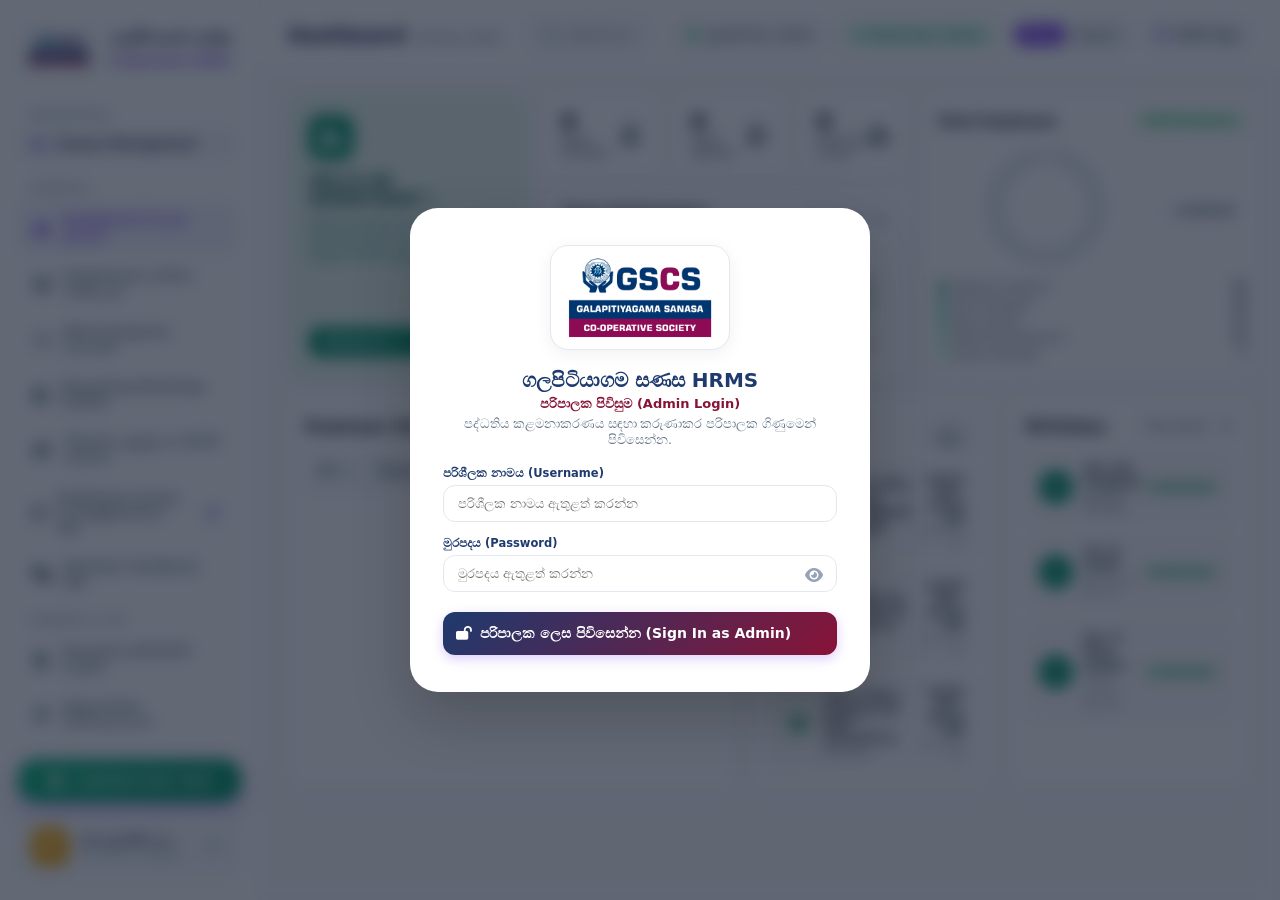
==== index.html @ 490ac8fa "Add files via upload" ====
<!DOCTYPE html>
<html lang="si">
<head>
  <meta charset="UTF-8">
  <meta name="viewport" content="width=device-width, initial-scale=1.0">
  <title>ගලපිටියාගම සණස සමුපකාර සමිතිය - Smart HRMS Dashboard</title>

  <!-- Offline & GitHub Pages Ready Stylesheets -->
  <link rel="stylesheet" href="css/fontawesome.min.css">
  <link rel="stylesheet" href="css/style.css">

  <!-- Offline & GitHub Pages Ready Libraries -->
  <script src="js/chart.min.js"></script>
  <script src="js/qrcode.min.js"></script>
  <script src="js/translations.js"></script>
</head>
<body>

  <!-- MASTER APP CONTAINER WINDOW (Matching the Reference UI) -->
  <div class="app-window">
    
    <!-- LEFT SIDEBAR -->
    <aside class="app-sidebar">
      
      <!-- Brand Logo Emblem -->
      <div class="sidebar-brand" style="display:flex; align-items:center; gap:12px; margin-bottom:24px; padding-left:2px;">
        <div style="width:78px; height:50px; background:#ffffff; border:1.5px solid #e2e8f0; border-radius:14px; padding:5px 8px; display:flex; align-items:center; justify-content:center; box-shadow:0 3px 10px rgba(0,0,0,0.04); flex-shrink:0;">
          <img src="images/gscs_logo.png" alt="GSCS Logo" style="width:100%; height:100%; object-fit:contain;">
        </div>
        <div class="brand-text">
          <h2 style="font-size:15px; font-weight:800; color:#1e1b4b; line-height:1.25; margin:0 0 2px 0;">ගලපිටියාගම සණස</h2>
          <span style="font-size:11.5px; color:#7c3aed; font-weight:600;">Cooperative HRMS</span>
        </div>
      </div>

      <!-- Navigation Menu -->
      <nav class="sidebar-menu">
        <div class="menu-label">WORKSPACE</div>
        <div style="background:#f8fafc; border:1px solid #e2e8f0; border-radius:12px; padding:7px 12px; display:flex; align-items:center; justify-content:space-between; margin-bottom:8px; font-size:12px; font-weight:700; color:#1e1b4b;">
          <span><i class="fa-solid fa-people-roof" style="color:#7c3aed; margin-right:6px;"></i> Sanasa Management</span>
          <i class="fa-solid fa-angle-down" style="font-size:10px; color:#94a3b8;"></i>
        </div>

        <div class="menu-label">GENERAL</div>

        <a class="menu-item active" data-target="dashboard">
          <i class="fa-solid fa-shapes"></i>
          <span>Dashboard (පාලක පුවරුව)</span>
        </a>

        <a class="menu-item" data-target="employees">
          <i class="fa-solid fa-users"></i>
          <span>Employees (සේවක මණ්ඩලය)</span>
        </a>

        <a class="menu-item" data-target="projects">
          <i class="fa-solid fa-list-check"></i>
          <span>Work Progress (ව්‍යාපෘති)</span>
        </a>

        <a class="menu-item" data-target="meetings">
          <i class="fa-solid fa-calendar-days"></i>
          <span>Upcoming Meetings (රැස්වීම්)</span>
        </a>

        <a class="menu-item" data-target="skills">
          <i class="fa-solid fa-graduation-cap"></i>
          <span data-i18n="navSkills">නිපුණතා, පුහුණු හා ස්මාර්ට් රාජකාරි</span>
        </a>

        <a class="menu-item" data-target="grievance">
          <i class="fa-solid fa-qrcode"></i>
          <span>Employee Issues & Suggestions QR</span>
          <span class="menu-badge" id="badge-grv-count">0</span>
        </a>

        <a class="menu-item" data-target="member-feedback">
          <i class="fa-solid fa-comments"></i>
          <span>Member Feedback QR</span>
        </a>

        <div class="menu-label">FINANCE & HR</div>

        <a class="menu-item" data-target="payroll">
          <i class="fa-solid fa-file-invoice-dollar"></i>
          <span>Payroll & EPF/ETF (වැටුප්)</span>
        </a>

        <a class="menu-item" data-target="appraisals">
          <i class="fa-solid fa-award"></i>
          <span>Appraisals (කාර්යසාධනය)</span>
        </a>

        <a class="menu-item" data-target="satisfaction">
          <i class="fa-solid fa-heart-pulse"></i>
          <span>Wellbeing (සේවක තෘප්තිය)</span>
        </a>

        <a class="menu-item" data-target="posters">
          <i class="fa-solid fa-print"></i>
          <span>QR පෝස්ටර් (Print-Ready)</span>
        </a>

        <div class="menu-label">SYSTEM & SECURITY</div>

        <a class="menu-item" data-target="admin-panel">
          <i class="fa-solid fa-user-shield"></i>
          <span>Admin Panel (පරිපාලක පාලනය)</span>
        </a>

        <a class="menu-item" data-target="backup-restore">
          <i class="fa-solid fa-database"></i>
          <span>Backup & Restore (දත්ත උපස්ථ)</span>
        </a>
      </nav>

      <!-- Glowing CTA Action Button (As in Reference UI) -->
      <button class="sidebar-cta-btn" onclick="openAddEmployeeModal()">
        <i class="fa-solid fa-circle-plus"></i>
        <span>+ Add New Task / Staff</span>
      </button>

      <!-- User Profile Pill at Bottom -->
      <div class="user-profile-pill">
        <div class="user-avatar" id="sidebar-user-avatar">ස</div>
        <div class="user-meta">
          <div class="name" id="sidebar-user-name">ගරු දයාරත්න බණ්ඩා</div>
          <div class="role" id="sidebar-user-role">සභාපතිතුමා / Board</div>
        </div>
        <button class="user-logout-btn" onclick="handleLogout()" title="Logout / නික්මෙන්න">
          <i class="fa-solid fa-arrow-right-from-bracket"></i>
        </button>
      </div>

    </aside>

    <!-- MAIN VIEWPORT -->
    <main class="app-main">
      
      <!-- TOP BAR -->
      <header class="top-bar">
        <div class="top-bar-left">
          <h1>Dashboard</h1>
          <span class="live-date" id="header-live-date">24 Sep 2026</span>
        </div>

        <div class="top-bar-center">
          <div class="search-pill-box">
            <i class="fa-solid fa-magnifying-glass"></i>
            <input type="text" id="global-search-input" placeholder="Search employees, duties, skills, or records...">
          </div>
        </div>

        <div class="top-bar-right">
          <!-- Print A4 Official Report Button -->
          <button class="btn-smart btn-smart-light no-print" onclick="window.print()" title="Print A4 Black & White Official Report" style="padding:6px 12px; font-size:12px; border:1px solid #cbd5e1; background:#ffffff;">
            <i class="fa-solid fa-print" style="color:#10b981;"></i> 🖨️ A4 නිල වාර්තාව
          </button>

          <!-- Cloud / Online QR Status Pill (No Wi-Fi needed!) -->
          <div class="online-pill" id="online-status-pill" onclick="openSmartModal('modal-online-settings')" title="Click to configure online GitHub Pages URL">
            <span class="status-dot"></span> Online QR 100%
          </div>

          <!-- Bilingual Toggle Pill -->
          <div class="lang-toggle-pill">
            <button class="lang-toggle-btn active" id="lang-btn-si">සිංහල</button>
            <button class="lang-toggle-btn" id="lang-btn-en">English</button>
          </div>

          <!-- Date Pill Button -->
          <div class="date-pill-btn">
            <i class="fa-regular fa-calendar" style="color:#7c3aed;"></i>
            <span>2026 Sep</span>
          </div>
        </div>
      </header>

      <!-- SCROLLABLE BODY AREA -->
      <div class="viewport-scroll">
        
        <!-- ============================================== -->
        <!-- VIEW 1: DASHBOARD (MATCHING REFERENCE IMAGE)   -->
        <!-- ============================================== -->
        <!-- ============================================== -->
        <!-- VIEW 1: DASHBOARD (EXACT MATCH TO MOCKUP UI)   -->
        <!-- ============================================== -->
        <section class="view-section active" id="view-dashboard">
          
          <!-- TOP ROW: Greeting Banner + 3 Stat Metric Boxes + Team Performance Chart + Total Employee Ring Chart -->
          <div style="display:grid; grid-template-columns: 240px 1fr 340px; gap:16px; margin-bottom:20px; align-items:stretch;">
            
            <!-- 1. GREETING HERO BANNER (MOCKUP ITEM 1) -->
            <div class="card-box" style="background:#e6f4ea; border:1px solid #a7f3d0; padding:20px; display:flex; flex-direction:column; justify-content:space-between; border-radius:18px;">
              <div>
                <div style="width:44px; height:44px; background:#059669; color:#fff; border-radius:12px; display:flex; align-items:center; justify-content:center; font-size:20px; margin-bottom:14px; box-shadow:0 4px 12px rgba(5,150,105,0.25);">
                  <i class="fa-solid fa-user-gear"></i>
                </div>
                <h3 id="dashboard-greeting-title" style="font-size:15px; font-weight:800; color:#064e3b; margin-bottom:6px;">HELLO HR DEPARTMENT !</h3>
                <p id="dashboard-greeting-msg" style="font-size:11.5px; color:#047857; line-height:1.45; margin-bottom:14px;">
                  Good morning! You have active HR operations &amp; staff applications today. So let's get started.
                </p>
              </div>
              <button class="btn-smart" onclick="switchView('employees')" style="background:#059669; color:#fff; border:none; padding:8px 16px; font-size:12px; font-weight:700; width:100%; border-radius:10px;">
                Review it &rarr;
              </button>
            </div>

            <!-- 2. TOP 3 METRIC BOXES + TEAM PERFORMANCE CHART -->
            <div style="display:flex; flex-direction:column; gap:14px;">
              <!-- 3 Top Metric Counters (Mockup Top Row) -->
              <div style="display:grid; grid-template-columns:1fr 1fr 1fr; gap:12px;">
                <div class="card-box" style="padding:14px 16px; display:flex; align-items:center; justify-content:space-between; border-radius:16px;">
                  <div>
                    <div style="font-size:22px; font-weight:900; color:#111827;" id="stat-pill-total-present">99</div>
                    <div style="font-size:11px; color:#6b7280; font-weight:600;">Total Present</div>
                  </div>
                  <div style="width:36px; height:36px; background:#f3f4f6; border-radius:10px; display:flex; align-items:center; justify-content:center; color:#4b5563;">
                    <i class="fa-solid fa-user-check"></i>
                  </div>
                </div>

                <div class="card-box" style="padding:14px 16px; display:flex; align-items:center; justify-content:space-between; border-radius:16px;">
                  <div>
                    <div style="font-size:22px; font-weight:900; color:#111827;" id="stat-pill-total-absent">15</div>
                    <div style="font-size:11px; color:#6b7280; font-weight:600;">Total Absent</div>
                  </div>
                  <div style="width:36px; height:36px; background:#f3f4f6; border-radius:10px; display:flex; align-items:center; justify-content:center; color:#4b5563;">
                    <i class="fa-solid fa-user-xmark"></i>
                  </div>
                </div>

                <div class="card-box" style="padding:14px 16px; display:flex; align-items:center; justify-content:space-between; border-radius:16px;">
                  <div>
                    <div style="font-size:22px; font-weight:900; color:#111827;" id="stat-pill-total-leave">06</div>
                    <div style="font-size:11px; color:#6b7280; font-weight:600;">Total On Leave</div>
                  </div>
                  <div style="width:36px; height:36px; background:#f3f4f6; border-radius:10px; display:flex; align-items:center; justify-content:center; color:#4b5563;">
                    <i class="fa-solid fa-user-clock"></i>
                  </div>
                </div>
              </div>

              <!-- Team Performance Smooth Curve Chart -->
              <div class="card-box" style="flex:1; border-radius:16px; padding:14px 16px; display:flex; flex-direction:column; justify-content:space-between;">
                <div style="display:flex; justify-content:space-between; align-items:center; margin-bottom:8px;">
                  <div>
                    <h3 style="font-size:14px; font-weight:800; color:#111827;">Team Performance</h3>
                    <div style="font-size:11px; color:#6b7280; display:flex; gap:12px; margin-top:2px;">
                      <span><span style="color:#059669;">●</span> Designer Team</span>
                      <span><span style="color:#6b7280;">●</span> Developer Team</span>
                    </div>
                  </div>
                  <select class="form-input-pill" style="padding:4px 8px; font-size:11px; width:auto;">
                    <option>Last year</option>
                    <option>This year</option>
                  </select>
                </div>
                <div style="height:120px; position:relative;">
                  <canvas id="chart-total-work"></canvas>
                </div>
              </div>
            </div>

            <!-- 3. TOTAL EMPLOYEE DONUT CHART (MOCKUP ITEM RIGHT) -->
            <div class="card-box" style="border-radius:18px; padding:16px 14px; display:flex; flex-direction:column; justify-content:space-between;">
              <div style="display:flex; justify-content:space-between; align-items:center; margin-bottom:10px;">
                <h3 style="font-size:14px; font-weight:800; color:#111827;">Total Employee</h3>
                <span class="badge-pill badge-green" style="font-size:10px;">Staff Breakdown</span>
              </div>
              <div style="height:125px; position:relative; margin-bottom:8px;">
                <canvas id="chart-task-percentage"></canvas>
              </div>
              <div style="font-size:11px; color:#374151; display:flex; flex-direction:column; gap:4px;">
                <div style="display:flex; justify-content:space-between;"><span><span style="color:#059669;">■</span> Software engineer</span> <strong>50</strong></div>
                <div style="display:flex; justify-content:space-between;"><span><span style="color:#10b981;">■</span> UI/UX Designer</span> <strong>28</strong></div>
                <div style="display:flex; justify-content:space-between;"><span><span style="color:#34d399;">■</span> Data Analyst</span> <strong>25</strong></div>
                <div style="display:flex; justify-content:space-between;"><span><span style="color:#6ee7b7;">■</span> Mobile Development</span> <strong>10</strong></div>
                <div style="display:flex; justify-content:space-between;"><span><span style="color:#a7f3d0;">■</span> Project Manager</span> <strong>7</strong></div>
              </div>
            </div>

          </div>

          <!-- BOTTOM ROW: Employee Status Table (Left) + Events & Meetings (Middle) + Birthdays (Right) -->
          <div style="display:grid; grid-template-columns: 1.5fr 1fr 1fr; gap:16px;">
            
            <!-- COLUMN 1: EMPLOYEE STATUS TABLE -->
            <div class="card-box" style="padding:16px; border-radius:18px;">
              <div style="display:flex; justify-content:space-between; align-items:center; margin-bottom:12px; flex-wrap:wrap; gap:8px;">
                <h3 style="font-size:15px; font-weight:800; color:#111827;">Employee Status</h3>
                <div style="display:flex; gap:6px;">
                  <input type="text" id="dashboard-emp-search" placeholder="Search..." class="form-input-pill" style="padding:4px 10px; font-size:11.5px; width:130px;">
                  <button class="btn-smart btn-smart-light" style="padding:4px 8px; font-size:11px;"><i class="fa-solid fa-sliders"></i> Sort &amp; Filter</button>
                </div>
              </div>
              <div class="data-table-container" style="padding:0;">
                <table class="smart-table">
                  <thead>
                    <tr>
                      <th>ID ↓</th>
                      <th>Name ↓</th>
                      <th>Job role</th>
                      <th>Status</th>
                      <th>TL</th>
                      <th>View</th>
                    </tr>
                  </thead>
                  <tbody id="dashboard-emp-status-body">
                    <!-- Populated dynamically -->
                  </tbody>
                </table>
              </div>
            </div>

            <!-- COLUMN 2: EVENTS AND MEETINGS -->
            <div class="card-box" style="padding:16px; border-radius:18px;">
              <div style="display:flex; justify-content:space-between; align-items:center; margin-bottom:12px;">
                <h3 style="font-size:15px; font-weight:800; color:#111827;">Events and Meetings</h3>
                <button class="btn-smart btn-smart-light" onclick="openAddMeetingModal()" style="padding:4px 10px; font-size:11px;">+ Add</button>
              </div>
              <div id="dashboard-events-meetings-list" style="display:flex; flex-direction:column; gap:10px;">
                <!-- Populated dynamically -->
              </div>
            </div>

            <!-- COLUMN 3: BIRTHDAYS & CELEBRATIONS -->
            <div class="card-box" style="padding:16px; border-radius:18px;">
              <div style="display:flex; justify-content:space-between; align-items:center; margin-bottom:12px;">
                <h3 style="font-size:15px; font-weight:800; color:#111827;">Birthdays</h3>
                <select class="form-input-pill" style="padding:3px 8px; font-size:11px; width:auto;">
                  <option>This month</option>
                  <option>Next month</option>
                </select>
              </div>
              <div id="dashboard-birthdays-list" style="display:flex; flex-direction:column; gap:10px;">
                <!-- Populated dynamically -->
              </div>
            </div>

          </div>

        </section>

        <!-- ============================================== -->
        <!-- VIEW 2: EMPLOYEES                              -->
        <!-- ============================================== -->
        <section class="view-section" id="view-employees">
          <div class="card-box" style="margin-bottom:20px;">
            <div style="display:flex; justify-content:space-between; align-items:center;">
              <div>
                <h2 style="font-size:18px; font-weight:800; color:#1e1b4b;">සේවක නාමාවලිය සහ ඩිජිටල් පැතිකඩ</h2>
                <p style="font-size:12.5px; color:#64748b;">ගලපිටියාගම සණස සමුපකාර සමිතියේ සියලුම සේවකයින්ගේ විස්තර</p>
              </div>
              <button class="btn-smart btn-smart-primary" onclick="openAddEmployeeModal()">
                <i class="fa-solid fa-user-plus"></i> + නව සේවකයෙකු ලියාපදිංචි කිරීම
              </button>
            </div>

            <div style="display:flex; gap:14px; margin-top:16px;">
              <input type="text" id="search-employee-input" class="form-input-pill" placeholder="නම, සේවක අංකය, තනතුර හෝ NIC අනුව සොයන්න..." style="flex:1;">
              <select id="filter-employee-dept" class="form-input-pill" style="width:250px;">
                <option value="ALL">සියලු අංශ (All Departments)</option>
                <option value="ණය සහ ක්ෂුද්‍ර මූල්‍ය අංශය">ණය සහ ක්ෂුද්‍ර මූල්‍ය</option>
                <option value="ගිණුම් හා විගණන අංශය">ගිණුම් හා විගණන</option>
                <option value="ක්ෂේත්‍ර අංශය">ක්ෂේත්‍ර අංශය (Field)</option>
                <option value="සාමාජික සේවා හා සංවර්ධන">සාමාජික සේවා</option>
                <option value="පරිපාලන හා මෙහෙයුම්">පරිපාලන හා මෙහෙයුම්</option>
              </select>
            </div>
          </div>

          <div class="card-box data-table-container" style="padding:0;">
            <table class="smart-table">
              <thead>
                <tr>
                  <th>අංකය</th>
                  <th>සම්පූර්ණ නම / NIC</th>
                  <th>තනතුර සහ අංශය</th>
                  <th>දුරකථනය</th>
                  <th>සේවා තත්වය</th>
                  <th>ක්‍රියාමාර්ග</th>
                </tr>
              </thead>
              <tbody id="table-employees-body"></tbody>
            </table>
          </div>
        </section>

        <!-- ============================================== -->
        <!-- VIEW 3: COMPETENCY MANAGEMENT & TRAINING      -->
        <!-- ============================================== -->
        <section class="view-section" id="view-skills">
          <div class="card-box" style="margin-bottom:20px; border-left: 4px solid #7c3aed;">
            <div style="display:flex; justify-content:space-between; align-items:center; flex-wrap:wrap; gap:12px;">
              <div>
                <h2 style="font-size:18px; font-weight:800; color:#1e1b4b;" data-i18n="skillsMatrixTitle">නිපුණතා කළමනාකරණය, පුහුණු හා ස්මාර්ට් රාජකාරි අනුයුක්තය</h2>
                <p style="font-size:12.5px; color:#64748b;" data-i18n="skillsMatrixDesc">සේවක නිපුණතා ඇගයීම (1-5), පුහුණු අවශ්‍යතා හඳුනා ගැනීම (TNA) සහ AI පදනම් කරගත් ස්මාර්ට් රාජකාරි ගැළපීම</p>
              </div>
              <span class="badge-pill badge-purple"><i class="fa-solid fa-graduation-cap"></i> Competency &amp; TNA System</span>
            </div>

            <!-- Sub Navigation Tabs for Skills & Training View -->
            <div style="display:flex; gap:10px; margin-top:16px; border-top:1px solid #f1f5f9; padding-top:16px; flex-wrap:wrap;">
              <button class="btn-smart btn-smart-primary skills-subtab-btn" id="subtab-btn-matrix" onclick="switchSkillsSubTab('matrix')">
                <i class="fa-solid fa-chart-pie"></i> 1. නිපුණතා ඇගයීම් න්‍යාසය (Skills Matrix)
              </button>
              <button class="btn-smart btn-smart-light skills-subtab-btn" id="subtab-btn-training" onclick="switchSkillsSubTab('training')">
                <i class="fa-solid fa-user-graduate"></i> 2. පුහුණු අවශ්‍යතා හා යොමු කිරීම (TNA &amp; Nominations)
              </button>
              <button class="btn-smart btn-smart-light skills-subtab-btn" id="subtab-btn-allocator" onclick="switchSkillsSubTab('allocator')">
                <i class="fa-solid fa-wand-magic-sparkles"></i> 3. ස්මාර්ට් රාජකාරි අනුයුක්තය (Smart Allocation)
              </button>
            </div>
          </div>

          <!-- SUBTAB 1: SKILLS MATRIX -->
          <div id="subtab-panel-matrix" class="skills-subtab-panel">
            <div class="card-box data-table-container" style="padding:0; margin-bottom:20px;">
              <div style="padding:16px 20px; border-bottom:1px solid #f1f5f9; display:flex; justify-content:space-between; align-items:center;">
                <h3 style="font-size:15px; font-weight:800; color:#1e1b4b;">කාර්ය මණ්ඩල නිපුණතා ලකුණු මට්ටම් (1-5 Ratings)</h3>
                <span style="font-size:12px; color:#64748b;">★ ලකුණු 1 (ආරම්භක) සිට 5 (විශිෂ්ට) දක්වා</span>
              </div>
              <table class="smart-table">
                <thead>
                  <tr>
                    <th>සේවක නම</th>
                    <th>අධ්‍යාපනය</th>
                    <th>ක්ෂුද්‍ර මූල්‍ය</th>
                    <th>ණය තක්සේරු</th>
                    <th>ගිණුම්කරණය</th>
                    <th>බැංකු MIS</th>
                    <th>Excel / IT</th>
                    <th>නායකත්වය</th>
                    <th>සාමාජික සත්කාරය</th>
                    <th>වෙනස්කම්</th>
                  </tr>
                </thead>
                <tbody id="table-skills-body"></tbody>
              </table>
            </div>

            <div class="card-box" style="height:350px;">
              <canvas id="chart-skills-radar-full"></canvas>
            </div>
          </div>

          <!-- SUBTAB 2: TRAINING NEEDS ANALYSIS (TNA) & NOMINATIONS -->
          <div id="subtab-panel-training" class="skills-subtab-panel" style="display:none;">
            <div class="card-box" style="margin-bottom:20px; background:linear-gradient(135deg, #ffffff 0%, #fffbebe6 100%); border-left:4px solid #f59e0b;">
              <div style="display:flex; justify-content:space-between; align-items:center; margin-bottom:12px;">
                <h3 style="font-size:15px; font-weight:800; color:#1e1b4b;">
                  <i class="fa-solid fa-triangle-exclamation" style="color:#d97706; margin-right:6px;"></i>
                  ස්වයංක්‍රීය පුහුණු අවශ්‍යතා හඳුනාගැනීම (Auto Skill Gap Detection - TNA)
                </h3>
                <span class="badge-pill badge-warning">TNA Engine Active</span>
              </div>
              <p style="font-size:12.5px; color:#64748b; margin-bottom:16px;">
                නිපුණතා ලකුණු 3/5 ට වඩා අඩු (Skill Score &lt; 3) කාර්ය මණ්ඩල සාමාජිකයන් සහ ඔවුන්ට අවශ්‍ය නිර්දේශිත පුහුණු පාඨමාලා පහත දැක්වේ.
              </p>
              <div id="tna-recommendations-list"></div>
            </div>

            <div class="card-box data-table-container" style="padding:0;">
              <div style="padding:16px 20px; border-bottom:1px solid #f1f5f9; display:flex; justify-content:space-between; align-items:center;">
                <h3 style="font-size:15px; font-weight:800; color:#1e1b4b;">
                  <i class="fa-solid fa-award" style="color:#7c3aed; margin-right:6px;"></i>
                  ලියාපදිංචි පුහුණු නාමාවලිය සහ ලොගය (Training Nominations Log)
                </h3>
              </div>
              <table class="smart-table">
                <thead>
                  <tr>
                    <th>සේවක නම</th>
                    <th>නිර්දේශිත පුහුණුව / පාඨමාලාව</th>
                    <th>අඩු නිපුණතාවය</th>
                    <th>ප්‍රමුඛතාවය</th>
                    <th>යොමු කළ දිනය</th>
                    <th>තත්වය</th>
                    <th>ක්‍රියාමාර්ග</th>
                  </tr>
                </thead>
                <tbody id="table-training-log-body"></tbody>
              </table>
            </div>
          </div>

          <!-- SUBTAB 3: SMART DUTY ALLOCATION -->
          <div id="subtab-panel-allocator" class="skills-subtab-panel" style="display:none;">
            <div class="card-box" style="margin-bottom:20px; border-left: 4px solid #7c3aed;">
              <div style="display:flex; justify-content:space-between; align-items:center; flex-wrap:wrap; gap:10px;">
                <div>
                  <h3 style="font-size:16px; font-weight:800; color:#1e1b4b;">බුද්ධිමත් රාජකාරි අනුයුක්ත යෝජකය (Smart Duty Allocator)</h3>
                  <p style="font-size:12.5px; color:#64748b;">ව්‍යාපෘතියේ / රාජකාරියේ අවශ්‍යතාවලට වඩාත්ම ගැළපෙන සේවකයින් AI තාක්ෂණයෙන් ශ්‍රේණිගත කෙරේ.</p>
                </div>
                <div style="display:flex; gap:8px;">
                  <button class="btn-smart btn-smart-primary" onclick="openAddProjectModal()" style="font-size:12px; padding:8px 14px;">
                    <i class="fa-solid fa-plus"></i> + නව රාජකාරියක් එක් කරන්න
                  </button>
                  <button class="btn-smart" onclick="deleteCurrentSelectedTask()" style="font-size:12px; padding:8px 14px; background:#ef4444; color:#fff; border:none;">
                    <i class="fa-solid fa-trash"></i> රාජකාරිය ඉවත් කරන්න
                  </button>
                </div>
              </div>

              <div style="margin-top:16px; background:#f8fafc; padding:16px; border-radius:14px; border:1px solid #e2e8f0;">
                <label style="font-size:13px; font-weight:700; color:#1e1b4b; display:block; margin-bottom:6px;">රාජකාරිය / ව්‍යාපෘතිය තෝරන්න (Select Duty/Project):</label>
                <select id="smart-task-select" onchange="calculateTaskMatching()" class="form-input-pill" style="width:100%; max-width:650px; font-weight:700; color:#7c3aed; font-size:13.5px;"></select>
                <div id="smart-task-desc" style="margin-top:10px; font-size:12px; color:#475569; background:#ffffff; padding:10px 14px; border-radius:10px; border:1px solid #cbd5e1;"></div>
              </div>

              <div style="margin-top:16px;">
                <h4 style="font-size:13.5px; font-weight:700; color:#1e1b4b; margin-bottom:10px;">වඩාත්ම ගැළපෙන සේවකයින් (Ranked Matches):</h4>
                <div id="smart-matching-results"></div>
              </div>
            </div>
          </div>
        </section>

        <!-- ============================================== -->
        <!-- VIEW 4: BOARD QR GRIEVANCE PORTAL              -->
        <!-- ============================================== -->
        <section class="view-section" id="view-grievance">
          <div class="card-box" style="margin-bottom:20px;">
            <div style="display:flex; justify-content:space-between; align-items:center;">
              <div>
                <h2 style="font-size:18px; font-weight:800; color:#1e1b4b;">Employee Issues & Suggestions QR System<br><span style="font-size:13px; font-weight:600; color:#7c3aed;">සේවක ගැටළු හා යෝජනා QR පද්ධතිය</span></h2>
                <p style="font-size:12.5px; color:#64748b;">සේවකයින්ට නාමිකව හෝ 100% නිර්නාමිකව (Anonymous) සේවක ගැටළු හා යෝජනා සෘජුවම යොමු කළ හැක.</p>
              </div>
              <a href="grievance.html" target="_blank" class="btn-smart btn-smart-primary">
                <i class="fa-solid fa-mobile-screen"></i> ජංගම පෝරමය විවෘත කරන්න
              </a>
            </div>

            <!-- Online QR Display Card (No Wi-Fi Needed) -->
            <div style="margin-top:20px; background:linear-gradient(135deg, #ffffff 0%, #faf5ff 100%); border:1px solid #ede9fe; border-radius:18px; padding:24px; display:flex; gap:28px; align-items:center;">
              <div style="background:#fff; padding:12px; border-radius:14px; box-shadow:0 4px 14px rgba(124, 58, 237, 0.15); text-align:center;">
                <div id="qr-online-grievance" style="width:180px; height:180px; margin:0 auto 8px;"></div>
                <div style="font-size:10px; font-family:monospace; color:#7c3aed; word-break:break-all;" id="qr-online-grievance-url">Loading...</div>
              </div>
              <div>
                <span class="badge-pill badge-purple" style="margin-bottom:8px;">Cloud Hosted Online QR</span>
                <h3 style="font-size:16px; font-weight:800; color:#1e1b4b; margin-bottom:6px;">ස්මාර්ට් දුරකථනයෙන් ස්කෑන් කර අදහස් යොමු කරන්න</h3>
                <p style="font-size:13px; color:#64748b; line-height:1.6; max-width:650px;">
                  මෙම QR කේතය අන්තර්ජාලය (Online) හරහා කෙලින්ම ක්‍රියාත්මක වේ. සේවකයින්ට QR කේතය ස්කෑන් කර නාමිකව හෝ නිර්නාමිකව ගැටළු, සුභසාධන ඉල්ලීම් හා සංවර්ධන යෝජනා යොමු කළ හැක.
                </p>
                <div style="margin-top:12px; display:flex; gap:10px; flex-wrap:wrap;">
                  <button class="btn-smart btn-smart-primary" style="background:#7c3aed;" onclick="syncFromCloud()"><i class="fa-solid fa-arrows-rotate" id="sync-icon-grv"></i> Google Sheet දත්ත Sync කරන්න</button>
                  <button class="btn-smart btn-smart-light" onclick="switchView('posters')"><i class="fa-solid fa-print"></i> A4 පෝස්ටරය මුද්‍රණය</button>
                </div>
              </div>
            </div>
          </div>

          <div class="card-box data-table-container" style="padding:0;">
            <div style="padding:16px 20px; border-bottom:1px solid #f1f5f9; display:flex; justify-content:space-between; align-items:center;">
              <h3 style="font-size:15px; font-weight:800; color:#1e1b4b;">සේවක ගැටළු හා යෝජනා සමාලෝචන ලේඛනය</h3>
              <button type="button" class="btn-smart btn-smart-light" style="color:#dc2626; border-color:#fecaca; font-size:11.5px; padding:5px 12px;" onclick="clearAllGrievances()">
                <i class="fa-solid fa-trash-can"></i> සියල්ල ඉවත් කරන්න (Clear All)
              </button>
            </div>
            <table class="smart-table">
              <thead>
                <tr>
                  <th>අංකය</th>
                  <th>දිනය</th>
                  <th>ඉදිරිපත් කළේ</th>
                  <th>යොමු කළේ</th>
                  <th>ශීර්ෂය හා විස්තරය</th>
                  <th>තත්වය</th>
                  <th>ගත් ක්‍රියාමාර්ගය</th>
                </tr>
              </thead>
              <tbody id="table-grievance-body"></tbody>
            </table>
          </div>
        </section>

        <!-- ============================================== -->
        <!-- VIEW 5: MEMBER FEEDBACK QR PORTAL              -->
        <!-- ============================================== -->
        <section class="view-section" id="view-member-feedback">
          <div class="card-box" style="margin-bottom:20px;">
            <div style="display:flex; justify-content:space-between; align-items:center;">
              <div>
                <h2 style="font-size:18px; font-weight:800; color:#1e1b4b;">සාමාජික අදහස් විමසීම් Online QR පද්ධතිය</h2>
                <p style="font-size:12.5px; color:#64748b;">සමුපකාර සාමාජිකයින්ට කවුන්ටරයේදී හෝ නිවසේ සිට සභාපතිතුමා වෙත අදහස් යොමු කළ හැක.</p>
              </div>
              <a href="feedback.html" target="_blank" class="btn-smart btn-smart-primary" style="background:#059669;">
                <i class="fa-solid fa-mobile-screen"></i> සාමාජික පෝරමය විවෘත කරන්න
              </a>
            </div>

            <!-- Online QR Display -->
            <div style="margin-top:20px; background:linear-gradient(135deg, #ffffff 0%, #f0fdf4 100%); border:1px solid #bbf7d0; border-radius:18px; padding:24px; display:flex; gap:28px; align-items:center;">
              <div style="background:#fff; padding:12px; border-radius:14px; box-shadow:0 4px 14px rgba(5, 150, 105, 0.15); text-align:center;">
                <div id="qr-online-member" style="width:180px; height:180px; margin:0 auto 8px;"></div>
                <div style="font-size:10px; font-family:monospace; color:#059669; word-break:break-all;" id="qr-online-member-url">Loading...</div>
              </div>
              <div>
                <span class="badge-pill badge-green" style="margin-bottom:8px;">Online Member Portal</span>
                <h3 style="font-size:16px; font-weight:800; color:#1e1b4b; margin-bottom:6px;">සාමාජික අදහස් විමසීම් Online QR පද්ධතිය</h3>
                <p style="font-size:13px; color:#64748b; line-height:1.6; max-width:650px;">
                  ණය හා තැන්පතු සේවා වේගය, කාර්ය මණ්ඩල සුහදශීලීත්වය හා ශාඛාවේ පිරිසිදුකම/ පිළිවෙල පිළිබඳ සාමාජික අදහස් සහ තරු ලකුණු ඇගයීම් ලබාගැනීම. (මෙය මානව සම්පත් කළමණාකරන අංශය විසින් ගරු සභාපති ඇතුළු අධ්යක්ෂ මණ්ඩලය වෙත ඉදිරිපත් කල යුතුය.)
                </p>
                <div style="margin-top:12px; display:flex; gap:10px; flex-wrap:wrap;">
                  <button class="btn-smart btn-smart-primary" style="background:#059669;" onclick="syncFromCloud()"><i class="fa-solid fa-arrows-rotate" id="sync-icon-fb"></i> Google Sheet දත්ත Sync කරන්න</button>
                  <button class="btn-smart btn-smart-light" onclick="switchView('posters')"><i class="fa-solid fa-print"></i> කවුන්ටර පෝස්ටරය මුද්‍රණය</button>
                </div>
              </div>
            </div>
          </div>

          <div class="card-box data-table-container" style="padding:0;">
            <div style="padding:16px 20px; border-bottom:1px solid #f1f5f9; display:flex; justify-content:space-between; align-items:center;">
              <h3 style="font-size:15px; font-weight:800; color:#1e1b4b;">ලැබී ඇති සාමාජික ප්‍රතිචාර ලේඛනය</h3>
              <button type="button" class="btn-smart btn-smart-light" style="color:#dc2626; border-color:#fecaca; font-size:11.5px; padding:5px 12px;" onclick="clearAllMemberFeedbacks()">
                <i class="fa-solid fa-trash-can"></i> සියල්ල ඉවත් කරන්න (Clear All)
              </button>
            </div>
            <table class="smart-table">
              <thead>
                <tr>
                  <th>අංකය</th>
                  <th>දිනය</th>
                  <th>සාමාජිකයා</th>
                  <th>ශාඛාව</th>
                  <th>ඇගයීම</th>
                  <th>අදහස</th>
                  <th>තත්වය</th>
                  <th>ගත් ක්‍රියාමාර්ගය</th>
                </tr>
              </thead>
              <tbody id="table-member-feedback-body"></tbody>
            </table>
          </div>
        </section>

        <!-- ============================================== -->
        <!-- VIEW 6: PAYROLL & EPF/ETF (FORM 1 & FORM 2)     -->
        <!-- ============================================== -->
        <section class="view-section" id="view-payroll">
          <!-- Official Sanasa Header Card & Policy Notice -->
          <div class="card-box" style="margin-bottom:20px; border-left:5px solid #7c3aed;">
            <div style="display:flex; justify-content:space-between; align-items:flex-start; flex-wrap:wrap; gap:16px;">
              <div style="display:flex; align-items:center; gap:16px;">
                <div style="background:#ffffff; border:1.5px solid #e2e8f0; border-radius:14px; padding:6px 12px; width:130px; display:flex; align-items:center; justify-content:center; box-shadow:0 2px 8px rgba(0,0,0,0.04);">
                  <img src="images/gscs_logo.png" alt="GSCS Logo" style="width:100%; height:auto; display:block;">
                </div>
                <div>
                  <h2 style="font-size:18px; font-weight:800; color:#1e1b4b; margin-bottom:2px;">මාසික වැටුප්, EPF/ETF හා නිල පඩිපත් කළමනාකරණය</h2>
                  <p style="font-size:12.5px; color:#64748b; margin-bottom:4px;">සීමා රහිත ගලපිටියාගම සකසුරුවම් හා ණය ගනුදෙනු පිළිබඳ සමුපකාර සමිතිය (කුලි/395)</p>
                  <div style="font-size:11.5px; color:#7c3aed; font-weight:700;">
                    <i class="fa-solid fa-scale-balanced" style="margin-right:4px;"></i> 8% සේවක EPF | 12% සේවායෝජක EPF | 3% ETF | 2.5% + 5% විශ්‍රාම අරමුදල
                  </div>
                </div>
              </div>
            </div>

            <!-- Policy Schedule Notice Badge Box -->
            <div style="display:grid; grid-template-columns:1fr 1fr; gap:14px; margin-top:16px; background:#f8fafc; border:1px solid #e2e8f0; border-radius:14px; padding:14px;">
              <div style="display:flex; gap:10px; align-items:flex-start;">
                <div style="background:#dcfce7; color:#16a34a; width:28px; height:28px; border-radius:50%; display:flex; align-items:center; justify-content:center; font-weight:800; font-size:13px; flex-shrink:0;">25</div>
                <div>
                  <strong style="color:#166534; font-size:13px;">ස්ථිර සේවකයින් (Permanent Staff)</strong>
                  <div style="font-size:12px; color:#475569; margin-top:2px;">
                    • <strong>සෑම මසකම 25 වන දින:</strong> මූලික වැටුප්, EPF/ETF හා විශ්‍රාම අරමුදල් පත්‍රිකාව (Form 1)<br>
                    • <strong>සෑම මසකම 10 වන දින:</strong> සේවක දිරි දීමනා නිර්ණායක පත්‍රිකාව (Form 2)
                  </div>
                </div>
              </div>
              <div style="display:flex; gap:10px; align-items:flex-start;">
                <div style="background:#fef3c7; color:#d97706; width:28px; height:28px; border-radius:50%; display:flex; align-items:center; justify-content:center; font-weight:800; font-size:13px; flex-shrink:0;">10</div>
                <div>
                  <strong style="color:#92400e; font-size:13px;">ස්ථිර නොවන සේවකයින් (Probation / Contract)</strong>
                  <div style="font-size:12px; color:#475569; margin-top:2px;">
                    • <strong>සෑම මසකම 10 වන දින:</strong> මාසික වැටුප් පත්‍රිකාව (Form 1)<br>
                    • <em>(දිරි දීමනා පත්‍රිකාව අදාළ නොවේ)</em>
                  </div>
                </div>
              </div>
            </div>

            <!-- Sub Tabs Switcher -->
            <div style="display:flex; gap:12px; margin-top:20px; border-top:1px solid #f1f5f9; padding-top:16px; flex-wrap:wrap;">
              <button class="payroll-subtab-btn active" id="btn-tab-payroll-form1" onclick="switchPayrollSubTab('form1')">
                <i class="fa-solid fa-file-invoice-dollar"></i> ප්‍රධාන වැටුප් ලේඛනය (Form 1 - මාසික වැටුප්)
              </button>
              <button class="payroll-subtab-btn" id="btn-tab-payroll-form2" onclick="switchPayrollSubTab('form2')">
                <i class="fa-solid fa-award"></i> සේවක දිරි දීමනා පත්‍රිකාව (Form 2 - ස්ථිර සේවක දිරි දීමනා)
              </button>
              <button class="payroll-subtab-btn" id="btn-tab-payroll-epf" onclick="switchPayrollSubTab('epf')">
                <i class="fa-solid fa-file-shield"></i> EPF / ETF ගිණුම් හා ගෙවීම් පාලනය (Remittance Tracker)
              </button>
            </div>
          </div>

          <!-- ========================================================= -->
          <!-- SUB-TAB 1: FORM 1 - MAIN PAYROLL SHEET                    -->
          <!-- ========================================================= -->
          <div id="payroll-panel-form1">
            <!-- Controls & Summary Box -->
            <div class="card-box" style="margin-bottom:18px;">
              <div style="display:flex; justify-content:space-between; align-items:center; flex-wrap:wrap; gap:12px;">
                <div style="display:flex; align-items:center; gap:10px; flex-wrap:wrap;">
                  <label style="font-size:12.5px; font-weight:700; color:#1e1b4b;"><i class="fa-solid fa-calendar"></i> අදාළ මාසය:</label>
                  <select id="payroll-month-select" class="form-input-pill" style="width:160px; padding:6px 12px; font-size:12.5px;" onchange="renderPayrollModule()">
                    <option value="2026-09" selected>2026 සැප්තැම්බර්</option>
                    <option value="2026-10">2026 ඔක්තෝබර්</option>
                    <option value="2026-11">2026 නොවැම්බර්</option>
                    <option value="2026-12">2026 දෙසැම්බර්</option>
                  </select>

                  <div style="display:inline-flex; background:#f1f5f9; border-radius:10px; padding:3px; gap:4px; margin-left:6px;">
                    <button class="btn-smart btn-smart-light" id="btn-filter-pay-all" onclick="filterPayrollSchedule('all')" style="padding:4px 10px; font-size:11.5px; background:#fff; font-weight:700;">සියලු සේවකයින්</button>
                    <button class="btn-smart btn-smart-light" id="btn-filter-pay-perm" onclick="filterPayrollSchedule('perm')" style="padding:4px 10px; font-size:11.5px;">ස්ථිර (25 වන දින)</button>
                    <button class="btn-smart btn-smart-light" id="btn-filter-pay-nonperm" onclick="filterPayrollSchedule('nonperm')" style="padding:4px 10px; font-size:11.5px;">ස්ථිර නොවන (10 වන දින)</button>
                  </div>
                </div>

                <div style="display:flex; gap:10px;">
                  <button class="btn-smart btn-smart-primary" onclick="openAddPayrollEntryModal()">
                    <i class="fa-solid fa-pen-to-square"></i> + වැටුප් දත්ත ඇතුළත් කරන්න
                  </button>
                  <button class="btn-smart btn-smart-light" onclick="printForm1OfficialSheet()">
                    <i class="fa-solid fa-print"></i> Form 1 මුද්‍රණය
                  </button>
                </div>
              </div>

              <!-- 6 Stats for Payroll -->
              <div style="display:grid; grid-template-columns:repeat(auto-fit, minmax(140px, 1fr)); gap:10px; margin-top:16px;">
                <div style="background:#f8fafc; padding:12px; border-radius:12px; border:1px solid #e2e8f0;">
                  <div style="font-size:11px; color:#64748b;">මුළු මූලික වැටුප් (Basic)</div>
                  <strong id="payroll-stat-basic" style="font-size:14px; color:#1e1b4b;">රු. 0</strong>
                </div>
                <div style="background:#f0fdf4; padding:12px; border-radius:12px; border:1px solid #bbf7d0;">
                  <div style="font-size:11px; color:#166534;">මුළු උපැයීම (Gross Total)</div>
                  <strong id="payroll-stat-gross" style="font-size:14px; color:#166534;">රු. 0</strong>
                </div>
                <div style="background:#fee2e2; padding:12px; border-radius:12px; border:1px solid #fecaca;">
                  <div style="font-size:11px; color:#dc2626;">සේවක EPF (8%)</div>
                  <strong id="payroll-stat-epf8" style="font-size:14px; color:#dc2626;">රු. 0</strong>
                </div>
                <div style="background:#dcfce7; padding:12px; border-radius:12px; border:1px solid #bbf7d0;">
                  <div style="font-size:11px; color:#16a34a;">සණස EPF (12%)</div>
                  <strong id="payroll-stat-epf12" style="font-size:14px; color:#16a34a;">රු. 0</strong>
                </div>
                <div style="background:#fef3c7; padding:12px; border-radius:12px; border:1px solid #fde68a;">
                  <div style="font-size:11px; color:#d97706;">විශ්‍රාම (2.5% + 5%)</div>
                  <strong id="payroll-stat-pension" style="font-size:14px; color:#d97706;">රු. 0</strong>
                </div>
                <div style="background:#ede9fe; padding:12px; border-radius:12px; border:1px solid #ddd6fe;">
                  <div style="font-size:11px; color:#7c3aed;">ශුද්ධ වැටුප (Net Payable)</div>
                  <strong id="payroll-stat-net" style="font-size:14px; color:#7c3aed;">රු. 0</strong>
                </div>
              </div>
            </div>

            <!-- Form 1 Official Table -->
            <div class="card-box data-table-container" style="padding:0; overflow-x:auto;">
              <table class="smart-table" style="font-size:11.5px; min-width:1300px;">
                <thead>
                  <tr style="background:#f8fafc;">
                    <th style="width:70px;">සේවා අංකය</th>
                    <th>සම්පූර්ණ නම & තනතුර</th>
                    <th>සේවා තත්වය (ගෙවීම් දිනය)</th>
                    <th>මූලික වැටුප</th>
                    <th>පැමිණීමේ දීමනාව</th>
                    <th>දීමනා</th>
                    <th style="background:#ede9fe; color:#7c3aed;">එකතුව</th>
                    <th>අර්ථසාධක 20%</th>
                    <th>EPF 12% (සමිතිය)</th>
                    <th style="color:#dc2626;">EPF 8% (සේවක)</th>
                    <th>විශ්‍රාම 2.5%</th>
                    <th style="color:#dc2626;">විශ්‍රාම 5%</th>
                    <th>ETF 3%</th>
                    <th>අත්තිකාරම්</th>
                    <th>වෙනත් අඩු</th>
                    <th style="color:#dc2626;">අඩුකිරීම් එකතුව</th>
                    <th>වෙනත් දීමනා</th>
                    <th style="background:#dcfce7; color:#15803d; font-size:12px;">ශුද්ධ වැටුප</th>
                    <th style="text-align:center;">ක්‍රියාමාර්ග</th>
                  </tr>
                </thead>
                <tbody id="table-payroll-body"></tbody>
              </table>
            </div>
          </div>

          <!-- ========================================================= -->
          <!-- SUB-TAB 2: FORM 2 - INCENTIVE ALLOWANCE CRITERIA SHEET    -->
          <!-- ========================================================= -->
          <div id="payroll-panel-form2" style="display:none;">
            <!-- Controls Box -->
            <div class="card-box" style="margin-bottom:18px;">
              <div style="display:flex; justify-content:space-between; align-items:center; flex-wrap:wrap; gap:12px;">
                <div style="display:flex; align-items:center; gap:10px; flex-wrap:wrap;">
                  <label style="font-size:12.5px; font-weight:700; color:#1e1b4b;"><i class="fa-solid fa-calendar"></i> අදාළ මාසය:</label>
                  <select id="incentive-month-select" class="form-input-pill" style="width:160px; padding:6px 12px; font-size:12.5px;" onchange="renderIncentivesTable()">
                    <option value="2026-09" selected>2026 සැප්තැම්බර්</option>
                    <option value="2026-10">2026 ඔක්තෝබර්</option>
                    <option value="2026-11">2026 නොවැම්බර්</option>
                    <option value="2026-12">2026 දෙසැම්බර්</option>
                  </select>
                  <span class="badge-pill badge-purple" style="font-size:11.5px;">
                    <i class="fa-solid fa-clock"></i> සෑම මසකම 10 වන දින ගණනය කෙරේ
                  </span>
                </div>

                <div style="display:flex; gap:10px;">
                  <button class="btn-smart btn-smart-primary" onclick="openAddIncentiveEntryModal()">
                    <i class="fa-solid fa-award"></i> + දිරි දීමනා ඇතුළත් කරන්න
                  </button>
                  <button class="btn-smart btn-smart-light" onclick="printForm2OfficialSheet()">
                    <i class="fa-solid fa-print"></i> Form 2 මුද්‍රණය
                  </button>
                </div>
              </div>
            </div>

            <!-- Form 2 Criteria Matrix Table -->
            <div class="card-box" style="padding:0; overflow-x:auto;">
              <div id="incentive-table-wrapper" style="min-width:900px; padding:16px;">
                <!-- Populated dynamically matching Form 2 criteria matrix -->
              </div>
            </div>
          </div>

          <!-- ========================================================= -->
          <!-- SUB-TAB 3: EPF / ETF REMITTANCE & PAYMENT TRACKER         -->
          <!-- ========================================================= -->
          <div id="payroll-panel-epf" style="display:none;">
            <!-- Alert Banner & Overview -->
            <div class="card-box" style="margin-bottom:18px;">
              <div id="epf-alert-box" style="background:#fee2e2; border:1.5px solid #ef4444; border-radius:12px; padding:14px 18px; margin-bottom:16px; display:flex; justify-content:space-between; align-items:center; flex-wrap:wrap; gap:10px;">
                <div style="display:flex; align-items:center; gap:12px;">
                  <i class="fa-solid fa-triangle-exclamation" style="font-size:24px; color:#dc2626;"></i>
                  <div>
                    <strong style="color:#991b1b; font-size:13.5px;">EPF / ETF ගෙවීම් පාලන අනතුරු ඇඟවීම (Payment Alert)</strong>
                    <div id="epf-alert-msg" style="font-size:12px; color:#b91c1c; margin-top:2px;">
                      මෙම මස සඳහා EPF / ETF නොයැවූ සේවකයින් සිටීදැයි පහත ලැයිස්තුවෙන් පරීක්ෂා කරන්න.
                    </div>
                  </div>
                </div>
                <div style="display:flex; gap:10px;">
                  <span id="badge-epf-pending-count" class="badge-pill badge-red" style="font-size:12px; padding:6px 14px;">නොයැවූ: 0</span>
                  <span id="badge-epf-paid-count" class="badge-pill badge-green" style="font-size:12px; padding:6px 14px;">යවන ලද: 0</span>
                </div>
              </div>

              <!-- Controls -->
              <div style="display:flex; justify-content:space-between; align-items:center; flex-wrap:wrap; gap:12px;">
                <div style="display:flex; align-items:center; gap:10px; flex-wrap:wrap;">
                  <label style="font-size:12.5px; font-weight:700; color:#1e1b4b;"><i class="fa-solid fa-calendar"></i> අදාළ මාසය:</label>
                  <select id="epf-month-select" class="form-input-pill" style="width:160px; padding:6px 12px; font-size:12.5px;" onchange="renderEpfTrackerModule()">
                    <option value="2026-09" selected>2026 සැප්තැම්බර්</option>
                    <option value="2026-10">2026 ඔක්තෝබර්</option>
                    <option value="2026-11">2026 නොවැම්බර්</option>
                    <option value="2026-12">2026 දෙසැම්බර්</option>
                  </select>

                  <div style="display:inline-flex; background:#f1f5f9; border-radius:10px; padding:3px; gap:4px;">
                    <button class="btn-smart btn-smart-light" id="btn-filter-epf-all" onclick="filterEpfStatus('all')" style="padding:4px 10px; font-size:11.5px; background:#fff; font-weight:700;">සියලුම සේවකයින්</button>
                    <button class="btn-smart btn-smart-light" id="btn-filter-epf-pending" onclick="filterEpfStatus('pending')" style="padding:4px 10px; font-size:11.5px; color:#dc2626;">🔴 නොයැවූ පමණක්</button>
                    <button class="btn-smart btn-smart-light" id="btn-filter-epf-paid" onclick="filterEpfStatus('paid')" style="padding:4px 10px; font-size:11.5px; color:#16a34a;">🟢 යවන ලද පමණක්</button>
                  </div>
                </div>

                <div style="display:flex; gap:10px;">
                  <button class="btn-smart btn-smart-primary" onclick="openEpfPaymentModal()">
                    <i class="fa-solid fa-file-invoice"></i> + ගෙවීම් වාර්තාවක් එක් කරන්න
                  </button>
                  <button class="btn-smart btn-smart-light" onclick="printEpfMonthlySummary()">
                    <i class="fa-solid fa-print"></i> මාසික C-Form සාරාංශය
                  </button>
                </div>
              </div>

              <!-- 4 Summary Stats -->
              <div style="display:grid; grid-template-columns:repeat(auto-fit, minmax(140px, 1fr)); gap:10px; margin-top:16px;">
                <div style="background:#f8fafc; padding:12px; border-radius:12px; border:1px solid #e2e8f0;">
                  <div style="font-size:11px; color:#64748b;">මුළු සේවක 8% EPF</div>
                  <strong id="epf-stat-tot8" style="font-size:14px; color:#dc2626;">රු. 0</strong>
                </div>
                <div style="background:#f0fdf4; padding:12px; border-radius:12px; border:1px solid #bbf7d0;">
                  <div style="font-size:11px; color:#166534;">සණස 12% EPF</div>
                  <strong id="epf-stat-tot12" style="font-size:14px; color:#16a34a;">රු. 0</strong>
                </div>
                <div style="background:#fef3c7; padding:12px; border-radius:12px; border:1px solid #fde68a;">
                  <div style="font-size:11px; color:#d97706;">සණස 3% ETF</div>
                  <strong id="epf-stat-tot3" style="font-size:14px; color:#d97706;">රු. 0</strong>
                </div>
                <div style="background:#ede9fe; padding:12px; border-radius:12px; border:1px solid #ddd6fe;">
                  <div style="font-size:11px; color:#7c3aed;">මුළු මුදල (20% + 3%)</div>
                  <strong id="epf-stat-grand" style="font-size:14px; color:#7c3aed;">රු. 0</strong>
                </div>
              </div>
            </div>

            <!-- EPF / ETF Tracker Table -->
            <div class="card-box data-table-container" style="padding:0; overflow-x:auto;">
              <table class="smart-table" style="font-size:11.5px; min-width:1100px;">
                <thead>
                  <tr style="background:#f8fafc;">
                    <th>සේවා අංකය</th>
                    <th>EPF සාමාජික අංකය</th>
                    <th>සේවක නම & තනතුර</th>
                    <th>මූලික වැටුප</th>
                    <th style="color:#dc2626;">සේවක 8%</th>
                    <th style="color:#16a34a;">සමිතිය 12%</th>
                    <th style="background:#ede9fe; color:#7c3aed;">මුළු EPF 20%</th>
                    <th style="color:#0284c7;">සමිතිය ETF 3%</th>
                    <th style="background:#dcfce7; color:#15803d; font-weight:800;">මුළු දායකත්වය (23%)</th>
                    <th>ගෙවීම් තත්වය (Status)</th>
                    <th>ගෙවූ දිනය / Ref අංකය</th>
                    <th style="text-align:center;">ක්ෂණික පියවර</th>
                  </tr>
                </thead>
                <tbody id="table-epf-tracker-body"></tbody>
              </table>
            </div>
          </div>
        </section>

        <!-- ============================================== -->
        <!-- VIEW 7: APPRAISALS                             -->
        <!-- ============================================== -->
        <!-- ============================================== -->
        <!-- VIEW 7: APPRAISALS & PERFORMANCE MANAGEMENT   -->
        <!-- ============================================== -->
        <section class="view-section" id="view-appraisals">
          <!-- Main Banner Header -->
          <div class="card-box" style="margin-bottom:20px; border-left:4px solid #10b981;">
            <div style="display:flex; justify-content:space-between; align-items:center; flex-wrap:wrap; gap:12px;">
              <div>
                <h2 style="font-size:18px; font-weight:800; color:#1e1b4b;" data-i18n="appraisalHeader">සේවක කාර්යසාධන ඇගයීම් සහ ලකුණු මට්ටම් (Performance Appraisals)</h2>
                <p style="font-size:12.5px; color:#64748b;" data-i18n="appraisalSub">රාජකාරි කාර්යක්ෂමතාව, ණය අයවීම්, සාමාජික සත්කාරය සහ ඉලක්ක ජයගැනීමේ KPI ලකුණු මට්ටම්</p>
              </div>
              <button class="btn-smart btn-smart-primary" onclick="openAddAppraisalModal()">
                <i class="fa-solid fa-award"></i> + නව කාර්යසාධන ඇගයීමක් සිදු කරන්න
              </button>
            </div>
          </div>

          <!-- KPI Analytics Summary Widgets -->
          <div style="display:grid; grid-template-columns:repeat(auto-fit, minmax(220px, 1fr)); gap:16px; margin-bottom:20px;">
            <div class="card-box" style="padding:16px; border-top:3px solid #7c3aed;">
              <div style="font-size:11.5px; font-weight:700; color:#64748b; text-transform:uppercase;">සම්පූර්ණ කළ ඇගයීම්</div>
              <div style="font-size:24px; font-weight:900; color:#1e1b4b; margin-top:4px;" id="stat-appraisal-total">0</div>
              <div style="font-size:11px; color:#10b981; margin-top:4px;"><i class="fa-solid fa-check-double"></i> 100% Verified KPI</div>
            </div>

            <div class="card-box" style="padding:16px; border-top:3px solid #10b981;">
              <div style="font-size:11.5px; font-weight:700; color:#64748b; text-transform:uppercase;">Grade A - විශිෂ්ට (85 - 100%)</div>
              <div style="font-size:24px; font-weight:900; color:#10b981; margin-top:4px;" id="stat-appraisal-grade-a">0</div>
              <div style="font-size:11px; color:#64748b; margin-top:4px;">ඉහළම ඵලදායීතා මට්ටම</div>
            </div>

            <div class="card-box" style="padding:16px; border-top:3px solid #3b82f6;">
              <div style="font-size:11.5px; font-weight:700; color:#64748b; text-transform:uppercase;">Grade B - ඉතා හොඳයි (70 - 84%)</div>
              <div style="font-size:24px; font-weight:900; color:#3b82f6; margin-top:4px;" id="stat-appraisal-grade-b">0</div>
              <div style="font-size:11px; color:#64748b; margin-top:4px;">යහපත් කාර්යසාධනය</div>
            </div>

            <div class="card-box" style="padding:16px; border-top:3px solid #f59e0b;">
              <div style="font-size:11.5px; font-weight:700; color:#64748b; text-transform:uppercase;">වැටුප් වර්ධක නිර්දේශිතයි</div>
              <div style="font-size:24px; font-weight:900; color:#d97706; margin-top:4px;" id="stat-appraisal-increments">0</div>
              <div style="font-size:11px; color:#d97706; margin-top:4px;"><i class="fa-solid fa-circle-check"></i> Increment Approved</div>
            </div>
          </div>

          <!-- Appraisal Data Table -->
          <div class="card-box data-table-container" style="padding:0;">
            <div style="padding:16px 20px; border-bottom:1px solid #f1f5f9; display:flex; justify-content:space-between; align-items:center; flex-wrap:wrap; gap:10px;">
              <h3 style="font-size:15px; font-weight:800; color:#1e1b4b;">සේවක කාර්යසාධන ඇගයීම් වාර්තා ලේඛනය</h3>
              <div style="display:flex; gap:8px;">
                <button class="btn-smart btn-smart-light" onclick="renderAppraisalModule()" style="font-size:11.5px; padding:6px 12px;">
                  <i class="fa-solid fa-arrows-rotate"></i> යාවත්කාලීන කරන්න
                </button>
              </div>
            </div>
            <table class="smart-table">
              <thead>
                <tr>
                  <th>ඇගයීම් අංකය</th>
                  <th>සේවක නම සහ තනතුර</th>
                  <th>ඇගයීම් කාලසීමාව</th>
                  <th>දිනය</th>
                  <th>KPI ලකුණු (100)</th>
                  <th>ශ්‍රේණිය</th>
                  <th>වැටුප් වර්ධකය</th>
                  <th>කළමනාකාරීත්ව සටහන</th>
                  <th>ක්‍රියාමාර්ග</th>
                </tr>
              </thead>
              <tbody id="table-appraisal-body"></tbody>
            </table>
          </div>
        </section>

        <!-- ============================================== -->
        <!-- VIEW 8: SATISFACTION & WELLBEING               -->
        <!-- ============================================== -->
        <section class="view-section" id="view-satisfaction">
          <div class="card-box" style="margin-bottom:20px;">
            <h2 style="font-size:18px; font-weight:800; color:#1e1b4b;">සේවක තෘප්තිමත්භාවය හා සුවතාවය (Employee Wellbeing)</h2>
            <p style="font-size:12.5px; color:#64748b;">වැඩ පරිසරය, කළමනාකාරීත්ව සහයෝගය හා වැටුප් සාධාරණත්වය පිළිබඳ ප්‍රතිචාර</p>
          </div>

          <div class="card-box data-table-container" style="padding:0;">
            <table class="smart-table">
              <thead>
                <tr>
                  <th>අංකය</th>
                  <th>දිනය</th>
                  <th>වැඩ පරිසරය</th>
                  <th>කළමනාකාරීත්වය</th>
                  <th>වැටුප්</th>
                  <th>දියුණුව</th>
                  <th>සේවක අදහස</th>
                </tr>
              </thead>
              <tbody id="table-survey-body"></tbody>
            </table>
          </div>
        </section>

        <!-- ============================================== -->
        <!-- VIEW 9: PRINTABLE POSTERS                      -->
        <!-- ============================================== -->
        <section class="view-section" id="view-posters">
          <div class="card-box" style="margin-bottom:20px;">
            <h2 style="font-size:18px; font-weight:800; color:#1e1b4b;">මුද්‍රණය කළ හැකි QR පෝස්ටර්</h2>
          </div>

          <div style="display:grid; grid-template-columns:1fr 1fr; gap:20px;">
            <!-- Poster 1: Grievance -->
            <div id="print-poster-grievance" style="background:#fff; text-align:center; padding:30px; border:2px dashed #7c3aed; border-radius:18px; box-shadow:0 4px 16px rgba(0,0,0,0.06);">
              <div style="background:#ffffff; border:1.5px solid #e2e8f0; border-radius:14px; padding:6px 12px; width:170px; margin:0 auto 12px; display:flex; align-items:center; justify-content:center; box-shadow:0 3px 10px rgba(0,0,0,0.04);">
                <img src="images/gscs_logo.png" alt="GSCS Logo" style="width:100%; height:auto; display:block;">
              </div>
              <h3 style="color:#7c3aed; font-size:18px; font-weight:800;">ගලපිටියාගම සණස සමුපකාර සමිතිය</h3>
              <p style="font-size:13px; font-weight:700; margin:6px 0 16px;">සේවක ගැටළු හා යෝජනා යොමු කිරීමේ ද්වාරය</p>
              <div id="poster-qr-grievance-area" style="width:200px; height:200px; margin:0 auto 16px;"></div>
              <p style="font-size:12px; color:#64748b; margin-bottom:16px;">
                ඔබේ ජංගම දුරකථනයෙන් QR කේතය ස්කෑන් කර <strong>100% නිර්නාමිකව</strong> හෝ නාමිකව යොමු කරන්න.
              </p>
              <button class="btn-smart btn-smart-primary no-print" onclick="printPoster('grievance')" style="background:#7c3aed;"><i class="fa-solid fa-print"></i> මුද්‍රණය කරන්න (Print A4)</button>
            </div>

            <!-- Poster 2: Member Feedback -->
            <div id="print-poster-feedback" style="background:#fff; text-align:center; padding:30px; border:2px dashed #1e3a8a; border-radius:18px; box-shadow:0 4px 16px rgba(0,0,0,0.06);">
              <div style="background:#ffffff; border:1.5px solid #e2e8f0; border-radius:14px; padding:6px 12px; width:170px; margin:0 auto 12px; display:flex; align-items:center; justify-content:center; box-shadow:0 3px 10px rgba(0,0,0,0.04);">
                <img src="images/gscs_logo.png" alt="GSCS Logo" style="width:100%; height:auto; display:block;">
              </div>
              <h3 style="color:#1e3a8a; font-size:18px; font-weight:800;">ගලපිටියාගම සණස බැංකුව</h3>
              <p style="font-size:13px; font-weight:700; margin:6px 0 16px;">සාමාජික අදහස් හා ඇගයීම් යොමු කිරීමේ ද්වාරය</p>
              <div id="poster-qr-feedback-area" style="width:200px; height:200px; margin:0 auto 16px;"></div>
              <p style="font-size:12px; color:#64748b; margin-bottom:16px;">
                ඔබේ වටිනා අදහස් හා තරු ලකුණු අපට දන්වා සේවාව තවදුරටත් උසස් කිරීමට දායක වන්න.
              </p>
              <button class="btn-smart btn-smart-primary no-print" onclick="printPoster('feedback')" style="background:#1e3a8a;"><i class="fa-solid fa-print"></i> මුද්‍රණය කරන්න (Print A4)</button>
            </div>
          </div>
        </section>

        <!-- ============================================== -->
        <!-- VIEW 10: WORK PROGRESS & PROJECTS              -->
        <!-- ============================================== -->
        <section class="view-section" id="view-projects">
          <div class="card-box" style="margin-bottom:20px;">
            <div style="display:flex; justify-content:space-between; align-items:center; flex-wrap:wrap; gap:10px;">
              <div>
                <h2 style="font-size:18px; font-weight:800; color:#1e1b4b;">ක්‍රියාත්මක ව්‍යාපෘති සහ රාජකාරි ප්‍රගතිය (Work Progress)</h2>
                <p style="font-size:12.5px; color:#64748b;">සමිතියේ විශේෂ ව්‍යාපෘති, ක්ෂේත්‍ර ඉලක්ක සහ අංශ අනුව ප්‍රගතිය කළමනාකරණය</p>
              </div>
              <button class="btn-smart btn-smart-primary" onclick="openAddProjectModal()">
                <i class="fa-solid fa-plus"></i> + නව ව්‍යාපෘතියක් එක් කරන්න
              </button>
            </div>
          </div>

          <div class="card-box" id="projects-container">
            <!-- Dynamically populated projects list or empty state -->
          </div>
        </section>

        <!-- ============================================== -->
        <!-- VIEW 11: UPCOMING MEETINGS                     -->
        <!-- ============================================== -->
        <section class="view-section" id="view-meetings">
          <div class="card-box" style="margin-bottom:20px;">
            <div style="display:flex; justify-content:space-between; align-items:center; flex-wrap:wrap; gap:10px;">
              <div>
                <h2 style="font-size:18px; font-weight:800; color:#1e1b4b;">නිල රැස්වීම් සහ දින දර්ශනය (Upcoming Meetings)</h2>
                <p style="font-size:12.5px; color:#64748b;">අධ්‍යක්ෂ මණ්ඩල, ණය කමිටු, සහ කාර්ය මණ්ඩල රැස්වීම් සැලසුම් කිරීම</p>
              </div>
              <button class="btn-smart btn-smart-primary" onclick="openAddMeetingModal()">
                <i class="fa-solid fa-calendar-plus"></i> + නව රැස්වීමක් සැලසුම් කරන්න
              </button>
            </div>
          </div>

          <div class="card-box" id="meetings-container">
            <!-- Dynamically populated meetings list or empty state -->
          </div>
        </section>

        <!-- ============================================== -->
        <!-- VIEW 12: ADMIN PANEL                           -->
        <!-- ============================================== -->
        <section class="view-section" id="view-admin-panel">
          <div class="card-box" style="margin-bottom:20px;">
            <h2 style="font-size:18px; font-weight:800; color:#1e1b4b;">පරිපාලක පාලන මැදිරිය (Admin Security & Settings)</h2>
            <p style="font-size:12.5px; color:#64748b;">පරිශීලක ගිණුම්, මුරපද වෙනස් කිරීම් සහ පද්ධති ප්‍රවේශ පාලනය</p>
          </div>

          <div style="display:grid; grid-template-columns:1fr 1fr; gap:20px; margin-bottom:24px;">
            <!-- Admin Profile & Name Change -->
            <div class="card-box">
              <h3 style="font-size:15px; font-weight:800; color:#1e1b4b; margin-bottom:14px;">
                <i class="fa-solid fa-user-pen" style="color:#7c3aed; margin-right:8px;"></i> පරිපාලක නාමය වෙනස් කිරීම (Admin Profile)
              </h3>
              <form id="form-admin-profile">
                <div style="margin-bottom:12px;">
                  <label style="font-size:12px; font-weight:700; color:#1e1b4b; display:block; margin-bottom:4px;">දැනට භාවිත වන පරිශීලක නාමය (Username)</label>
                  <input type="text" id="admin-profile-username" class="form-input-pill" value="admin" readonly style="background:#f8fafc;">
                </div>
                <div style="margin-bottom:12px;">
                  <label style="font-size:12px; font-weight:700; color:#1e1b4b; display:block; margin-bottom:4px;">පරිපාලක පූර්ණ නම (Display Full Name)</label>
                  <input type="text" id="admin-profile-name" class="form-input-pill" required placeholder="ප්‍රධාන පරිපාලක">
                </div>
                <div style="margin-bottom:16px;">
                  <label style="font-size:12px; font-weight:700; color:#1e1b4b; display:block; margin-bottom:4px;">තනතුර / භූමිකාව (Role Title)</label>
                  <input type="text" id="admin-profile-role" class="form-input-pill" required placeholder="සණස ප්‍රධාන පරිපාලක">
                </div>
                <button type="submit" class="btn-smart btn-smart-primary">
                  <i class="fa-solid fa-check"></i> තොරතුරු සුරකින්න (Save Profile)
                </button>
              </form>
            </div>

            <!-- Password Change -->
            <div class="card-box">
              <h3 style="font-size:15px; font-weight:800; color:#1e1b4b; margin-bottom:14px;">
                <i class="fa-solid fa-key" style="color:#ea580c; margin-right:8px;"></i> මුරපදය වෙනස් කිරීම (Change Password)
              </h3>
              <form id="form-admin-password">
                <div style="margin-bottom:12px;">
                  <label style="font-size:12px; font-weight:700; color:#1e1b4b; display:block; margin-bottom:4px;">වත්මන් මුරපදය (Current Password)</label>
                  <input type="password" id="admin-current-pwd" class="form-input-pill" required placeholder="••••••••">
                </div>
                <div style="margin-bottom:12px;">
                  <label style="font-size:12px; font-weight:700; color:#1e1b4b; display:block; margin-bottom:4px;">නව මුරපදය (New Password)</label>
                  <input type="password" id="admin-new-pwd" class="form-input-pill" required placeholder="••••••••">
                </div>
                <div style="margin-bottom:16px;">
                  <label style="font-size:12px; font-weight:700; color:#1e1b4b; display:block; margin-bottom:4px;">නව මුරපදය තහවුරු කරන්න (Confirm New Password)</label>
                  <input type="password" id="admin-confirm-pwd" class="form-input-pill" required placeholder="••••••••">
                </div>
                <button type="submit" class="btn-smart btn-smart-primary" style="background:#ea580c;">
                  <i class="fa-solid fa-lock"></i> මුරපදය යාවත්කාලීන කරන්න (Update Password)
                </button>
              </form>
            </div>
          </div>

          <!-- User Management Table -->
          <div class="card-box">
            <div style="display:flex; justify-content:space-between; align-items:center; margin-bottom:16px;">
              <h3 style="font-size:15px; font-weight:800; color:#1e1b4b;">
                <i class="fa-solid fa-users-gear" style="color:#0284c7; margin-right:8px;"></i> පද්ධති පරිශීලකයින් (System Users)
              </h3>
              <button class="btn-smart btn-smart-primary" onclick="openAddUserModal()">
                <i class="fa-solid fa-user-plus"></i> + නව පරිශීලකයෙකු එක් කරන්න (Add User)
              </button>
            </div>

            <div class="data-table-container" style="padding:0;">
              <table class="smart-table">
                <thead>
                  <tr>
                    <th>පරිශීලක නාමය (Username)</th>
                    <th>නම (Full Name)</th>
                    <th>භූමිකාව (Role)</th>
                    <th>තත්වය (Status)</th>
                    <th>ක්‍රියාමාර්ග (Actions)</th>
                  </tr>
                </thead>
                <tbody id="table-users-body"></tbody>
              </table>
            </div>
          </div>

          <!-- Backup & Restore Quick Access Card in Admin Panel -->
          <div class="card-box" style="margin-top:20px; background:linear-gradient(135deg, #f0fdf4 0%, #ecfdf5 100%); border:1.5px solid #a7f3d0;">
            <div style="display:flex; justify-content:space-between; align-items:center; flex-wrap:wrap; gap:12px;">
              <div>
                <h3 style="font-size:15px; font-weight:800; color:#065f46; margin-bottom:4px;">
                  <i class="fa-solid fa-database" style="color:#059669; margin-right:8px;"></i> දත්ත උපස්ථ හා ප්‍රතිසාධන මධ්‍යස්ථානය (Data Backup & Restore Center)
                </h3>
                <p style="font-size:12px; color:#047857; margin:0;">Google Sheet Cloud වෙත හෝ පරිගණකයට සම්පූර්ණ පද්ධති Backup එකක් ලබාගෙන දත්ත සුරක්ෂිතව තබාගන්න.</p>
              </div>
              <div style="display:flex; gap:10px;">
                <button type="button" class="btn-smart btn-smart-primary" style="background:#059669;" onclick="performCloudBackup()">
                  <i class="fa-solid fa-cloud-arrow-up"></i> Cloud Backup
                </button>
                <button type="button" class="btn-smart btn-smart-light" onclick="switchView('backup-restore')">
                  <i class="fa-solid fa-gear"></i> සම්පූර්ණ පාලනය (Manage)
                </button>
              </div>
            </div>
          </div>
        </section>

        <!-- ============================================== -->
        <!-- VIEW 13: BACKUP & RESTORE CENTER               -->
        <!-- ============================================== -->
        <section class="view-section" id="view-backup-restore">
          <div class="card-box" style="margin-bottom:20px; background:linear-gradient(135deg, #f8fafc 0%, #eff6ff 100%); border-left:4px solid #0284c7;">
            <div style="display:flex; justify-content:space-between; align-items:center; flex-wrap:wrap; gap:12px;">
              <div>
                <h2 style="font-size:19px; font-weight:800; color:#1e1b4b; margin-bottom:4px;">
                  <i class="fa-solid fa-database" style="color:#0284c7; margin-right:8px;"></i> දත්ත උපස්ථ සහ ප්‍රතිසාධනය (Data Backup & Restore)
                </h2>
                <p style="font-size:12.5px; color:#64748b; margin:0;">
                  Google Apps Script / Google Sheets Cloud මාර්ගයෙන් හෝ නොබැඳි JSON ගොනු මගින් සම්පූර්ණ පද්ධතියේ දත්ත ආරක්ෂිතව Backup සහ Restore කරගන්න.
                </p>
              </div>
              <div style="display:flex; gap:8px;">
                <button class="btn-smart btn-smart-light" onclick="openSmartModal('modal-online-settings')">
                  <i class="fa-solid fa-sliders"></i> Cloud Settings
                </button>
                <button class="btn-smart btn-smart-primary" style="background:#059669;" onclick="performCloudBackup()">
                  <i class="fa-solid fa-cloud-arrow-up"></i> Quick Cloud Backup
                </button>
              </div>
            </div>
          </div>

          <!-- Top Grid: Cloud Backup vs Local File Backup -->
          <div style="display:grid; grid-template-columns:1fr 1fr; gap:20px; margin-bottom:24px;">
            
            <!-- 1. Google Cloud / Apps Script Backup & Restore -->
            <div class="card-box" style="display:flex; flex-direction:column; justify-content:space-between; border-top:4px solid #7c3aed;">
              <div>
                <div style="display:flex; justify-content:space-between; align-items:center; margin-bottom:14px;">
                  <h3 style="font-size:15px; font-weight:800; color:#1e1b4b; display:flex; align-items:center; gap:8px;">
                    <i class="fa-brands fa-google-drive" style="color:#7c3aed; font-size:18px;"></i> Google Sheets Cloud Backup & Restore
                  </h3>
                  <span class="badge-pill badge-purple" id="badge-cloud-config-status">Cloud Ready</span>
                </div>

                <p style="font-size:12px; color:#64748b; line-height:1.5; margin-bottom:14px;">
                  ඔබගේ සේවක නාමාවලිය, වැටුප්, ව්‍යාපෘති, අධ්‍යක්ෂ මණ්ඩල රැස්වීම් සහ QR ගැටළු සියල්ල <strong>Google Apps Script</strong> මගින් Google Sheet එකට තත්‍ය කාලීනව සුරැකේ. Google Sheet එකෙහි <code>Employees</code>, <code>Payroll</code>, <code>Tasks</code>, <code>Meetings</code> ලෙස පැහැදිලි Spreadsheets ද ස්වයංක්‍රීයව යාවත්කාලීන වේ.
                </p>

                <!-- Cloud Backup Status Overview -->
                <div style="background:#f5f3ff; border:1px solid #ddd6fe; border-radius:12px; padding:12px; margin-bottom:16px;">
                  <div style="display:grid; grid-template-columns:1fr 1fr; gap:10px; font-size:11.5px;">
                    <div>
                      <span style="color:#6d28d9; font-weight:600;">නවතම Cloud Backup දිනය:</span>
                      <div id="display-cloud-last-backup" style="font-weight:700; color:#4c1d95; font-size:12px; margin-top:2px;">පරීක්ෂා කර නොමැත</div>
                    </div>
                    <div>
                      <span style="color:#6d28d9; font-weight:600;">Google Sheet එකේ ඇති මුළු Backups:</span>
                      <div id="display-cloud-total-backups" style="font-weight:700; color:#4c1d95; font-size:12px; margin-top:2px;">-</div>
                    </div>
                  </div>
                </div>
              </div>

              <!-- Action Buttons for Cloud -->
              <div style="display:flex; flex-direction:column; gap:10px;">
                <button type="button" class="btn-smart btn-smart-primary" style="background:#7c3aed; width:100%; justify-content:center;" onclick="performCloudBackup()" id="btn-cloud-backup-action">
                  <i class="fa-solid fa-cloud-arrow-up"></i> Google Sheet වෙත දැන් Backup කරන්න (Backup to Cloud)
                </button>

                <div style="display:grid; grid-template-columns:1fr 1fr; gap:10px;">
                  <button type="button" class="btn-smart btn-smart-light" style="justify-content:center; border-color:#c4b5fd; color:#6d28d9;" onclick="performCloudRestore()" id="btn-cloud-restore-action">
                    <i class="fa-solid fa-rotate-left"></i> Cloud වෙතින් Restore (නවතම)
                  </button>
                  <button type="button" class="btn-smart btn-smart-light" style="justify-content:center;" onclick="openCloudBackupsHistoryModal()">
                    <i class="fa-solid fa-clock-rotate-left"></i> Backups ඉතිහාසය (History)
                  </button>
                </div>
              </div>
            </div>

            <!-- 2. Local File Backup & Restore (JSON) -->
            <div class="card-box" style="display:flex; flex-direction:column; justify-content:space-between; border-top:4px solid #059669;">
              <div>
                <div style="display:flex; justify-content:space-between; align-items:center; margin-bottom:14px;">
                  <h3 style="font-size:15px; font-weight:800; color:#1e1b4b; display:flex; align-items:center; gap:8px;">
                    <i class="fa-solid fa-file-shield" style="color:#059669; font-size:18px;"></i> පරිගණක ගොනු උපස්ථය (Offline JSON Backup)
                  </h3>
                  <span class="badge-pill badge-green">100% Offline Safe</span>
                </div>

                <p style="font-size:12px; color:#64748b; line-height:1.5; margin-bottom:14px;">
                  අන්තර්ජාල පහසුකම් නොමැති අවස්ථාවකදී පවා පද්ධතියේ සම්පූර්ණ දත්ත <code>.json</code> ගොනුවක් ලෙස ඔබගේ පරිගණකයට හෝ Pen Drive එකකට බාගත කර තබාගත හැක. අවශ්‍ය විටෙක එම ගොනුව තෝරා එක ක්ලික් එකකින් දත්ත ප්‍රතිසාධනය කළ හැක.
                </p>

                <!-- Local File Info Box -->
                <div style="background:#ecfdf5; border:1px solid #a7f3d0; border-radius:12px; padding:12px; margin-bottom:16px;">
                  <div style="font-size:11.5px; color:#065f46;">
                    <i class="fa-solid fa-circle-check" style="color:#059669; margin-right:6px;"></i>
                    <strong>ආරක්ෂිත බාගත කිරීම:</strong> සේවකයින්ගේ සියලුම පැතිකඩ, නිපුණතා, වැටුප් ඉතිහාසය සහ QR ගැටළු අඩංගු සංකේතාත්මක දත්ත ගොනුවක් බාගත වේ.
                  </div>
                </div>
              </div>

              <!-- Action Buttons for Local File -->
              <div style="display:flex; flex-direction:column; gap:10px;">
                <button type="button" class="btn-smart btn-smart-primary" style="background:#059669; width:100%; justify-content:center;" onclick="downloadLocalBackup()">
                  <i class="fa-solid fa-download"></i> පද්ධති Backup ගොනුව බාගන්න (Download .json)
                </button>

                <div>
                  <input type="file" id="local-backup-file-input" accept=".json" style="display:none;" onchange="handleLocalBackupFileSelected(event)">
                  <button type="button" class="btn-smart btn-smart-light" style="width:100%; justify-content:center; border-color:#86efac; color:#166534;" onclick="document.getElementById('local-backup-file-input').click()">
                    <i class="fa-solid fa-upload"></i> Backup ගොනුවකින් Restore කරන්න (Choose File)
                  </button>
                </div>
              </div>
            </div>

          </div>

          <!-- Bottom Grid: Current Database Statistics & Server Snapshot -->
          <div style="display:grid; grid-template-columns:1.2fr 0.8fr; gap:20px; margin-bottom:24px;">
            
            <!-- System Data Counts -->
            <div class="card-box">
              <h3 style="font-size:15px; font-weight:800; color:#1e1b4b; margin-bottom:14px; display:flex; align-items:center; gap:8px;">
                <i class="fa-solid fa-chart-pie" style="color:#0284c7;"></i> වත්මන් පද්ධති දත්ත ගබඩා සාරාංශය (Current System Database)
              </h3>
              
              <div style="display:grid; grid-template-columns:repeat(3, 1fr); gap:12px;">
                <div style="background:#f8fafc; border:1px solid #e2e8f0; border-radius:12px; padding:12px; text-align:center;">
                  <div style="font-size:11px; color:#64748b; font-weight:700;">සේවක සංඛ්‍යාව</div>
                  <div id="stat-count-employees" style="font-size:20px; font-weight:800; color:#1e1b4b; margin-top:4px;">0</div>
                  <div style="font-size:10px; color:#94a3b8;">Active Staff</div>
                </div>

                <div style="background:#f8fafc; border:1px solid #e2e8f0; border-radius:12px; padding:12px; text-align:center;">
                  <div style="font-size:11px; color:#64748b; font-weight:700;">වැටුප් වාර්තා</div>
                  <div id="stat-count-payroll" style="font-size:20px; font-weight:800; color:#881337; margin-top:4px;">0</div>
                  <div style="font-size:10px; color:#94a3b8;">Payroll History</div>
                </div>

                <div style="background:#f8fafc; border:1px solid #e2e8f0; border-radius:12px; padding:12px; text-align:center;">
                  <div style="font-size:11px; color:#64748b; font-weight:700;">ව්‍යාපෘති හා කාර්යයන්</div>
                  <div id="stat-count-tasks" style="font-size:20px; font-weight:800; color:#0284c7; margin-top:4px;">0</div>
                  <div style="font-size:10px; color:#94a3b8;">Tasks & Projects</div>
                </div>

                <div style="background:#f8fafc; border:1px solid #e2e8f0; border-radius:12px; padding:12px; text-align:center;">
                  <div style="font-size:11px; color:#64748b; font-weight:700;">රැස්වීම් වාර්තා</div>
                  <div id="stat-count-meetings" style="font-size:20px; font-weight:800; color:#7c3aed; margin-top:4px;">0</div>
                  <div style="font-size:10px; color:#94a3b8;">Board Meetings</div>
                </div>

                <div style="background:#f8fafc; border:1px solid #e2e8f0; border-radius:12px; padding:12px; text-align:center;">
                  <div style="font-size:11px; color:#64748b; font-weight:700;">QR ගැටළු / යෝජනා</div>
                  <div id="stat-count-grievances" style="font-size:20px; font-weight:800; color:#f59e0b; margin-top:4px;">0</div>
                  <div style="font-size:10px; color:#94a3b8;">Board Submissions</div>
                </div>

                <div style="background:#f8fafc; border:1px solid #e2e8f0; border-radius:12px; padding:12px; text-align:center;">
                  <div style="font-size:11px; color:#64748b; font-weight:700;">සාමාජික ප්‍රතිචාර</div>
                  <div id="stat-count-feedbacks" style="font-size:20px; font-weight:800; color:#059669; margin-top:4px;">0</div>
                  <div style="font-size:10px; color:#94a3b8;">Member Feedbacks</div>
                </div>
              </div>
            </div>

            <!-- Server Snapshot & Reset Danger Zone -->
            <div class="card-box" style="display:flex; flex-direction:column; justify-content:space-between;">
              <div>
                <h3 style="font-size:15px; font-weight:800; color:#1e1b4b; margin-bottom:12px; display:flex; align-items:center; gap:8px;">
                  <i class="fa-solid fa-server" style="color:#64748b;"></i> පරිගණක සේවාදායක Snapshot
                </h3>
                <p style="font-size:12px; color:#64748b; line-height:1.5; margin-bottom:14px;">
                  දේශීය C# සේවාදායකයේ (Kestrel) <code>data/backups/</code> ෆෝල්ඩරය තුළ snapshot පිටපතක් ක්ෂණිකව සුරකින්න.
                </p>
                <button type="button" class="btn-smart btn-smart-light" style="width:100%; justify-content:center; margin-bottom:16px;" onclick="createLocalServerSnapshot()">
                  <i class="fa-solid fa-hard-drive"></i> සේවාදායක Snapshot එකක් සුරකින්න (Save to Server)
                </button>
              </div>

              <!-- Reset to Defaults Warning Box -->
              <div style="border-top:1px dashed #e2e8f0; padding-top:14px;">
                <div style="font-size:12px; font-weight:700; color:#dc2626; margin-bottom:4px;">
                  <i class="fa-solid fa-triangle-exclamation"></i> අනතුරුදායක කලාපය (Danger Zone)
                </div>
                <p style="font-size:11px; color:#64748b; margin-bottom:10px;">
                  සියලුම දත්ත මුල් ආදර්ශන තත්වයට (Seed Defaults) පත් කිරීමට අවශ්‍ය නම් පමණක් මෙය භාවිත කරන්න.
                </p>
                <button type="button" class="btn-smart btn-smart-light" style="color:#dc2626; border-color:#fecaca; width:100%; justify-content:center; font-size:12px;" onclick="promptResetSystemData()">
                  <i class="fa-solid fa-trash-can"></i> පද්ධතිය පෙරනිමි තත්වයට පත් කරන්න (Factory Reset)
                </button>
              </div>
            </div>

          </div>
        </section>

      </div>

    </main>

  </div>

  <!-- ============================================== -->
  <!-- MODAL: LOGIN / AUTHENTICATION (ADMIN ONLY)     -->
  <!-- ============================================== -->
  <div class="login-overlay" id="login-modal-overlay" style="display:none;">
    <div class="login-card">
      <div class="login-emblem" style="background:#ffffff; border:1.5px solid #e2e8f0; border-radius:18px; padding:10px 16px; width:180px; height:auto; margin:0 auto 18px; display:flex; align-items:center; justify-content:center; box-shadow:0 4px 18px rgba(0,0,0,0.06);">
        <img src="images/gscs_logo.png" alt="GSCS Logo" style="width:100%; height:auto; display:block;">
      </div>
      <h2 style="color:#1e3a6e;">ගලපිටියාගම සණස HRMS</h2>
      <p style="color:#881337; font-weight:700; font-size:13px; margin-bottom:4px;">පරිපාලක පිවිසුම (Admin Login)</p>
      <p style="margin-bottom:18px;">පද්ධතිය කළමනාකරණය සඳහා කරුණාකර පරිපාලක ගිණුමෙන් පිවිසෙන්න.</p>

      <form id="smart-login-form">
        <div style="margin-bottom:14px; text-align:left;">
          <label style="font-size:11.5px; font-weight:700; color:#1e3a6e; display:block; margin-bottom:5px;">පරිශීලක නාමය (Username)</label>
          <input type="text" id="login-username" class="form-input-pill" required placeholder="පරිශීලක නාමය ඇතුළත් කරන්න" autocomplete="username">
        </div>
        <div style="margin-bottom:20px; text-align:left;">
          <label style="font-size:11.5px; font-weight:700; color:#1e3a6e; display:block; margin-bottom:5px;">මුරපදය (Password)</label>
          <div style="position:relative;">
            <input type="password" id="login-password" class="form-input-pill" required placeholder="මුරපදය ඇතුළත් කරන්න" autocomplete="current-password">
            <i class="fa-solid fa-eye" id="toggle-pwd-btn" style="position:absolute; right:14px; top:12px; color:#94a3b8; cursor:pointer;" onclick="togglePasswordVisibility()"></i>
          </div>
        </div>
        <button type="submit" class="btn-smart btn-smart-primary" style="width:100%; padding:13px; font-size:14px; font-weight:700; background:linear-gradient(135deg,#1e3a6e,#881337);">
          <i class="fa-solid fa-lock-open"></i> පරිපාලක ලෙස පිවිසෙන්න (Sign In as Admin)
        </button>
      </form>
    </div>
  </div>

  <!-- ============================================== -->
  <!-- MODAL: ONLINE CLOUD QR SETTINGS                -->
  <!-- ============================================== -->
  <div class="smart-modal-overlay" id="modal-online-settings">
    <div class="smart-modal-box large">
      <div class="smart-modal-header">
        <h3><i class="fa-solid fa-cloud" style="color:#7c3aed;"></i> Online & Cloud Database Configuration</h3>
        <button style="border:none; background:none; font-size:18px; cursor:pointer;" onclick="closeSmartModal('modal-online-settings')">&times;</button>
      </div>
      <div class="smart-modal-body">
        <div style="background:#f5f3ff; border:1px solid #ddd6fe; border-radius:14px; padding:14px; margin-bottom:18px;">
          <h4 style="font-size:13px; font-weight:800; color:#5b21b6; margin-bottom:4px;"><i class="fa-brands fa-google-drive"></i> 1. Google Sheets Cloud Realtime Sync (Phone Submissions)</h4>
          <p style="font-size:12px; color:#6d28d9; line-height:1.5;">
            දුරකථනයෙන් QR එක Scan කර Submit කරන දත්ත කෙලින්ම ඔබගේ Google Sheet එකට සහ මෙම Dashboard එකට Realtime ලැබීමට Google Apps Script Web App URL එක මෙහි ඇතුළත් කරන්න.
          </p>
          <div style="margin-top:10px;">
            <label style="font-size:12px; font-weight:700; color:#1e1b4b; display:block; margin-bottom:4px;">Google Apps Script Web App URL:</label>
            <input type="text" id="custom-cloud-sync-url-input" class="form-input-pill" placeholder="https://script.google.com/macros/s/AKfycb.../exec">
          </div>
          <div style="margin-top:8px; display:flex; justify-content:space-between; align-items:center;">
            <span id="cloud-sync-status-msg" style="font-size:11.5px; font-weight:600; color:#64748b;">තත්ත්වය: පරීක්ෂා කර නොමැත</span>
            <button type="button" class="btn-smart btn-smart-light" style="font-size:11.5px; padding:5px 12px;" onclick="testCloudSyncConnection()"><i class="fa-solid fa-bolt"></i> සබඳතාව පරීක්ෂා කරන්න (Test)</button>
          </div>
        </div>

        <div style="background:#f8fafc; border:1px solid #e2e8f0; border-radius:14px; padding:14px;">
          <h4 style="font-size:13px; font-weight:800; color:#1e1b4b; margin-bottom:4px;"><i class="fa-brands fa-github"></i> 2. GitHub Pages / Online Hosted Base URL</h4>
          <p style="font-size:12px; color:#64748b; line-height:1.5;">
            ඔබ මෙම HRMS පද්ධතිය GitHub Pages (උදා: <code>https://username.github.io/HRMS</code>) හි host කරන විට එම ලිපිනය මෙහි ඇතුළත් කළ හැක.
          </p>
          <div style="margin-top:10px;">
            <label style="font-size:12px; font-weight:700; color:#1e1b4b; display:block; margin-bottom:4px;">Current Online Base URL:</label>
            <input type="text" id="custom-online-url-input" class="form-input-pill" placeholder="https://username.github.io/HRMS">
          </div>
        </div>
      </div>
      <div class="smart-modal-footer">
        <button class="btn-smart btn-smart-light" onclick="closeSmartModal('modal-online-settings')">අවලංගු කරන්න</button>
        <button class="btn-smart btn-smart-primary" onclick="saveCustomOnlineSettings()"><i class="fa-solid fa-check"></i> සැකසුම් සුරකින්න</button>
      </div>
    </div>
  </div>

  <!-- ============================================== -->
  <!-- OTHER SMART MODALS (Employee, Profile, Review) -->
  <!-- ============================================== -->

  <!-- Add/Edit Employee -->
  <div class="smart-modal-overlay" id="modal-smart-employee">
    <div class="smart-modal-box large">
      <div class="smart-modal-header">
        <h3><i class="fa-solid fa-user-plus" style="color:#7c3aed;"></i> සේවක තොරතුරු ලියාපදිංචිය</h3>
        <button style="border:none; background:none; font-size:18px; cursor:pointer;" onclick="closeSmartModal('modal-smart-employee')">&times;</button>
      </div>
      <form id="form-smart-employee">
        <div class="smart-modal-body">
          <input type="hidden" id="emp-mode" value="create">
          <input type="hidden" id="emp-photo-data" value="">
          
          <!-- Staff Photo Upload Box -->
          <div style="margin-bottom:14px; background:#f8fafc; padding:12px; border-radius:14px; border:1px solid #e2e8f0; display:flex; align-items:center; gap:16px;">
            <div style="width:60px; height:60px; border-radius:50%; background:#e2e8f0; display:flex; align-items:center; justify-content:center; overflow:hidden; border:2px solid #7c3aed; flex-shrink:0;">
              <img id="emp-photo-preview" src="" style="width:100%; height:100%; object-fit:cover; display:none;">
              <i id="emp-photo-placeholder-icon" class="fa-solid fa-user" style="font-size:26px; color:#94a3b8;"></i>
            </div>
            <div style="flex:1;">
              <label style="font-size:12px; font-weight:700; color:#1e1b4b; display:block; margin-bottom:4px;">
                <i class="fa-solid fa-camera" style="color:#7c3aed;"></i> සේවක ඡායාරූපය (Staff Photo):
              </label>
              <input type="file" id="emp-photo-file-input" accept="image/*" class="form-input-pill" onchange="handleStaffPhotoUpload(event)" style="padding:4px 10px; font-size:12px;">
            </div>
          </div>

          <div style="display:grid; grid-template-columns:1fr 1fr; gap:14px;">
            <div>
              <label style="font-size:12px; font-weight:700;">සේවක අංකය (EMP ID)</label>
              <input type="text" id="emp-id-input" class="form-input-pill" required>
            </div>
            <div>
              <label style="font-size:12px; font-weight:700;">ජා.හැ. අංකය (NIC)</label>
              <input type="text" id="emp-nic" class="form-input-pill" required placeholder="199012345678">
            </div>
            <div style="grid-column:span 2;">
              <label style="font-size:12px; font-weight:700;">සම්පූර්ණ නම (Full Name)</label>
              <input type="text" id="emp-full-name" class="form-input-pill" required>
            </div>
            <div>
              <label style="font-size:12px; font-weight:700;">ව්‍යවහාර නම (Calling Name)</label>
              <input type="text" id="emp-calling-name" class="form-input-pill">
            </div>
            <div>
              <label style="font-size:12px; font-weight:700;">ස්ත්‍රී/පුරුෂ භාවය</label>
              <select id="emp-gender" class="form-input-pill">
                <option value="Female">ස්ත්‍රී (Female)</option>
                <option value="Male">පුරුෂ (Male)</option>
              </select>
            </div>
            <div>
              <label style="font-size:12px; font-weight:700;">උපන් දිනය</label>
              <input type="date" id="emp-dob" class="form-input-pill" value="1992-05-15">
            </div>
            <div>
              <label style="font-size:12px; font-weight:700;">දුරකථනය</label>
              <input type="text" id="emp-phone" class="form-input-pill" placeholder="077-1234567">
            </div>
            <div style="grid-column:span 2;">
              <label style="font-size:12px; font-weight:700;">ලිපිනය</label>
              <input type="text" id="emp-address" class="form-input-pill" placeholder="ලිපිනය">
            </div>
            <div>
              <label style="font-size:12px; font-weight:700;">තනතුර</label>
              <input type="text" id="emp-designation" class="form-input-pill" required placeholder="තනතුර">
            </div>
            <div>
              <label style="font-size:12px; font-weight:700;">අංශය (Department)</label>
              <select id="emp-department" class="form-input-pill">
                <option value="ණය සහ ක්ෂුද්‍ර මූල්‍ය අංශය">ණය සහ ක්ෂුද්‍ර මූල්‍ය අංශය</option>
                <option value="ගිණුම් හා විගණන අංශය">ගිණුම් හා විගණන අංශය</option>
                <option value="ක්ෂේත්‍ර අංශය">ක්ෂේත්‍ර අංශය (Field Department)</option>
                <option value="සාමාජික සේවා හා සංවර්ධන">සාමාජික සේවා හා සංවර්ධන</option>
                <option value="පරිපාලන හා මෙහෙයුම්">පරිපාලන හා මෙහෙයුම්</option>
              </select>
            </div>
            <div>
              <label style="font-size:12px; font-weight:700;">මූලික වැටුප (රු.)</label>
              <input type="number" id="emp-basic-salary" class="form-input-pill" value="55000">
            </div>
            <div>
              <label style="font-size:12px; font-weight:700;">පත්වීම් දිනය</label>
              <input type="date" id="emp-appointment-date" class="form-input-pill" value="2020-01-01">
            </div>
            <div>
              <label style="font-size:12px; font-weight:700;">සේවා තත්වය</label>
              <select id="emp-type" class="form-input-pill">
                <option value="ස්ථිර (Permanent)">ස්ථිර (Permanent)</option>
                <option value="පරිවාස (Probationary)">පරිවාස (Probationary)</option>
                <option value="කොන්ත්‍රාත් (Contract)">කොන්ත්‍රාත් (Contract)</option>
              </select>
            </div>
            <div style="grid-column:span 2;">
              <label style="font-size:12px; font-weight:700;">බැංකු ගිණුම් අංකය (Bank Account No.)</label>
              <input type="text" id="emp-acc-no" class="form-input-pill" placeholder="බැංකු ගිණුම් අංකය">
            </div>
          </div>
        </div>
        <div class="smart-modal-footer">
          <button type="button" class="btn-smart btn-smart-light" onclick="closeSmartModal('modal-smart-employee')">අවලංගු කරන්න</button>
          <button type="submit" class="btn-smart btn-smart-primary"><i class="fa-solid fa-save"></i> සුරකින්න</button>
        </div>
      </form>
    </div>
  </div>

  <!-- Profile Viewer -->
  <div class="smart-modal-overlay" id="modal-smart-profile">
    <div class="smart-modal-box">
      <div class="smart-modal-header">
        <h3><i class="fa-solid fa-id-card" style="color:#7c3aed;"></i> සේවක පැතිකඩ (Profile)</h3>
        <button style="border:none; background:none; font-size:18px; cursor:pointer;" onclick="closeSmartModal('modal-smart-profile')">&times;</button>
      </div>
      <div class="smart-modal-body" id="profile-view-body"></div>
      <div class="smart-modal-footer">
        <button class="btn-smart btn-smart-light" onclick="closeSmartModal('modal-smart-profile')">වසන්න</button>
      </div>
    </div>
  </div>

  <!-- Skills Edit Modal -->
  <div class="smart-modal-overlay" id="modal-smart-skills-edit">
    <div class="smart-modal-box">
      <div class="smart-modal-header">
        <h3><i class="fa-solid fa-sliders" style="color:#7c3aed;"></i> Skills Matrix මට්ටම් (1-5) වෙනස් කිරීම</h3>
        <button style="border:none; background:none; font-size:18px; cursor:pointer;" onclick="closeSmartModal('modal-smart-skills-edit')">&times;</button>
      </div>
      <form id="form-smart-skills-edit">
        <div class="smart-modal-body">
          <input type="hidden" id="skill-edit-emp-id">
          <strong id="skill-edit-emp-name" style="color:#7c3aed; font-size:14px; display:block; margin-bottom:12px;"></strong>
          
          <div style="display:grid; grid-template-columns:1fr 1fr; gap:10px;">
            <div><label style="font-size:11.5px; font-weight:700;">අධ්‍යාපනය (1-5)</label><input type="number" id="skill-val-educationLevel" class="form-input-pill" min="1" max="5"></div>
            <div><label style="font-size:11.5px; font-weight:700;">ක්ෂුද්‍ර මූල්‍ය (1-5)</label><input type="number" id="skill-val-microfinance" class="form-input-pill" min="1" max="5"></div>
            <div><label style="font-size:11.5px; font-weight:700;">ණය තක්සේරු (1-5)</label><input type="number" id="skill-val-creditAppraisal" class="form-input-pill" min="1" max="5"></div>
            <div><label style="font-size:11.5px; font-weight:700;">ගිණුම්කරණය (1-5)</label><input type="number" id="skill-val-accounting" class="form-input-pill" min="1" max="5"></div>
            <div><label style="font-size:11.5px; font-weight:700;">විගණනය (1-5)</label><input type="number" id="skill-val-audit" class="form-input-pill" min="1" max="5"></div>
            <div><label style="font-size:11.5px; font-weight:700;">බැංකු MIS (1-5)</label><input type="number" id="skill-val-bankingSoftware" class="form-input-pill" min="1" max="5"></div>
            <div><label style="font-size:11.5px; font-weight:700;">Excel / IT (1-5)</label><input type="number" id="skill-val-excel" class="form-input-pill" min="1" max="5"></div>
            <div><label style="font-size:11.5px; font-weight:700;">නායකත්වය (1-5)</label><input type="number" id="skill-val-teamLeadership" class="form-input-pill" min="1" max="5"></div>
            <div><label style="font-size:11.5px; font-weight:700;">සාමාජික සත්කාරය (1-5)</label><input type="number" id="skill-val-customerCare" class="form-input-pill" min="1" max="5"></div>
            <div><label style="font-size:11.5px; font-weight:700;">නීතිමය/අයකරගැනීම් (1-5)</label><input type="number" id="skill-val-legalRecovery" class="form-input-pill" min="1" max="5"></div>
          </div>
        </div>
        <div class="smart-modal-footer">
          <button type="button" class="btn-smart btn-smart-light" onclick="closeSmartModal('modal-smart-skills-edit')">අවලංගු කරන්න</button>
          <button type="submit" class="btn-smart btn-smart-primary"><i class="fa-solid fa-save"></i> සුරකින්න</button>
        </div>
      </form>
    </div>
  </div>

  <!-- Grievance Review Modal -->
  <div class="smart-modal-overlay" id="modal-smart-grievance-review">
    <div class="smart-modal-box">
      <div class="smart-modal-header">
        <h3 id="review-grv-title"><i class="fa-solid fa-gavel" style="color:#7c3aed;"></i> සේවක ගැටළු හා යෝජනා සමාලෝචනය</h3>
        <button style="border:none; background:none; font-size:18px; cursor:pointer;" onclick="closeSmartModal('modal-smart-grievance-review')">&times;</button>
      </div>
      <form id="form-smart-grievance-review">
        <div class="smart-modal-body">
          <input type="hidden" id="review-grv-id">
          <div style="background:#f8fafc; padding:12px; border-radius:10px; margin-bottom:12px; font-size:12px;">
            <p><strong>ඉදිරිපත් කළේ:</strong> <span id="review-grv-sender" style="color:#7c3aed; font-weight:700;"></span></p>
            <p><strong>යොමු කළේ:</strong> <span id="review-grv-target" class="badge-pill badge-purple"></span></p>
            <div style="margin-top:6px; border-top:1px solid #e2e8f0; padding-top:6px;">
              <p id="review-grv-desc" style="line-height:1.5; color:#1e1b4b;"></p>
            </div>
          </div>

          <div style="margin-bottom:10px;">
            <label style="font-size:12px; font-weight:700;">විසඳුම් තත්වය (Status)</label>
            <select id="review-grv-status" class="form-input-pill">
              <option value="නව (New)">නව (New)</option>
              <option value="සලකා බලමින් (Under Review)">සලකා බලමින් (Under Review)</option>
              <option value="විසඳුම් ලබාදුන් (Approved/Resolved)">විසඳුම් ලබාදුන් (Approved/Resolved)</option>
              <option value="ප්‍රතික්ෂේපිත (Rejected)">ප්‍රතික්ෂේපිත (Rejected)</option>
            </select>
          </div>

          <div>
            <label style="font-size:12px; font-weight:700;">ගත් ක්‍රියාමාර්ගය / මණ්ඩල තීරණ සටහන (Action Taken / Resolution)</label>
            <textarea id="review-grv-notes" class="form-input-pill" rows="3" placeholder="මෙම ගැටළුව / යෝජනාව සම්බන්ධයෙන් ගත් ක්‍රියාමාර්ගය මෙහි සටහන් කරන්න..."></textarea>
          </div>
        </div>
        <div class="smart-modal-footer" style="display:flex; justify-content:space-between; align-items:center;">
          <button type="button" class="btn-smart btn-smart-light" style="color:#dc2626; border-color:#fecaca;" onclick="handleDeleteCurrentGrievance()">
            <i class="fa-solid fa-trash-can"></i> ඉවත් කරන්න (Delete)
          </button>
          <div style="display:flex; gap:8px;">
            <button type="button" class="btn-smart btn-smart-light" onclick="closeSmartModal('modal-smart-grievance-review')">වසන්න</button>
            <button type="submit" class="btn-smart btn-smart-primary"><i class="fa-solid fa-check"></i> තීරණය සුරකින්න</button>
          </div>
        </div>
      </form>
    </div>
  </div>

  <!-- Member Feedback Review Modal -->
  <div class="smart-modal-overlay" id="modal-smart-member-feedback-review">
    <div class="smart-modal-box">
      <div class="smart-modal-header">
        <h3 id="review-fb-title"><i class="fa-solid fa-comments" style="color:#059669;"></i> සාමාජික අදහස් සමාලෝචනය හා ගත් ක්‍රියාමාර්ගය</h3>
        <button style="border:none; background:none; font-size:18px; cursor:pointer;" onclick="closeSmartModal('modal-smart-member-feedback-review')">&times;</button>
      </div>
      <form id="form-smart-member-feedback-review">
        <div class="smart-modal-body">
          <input type="hidden" id="review-fb-id">
          <div style="background:#f8fafc; padding:12px; border-radius:10px; margin-bottom:12px; font-size:12px;">
            <p><strong>සාමාජිකයා:</strong> <span id="review-fb-member" style="color:#059669; font-weight:700;"></span></p>
            <p><strong>ශාඛාව / දිනය:</strong> <span id="review-fb-branch" class="badge-pill badge-purple"></span> <span id="review-fb-date" style="color:#64748b; margin-left:6px;"></span></p>
            <p style="margin-top:4px;"><strong>ඇගයීම:</strong> <span id="review-fb-rating" style="color:#f59e0b;"></span> (<span id="review-fb-type" class="badge-pill badge-blue"></span>)</p>
            <div style="margin-top:6px; border-top:1px solid #e2e8f0; padding-top:6px;">
              <p id="review-fb-comments" style="line-height:1.5; color:#1e1b4b;"></p>
            </div>
          </div>

          <div style="margin-bottom:10px;">
            <label style="font-size:12px; font-weight:700;">තත්වය (Status)</label>
            <select id="review-fb-status" class="form-input-pill">
              <option value="ලැබුණි (Received)">ලැබුණි (Received)</option>
              <option value="සලකා බලමින් (Under Review)">සලකා බලමින් (Under Review)</option>
              <option value="ක්‍රියාමාර්ග ගන්නා ලදී (Action Taken)">ක්‍රියාමාර්ග ගන්නා ලදී (Action Taken)</option>
              <option value="සටහන් කරගන්නා ලදී (Noted/Closed)">සටහන් කරගන්නා ලදී (Noted/Closed)</option>
            </select>
          </div>

          <div>
            <label style="font-size:12px; font-weight:700;">ගත් ක්‍රියාමාර්ගය (Action Taken)</label>
            <textarea id="review-fb-action" class="form-input-pill" rows="3" placeholder="මෙම සාමාජික අදහස / ගැටළුව සම්බන්ධයෙන් ගත් ක්‍රියාමාර්ගය මෙහි සටහන් කරන්න..."></textarea>
          </div>
        </div>
        <div class="smart-modal-footer" style="display:flex; justify-content:space-between; align-items:center;">
          <button type="button" class="btn-smart btn-smart-light" style="color:#dc2626; border-color:#fecaca;" onclick="handleDeleteCurrentMemberFeedback()">
            <i class="fa-solid fa-trash-can"></i> ඉවත් කරන්න (Delete)
          </button>
          <div style="display:flex; gap:8px;">
            <button type="button" class="btn-smart btn-smart-light" onclick="closeSmartModal('modal-smart-member-feedback-review')">වසන්න</button>
            <button type="submit" class="btn-smart btn-smart-primary" style="background:#059669;"><i class="fa-solid fa-check"></i> සුරකින්න</button>
          </div>
        </div>
      </form>
    </div>
  </div>

  <!-- Edit Grievance Modal -->
  <div class="smart-modal-overlay" id="modal-edit-grievance">
    <div class="smart-modal-box" style="max-width:600px;">
      <div class="smart-modal-header">
        <h3><i class="fa-solid fa-file-pen" style="color:#7c3aed;"></i> ගැටළු/යෝජනාව සංස්කරණය කරන්න <span id="edit-grv-modal-label" style="font-size:13px; color:#94a3b8; font-weight:400;"></span></h3>
        <button style="border:none; background:none; font-size:18px; cursor:pointer;" onclick="closeSmartModal('modal-edit-grievance')">&times;</button>
      </div>
      <form id="form-edit-grievance" onsubmit="saveEditGrievanceForm(event)">
        <div class="smart-modal-body">
          <input type="hidden" id="edit-grv-id">

          <div style="display:grid; grid-template-columns:1fr 1fr; gap:10px; margin-bottom:10px;">
            <div>
              <label style="font-size:12px; font-weight:700;">සේවක නාමය (Employee Name)</label>
              <input type="text" id="edit-grv-employeeName" class="form-input-pill" placeholder="නාමය">
            </div>
            <div>
              <label style="font-size:12px; font-weight:700;">දෙපාර්තමේන්තුව (Department)</label>
              <input type="text" id="edit-grv-department" class="form-input-pill" placeholder="දෙපාර්තමේන්තුව">
            </div>
          </div>

          <div style="display:flex; align-items:center; gap:8px; margin-bottom:10px; background:#f5f3ff; padding:8px 12px; border-radius:8px;">
            <input type="checkbox" id="edit-grv-isAnonymous" style="width:16px; height:16px; accent-color:#7c3aed;">
            <label for="edit-grv-isAnonymous" style="font-size:12px; font-weight:700; color:#7c3aed; cursor:pointer;">🔒 නිර්නාමික (Anonymous) — නාමය සංරක්‍ෂිත</label>
          </div>

          <div style="display:grid; grid-template-columns:1fr 1fr; gap:10px; margin-bottom:10px;">
            <div>
              <label style="font-size:12px; font-weight:700;">යොමු කළේ (Target Recipient)</label>
              <select id="edit-grv-targetRecipient" class="form-input-pill">
                <option value="ප්‍රධාන කළමනාකරු (General Manager)">ප්‍රධාන කළමනාකරු</option>
                <option value="ශ්‍රී ලංකා සමුපකාර (HR Department)">HR / සමුපකාර</option>
                <option value="SANASA Board / සනාස මණ්ඩලය">SANASA Board / සනාස මණ්ඩලය</option>
                <option value="ශාඛා කළමනාකරු (Branch Manager)">ශාඛා කළමනාකරු</option>
              </select>
            </div>
            <div>
              <label style="font-size:12px; font-weight:700;">වර්ගය (Category)</label>
              <select id="edit-grv-category" class="form-input-pill">
                <option value="වැටුප් ගැටළු (Salary Issue)">වැටුප් ගැටළු</option>
                <option value="රැකියා පරිසරය (Workplace Environment)">රැකියා පරිසරය</option>
                <option value="කළමනාකරු හැසිරීම (Management Behavior)">කළමනාකරු හැසිරීම</option>
                <option value="අනෙකුත් (Other)">අනෙකුත් (Other)</option>
              </select>
            </div>
          </div>

          <div style="margin-bottom:10px;">
            <label style="font-size:12px; font-weight:700;">මාතෘකාව (Title)</label>
            <input type="text" id="edit-grv-title" class="form-input-pill" required>
          </div>

          <div style="margin-bottom:10px;">
            <label style="font-size:12px; font-weight:700;">විස්තරය (Description)</label>
            <textarea id="edit-grv-description" class="form-input-pill" rows="3"></textarea>
          </div>

          <div style="display:grid; grid-template-columns:1fr 1fr; gap:10px;">
            <div>
              <label style="font-size:12px; font-weight:700;">තත්වය (Status)</label>
              <select id="edit-grv-status" class="form-input-pill">
                <option value="නව (New)">නව (New)</option>
                <option value="සලකා බලමින් (Under Review)">සලකා බලමින්</option>
                <option value="විසඳුම් ලබාදුන් (Approved/Resolved)">විසඳුම් ලබාදුන්</option>
                <option value="ප්‍රතික්ෂේපිත (Rejected)">ප්‍රතික්ෂේපිත</option>
              </select>
            </div>
            <div>
              <label style="font-size:12px; font-weight:700;">දිනය/වේලාව (Timestamp)</label>
              <input type="datetime-local" id="edit-grv-timestamp" class="form-input-pill">
            </div>
          </div>
        </div>
        <div class="smart-modal-footer" style="display:flex; justify-content:space-between; align-items:center;">
          <button type="button" class="btn-smart btn-smart-light" onclick="closeSmartModal('modal-edit-grievance')">වසන්න</button>
          <button type="submit" class="btn-smart btn-smart-primary" style="background:#7c3aed;"><i class="fa-solid fa-floppy-disk"></i> වෙනස්කම් සුරකින්න</button>
        </div>
      </form>
    </div>
  </div>

  <!-- Edit Member Feedback Modal -->
  <div class="smart-modal-overlay" id="modal-edit-member-feedback">
    <div class="smart-modal-box" style="max-width:600px;">
      <div class="smart-modal-header">
        <h3><i class="fa-solid fa-file-pen" style="color:#059669;"></i> සාමාජික ප්‍රතිචාරය සංස්කරණය කරන්න <span id="edit-fb-modal-label" style="font-size:13px; color:#94a3b8; font-weight:400;"></span></h3>
        <button style="border:none; background:none; font-size:18px; cursor:pointer;" onclick="closeSmartModal('modal-edit-member-feedback')">&times;</button>
      </div>
      <form id="form-edit-member-feedback" onsubmit="saveEditMemberFeedbackForm(event)">
        <div class="smart-modal-body">
          <input type="hidden" id="edit-fb-id">

          <div style="display:grid; grid-template-columns:1fr 1fr; gap:10px; margin-bottom:10px;">
            <div>
              <label style="font-size:12px; font-weight:700;">සාමාජිකයාගේ නාමය (Member Name)</label>
              <input type="text" id="edit-fb-memberName" class="form-input-pill" required>
            </div>
            <div>
              <label style="font-size:12px; font-weight:700;">සාමාජික අංකය (Member No)</label>
              <input type="text" id="edit-fb-memberNo" class="form-input-pill" placeholder="MBR-XXXX">
            </div>
          </div>

          <div style="display:grid; grid-template-columns:1fr 1fr; gap:10px; margin-bottom:10px;">
            <div>
              <label style="font-size:12px; font-weight:700;">ශාඛාව (Branch)</label>
              <input type="text" id="edit-fb-branch" class="form-input-pill" placeholder="ශාඛාව">
            </div>
            <div>
              <label style="font-size:12px; font-weight:700;">දුරකතනය (Phone)</label>
              <input type="tel" id="edit-fb-phone" class="form-input-pill" placeholder="07X-XXXXXXX">
            </div>
          </div>

          <div style="display:grid; grid-template-columns:1fr 1fr; gap:10px; margin-bottom:10px;">
            <div>
              <label style="font-size:12px; font-weight:700;">ඇගයීම (Rating 1-5 ★)</label>
              <select id="edit-fb-overallRating" class="form-input-pill">
                <option value="5">★★★★★ (5) — විශිෂ්ට</option>
                <option value="4">★★★★☆ (4) — ඉතා හොඳ</option>
                <option value="3">★★★☆☆ (3) — සාමාන්‍ය</option>
                <option value="2">★★☆☆☆ (2) — දුර්වල</option>
                <option value="1">★☆☆☆☆ (1) — ඉතා දුර්වල</option>
              </select>
            </div>
            <div>
              <label style="font-size:12px; font-weight:700;">ප්‍රතිචාර වර්ගය (Feedback Type)</label>
              <select id="edit-fb-feedbackType" class="form-input-pill">
                <option value="සේවා ගුණාත්මකභාවය (Service Quality)">සේවා ගුණාත්මකභාවය</option>
                <option value="ඩිජිටල් සේවා (Digital Banking)">ඩිජිටල් සේවා</option>
                <option value="ණය ඉල්ලීම් (Loan Services)">ණය ඉල්ලීම්</option>
                <option value="සාමාන්‍ය අදහස් (General Suggestion)">සාමාන්‍ය අදහස්</option>
                <option value="පැමිණිල්ල (Complaint)">පැමිණිල්ල (Complaint)</option>
              </select>
            </div>
          </div>

          <div style="margin-bottom:10px;">
            <label style="font-size:12px; font-weight:700;">අදහස් (Comments)</label>
            <textarea id="edit-fb-comments" class="form-input-pill" rows="3" placeholder="සාමාජිකයාගේ අදහස / ගැටළුව / යෝජනාව..."></textarea>
          </div>

          <div style="display:grid; grid-template-columns:1fr 1fr; gap:10px;">
            <div>
              <label style="font-size:12px; font-weight:700;">තත්වය (Status)</label>
              <select id="edit-fb-status" class="form-input-pill">
                <option value="ලැබුණි (Received)">ලැබුණි (Received)</option>
                <option value="සලකා බලමින් (Under Review)">සලකා බලමින්</option>
                <option value="ක්‍රියාමාර්ග ගන්නා ලදී (Action Taken)">ක්‍රියාමාර්ග ගන්නා ලදී</option>
                <option value="සටහන් කරගන්නා ලදී (Noted/Closed)">සටහන් කරගන්නා ලදී</option>
              </select>
            </div>
            <div>
              <label style="font-size:12px; font-weight:700;">දිනය/වේලාව (Timestamp)</label>
              <input type="datetime-local" id="edit-fb-timestamp" class="form-input-pill">
            </div>
          </div>
        </div>
        <div class="smart-modal-footer" style="display:flex; justify-content:space-between; align-items:center;">
          <button type="button" class="btn-smart btn-smart-light" onclick="closeSmartModal('modal-edit-member-feedback')">වසන්න</button>
          <button type="submit" class="btn-smart btn-smart-primary" style="background:#059669;"><i class="fa-solid fa-floppy-disk"></i> වෙනස්කම් සුරකින්න</button>
        </div>
      </form>
    </div>
  </div>

  <!-- Payslip Viewer Modal -->
  <div class="smart-modal-overlay" id="modal-smart-payslip">
    <div class="smart-modal-box large">
      <div class="smart-modal-header">
        <h3><i class="fa-solid fa-file-invoice-dollar" style="color:#7c3aed;"></i> නිල වැටුප් පත්‍රිකාව (Official Payslip)</h3>
        <button style="border:none; background:none; font-size:18px; cursor:pointer;" onclick="closeSmartModal('modal-smart-payslip')">&times;</button>
      </div>
      <div class="smart-modal-body" id="payslip-modal-content"></div>
      <div class="smart-modal-footer">
        <button class="btn-smart btn-smart-light" onclick="closeSmartModal('modal-smart-payslip')">වසන්න</button>
        <button class="btn-smart btn-smart-primary" onclick="window.print()"><i class="fa-solid fa-print"></i> මුද්‍රණය කරන්න</button>
      </div>
    </div>
  </div>

  <!-- Add Project Modal -->
  <div class="smart-modal-overlay" id="modal-smart-project">
    <div class="smart-modal-box">
      <div class="smart-modal-header">
        <h3><i class="fa-solid fa-list-check" style="color:#7c3aed;"></i> ව්‍යාපෘතියක් / රාජකාරියක් එක් කිරීම</h3>
        <button style="border:none; background:none; font-size:18px; cursor:pointer;" onclick="closeSmartModal('modal-smart-project')">&times;</button>
      </div>
      <form id="form-smart-project">
        <div class="smart-modal-body">
          <input type="hidden" id="proj-id" value="">
          <div style="margin-bottom:12px;">
            <label style="font-size:12px; font-weight:700;">ව්‍යාපෘතියේ / රාජකාරියේ නම (Project Title)</label>
            <input type="text" id="proj-title" class="form-input-pill" required placeholder="උදා: වාර්ෂික ගිණුම් විගණනය">
          </div>
          <div style="margin-bottom:12px;">
            <label style="font-size:12px; font-weight:700;">වගකිවයුතු සේවකයා (Assigned Staff)</label>
            <select id="proj-assigned-staff" class="form-input-pill">
              <option value="">-- සේවකයෙකු තෝරන්න --</option>
            </select>
          </div>
          <div style="margin-bottom:12px;">
            <label style="font-size:12px; font-weight:700;">අංශය (Department)</label>
            <select id="proj-dept" class="form-input-pill">
              <option value="ණය සහ ක්ෂුද්‍ර මූල්‍ය අංශය">ණය සහ ක්ෂුද්‍ර මූල්‍ය අංශය</option>
              <option value="ගිණුම් හා විගණන අංශය">ගිණුම් හා විගණන අංශය</option>
              <option value="ක්ෂේත්‍ර අංශය">ක්ෂේත්‍ර අංශය</option>
              <option value="සාමාජික සේවා හා සංවර්ධන">සාමාජික සේවා හා සංවර්ධන</option>
              <option value="පරිපාලන හා මෙහෙයුම්">පරිපාලන හා මෙහෙයුම්</option>
            </select>
          </div>
          <div style="display:grid; grid-template-columns:1fr 1fr; gap:12px; margin-bottom:12px;">
            <div>
              <label style="font-size:12px; font-weight:700;">ඉලක්කගත දිනය (Target Date)</label>
              <input type="date" id="proj-due-date" class="form-input-pill" required>
            </div>
            <div>
              <label style="font-size:12px; font-weight:700;">ප්‍රගතිය (Progress %)</label>
              <input type="number" id="proj-progress" class="form-input-pill" min="0" max="100" value="0" required>
            </div>
          </div>
          <div style="margin-bottom:12px;">
            <label style="font-size:12px; font-weight:700;">විස්තර / අරමුණ (Notes)</label>
            <textarea id="proj-desc" class="form-input-pill" rows="2" placeholder="ව්‍යාපෘතිය පිළිබඳ කෙටි විස්තරයක්..."></textarea>
          </div>
          
          <div style="margin-top:14px; background:#f8fafc; padding:12px; border-radius:12px; border:1px solid #e2e8f0;">
            <label style="font-size:12px; font-weight:800; color:#7c3aed; display:block; margin-bottom:8px;">
              <i class="fa-solid fa-sliders"></i> මෙම රාජකාරියට අවශ්‍ය ප්‍රධාන නිපුණතාවයන් (Skill Requirements 1-5):
            </label>
            <div style="display:grid; grid-template-columns:1fr 1fr; gap:8px;">
              <div>
                <span style="font-size:11px; font-weight:600;">ක්ෂුද්‍ර මූල්‍ය:</span>
                <select id="proj-req-microfinance" class="form-input-pill" style="padding:4px 8px; font-size:11.5px;">
                  <option value="1">1 (ආරම්භක)</option><option value="2">2</option><option value="3">3</option><option value="4" selected>4 (ඉහළ)</option><option value="5">5 (විශිෂ්ට)</option>
                </select>
              </div>
              <div>
                <span style="font-size:11px; font-weight:600;">ණය තක්සේරුව:</span>
                <select id="proj-req-creditAppraisal" class="form-input-pill" style="padding:4px 8px; font-size:11.5px;">
                  <option value="1">1</option><option value="2">2</option><option value="3">3</option><option value="4" selected>4</option><option value="5">5</option>
                </select>
              </div>
              <div>
                <span style="font-size:11px; font-weight:600;">ගිණුම්කරණය:</span>
                <select id="proj-req-accounting" class="form-input-pill" style="padding:4px 8px; font-size:11.5px;">
                  <option value="1">1</option><option value="2">2</option><option value="3" selected>3</option><option value="4">4</option><option value="5">5</option>
                </select>
              </div>
              <div>
                <span style="font-size:11px; font-weight:600;">Excel / IT:</span>
                <select id="proj-req-excel" class="form-input-pill" style="padding:4px 8px; font-size:11.5px;">
                  <option value="1">1</option><option value="2">2</option><option value="3" selected>3</option><option value="4">4</option><option value="5">5</option>
                </select>
              </div>
            </div>
          </div>
        </div>
        <div class="smart-modal-footer">
          <button type="button" class="btn-smart btn-smart-light" onclick="closeSmartModal('modal-smart-project')">අවලංගු කරන්න</button>
          <button type="submit" class="btn-smart btn-smart-primary"><i class="fa-solid fa-save"></i> සුරකින්න</button>
        </div>
      </form>
    </div>
  </div>

  <!-- MODAL: ADD PERFORMANCE APPRAISAL -->
  <div class="smart-modal-overlay" id="modal-smart-appraisal">
    <div class="smart-modal-box" style="max-width:650px;">
      <div class="smart-modal-header">
        <h3><i class="fa-solid fa-award" style="color:#10b981;"></i> නව කාර්යසාධන ඇගයීමක් එක් කිරීම (Performance Appraisal)</h3>
        <button style="border:none; background:none; font-size:18px; cursor:pointer;" onclick="closeSmartModal('modal-smart-appraisal')">&times;</button>
      </div>
      <form id="form-smart-appraisal" onsubmit="saveAppraisalForm(event)">
        <div class="smart-modal-body" style="max-height:75vh; overflow-y:auto;">
          <div style="display:grid; grid-template-columns:1fr 1fr; gap:12px; margin-bottom:12px;">
            <div>
              <label style="font-size:12px; font-weight:700;">ඇගයීමට ලක්කරන සේවකයා (Employee):</label>
              <select id="appraisal-emp-select" class="form-input-pill" required></select>
            </div>
            <div>
              <label style="font-size:12px; font-weight:700;">ඇගයීම් කාලසීමාව (Period):</label>
              <select id="appraisal-period" class="form-input-pill" required>
                <option value="2025/2026 වාර්ෂික ඇගයීම">2025/2026 වාර්ෂික ඇගයීම</option>
                <option value="2026 ප්‍රථම අර්ධ වසරික">2026 ප්‍රථම අර්ධ වසරික</option>
                <option value="2026 දෙවන අර්ධ වසරික">2026 දෙවන අර්ධ වසරික</option>
              </select>
            </div>
          </div>

          <div style="margin-bottom:12px;">
            <label style="font-size:12px; font-weight:700;">ඇගයීම් දිනය (Appraisal Date):</label>
            <input type="date" id="appraisal-date" class="form-input-pill" required>
          </div>

          <!-- KPI Scoring Section -->
          <div style="background:#f8fafc; padding:14px; border-radius:12px; border:1px solid #e2e8f0; margin-bottom:12px;">
            <div style="font-size:13px; font-weight:800; color:#1e1b4b; margin-bottom:10px; display:flex; justify-content:space-between; align-items:center;">
              <span><i class="fa-solid fa-list-check" style="color:#7c3aed;"></i> KPI ලකුණු මට්ටම් ගණනය කිරීම</span>
              <span id="appraisal-live-score-badge" class="badge-pill badge-purple" style="font-size:11.5px;">මුළු ලකුණු: 85/100</span>
            </div>

            <div style="display:grid; grid-template-columns:1fr 1fr; gap:10px;">
              <div>
                <label style="font-size:11.5px; font-weight:700; color:#475569; display:block;">1. රාජකාරි කාර්යක්ෂමතාව (Max 25):</label>
                <input type="number" id="appr-kpi-task" class="form-input-pill" min="0" max="25" value="22" onchange="calculateLiveAppraisalScore()" required>
              </div>

              <div>
                <label style="font-size:11.5px; font-weight:700; color:#475569; display:block;">2. ණය අයකරගැනීම/මූල්‍ය විනය (Max 25):</label>
                <input type="number" id="appr-kpi-credit" class="form-input-pill" min="0" max="25" value="21" onchange="calculateLiveAppraisalScore()" required>
              </div>

              <div>
                <label style="font-size:11.5px; font-weight:700; color:#475569; display:block;">3. සාමාජික සත්කාරය (Max 20):</label>
                <input type="number" id="appr-kpi-service" class="form-input-pill" min="0" max="20" value="17" onchange="calculateLiveAppraisalScore()" required>
              </div>

              <div>
                <label style="font-size:11.5px; font-weight:700; color:#475569; display:block;">4. කණ්ඩායම් හැඟීම &amp; නායකත්වය (Max 15):</label>
                <input type="number" id="appr-kpi-team" class="form-input-pill" min="0" max="15" value="12" onchange="calculateLiveAppraisalScore()" required>
              </div>
            </div>

            <div style="margin-top:10px;">
              <label style="font-size:11.5px; font-weight:700; color:#475569; display:block;">5. පැමිණීම &amp; වේලාවට වැඩ කිරීම (Max 15):</label>
              <input type="number" id="appr-kpi-attendance" class="form-input-pill" min="0" max="15" value="13" onchange="calculateLiveAppraisalScore()" required style="max-width:250px;">
            </div>
          </div>

          <div style="display:flex; justify-content:space-between; align-items:center; background:#f0fdf4; padding:12px; border-radius:12px; border:1px solid #bbf7d0; margin-bottom:12px;">
            <div>
              <div style="font-size:12px; font-weight:800; color:#166534;">වැටුප් වර්ධක නිර්දේශය (Increment Recommendation)</div>
              <div style="font-size:11px; color:#15803d;">Grade A හෝ B ලබාගන්නා සේවකයින් සඳහා නිර්දේශ කෙරේ.</div>
            </div>
            <label style="display:flex; align-items:center; gap:6px; cursor:pointer; font-weight:700; color:#166534;">
              <input type="checkbox" id="appraisal-increment-check" checked style="width:18px; height:18px;">
              නිර්දේශිතයි (Approved)
            </label>
          </div>

          <div>
            <label style="font-size:12px; font-weight:700;">කළමනාකාරීත්ව සටහන / ප්‍රතිචාර (Manager Remarks):</label>
            <textarea id="appraisal-remarks" class="form-input-pill" rows="2" placeholder="සේවකයාගේ කාර්යසාධනය පිළිබඳ සමස්ත ඇගයීම් සටහන..."></textarea>
          </div>
        </div>

        <div class="smart-modal-footer">
          <button type="button" class="btn-smart btn-smart-light" onclick="closeSmartModal('modal-smart-appraisal')">අවලංගු කරන්න</button>
          <button type="submit" class="btn-smart btn-smart-primary"><i class="fa-solid fa-check"></i> ඇගයීම සුරකින්න</button>
        </div>
      </form>
    </div>
  </div>

  <!-- Add Meeting Modal -->
  <div class="smart-modal-overlay" id="modal-smart-meeting">
    <div class="smart-modal-box">
      <div class="smart-modal-header">
        <h3><i class="fa-solid fa-calendar-plus" style="color:#7c3aed;"></i> නව රැස්වීමක් සැලසුම් කිරීම</h3>
        <button style="border:none; background:none; font-size:18px; cursor:pointer;" onclick="closeSmartModal('modal-smart-meeting')">&times;</button>
      </div>
      <form id="form-smart-meeting">
        <div class="smart-modal-body">
          <input type="hidden" id="meet-id" value="">
          <div style="margin-bottom:12px;">
            <label style="font-size:12px; font-weight:700;">රැස්වීමේ නම (Meeting Title)</label>
            <input type="text" id="meet-title" class="form-input-pill" required placeholder="උදා: අධ්‍යක්ෂ මණ්ඩල මාසික රැස්වීම">
          </div>
          <div style="display:grid; grid-template-columns:1fr 1fr; gap:12px; margin-bottom:12px;">
            <div>
              <label style="font-size:12px; font-weight:700;">දිනය (Date)</label>
              <input type="date" id="meet-date" class="form-input-pill" required>
            </div>
            <div>
              <label style="font-size:12px; font-weight:700;">වේලාව (Time)</label>
              <input type="text" id="meet-time" class="form-input-pill" placeholder="උදා: 10:00 AM - 11:30 AM" required>
            </div>
          </div>
          <div style="margin-bottom:12px;">
            <label style="font-size:12px; font-weight:700;">ප්‍රධානත්වය / කැඳවුම්කරු (Chair / Lead)</label>
            <input type="text" id="meet-chair" class="form-input-pill" placeholder="ගරු සභාපතිතුමා">
          </div>
          <div style="margin-bottom:12px;">
            <label style="font-size:12px; font-weight:700;">ස්ථානය (Venue)</label>
            <input type="text" id="meet-venue" class="form-input-pill" placeholder="ප්‍රධාන රැස්වීම් ශාලාව">
          </div>
          <div>
            <label style="font-size:12px; font-weight:700;">න්‍යාය පත්‍රය / අරමුණ (Agenda)</label>
            <textarea id="meet-agenda" class="form-input-pill" rows="3" placeholder="සාකච්ඡා කරනු ලබන කරුණු..."></textarea>
          </div>
        </div>
        <div class="smart-modal-footer">
          <button type="button" class="btn-smart btn-smart-light" onclick="closeSmartModal('modal-smart-meeting')">අවලංගු කරන්න</button>
          <button type="submit" class="btn-smart btn-smart-primary"><i class="fa-solid fa-save"></i> සැලසුම් කරන්න</button>
        </div>
      </form>
    </div>
  </div>

  <!-- Add User Modal (Admin Panel) -->
  <div class="smart-modal-overlay" id="modal-smart-user">
    <div class="smart-modal-box">
      <div class="smart-modal-header">
        <h3><i class="fa-solid fa-user-plus" style="color:#7c3aed;"></i> නව පද්ධති පරිශීලකයෙකු එක් කිරීම</h3>
        <button style="border:none; background:none; font-size:18px; cursor:pointer;" onclick="closeSmartModal('modal-smart-user')">&times;</button>
      </div>
      <form id="form-smart-user">
        <div class="smart-modal-body">
          <div style="margin-bottom:12px;">
            <label style="font-size:12px; font-weight:700;">පරිශීලක නාමය (Username)</label>
            <input type="text" id="user-new-username" class="form-input-pill" required placeholder="manager / officer">
          </div>
          <div style="margin-bottom:12px;">
            <label style="font-size:12px; font-weight:700;">සම්පූර්ණ නම (Full Name)</label>
            <input type="text" id="user-new-fullname" class="form-input-pill" required placeholder="කේ. ආර්. විජේසුන්දර">
          </div>
          <div style="margin-bottom:12px;">
            <label style="font-size:12px; font-weight:700;">මුරපදය (Password)</label>
            <input type="password" id="user-new-password" class="form-input-pill" required placeholder="••••••••">
          </div>
          <div style="margin-bottom:12px;">
            <label style="font-size:12px; font-weight:700;">භූමිකාව සහ ප්‍රවේශ මට්ටම (Role)</label>
            <select id="user-new-role" class="form-input-pill">
              <option value="admin">ප්‍රධාන පරිපාලක (Full Admin Access)</option>
              <option value="manager">කළමනාකරු (Manager Access)</option>
              <option value="officer">නිලධාරී (Officer Access)</option>
            </select>
          </div>
        </div>
        <div class="smart-modal-footer">
          <button type="button" class="btn-smart btn-smart-light" onclick="closeSmartModal('modal-smart-user')">අවලංගු කරන්න</button>
          <button type="submit" class="btn-smart btn-smart-primary"><i class="fa-solid fa-user-check"></i> පරිශීලකයා එක් කරන්න</button>
        </div>
      </form>
    </div>
  </div>

  <!-- Modal: Form 1 Payroll Entry -->
  <div class="smart-modal-overlay" id="modal-smart-payroll-entry">
    <div class="smart-modal-box large">
      <div class="smart-modal-header">
        <h3><i class="fa-solid fa-file-invoice-dollar" style="color:#7c3aed;"></i> මාසික වැටුප් දත්ත ඇතුළත් කිරීම (Form 1)</h3>
        <button style="border:none; background:none; font-size:18px; cursor:pointer;" onclick="closeSmartModal('modal-smart-payroll-entry')">&times;</button>
      </div>
      <form id="form-smart-payroll-entry" onsubmit="savePayrollEntry(event)">
        <div class="smart-modal-body">
          <div style="display:grid; grid-template-columns:1fr 1fr; gap:14px; margin-bottom:14px;">
            <div>
              <label style="font-size:12px; font-weight:700;">සේවකයා තෝරන්න (හෝ අලුතින් ටයිප් කරන්න) *</label>
              <select id="pay-entry-emp" class="form-input-pill" required onchange="onPayrollEntryEmpChange()">
                <option value="">-- සේවකයෙකු තෝරන්න --</option>
                <option value="NEW_MANUAL" style="font-weight:bold; color:#7c3aed;">➕ නව සේවකයෙකු අතින් ඇතුළත් කරන්න (Manual Staff Entry)</option>
              </select>
            </div>
            <div>
              <label style="font-size:12px; font-weight:700;">අදාළ මාසය (Month) *</label>
              <input type="month" id="pay-entry-month" class="form-input-pill" value="2026-09" required onchange="recalculatePayrollForm1()">
            </div>
          </div>

          <!-- Manual Employee Input Row (Shown if NEW_MANUAL) -->
          <div id="pay-manual-emp-row" style="display:none; background:#f5f3ff; border:1.5px dashed #7c3aed; border-radius:12px; padding:12px; margin-bottom:14px;">
            <div style="font-size:12px; font-weight:800; color:#6d28d9; margin-bottom:8px;">
              <i class="fa-solid fa-user-plus"></i> නව සේවක විස්තර සෘජුවම ඇතුළත් කරන්න:
            </div>
            <div style="display:grid; grid-template-columns:repeat(4, 1fr); gap:10px;">
              <div>
                <label style="font-size:11px; font-weight:700;">සේවා අංකය (ID) *</label>
                <input type="text" id="pay-manual-id" class="form-input-pill" placeholder="උදා: GSCS-001">
              </div>
              <div>
                <label style="font-size:11px; font-weight:700;">සම්පූර්ණ නම *</label>
                <input type="text" id="pay-manual-name" class="form-input-pill" placeholder="සේවක නම">
              </div>
              <div>
                <label style="font-size:11px; font-weight:700;">තනතුර *</label>
                <input type="text" id="pay-manual-desig" class="form-input-pill" placeholder="උදා: ණය නිලධාරී">
              </div>
              <div>
                <label style="font-size:11px; font-weight:700;">සේවා තත්වය *</label>
                <select id="pay-manual-type" class="form-input-pill" onchange="onManualEmpTypeChange()">
                  <option value="ස්ථිර (Permanent)">ස්ථිර (25 වන දින)</option>
                  <option value="පරිවාස (Probationary)">පරිවාස (10 වන දින)</option>
                  <option value="කොන්ත්‍රාත් (Contract)">කොන්ත්‍රාත් (10 වන දින)</option>
                </select>
              </div>
            </div>
          </div>

          <div id="pay-entry-policy-notice" style="background:#f8fafc; border:1px solid #e2e8f0; border-radius:10px; padding:10px 14px; margin-bottom:14px; font-size:12px; color:#475569;">
            කරුණාකර සේවකයෙකු තෝරන්න හෝ අලුතින් ටයිප් කරන්න.
          </div>

          <div style="display:grid; grid-template-columns:repeat(3, 1fr); gap:12px; margin-bottom:16px;">
            <div>
              <label style="font-size:12px; font-weight:700;">මූලික වැටුප (Basic Salary) *</label>
              <input type="number" id="pay-entry-basic" class="form-input-pill" required min="0" value="0" oninput="recalculatePayrollForm1()">
            </div>
            <div>
              <label style="font-size:12px; font-weight:700;">පැමිණීමේ දීමනාව (Attendance)</label>
              <input type="number" id="pay-entry-att" class="form-input-pill" min="0" value="0" oninput="recalculatePayrollForm1()">
            </div>
            <div>
              <label style="font-size:12px; font-weight:700;">සාමාන්‍ය දීමනා (Allowances)</label>
              <input type="number" id="pay-entry-allowances" class="form-input-pill" min="0" value="0" oninput="recalculatePayrollForm1()">
            </div>
            <div>
              <label style="font-size:12px; font-weight:700;">අත්තිකාරම් (Advance)</label>
              <input type="number" id="pay-entry-advance" class="form-input-pill" min="0" value="0" oninput="recalculatePayrollForm1()">
            </div>
            <div>
              <label style="font-size:12px; font-weight:700;">වෙනත් අඩුකිරීම් 1 (Other Ded 1)</label>
              <input type="number" id="pay-entry-ded1" class="form-input-pill" min="0" value="0" oninput="recalculatePayrollForm1()">
            </div>
            <div>
              <label style="font-size:12px; font-weight:700;">වෙනත් අඩුකිරීම් 2 (Other Ded 2)</label>
              <input type="number" id="pay-entry-ded2" class="form-input-pill" min="0" value="0" oninput="recalculatePayrollForm1()">
            </div>
            <div style="grid-column:span 3;">
              <label style="font-size:12px; font-weight:700;">වෙනත් එකතු කිරීම් / දීමනා (Other Additions)</label>
              <input type="number" id="pay-entry-other-add" class="form-input-pill" min="0" value="0" oninput="recalculatePayrollForm1()">
            </div>
          </div>

          <div style="background:#f8fafc; border:1.5px solid #e2e8f0; border-radius:14px; padding:16px;">
            <div style="font-size:12px; font-weight:800; color:#1e1b4b; margin-bottom:10px; display:flex; justify-content:space-between;">
              <span>ස්වයංක්‍රීයව ගණනය වන අගයන් (Live Automatic Calculation):</span>
              <span id="pay-entry-calc-date" class="badge-pill badge-green">ගෙවීම් දිනය: 25 වන දින</span>
            </div>
            <div style="display:grid; grid-template-columns:repeat(4, 1fr); gap:10px; font-size:12px;">
              <div style="background:#fff; border:1px solid #e2e8f0; border-radius:10px; padding:8px 10px;">
                <div style="color:#64748b; font-size:11px;">මුළු උපැයීම (Gross):</div>
                <strong id="pay-calc-gross" style="color:#166534; font-size:13.5px;">රු. 0</strong>
              </div>
              <div style="background:#fff; border:1px solid #e2e8f0; border-radius:10px; padding:8px 10px;">
                <div style="color:#64748b; font-size:11px;">අර්ථසාධක 20% (Total):</div>
                <strong id="pay-calc-epf20" style="color:#7c3aed; font-size:13.5px;">රු. 0</strong>
              </div>
              <div style="background:#fff; border:1px solid #e2e8f0; border-radius:10px; padding:8px 10px;">
                <div style="color:#64748b; font-size:11px;">සමිතිය 12% EPF:</div>
                <strong id="pay-calc-epf12" style="color:#16a34a; font-size:13.5px;">රු. 0</strong>
              </div>
              <div style="background:#fff; border:1px solid #e2e8f0; border-radius:10px; padding:8px 10px;">
                <div style="color:#64748b; font-size:11px;">සේවක 8% EPF:</div>
                <strong id="pay-calc-epf8" style="color:#dc2626; font-size:13.5px;">රු. 0</strong>
              </div>
              <div style="background:#fff; border:1px solid #e2e8f0; border-radius:10px; padding:8px 10px;">
                <div style="color:#64748b; font-size:11px;">විශ්‍රාම 2.5%:</div>
                <strong id="pay-calc-pen25" style="color:#d97706; font-size:13.5px;">රු. 0</strong>
              </div>
              <div style="background:#fff; border:1px solid #e2e8f0; border-radius:10px; padding:8px 10px;">
                <div style="color:#64748b; font-size:11px;">විශ්‍රාම 5%:</div>
                <strong id="pay-calc-pen5" style="color:#dc2626; font-size:13.5px;">රු. 0</strong>
              </div>
              <div style="background:#fff; border:1px solid #e2e8f0; border-radius:10px; padding:8px 10px;">
                <div style="color:#64748b; font-size:11px;">සේවක භාරකාර ETF 3%:</div>
                <strong id="pay-calc-etf3" style="color:#0284c7; font-size:13.5px;">රු. 0</strong>
              </div>
              <div style="background:#fff; border:1px solid #e2e8f0; border-radius:10px; padding:8px 10px;">
                <div style="color:#64748b; font-size:11px;">අඩුකිරීම් එකතුව:</div>
                <strong id="pay-calc-tot-ded" style="color:#dc2626; font-size:13.5px;">රු. 0</strong>
              </div>
            </div>
            <div style="margin-top:12px; padding-top:10px; border-top:1px dashed #cbd5e1; display:flex; justify-content:space-between; align-items:center;">
              <span style="font-weight:800; font-size:14px; color:#1e1b4b;">ශුද්ධ වැටුප (Net Payable to Staff):</span>
              <strong id="pay-calc-net" style="font-size:18px; color:#16a34a; font-family:monospace;">රු. 0</strong>
            </div>
          </div>
        </div>
        <div class="smart-modal-footer">
          <button type="button" class="btn-smart btn-smart-light" onclick="closeSmartModal('modal-smart-payroll-entry')">අවලංගු කරන්න</button>
          <button type="submit" class="btn-smart btn-smart-primary"><i class="fa-solid fa-save"></i> වැටුප් දත්ත සුරකින්න</button>
        </div>
      </form>
    </div>
  </div>

  <!-- Modal: Form 2 Incentive Criteria Entry -->
  <div class="smart-modal-overlay" id="modal-smart-incentive-entry">
    <div class="smart-modal-box large">
      <div class="smart-modal-header">
        <h3><i class="fa-solid fa-award" style="color:#7c3aed;"></i> සේවක දිරි දීමනා නිර්ණායක ඇතුළත් කිරීම (Form 2)</h3>
        <button style="border:none; background:none; font-size:18px; cursor:pointer;" onclick="closeSmartModal('modal-smart-incentive-entry')">&times;</button>
      </div>
      <form id="form-smart-incentive-entry" onsubmit="saveIncentiveEntry(event)">
        <div class="smart-modal-body">
          <div style="background:#ede9fe; border:1px solid #ddd6fe; border-radius:10px; padding:10px 14px; margin-bottom:14px; font-size:12px; color:#5b21b6;">
            <strong><i class="fa-solid fa-circle-info"></i> ස්ථිර සේවකයින් සඳහා පමණි:</strong> සෑම මසකම 10 වන දින මෙම නිර්ණායක 14 යටතේ දිරි දීමනා ගණනය කෙරේ.
          </div>

          <div style="display:grid; grid-template-columns:1fr 1fr; gap:14px; margin-bottom:14px;">
            <div>
              <label style="font-size:12px; font-weight:700;">ස්ථිර සේවකයා තෝරන්න (හෝ අලුතින් ටයිප් කරන්න) *</label>
              <select id="inc-entry-emp" class="form-input-pill" required onchange="onIncentiveEmpChange()">
                <option value="">-- ස්ථිර සේවකයෙකු තෝරන්න --</option>
                <option value="NEW_MANUAL" style="font-weight:bold; color:#7c3aed;">➕ නව ස්ථිර සේවකයෙකු අතින් ඇතුළත් කරන්න (Manual Staff)</option>
              </select>
            </div>
            <div>
              <label style="font-size:12px; font-weight:700;">අදාළ මාසය (Month) *</label>
              <input type="month" id="inc-entry-month" class="form-input-pill" value="2026-09" required onchange="onIncentiveEmpChange()">
            </div>
          </div>

          <!-- Manual Employee Input Row for Incentives -->
          <div id="inc-manual-emp-row" style="display:none; background:#f5f3ff; border:1.5px dashed #7c3aed; border-radius:12px; padding:12px; margin-bottom:14px;">
            <div style="font-size:12px; font-weight:800; color:#6d28d9; margin-bottom:8px;">
              <i class="fa-solid fa-user-plus"></i> නව ස්ථිර සේවක විස්තර සෘජුවම ඇතුළත් කරන්න:
            </div>
            <div style="display:grid; grid-template-columns:repeat(3, 1fr); gap:10px;">
              <div>
                <label style="font-size:11px; font-weight:700;">සේවා අංකය (ID) *</label>
                <input type="text" id="inc-manual-id" class="form-input-pill" placeholder="උදා: GSCS-001">
              </div>
              <div>
                <label style="font-size:11px; font-weight:700;">සම්පූර්ණ නම *</label>
                <input type="text" id="inc-manual-name" class="form-input-pill" placeholder="සේවක නම">
              </div>
              <div>
                <label style="font-size:11px; font-weight:700;">තනතුර *</label>
                <input type="text" id="inc-manual-desig" class="form-input-pill" placeholder="උදා: කළමනාකරු">
              </div>
            </div>
          </div>

          <div style="display:grid; grid-template-columns:1fr 1fr; gap:14px; margin-bottom:14px; background:#f8fafc; padding:12px; border-radius:10px;">
            <div>
              <label style="font-size:11.5px; font-weight:700;">මාසික ලාභය සටහන (රු.):</label>
              <input type="text" id="inc-meta-profit" class="form-input-pill" placeholder="උදා: රු. 850,000">
            </div>
            <div>
              <label style="font-size:11.5px; font-weight:700;">කල්පසු ණය ප්‍රතිශතය (%):</label>
              <input type="text" id="inc-meta-recovery" class="form-input-pill" placeholder="උදා: 4.5%">
            </div>
          </div>

          <div style="display:grid; grid-template-columns:1fr 1fr; gap:10px; font-size:12px;">
            <div>
              <label style="font-weight:700;">01. මාසික ලාභය දීමනාව</label>
              <input type="number" id="inc-c1" class="form-input-pill" min="0" value="0" oninput="recalculateIncentiveTotal()">
            </div>
            <div>
              <label style="font-weight:700;">02. උපරිම සේවා කාලය</label>
              <input type="number" id="inc-c2" class="form-input-pill" min="0" value="0" oninput="recalculateIncentiveTotal()">
            </div>
            <div>
              <label style="font-weight:700;">03. දෛනික දීමනා</label>
              <input type="number" id="inc-c3" class="form-input-pill" min="0" value="0" oninput="recalculateIncentiveTotal()">
            </div>
            <div>
              <label style="font-weight:700;">04. කල්පසු ණය ක්‍රියා මාර්ග</label>
              <input type="number" id="inc-c4" class="form-input-pill" min="0" value="0" oninput="recalculateIncentiveTotal()">
            </div>
            <div>
              <label style="font-weight:700;">05. යතුරු ධාරණය</label>
              <input type="number" id="inc-c5" class="form-input-pill" min="0" value="0" oninput="recalculateIncentiveTotal()">
            </div>
            <div>
              <label style="font-weight:700;">06. කාරක සභා තීරණ ක්‍රියාත්මක කිරීම</label>
              <input type="number" id="inc-c6" class="form-input-pill" min="0" value="0" oninput="recalculateIncentiveTotal()">
            </div>
            <div>
              <label style="font-weight:700;">07. පිරිසිදු කිරීමේ දීමනා</label>
              <input type="number" id="inc-c7" class="form-input-pill" min="0" value="0" oninput="recalculateIncentiveTotal()">
            </div>
            <div>
              <label style="font-weight:700;">08. ලිපිගොනු පවත්වාගෙන යාමේ දීමනා</label>
              <input type="number" id="inc-c8" class="form-input-pill" min="0" value="0" oninput="recalculateIncentiveTotal()">
            </div>
            <div>
              <label style="font-weight:700;">09. උපකරණ භාරකාරීත්වය හා නඩත්තුව</label>
              <input type="number" id="inc-c9" class="form-input-pill" min="0" value="0" oninput="recalculateIncentiveTotal()">
            </div>
            <div>
              <label style="font-weight:700;">10. නිල ඇඳුම් භාවිතය</label>
              <input type="number" id="inc-c10" class="form-input-pill" min="0" value="0" oninput="recalculateIncentiveTotal()">
            </div>
            <div>
              <label style="font-weight:700;">11. ප්‍රමාද නොවීම්</label>
              <input type="number" id="inc-c11" class="form-input-pill" min="0" value="0" oninput="recalculateIncentiveTotal()">
            </div>
            <div>
              <label style="font-weight:700;">12. විශේෂිත දිනයන්හි පැමිණීමේ දීමනා</label>
              <input type="number" id="inc-c12" class="form-input-pill" min="0" value="0" oninput="recalculateIncentiveTotal()">
            </div>
            <div>
              <label style="font-weight:700;">13. අමතර නිර්ණායක 1</label>
              <input type="number" id="inc-c13" class="form-input-pill" min="0" value="0" oninput="recalculateIncentiveTotal()">
            </div>
            <div>
              <label style="font-weight:700;">14. අමතර නිර්ණායක 2</label>
              <input type="number" id="inc-c14" class="form-input-pill" min="0" value="0" oninput="recalculateIncentiveTotal()">
            </div>
          </div>

          <div style="background:#f0fdf4; border:1.5px solid #86efac; border-radius:12px; padding:14px 18px; margin-top:16px; display:flex; justify-content:space-between; align-items:center;">
            <span style="font-weight:800; font-size:14px; color:#166534;">දීමනා එකතුව (Total Incentive Allowance):</span>
            <strong id="inc-calc-total" style="font-size:20px; color:#15803d; font-family:monospace;">රු. 0</strong>
          </div>
        </div>
        <div class="smart-modal-footer">
          <button type="button" class="btn-smart btn-smart-light" onclick="closeSmartModal('modal-smart-incentive-entry')">අවලංගු කරන්න</button>
          <button type="submit" class="btn-smart btn-smart-primary"><i class="fa-solid fa-save"></i> දිරි දීමනා සුරකින්න</button>
        </div>
      </form>
    </div>
  </div>

  <!-- Modal: Official Sheet Print Preview (Form 1 / Form 2) -->
  <div class="smart-modal-overlay" id="modal-smart-sheet-print">
    <div class="smart-modal-box extra-large">
      <div class="smart-modal-header">
        <h3 id="sheet-print-title"><i class="fa-solid fa-print" style="color:#7c3aed;"></i> නිල ලේඛන මුද්‍රණය</h3>
        <button style="border:none; background:none; font-size:18px; cursor:pointer;" onclick="closeSmartModal('modal-smart-sheet-print')">&times;</button>
      </div>
      <div class="smart-modal-body" id="sheet-print-content" style="padding:20px; overflow-x:auto;"></div>
      <div class="smart-modal-footer">
        <button type="button" class="btn-smart btn-smart-light" onclick="closeSmartModal('modal-smart-sheet-print')">වසන්න</button>
        <button type="button" class="btn-smart btn-smart-primary" onclick="window.print()"><i class="fa-solid fa-print"></i> මුද්‍රණය කරන්න (Print A4)</button>
      </div>
    </div>
  </div>

  <!-- Modal: EPF / ETF Remittance Payment Entry -->
  <div class="smart-modal-overlay" id="modal-smart-epf-payment">
    <div class="smart-modal-box">
      <div class="smart-modal-header">
        <h3><i class="fa-solid fa-file-shield" style="color:#7c3aed;"></i> EPF / ETF ගෙවීම් වාර්තාවක් ඇතුළත් කිරීම</h3>
        <button style="border:none; background:none; font-size:18px; cursor:pointer;" onclick="closeSmartModal('modal-smart-epf-payment')">&times;</button>
      </div>
      <form id="form-smart-epf-payment" onsubmit="saveEpfPayment(event)">
        <div class="smart-modal-body">
          <div style="display:grid; grid-template-columns:1fr 1fr; gap:12px; margin-bottom:12px;">
            <div>
              <label style="font-size:12px; font-weight:700;">සේවකයා තෝරන්න *</label>
              <select id="epf-pay-emp" class="form-input-pill" required onchange="onEpfPayEmpChange()">
                <option value="">-- සේවකයෙකු තෝරන්න --</option>
              </select>
            </div>
            <div>
              <label style="font-size:12px; font-weight:700;">අදාළ මාසය *</label>
              <input type="month" id="epf-pay-month" class="form-input-pill" value="2026-09" required onchange="onEpfPayEmpChange()">
            </div>
          </div>

          <div style="display:grid; grid-template-columns:1fr 1fr; gap:12px; margin-bottom:12px;">
            <div>
              <label style="font-size:12px; font-weight:700;">EPF සාමාජික අංකය</label>
              <input type="text" id="epf-pay-no" class="form-input-pill" placeholder="උදා: EPF-001">
            </div>
            <div>
              <label style="font-size:12px; font-weight:700;">මූලික වැටුප (රු.) *</label>
              <input type="number" id="epf-pay-basic" class="form-input-pill" required min="0" oninput="recalcEpfPayAmounts()">
            </div>
          </div>

          <div style="background:#f8fafc; border:1px solid #e2e8f0; border-radius:10px; padding:12px; margin-bottom:14px; font-size:12px;">
            <div style="display:grid; grid-template-columns:repeat(4, 1fr); gap:8px; text-align:center;">
              <div><span>සේවක 8%:</span><br><strong id="epf-pay-val8" style="color:#dc2626;">රු. 0</strong></div>
              <div><span>සමිතිය 12%:</span><br><strong id="epf-pay-val12" style="color:#16a34a;">රු. 0</strong></div>
              <div><span>මුළු EPF 20%:</span><br><strong id="epf-pay-val20" style="color:#7c3aed;">රු. 0</strong></div>
              <div><span>සමිතිය ETF 3%:</span><br><strong id="epf-pay-val3" style="color:#0284c7;">රු. 0</strong></div>
            </div>
          </div>

          <div style="display:grid; grid-template-columns:1fr 1fr; gap:12px; margin-bottom:12px;">
            <div>
              <label style="font-size:12px; font-weight:700;">ගෙවීම් තත්වය (Status) *</label>
              <select id="epf-pay-status" class="form-input-pill" required>
                <option value="paid">🟢 යවන ලදී / ගෙවන ලදී (Remitted)</option>
                <option value="pending">🔴 නොයැවූ / හිඟ (Pending)</option>
              </select>
            </div>
            <div>
              <label style="font-size:12px; font-weight:700;">ගෙවූ දිනය (Remitted Date)</label>
              <input type="date" id="epf-pay-date" class="form-input-pill">
            </div>
          </div>

          <div style="margin-bottom:12px;">
            <label style="font-size:12px; font-weight:700;">චෙක්පත් / බැංකු / C-Form රිසිට් අංකය (Ref No)</label>
            <input type="text" id="epf-pay-ref" class="form-input-pill" placeholder="උදා: CHQ-882194 / CB-CF-2026-09">
          </div>

          <div>
            <label style="font-size:12px; font-weight:700;">සටහන් (Notes)</label>
            <textarea id="epf-pay-notes" class="form-input-pill" rows="2" placeholder="අමතර විස්තර..."></textarea>
          </div>
        </div>
        <div class="smart-modal-footer">
          <button type="button" class="btn-smart btn-smart-light" onclick="closeSmartModal('modal-smart-epf-payment')">අවලංගු කරන්න</button>
          <button type="submit" class="btn-smart btn-smart-primary"><i class="fa-solid fa-save"></i> වාර්තාව සුරකින්න</button>
        </div>
      </form>
    </div>
  </div>

  <!-- Modal: Employee EPF / ETF Annual Passbook / Statement -->
  <div class="smart-modal-overlay" id="modal-smart-epf-passbook">
    <div class="smart-modal-box extra-large">
      <div class="smart-modal-header">
        <h3 id="epf-passbook-title"><i class="fa-solid fa-book" style="color:#7c3aed;"></i> සේවක EPF / ETF වාර්ෂික ගිණුම් ප්‍රකාශනය</h3>
        <button style="border:none; background:none; font-size:18px; cursor:pointer;" onclick="closeSmartModal('modal-smart-epf-passbook')">&times;</button>
      </div>
      <div class="smart-modal-body" id="epf-passbook-content" style="padding:20px; overflow-x:auto;"></div>
      <div class="smart-modal-footer">
        <button type="button" class="btn-smart btn-smart-light" onclick="closeSmartModal('modal-smart-epf-passbook')">වසන්න</button>
        <button type="button" class="btn-smart btn-smart-primary" onclick="window.print()"><i class="fa-solid fa-print"></i> මුද්‍රණය කරන්න (Print Passbook)</button>
      </div>
    </div>
  </div>

  <!-- ============================================== -->
  <!-- MODAL: RESTORE PREVIEW & CONFIRMATION          -->
  <!-- ============================================== -->
  <div class="smart-modal-overlay" id="modal-restore-preview">
    <div class="smart-modal-box medium">
      <div class="smart-modal-header" style="background:#fffbeb; border-bottom:1px solid #fef3c7;">
        <h3 style="color:#92400e;"><i class="fa-solid fa-triangle-exclamation" style="color:#d97706; margin-right:8px;"></i> දත්ත ප්‍රතිසාධනය තහවුරු කරන්න (Confirm Restore)</h3>
        <button style="border:none; background:none; font-size:18px; cursor:pointer;" onclick="closeSmartModal('modal-restore-preview')">&times;</button>
      </div>
      <div class="smart-modal-body">
        <div style="background:#fefce8; border:1px solid #fef08a; border-radius:12px; padding:12px; margin-bottom:16px;">
          <div style="font-size:12px; color:#854d0e; line-height:1.5;">
            <strong>අවවාදයයි:</strong> මෙම උපස්ථය (Backup) Restore කිරීමෙන් පසු වත්මන් පද්ධතියේ ඇති සියලුම දත්ත මෙම Backup එකෙහි ඇති දත්ත මගින් ප්‍රතිස්ථාපනය වේ.
          </div>
        </div>

        <div style="background:#f8fafc; border:1px solid #e2e8f0; border-radius:12px; padding:14px; margin-bottom:16px;">
          <div style="display:flex; justify-content:space-between; margin-bottom:8px;">
            <span style="font-size:12px; color:#64748b; font-weight:600;">උපස්ථ ප්‍රභවය (Source):</span>
            <span id="restore-preview-source" style="font-size:12px; font-weight:700; color:#1e1b4b;">Google Sheet Cloud Backup</span>
          </div>
          <div style="display:flex; justify-content:space-between; margin-bottom:12px;">
            <span style="font-size:12px; color:#64748b; font-weight:600;">උපස්ථ දිනය හා වේලාව:</span>
            <span id="restore-preview-time" style="font-size:12px; font-weight:700; color:#0284c7;">2026-10-27 10:45:00</span>
          </div>

          <div style="border-top:1px dashed #cbd5e1; padding-top:10px;">
            <span style="font-size:11.5px; font-weight:700; color:#475569; display:block; margin-bottom:8px;">අන්තර්ගත වාර්තා සංඛ්‍යාව:</span>
            <div style="display:grid; grid-template-columns:repeat(3, 1fr); gap:8px; text-align:center;">
              <div style="background:#ffffff; border:1px solid #e2e8f0; border-radius:8px; padding:6px;">
                <span style="font-size:10px; color:#64748b;">සේවකයින්</span><br>
                <strong id="restore-preview-emp" style="color:#059669; font-size:14px;">0</strong>
              </div>
              <div style="background:#ffffff; border:1px solid #e2e8f0; border-radius:8px; padding:6px;">
                <span style="font-size:10px; color:#64748b;">වැටුප් වාර්තා</span><br>
                <strong id="restore-preview-pay" style="color:#881337; font-size:14px;">0</strong>
              </div>
              <div style="background:#ffffff; border:1px solid #e2e8f0; border-radius:8px; padding:6px;">
                <span style="font-size:10px; color:#64748b;">ව්‍යාපෘති</span><br>
                <strong id="restore-preview-tasks" style="color:#0284c7; font-size:14px;">0</strong>
              </div>
              <div style="background:#ffffff; border:1px solid #e2e8f0; border-radius:8px; padding:6px;">
                <span style="font-size:10px; color:#64748b;">රැස්වීම්</span><br>
                <strong id="restore-preview-meetings" style="color:#7c3aed; font-size:14px;">0</strong>
              </div>
              <div style="background:#ffffff; border:1px solid #e2e8f0; border-radius:8px; padding:6px;">
                <span style="font-size:10px; color:#64748b;">QR ගැටළු</span><br>
                <strong id="restore-preview-grv" style="color:#f59e0b; font-size:14px;">0</strong>
              </div>
              <div style="background:#ffffff; border:1px solid #e2e8f0; border-radius:8px; padding:6px;">
                <span style="font-size:10px; color:#64748b;">ප්‍රතිචාර</span><br>
                <strong id="restore-preview-fb" style="color:#10b981; font-size:14px;">0</strong>
              </div>
            </div>
          </div>
        </div>
      </div>
      <div class="smart-modal-footer">
        <button type="button" class="btn-smart btn-smart-light" onclick="closeSmartModal('modal-restore-preview')">අවලංගු කරන්න (Cancel)</button>
        <button type="button" class="btn-smart btn-smart-primary" style="background:#d97706;" onclick="executeConfirmedRestore()">
          <i class="fa-solid fa-rotate-left"></i> ඔව්, දත්ත Restore කරන්න (Proceed)
        </button>
      </div>
    </div>
  </div>

  <!-- ============================================== -->
  <!-- MODAL: CLOUD BACKUPS HISTORY LIST              -->
  <!-- ============================================== -->
  <div class="smart-modal-overlay" id="modal-cloud-backups-list">
    <div class="smart-modal-box large">
      <div class="smart-modal-header">
        <h3><i class="fa-brands fa-google-drive" style="color:#7c3aed; margin-right:8px;"></i> Google Sheets Cloud Backups ඉතිහාසය</h3>
        <button style="border:none; background:none; font-size:18px; cursor:pointer;" onclick="closeSmartModal('modal-cloud-backups-list')">&times;</button>
      </div>
      <div class="smart-modal-body">
        <div style="margin-bottom:12px; display:flex; justify-content:space-between; align-items:center;">
          <span style="font-size:12px; color:#64748b;">Google Sheet එකෙහි ඇති පෙර ලබාගත් උපස්ථ පිටපත් ලැයිස්තුව:</span>
          <button type="button" class="btn-smart btn-smart-light" style="font-size:11px; padding:4px 10px;" onclick="loadCloudBackupsHistory()">
            <i class="fa-solid fa-arrows-rotate" id="icon-refresh-cloud-backups"></i> යාවත්කාලීන කරන්න
          </button>
        </div>

        <div class="data-table-container" style="max-height:360px; overflow-y:auto; padding:0;">
          <table class="smart-table">
            <thead>
              <tr>
                <th>දිනය හා වේලාව</th>
                <th>Backup ID</th>
                <th>සේවකයින්</th>
                <th>වැටුප්</th>
                <th>ව්‍යාපෘති</th>
                <th>ගැටළු</th>
                <th>ක්‍රියාමාර්ග</th>
              </tr>
            </thead>
            <tbody id="table-cloud-backups-body">
              <tr>
                <td colspan="7" style="text-align:center; padding:24px; color:#94a3b8;">
                  <i class="fa-solid fa-spinner fa-spin"></i> උපස්ථ දත්ත කියවමින් පවතී...
                </td>
              </tr>
            </tbody>
          </table>
        </div>
      </div>
      <div class="smart-modal-footer">
        <button type="button" class="btn-smart btn-smart-light" onclick="closeSmartModal('modal-cloud-backups-list')">වසන්න</button>
      </div>
    </div>
  </div>

  <!-- Smart Floating Notification Container -->
  <div id="smart-toast-container"></div>

  <script src="js/config.js"></script>
  <script src="js/app.js?v=5.8"></script>
</body>
</html>
---- css/style.css ----
/* =========================================================================
   Galapitiyagama Sanasa HRMS - Ultra Modern Smart Dashboard UI
   Aesthetic inspired by Modern Neumorphic / Glassmorphic Card UI
   ========================================================================= */

:root {
  /* Brand & Mint Emerald Accents */
  --primary: #059669;
  --primary-gradient: linear-gradient(135deg, #10b981 0%, #059669 100%);
  --primary-light: #e6f4ea;
  --primary-glow: rgba(16, 185, 129, 0.25);
  
  --sanasa-maroon: #881337;
  --sanasa-gold: #f59e0b;

  --accent-orange: #f97316;
  --accent-orange-bg: #fff7ed;
  --accent-orange-gradient: linear-gradient(135deg, #fb923c 0%, #f97316 100%);

  --accent-blue: #0284c7;
  --accent-blue-bg: #f0f9ff;
  --accent-blue-gradient: linear-gradient(135deg, #38bdf8 0%, #0284c7 100%);

  --accent-green: #059669;
  --accent-green-bg: #e6f4ea;
  --accent-green-gradient: linear-gradient(135deg, #34d399 0%, #059669 100%);

  /* Neutrals & Surfaces */
  --bg-ambient: linear-gradient(135deg, #059669 0%, #10b981 50%, #047857 100%);
  --surface-canvas: #ffffff;
  --surface-card: #ffffff;
  --surface-subtle: #f8fafc;
  --surface-hover: #f1f5f9;

  --text-main: #111827;
  --text-muted: #6b7280;
  --text-light: #9ca3af;

  --border-light: #f3f4f6;
  --border-card: rgba(229, 231, 235, 0.85);

  --shadow-ambient: 0 30px 70px -15px rgba(4, 120, 87, 0.35);
  --shadow-card: 0 4px 12px rgba(0, 0, 0, 0.03);
  --shadow-pill: 0 4px 12px rgba(5, 150, 105, 0.15);

  --radius-sm: 10px;
  --radius-md: 16px;
  --radius-lg: 22px;
  --radius-xl: 28px;

  --font-sans: 'Segoe UI', system-ui, -apple-system, BlinkMacSystemFont, 'Iskoola Pota', 'Noto Sans Sinhala', sans-serif;
}

* {
  box-sizing: border-box;
  margin: 0;
  padding: 0;
}

body {
  font-family: var(--font-sans);
  background: var(--surface-canvas);
  color: var(--text-main);
  min-height: 100vh;
  height: 100vh;
  width: 100vw;
  margin: 0;
  padding: 0;
  overflow: hidden;
}

/* Master App Container Window */
.app-window {
  width: 100vw;
  max-width: 100vw;
  height: 100vh;
  min-height: 100vh;
  background: var(--surface-canvas);
  border-radius: 0;
  box-shadow: none;
  border: none;
  display: flex;
  overflow: hidden;
  position: relative;
}

/* =========================================================================
   SIDEBAR
   ========================================================================= */
.app-sidebar {
  width: 260px;
  background: #ffffff;
  border-right: 1px solid #f1f5f9;
  display: flex;
  flex-direction: column;
  flex-shrink: 0;
  padding: 24px 18px;
  z-index: 20;
}

.sidebar-brand {
  display: flex;
  align-items: center;
  gap: 12px;
  margin-bottom: 24px;
  padding-left: 6px;
}

.brand-emblem {
  width: 44px;
  height: 44px;
  background: var(--primary-gradient);
  border-radius: 14px;
  color: #fff;
  display: flex;
  align-items: center;
  justify-content: center;
  font-size: 22px;
  font-weight: 800;
  box-shadow: 0 8px 16px rgba(124, 58, 237, 0.35);
}

.brand-text h2 {
  font-size: 15px;
  font-weight: 800;
  color: #1e1b4b;
  letter-spacing: -0.3px;
  line-height: 1.2;
}

.brand-text span {
  font-size: 11px;
  color: #8b5cf6;
  font-weight: 600;
}

.sidebar-menu {
  flex: 1;
  overflow-y: auto;
  display: flex;
  flex-direction: column;
  gap: 4px;
  padding-right: 4px;
}

.menu-label {
  font-size: 10px;
  text-transform: uppercase;
  letter-spacing: 1.2px;
  color: #94a3b8;
  font-weight: 700;
  padding: 12px 12px 4px;
}

.menu-item {
  display: flex;
  align-items: center;
  gap: 12px;
  padding: 10px 14px;
  border-radius: 14px;
  color: #64748b;
  text-decoration: none;
  font-size: 13px;
  font-weight: 600;
  transition: all 0.2s cubic-bezier(0.4, 0, 0.2, 1);
  cursor: pointer;
  position: relative;
}

.menu-item i {
  font-size: 16px;
  width: 20px;
  text-align: center;
  transition: transform 0.2s;
}

.menu-item:hover {
  background: #f8fafc;
  color: #1e1b4b;
}

.menu-item:hover i {
  transform: scale(1.1);
}

.menu-item.active {
  background: #f5f3ff;
  color: #7c3aed;
  font-weight: 700;
}

.menu-item.active i {
  color: #7c3aed;
}

.menu-badge {
  margin-left: auto;
  background: #ede9fe;
  color: #7c3aed;
  font-size: 10.5px;
  padding: 2px 7px;
  border-radius: 10px;
  font-weight: 800;
}

/* Sidebar Glowing Action Button (Add New Task) */
.sidebar-cta-btn {
  background: var(--primary-gradient);
  border-radius: 18px;
  padding: 14px 16px;
  color: #fff;
  display: flex;
  align-items: center;
  justify-content: center;
  gap: 10px;
  font-size: 13px;
  font-weight: 700;
  text-decoration: none;
  cursor: pointer;
  box-shadow: 0 10px 22px rgba(124, 58, 237, 0.35);
  transition: transform 0.2s, box-shadow 0.2s;
  margin: 14px 0;
  border: none;
  width: 100%;
}

.sidebar-cta-btn:hover {
  transform: translateY(-2px);
  box-shadow: 0 14px 26px rgba(124, 58, 237, 0.45);
}

/* User Profile Pill at Bottom */
.user-profile-pill {
  background: #f8fafc;
  border: 1px solid #e2e8f0;
  border-radius: 16px;
  padding: 10px 12px;
  display: flex;
  align-items: center;
  gap: 10px;
  position: relative;
}

.user-avatar {
  width: 38px;
  height: 38px;
  border-radius: 12px;
  background: linear-gradient(135deg, #fbbf24 0%, #f59e0b 100%);
  color: #fff;
  display: flex;
  align-items: center;
  justify-content: center;
  font-size: 15px;
  font-weight: 800;
  box-shadow: 0 4px 8px rgba(245, 158, 11, 0.25);
  flex-shrink: 0;
}

.user-meta {
  flex: 1;
  overflow: hidden;
  line-height: 1.2;
}

.user-meta .name {
  font-size: 12.5px;
  font-weight: 700;
  color: #1e1b4b;
  white-space: nowrap;
  overflow: hidden;
  text-overflow: ellipsis;
}

.user-meta .role {
  font-size: 10.5px;
  color: #64748b;
}

.user-logout-btn {
  background: transparent;
  border: none;
  color: #94a3b8;
  font-size: 14px;
  cursor: pointer;
  padding: 6px;
  border-radius: 8px;
  transition: all 0.15s;
}

.user-logout-btn:hover {
  color: #ef4444;
  background: #fee2e2;
}

/* =========================================================================
   MAIN VIEWPORT & HEADER
   ========================================================================= */
.app-main {
  flex: 1;
  display: flex;
  flex-direction: column;
  overflow: hidden;
  background: #fafbfd;
}

.top-bar {
  padding: 18px 28px;
  display: flex;
  align-items: center;
  justify-content: space-between;
  background: #ffffff;
  border-bottom: 1px solid #f1f5f9;
}

.top-bar-left {
  display: flex;
  align-items: baseline;
  gap: 12px;
}

.top-bar-left h1 {
  font-size: 20px;
  font-weight: 800;
  color: #1e1b4b;
  letter-spacing: -0.5px;
}

.top-bar-left .live-date {
  font-size: 12px;
  color: #94a3b8;
  font-weight: 600;
}

.top-bar-center {
  flex: 1;
  max-width: 400px;
  margin: 0 24px;
}

.search-pill-box {
  background: #f8fafc;
  border: 1px solid #e2e8f0;
  border-radius: 30px;
  padding: 8px 18px;
  display: flex;
  align-items: center;
  gap: 10px;
  transition: all 0.2s;
}

.search-pill-box:focus-within {
  background: #fff;
  border-color: #8b5cf6;
  box-shadow: 0 0 0 3px rgba(139, 92, 246, 0.15);
}

.search-pill-box i {
  color: #94a3b8;
  font-size: 14px;
}

.search-pill-box input {
  border: none;
  background: transparent;
  width: 100%;
  font-size: 12.5px;
  color: #1e1b4b;
  outline: none;
  font-family: inherit;
}

.top-bar-right {
  display: flex;
  align-items: center;
  gap: 12px;
}

/* Online QR Cloud Status Pill */
.online-pill {
  background: #ecfdf5;
  color: #059669;
  border: 1px solid #a7f3d0;
  padding: 6px 14px;
  border-radius: 20px;
  font-size: 11.5px;
  font-weight: 700;
  display: flex;
  align-items: center;
  gap: 6px;
  cursor: pointer;
  transition: all 0.2s;
}

.online-pill:hover {
  background: #d1fae5;
}

.online-pill .status-dot {
  width: 7px;
  height: 7px;
  background: #10b981;
  border-radius: 50%;
  animation: pulse-dot 1.8s infinite;
}

@keyframes pulse-dot {
  0% { transform: scale(0.9); opacity: 0.8; }
  50% { transform: scale(1.3); opacity: 1; }
  100% { transform: scale(0.9); opacity: 0.8; }
}

/* Language Toggle Switch */
.lang-toggle-pill {
  display: flex;
  background: #f1f5f9;
  border-radius: 20px;
  padding: 3px;
  border: 1px solid #e2e8f0;
}

.lang-toggle-btn {
  border: none;
  background: transparent;
  font-size: 11.5px;
  font-weight: 700;
  padding: 4px 10px;
  border-radius: 16px;
  cursor: pointer;
  color: #64748b;
  transition: all 0.2s;
}

.lang-toggle-btn.active {
  background: #7c3aed;
  color: #fff;
  box-shadow: 0 2px 5px rgba(124, 58, 237, 0.25);
}

/* Date Pill Button */
.date-pill-btn {
  background: #f8fafc;
  border: 1px solid #e2e8f0;
  border-radius: 20px;
  padding: 6px 14px;
  font-size: 12px;
  font-weight: 700;
  color: #475569;
  display: flex;
  align-items: center;
  gap: 6px;
}

/* =========================================================================
   SCROLLABLE VIEWPORT CONTAINER
   ========================================================================= */
.viewport-scroll {
  flex: 1;
  overflow-y: auto;
  padding: 24px 28px;
}

.view-section {
  display: none;
}

.view-section.active {
  display: block;
  animation: viewFade 0.25s ease-out;
}

@keyframes viewFade {
  from { opacity: 0; transform: translateY(6px); }
  to { opacity: 1; transform: translateY(0); }
}

/* =========================================================================
   DASHBOARD LAYOUT (MATCHING REFERENCE IMAGE)
   ========================================================================= */
.dashboard-layout {
  display: grid;
  grid-template-columns: 1fr 340px;
  gap: 24px;
}

.dashboard-main-col {
  display: flex;
  flex-direction: column;
  gap: 20px;
}

.dashboard-side-col {
  display: flex;
  flex-direction: column;
  gap: 20px;
}

/* 1. Welcome Hero Banner */
.welcome-hero-card {
  background: #ffffff;
  border-radius: var(--radius-lg);
  padding: 22px 28px;
  display: flex;
  align-items: center;
  justify-content: space-between;
  border: 1px solid #f1f5f9;
  box-shadow: var(--shadow-card);
  position: relative;
  overflow: hidden;
}

.welcome-hero-card::before {
  content: "";
  position: absolute;
  top: -50px;
  right: -50px;
  width: 180px;
  height: 180px;
  background: radial-gradient(circle, rgba(139, 92, 246, 0.1) 0%, transparent 70%);
  border-radius: 50%;
}

.welcome-content h2 {
  font-size: 19px;
  font-weight: 800;
  color: #1e1b4b;
  margin-bottom: 6px;
  letter-spacing: -0.3px;
}

.welcome-content p {
  font-size: 13px;
  color: #64748b;
  max-width: 580px;
  line-height: 1.5;
}

.welcome-badge-tag {
  background: #ede9fe;
  color: #7c3aed;
  font-size: 11px;
  font-weight: 700;
  padding: 4px 10px;
  border-radius: 20px;
  display: inline-block;
  margin-bottom: 8px;
}

.welcome-illustration {
  width: 120px;
  height: 100px;
  display: flex;
  align-items: center;
  justify-content: center;
  font-size: 64px;
  color: #7c3aed;
  opacity: 0.85;
}

/* 2. Four Vibrant Horizontal Stat Pills (As in Reference Image) */
.stat-pills-row {
  display: grid;
  grid-template-columns: repeat(4, 1fr);
  gap: 16px;
}

.stat-pill-card {
  border-radius: 18px;
  padding: 16px 20px;
  color: #ffffff;
  display: flex;
  align-items: center;
  gap: 14px;
  box-shadow: var(--shadow-pill);
  transition: transform 0.2s cubic-bezier(0.4, 0, 0.2, 1);
  position: relative;
  overflow: hidden;
}

.stat-pill-card:hover {
  transform: translateY(-3px);
}

.stat-pill-card.purple {
  background: var(--primary-gradient);
}

.stat-pill-card.orange {
  background: var(--accent-orange-gradient);
}

.stat-pill-card.blue {
  background: var(--accent-blue-gradient);
}

.stat-pill-card.green {
  background: var(--accent-green-gradient);
}

.stat-pill-icon {
  width: 44px;
  height: 44px;
  background: rgba(255, 255, 255, 0.22);
  backdrop-filter: blur(4px);
  border-radius: 14px;
  display: flex;
  align-items: center;
  justify-content: center;
  font-size: 20px;
  font-weight: 800;
}

.stat-pill-info {
  display: flex;
  flex-direction: column;
}

.stat-pill-info .val {
  font-size: 22px;
  font-weight: 800;
  line-height: 1.1;
  letter-spacing: -0.5px;
}

.stat-pill-info .lbl {
  font-size: 11.5px;
  opacity: 0.9;
  font-weight: 600;
  margin-top: 2px;
}

/* 3. Middle Cards (Charts & Gauges) */
.dashboard-mid-grid {
  display: grid;
  grid-template-columns: 1.5fr 1fr;
  gap: 20px;
}

.card-box {
  background: #ffffff;
  border-radius: var(--radius-lg);
  padding: 20px;
  border: 1px solid #f1f5f9;
  box-shadow: var(--shadow-card);
}

.card-box-header {
  display: flex;
  align-items: center;
  justify-content: space-between;
  margin-bottom: 16px;
}

.card-box-header h3 {
  font-size: 15px;
  font-weight: 800;
  color: #1e1b4b;
  display: flex;
  align-items: center;
  gap: 8px;
}

.filter-badge-btn {
  background: #f8fafc;
  border: 1px solid #e2e8f0;
  border-radius: 14px;
  padding: 4px 10px;
  font-size: 11px;
  font-weight: 700;
  color: #64748b;
  cursor: pointer;
}

/* 4. Bottom Cards Grid (Work Progress & Working Status) */
.dashboard-lower-grid {
  display: grid;
  grid-template-columns: 1.4fr 1fr;
  gap: 20px;
}

.progress-task-card {
  background: #f8fafc;
  border-radius: 14px;
  padding: 14px 16px;
  margin-bottom: 10px;
  border: 1px solid #f1f5f9;
  display: flex;
  align-items: center;
  justify-content: space-between;
  transition: all 0.2s;
}

.progress-task-card:hover {
  background: #ffffff;
  border-color: #e2e8f0;
  box-shadow: 0 4px 12px rgba(0, 0, 0, 0.03);
}

.task-info-left {
  display: flex;
  align-items: center;
  gap: 12px;
}

.task-icon-badge {
  width: 38px;
  height: 38px;
  border-radius: 10px;
  display: flex;
  align-items: center;
  justify-content: center;
  font-size: 16px;
  color: #fff;
}

.task-icon-badge.p1 { background: #8b5cf6; }
.task-icon-badge.p2 { background: #f97316; }
.task-icon-badge.p3 { background: #0284c7; }

.task-title {
  font-size: 13px;
  font-weight: 700;
  color: #1e1b4b;
}

.task-sub {
  font-size: 11px;
  color: #64748b;
}

.task-prog-bar-box {
  width: 110px;
  text-align: right;
}

.prog-bar-track {
  height: 6px;
  background: #e2e8f0;
  border-radius: 4px;
  overflow: hidden;
  margin-top: 4px;
}

.prog-bar-fill {
  height: 100%;
  border-radius: 4px;
}

/* Working Status Circular Gauge (As in Reference Image) */
.status-gauge-container {
  display: flex;
  align-items: center;
  justify-content: space-around;
  padding: 10px 0;
}

.gauge-circle {
  position: relative;
  width: 140px;
  height: 140px;
}

.gauge-center-text {
  position: absolute;
  top: 50%;
  left: 50%;
  transform: translate(-50%, -50%);
  text-align: center;
}

.gauge-center-text .pct {
  font-size: 24px;
  font-weight: 800;
  color: #1e1b4b;
}

.gauge-center-text .lbl {
  font-size: 10px;
  color: #64748b;
  font-weight: 600;
}

.gauge-legends {
  display: flex;
  flex-direction: column;
  gap: 10px;
}

.legend-row {
  display: flex;
  align-items: center;
  gap: 8px;
  font-size: 12px;
  font-weight: 600;
  color: #475569;
}

.legend-dot {
  width: 10px;
  height: 10px;
  border-radius: 50%;
}

/* =========================================================================
   RIGHT SIDEBAR PANEL (CALENDAR & UPCOMING TIMELINE)
   ========================================================================= */
.mini-calendar-card {
  background: #ffffff;
  border-radius: var(--radius-lg);
  padding: 20px;
  border: 1px solid #f1f5f9;
  box-shadow: var(--shadow-card);
}

.calendar-header {
  display: flex;
  align-items: center;
  justify-content: space-between;
  margin-bottom: 14px;
}

.calendar-header h4 {
  font-size: 14px;
  font-weight: 800;
  color: #1e1b4b;
}

.calendar-arrows {
  display: flex;
  gap: 6px;
}

.cal-arrow-btn {
  width: 24px;
  height: 24px;
  border-radius: 50%;
  border: 1px solid #e2e8f0;
  background: #f8fafc;
  display: flex;
  align-items: center;
  justify-content: center;
  font-size: 10px;
  color: #64748b;
  cursor: pointer;
}

.cal-grid-days {
  display: grid;
  grid-template-columns: repeat(7, 1fr);
  gap: 4px;
  text-align: center;
  margin-bottom: 6px;
}

.cal-day-label {
  font-size: 9.5px;
  font-weight: 700;
  color: #94a3b8;
  text-transform: uppercase;
}

.cal-grid-dates {
  display: grid;
  grid-template-columns: repeat(7, 1fr);
  gap: 4px;
  text-align: center;
}

.cal-date-cell {
  height: 32px;
  display: flex;
  align-items: center;
  justify-content: center;
  font-size: 11px;
  font-weight: 600;
  color: #475569;
  border-radius: 50%;
  cursor: pointer;
  transition: all 0.15s;
}

.cal-date-cell:hover {
  background: #f1f5f9;
}

.cal-date-cell.active-today {
  background: #7c3aed;
  color: #fff;
  font-weight: 800;
  box-shadow: 0 4px 10px rgba(124, 58, 237, 0.35);
}

/* Upcoming Timeline List */
.upcoming-timeline-card {
  background: #ffffff;
  border-radius: var(--radius-lg);
  padding: 20px;
  border: 1px solid #f1f5f9;
  box-shadow: var(--shadow-card);
  flex: 1;
}

.timeline-item {
  display: flex;
  gap: 12px;
  margin-bottom: 14px;
  position: relative;
}

.timeline-bar {
  width: 4px;
  border-radius: 4px;
  flex-shrink: 0;
}

.timeline-bar.c1 { background: #ec4899; }
.timeline-bar.c2 { background: #10b981; }
.timeline-bar.c3 { background: #38bdf8; }
.timeline-bar.c4 { background: #8b5cf6; }

.timeline-content {
  background: #f8fafc;
  padding: 10px 14px;
  border-radius: 12px;
  flex: 1;
}

.timeline-time {
  font-size: 10px;
  font-weight: 700;
  color: #94a3b8;
}

.timeline-title {
  font-size: 12.5px;
  font-weight: 700;
  color: #1e1b4b;
}

.timeline-desc {
  font-size: 11px;
  color: #64748b;
}

/* =========================================================================
   AUTHENTICATION / LOGIN MODAL SCREEN
   ========================================================================= */
.login-overlay {
  position: fixed;
  top: 0;
  left: 0;
  width: 100%;
  height: 100%;
  background: rgba(15, 23, 42, 0.65);
  backdrop-filter: blur(8px);
  z-index: 9999;
  display: flex;
  align-items: center;
  justify-content: center;
  padding: 20px;
}

.login-card {
  background: #ffffff;
  border-radius: 28px;
  box-shadow: 0 25px 60px rgba(0, 0, 0, 0.2);
  width: 100%;
  max-width: 460px;
  padding: 36px 32px;
  text-align: center;
  border: 1px solid rgba(255, 255, 255, 0.8);
  position: relative;
  overflow: hidden;
  animation: popIn 0.3s cubic-bezier(0.34, 1.56, 0.64, 1);
}

@keyframes popIn {
  from { opacity: 0; transform: scale(0.92); }
  to { opacity: 1; transform: scale(1); }
}

.login-emblem {
  width: 64px;
  height: 64px;
  background: var(--primary-gradient);
  border-radius: 20px;
  margin: 0 auto 16px;
  display: flex;
  align-items: center;
  justify-content: center;
  font-size: 30px;
  color: #fff;
  font-weight: 800;
  box-shadow: 0 10px 24px rgba(124, 58, 237, 0.4);
}

.login-card h2 {
  font-size: 20px;
  font-weight: 800;
  color: #1e1b4b;
  margin-bottom: 4px;
}

.login-card p {
  font-size: 12.5px;
  color: #64748b;
  margin-bottom: 22px;
}

.quick-login-pills {
  display: flex;
  flex-direction: column;
  gap: 8px;
  margin-bottom: 20px;
}

.quick-role-btn {
  background: #f8fafc;
  border: 1.5px solid #e2e8f0;
  border-radius: 14px;
  padding: 10px 14px;
  display: flex;
  align-items: center;
  gap: 12px;
  cursor: pointer;
  transition: all 0.2s;
  text-align: left;
}

.quick-role-btn:hover, .quick-role-btn.selected {
  border-color: #8b5cf6;
  background: #f5f3ff;
}

.quick-role-btn i {
  font-size: 18px;
  color: #7c3aed;
}

.quick-role-btn .role-title {
  font-size: 12.5px;
  font-weight: 700;
  color: #1e1b4b;
}

.quick-role-btn .role-sub {
  font-size: 10.5px;
  color: #64748b;
}

/* =========================================================================
   GENERIC UI ELEMENTS (TABLES, BADGES, MODALS)
   ========================================================================= */
.data-table-container {
  overflow-x: auto;
}

.smart-table {
  width: 100%;
  border-collapse: separate;
  border-spacing: 0;
  font-size: 13px;
}

.smart-table th {
  background: #f8fafc;
  padding: 12px 14px;
  font-weight: 700;
  color: #475569;
  border-bottom: 1px solid #e2e8f0;
  text-align: left;
  white-space: nowrap;
}

.smart-table td {
  padding: 13px 14px;
  border-bottom: 1px solid #f1f5f9;
  vertical-align: middle;
}

.smart-table tbody tr:hover {
  background: #fbfbfe;
}

.badge-pill {
  padding: 4px 10px;
  border-radius: 20px;
  font-size: 11px;
  font-weight: 700;
  display: inline-block;
}

.badge-purple { background: #ede9fe; color: #7c3aed; }
.badge-orange { background: #ffedd5; color: #ea580c; }
.badge-blue { background: #e0f2fe; color: #0284c7; }
.badge-green { background: #dcfce7; color: #16a34a; }
.badge-red { background: #fee2e2; color: #dc2626; }

/* Buttons */
.btn-smart {
  padding: 8px 16px;
  border-radius: 12px;
  font-size: 12.5px;
  font-weight: 700;
  border: none;
  cursor: pointer;
  display: inline-flex;
  align-items: center;
  gap: 8px;
  transition: all 0.2s;
  font-family: inherit;
}

.btn-smart-primary {
  background: var(--primary-gradient);
  color: #fff;
  box-shadow: 0 4px 12px rgba(124, 58, 237, 0.25);
}

.btn-smart-primary:hover {
  transform: translateY(-1px);
  box-shadow: 0 6px 16px rgba(124, 58, 237, 0.35);
}

.btn-smart-light {
  background: #f8fafc;
  border: 1px solid #e2e8f0;
  color: #475569;
}

.btn-smart-light:hover {
  background: #f1f5f9;
}

/* Modals */
.smart-modal-overlay {
  position: fixed;
  top: 0;
  left: 0;
  width: 100%;
  height: 100%;
  background: rgba(15, 23, 42, 0.6);
  backdrop-filter: blur(4px);
  z-index: 1000;
  display: none;
  align-items: center;
  justify-content: center;
  padding: 20px;
}

.smart-modal-overlay.active {
  display: flex;
}

.smart-modal-box {
  background: #ffffff;
  border-radius: 24px;
  box-shadow: 0 25px 50px -12px rgba(0, 0, 0, 0.25);
  width: 100%;
  max-width: 650px;
  max-height: 90vh;
  display: flex;
  flex-direction: column;
  overflow: hidden;
  border: 1px solid #e2e8f0;
}

.smart-modal-box.large {
  max-width: 900px;
}

.smart-modal-box.extra-large {
  max-width: 1150px;
}

.payroll-subtab-btn {
  padding: 10px 20px;
  border-radius: 12px;
  border: 1px solid #e2e8f0;
  background: #f8fafc;
  font-weight: 700;
  font-size: 13.5px;
  color: #64748b;
  cursor: pointer;
  display: inline-flex;
  align-items: center;
  gap: 8px;
  transition: all 0.2s ease;
}

.payroll-subtab-btn:hover {
  background: #f1f5f9;
  color: #1e1b4b;
}

.payroll-subtab-btn.active {
  background: #7c3aed;
  color: #ffffff;
  border-color: #7c3aed;
  box-shadow: 0 4px 14px rgba(124, 58, 237, 0.25);
}

.smart-modal-header {
  padding: 18px 24px;
  display: flex;
  align-items: center;
  justify-content: space-between;
  border-bottom: 1px solid #f1f5f9;
}

.smart-modal-header h3 {
  font-size: 16px;
  font-weight: 800;
  color: #1e1b4b;
  display: flex;
  align-items: center;
  gap: 10px;
}

.smart-modal-body {
  padding: 24px;
  overflow-y: auto;
  flex: 1;
}

.smart-modal-footer {
  padding: 16px 24px;
  border-top: 1px solid #f1f5f9;
  background: #fafafa;
  display: flex;
  justify-content: flex-end;
  gap: 10px;
}

/* Form inputs */
.form-input-pill {
  width: 100%;
  padding: 10px 14px;
  border-radius: 12px;
  border: 1px solid #e2e8f0;
  font-size: 13px;
  font-family: inherit;
  color: #1e1b4b;
  outline: none;
  transition: border-color 0.2s, box-shadow 0.2s;
  background: #fff;
}

.form-input-pill:focus {
  border-color: #8b5cf6;
  box-shadow: 0 0 0 3px rgba(139, 92, 246, 0.15);
}

/* Responsive adjustments */
@media (max-width: 1200px) {
  .dashboard-layout {
    grid-template-columns: 1fr;
  }
  .app-window {
    height: auto;
    min-height: 100vh;
    border-radius: 0;
  }
  body {
    padding: 0;
  }
}

@media (max-width: 800px) {
  .app-window {
    flex-direction: column;
  }
  .app-sidebar {
    width: 100%;
    border-right: none;
    border-bottom: 1px solid #f1f5f9;
  }
  .stat-pills-row {
    grid-template-columns: 1fr 1fr;
  }
  .dashboard-mid-grid, .dashboard-lower-grid {
    grid-template-columns: 1fr;
  }
}

/* =========================================================================
   BLACK & WHITE A4 OFFICIAL PRINT STYLES
   ========================================================================= */
@media print {
  @page {
    size: A4 portrait;
    margin: 12mm 15mm 15mm 15mm;
  }

  body {
    background: #ffffff !important;
    color: #000000 !important;
    padding: 0 !important;
    margin: 0 !important;
    font-family: 'Segoe UI', 'Iskoola Pota', sans-serif !important;
    font-size: 11pt !important;
    line-height: 1.4 !important;
  }

  /* Hide Non-Printable Elements */
  .app-sidebar,
  .app-topbar,
  .no-print,
  .btn-smart,
  .sidebar-cta-btn,
  .user-profile-pill,
  .smart-modal-header button,
  .modal-smart-footer,
  .smart-modal-overlay:not(.active) {
    display: none !important;
  }

  .app-window {
    width: 100% !important;
    max-width: 100% !important;
    height: auto !important;
    min-height: 0 !important;
    box-shadow: none !important;
    border: none !important;
    background: #ffffff !important;
    border-radius: 0 !important;
    display: block !important;
  }

  .app-main-content {
    padding: 0 !important;
    overflow: visible !important;
    background: #ffffff !important;
  }

  .viewport-scroll {
    overflow: visible !important;
    height: auto !important;
    padding: 0 !important;
  }

  .view-section {
    display: block !important;
    padding: 0 !important;
    margin: 0 !important;
  }

  .view-section:not(.active) {
    display: none !important;
  }

  /* Black & White Card & Table Styling */
  .card-box {
    box-shadow: none !important;
    border: 1px solid #000000 !important;
    background: #ffffff !important;
    color: #000000 !important;
    border-radius: 0 !important;
    margin-bottom: 15px !important;
    padding: 12px 15px !important;
    break-inside: avoid;
  }

  .smart-table {
    width: 100% !important;
    border-collapse: collapse !important;
    margin-top: 10px !important;
  }

  .smart-table th,
  .smart-table td {
    border: 1px solid #000000 !important;
    color: #000000 !important;
    padding: 6px 8px !important;
    background: #ffffff !important;
    font-size: 10pt !important;
  }

  .smart-table th {
    background: #f0f0f0 !important;
    font-weight: bold !important;
    text-transform: uppercase;
  }

  .badge-pill {
    border: 1px solid #000000 !important;
    background: #ffffff !important;
    color: #000000 !important;
    font-weight: bold !important;
    padding: 2px 6px !important;
    font-size: 9pt !important;
  }

  /* Force pure black text */
  h1, h2, h3, h4, h5, h6, p, span, div, strong, td, th {
    color: #000000 !important;
  }

  /* Letterhead Header & Footer for Official Reports */
  .view-section::before {
    content: "ගලපිටියාගම සණස සමුපකාර සමිතිය (වගකීම සීමිත) - මානව සම්පත් කළමනාකරණ පරිගණක පද්ධතිය \A නිල පරිපාලන වාර්තාව (Official Administrative Report) | මුද්‍රිත දිනය: " attr(data-print-date);
    white-space: pre-wrap;
    display: block;
    text-align: center;
    font-size: 12pt;
    font-weight: bold;
    border-bottom: 2px solid #000000;
    padding-bottom: 10px;
    margin-bottom: 15px;
  }

  .view-section::after {
    content: "සකස් කළේ: ___________________                 පරීක්ෂා කළේ: ___________________                 සභාපති/සාමාන්‍යාධිකාරී අනුමැතිය: ___________________";
    display: block;
    margin-top: 40px;
    padding-top: 15px;
    border-top: 1px dashed #000000;
    font-size: 9pt;
    font-weight: bold;
    text-align: center;
  }
}

/* =========================================================================
   ULTRA-MODERN TOAST & SMART NOTIFICATION SYSTEM
   ========================================================================= */
#smart-toast-container {
  position: fixed;
  top: 24px;
  right: 24px;
  z-index: 9999999;
  display: flex;
  flex-direction: column;
  gap: 12px;
  pointer-events: none;
  max-width: 440px;
  width: calc(100vw - 48px);
}

.smart-toast-item {
  pointer-events: auto;
  background: rgba(255, 255, 255, 0.98);
  backdrop-filter: blur(16px);
  -webkit-backdrop-filter: blur(16px);
  border-radius: 16px;
  padding: 14px 18px;
  box-shadow: 0 16px 40px -8px rgba(15, 23, 42, 0.18), 0 4px 12px rgba(15, 23, 42, 0.08);
  display: flex;
  align-items: flex-start;
  gap: 14px;
  border: 1.5px solid #e2e8f0;
  position: relative;
  overflow: hidden;
  transition: all 0.35s cubic-bezier(0.16, 1, 0.3, 1);
  animation: smartToastSlideIn 0.35s cubic-bezier(0.16, 1, 0.3, 1) forwards;
  cursor: pointer;
}

.smart-toast-item:hover {
  transform: translateY(-2px);
  box-shadow: 0 20px 45px -8px rgba(15, 23, 42, 0.22);
}

.smart-toast-item.toast-out {
  animation: smartToastSlideOut 0.3s cubic-bezier(0.16, 1, 0.3, 1) forwards;
}

@keyframes smartToastSlideIn {
  from {
    opacity: 0;
    transform: translateY(-20px) scale(0.92);
  }
  to {
    opacity: 1;
    transform: translateY(0) scale(1);
  }
}

@keyframes smartToastSlideOut {
  from {
    opacity: 1;
    transform: translateY(0) scale(1);
    max-height: 250px;
    margin-bottom: 0;
  }
  to {
    opacity: 0;
    transform: translateY(-15px) scale(0.95);
    max-height: 0;
    padding-top: 0;
    padding-bottom: 0;
    margin-bottom: -12px;
  }
}

/* Toast Type Variants */
.smart-toast-item.toast-success {
  border-left: 5px solid #10b981;
  background: linear-gradient(135deg, #ffffff 0%, #f0fdf4 100%);
}
.smart-toast-item.toast-error {
  border-left: 5px solid #ef4444;
  background: linear-gradient(135deg, #ffffff 0%, #fef2f2 100%);
}
.smart-toast-item.toast-warning {
  border-left: 5px solid #f59e0b;
  background: linear-gradient(135deg, #ffffff 0%, #fffbeb 100%);
}
.smart-toast-item.toast-info {
  border-left: 5px solid #3b82f6;
  background: linear-gradient(135deg, #ffffff 0%, #eff6ff 100%);
}

.toast-icon-box {
  width: 38px;
  height: 38px;
  border-radius: 12px;
  display: flex;
  align-items: center;
  justify-content: center;
  font-size: 18px;
  flex-shrink: 0;
}

.toast-success .toast-icon-box {
  background: #d1fae5;
  color: #059669;
}
.toast-error .toast-icon-box {
  background: #fee2e2;
  color: #dc2626;
}
.toast-warning .toast-icon-box {
  background: #fef3c7;
  color: #d97706;
}
.toast-info .toast-icon-box {
  background: #dbeafe;
  color: #2563eb;
}

.toast-content {
  flex: 1;
  min-width: 0;
}

.toast-title {
  font-size: 13px;
  font-weight: 800;
  color: #0f172a;
  display: flex;
  align-items: center;
  gap: 6px;
  margin-bottom: 4px;
}

.toast-message {
  font-size: 12.5px;
  color: #334155;
  line-height: 1.5;
  word-break: break-word;
  white-space: pre-line;
}

.toast-close-btn {
  border: none;
  background: transparent;
  color: #94a3b8;
  font-size: 18px;
  cursor: pointer;
  padding: 0 4px;
  line-height: 1;
  transition: color 0.15s ease, transform 0.15s ease;
  flex-shrink: 0;
}
.toast-close-btn:hover {
  color: #475569;
  transform: scale(1.2);
}

.toast-progress-bar {
  position: absolute;
  bottom: 0;
  left: 0;
  height: 3px;
  background: rgba(0, 0, 0, 0.08);
  width: 100%;
}

.toast-progress-fill {
  height: 100%;
  width: 100%;
  transform-origin: left;
  animation: toastProgressBar linear forwards;
}

.toast-success .toast-progress-fill { background: #10b981; }
.toast-error .toast-progress-fill { background: #ef4444; }
.toast-warning .toast-progress-fill { background: #f59e0b; }
.toast-info .toast-progress-fill { background: #3b82f6; }

@keyframes toastProgressBar {
  from { transform: scaleX(1); }
  to { transform: scaleX(0); }
}
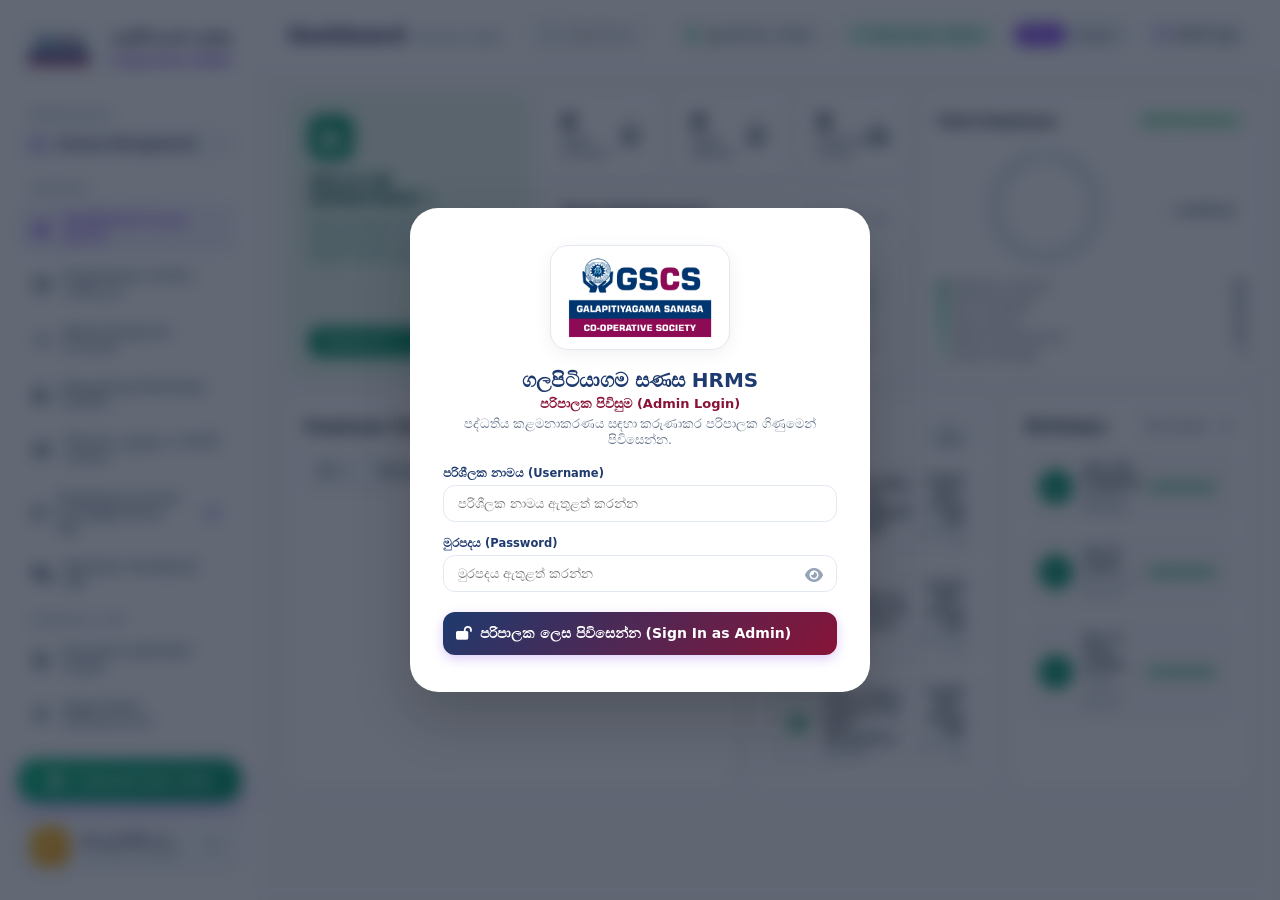
==== commit 033b1719: "Add files via upload" ====
--- a/index.html
+++ b/index.html
@@ -1003,9 +1003,74 @@
         <!-- VIEW 8: SATISFACTION & WELLBEING               -->
         <!-- ============================================== -->
         <section class="view-section" id="view-satisfaction">
-          <div class="card-box" style="margin-bottom:20px;">
-            <h2 style="font-size:18px; font-weight:800; color:#1e1b4b;">සේවක තෘප්තිමත්භාවය හා සුවතාවය (Employee Wellbeing)</h2>
-            <p style="font-size:12.5px; color:#64748b;">වැඩ පරිසරය, කළමනාකාරීත්ව සහයෝගය හා වැටුප් සාධාරණත්වය පිළිබඳ ප්‍රතිචාර</p>
+          <div class="card-box" style="margin-bottom:20px; display:flex; justify-content:space-between; align-items:center; flex-wrap:wrap; gap:14px;">
+            <div>
+              <h2 style="font-size:18px; font-weight:800; color:#1e1b4b; display:flex; align-items:center; gap:8px;">
+                <i class="fa-solid fa-heart-pulse" style="color:#059669;"></i>
+                සේවක තෘප්තිමත්භාවය හා සුවතාවය (Employee Wellbeing)
+              </h2>
+              <p style="font-size:12.5px; color:#64748b; margin-top:2px;">වැඩ පරිසරය, කළමනාකාරීත්ව සහයෝගය හා වැටුප් සාධාරණත්වය පිළිබඳ සේවක ප්‍රතිචාර</p>
+            </div>
+            <div style="display:flex; gap:8px; flex-wrap:wrap; align-items:center;">
+              <button class="btn-smart" style="background:#25D366; color:#fff; border:none; font-weight:700; box-shadow:0 4px 12px rgba(37, 211, 102, 0.3);" onclick="openWellbeingWhatsAppModal()">
+                <i class="fa-brands fa-whatsapp" style="font-size:15px;"></i> WhatsApp මඟින් සේවකයින්ට යවන්න
+              </button>
+              <button class="btn-smart btn-smart-light" onclick="openWellbeingQRModal()">
+                <i class="fa-solid fa-qrcode"></i> QR කේතය
+              </button>
+              <button class="btn-smart btn-smart-light" onclick="copyWellbeingSurveyLink()">
+                <i class="fa-solid fa-copy"></i> Link පිටපත් කරන්න
+              </button>
+              <button class="btn-smart btn-smart-light" style="color:#059669; border-color:#a7f3d0;" onclick="openAddManualSurveyModal()">
+                <i class="fa-solid fa-plus"></i> + සටහනක් එක් කරන්න
+              </button>
+              <button class="btn-smart btn-smart-light" style="color:#dc2626; border-color:#fecaca;" onclick="clearAllSurveys()">
+                <i class="fa-solid fa-trash-can"></i> සියල්ල ඉවත් කරන්න
+              </button>
+            </div>
+          </div>
+
+          <!-- Top Stat Cards Grid -->
+          <div style="display:grid; grid-template-columns:repeat(auto-fit, minmax(210px, 1fr)); gap:14px; margin-bottom:20px;">
+            <div class="card-box" style="padding:16px; border-left:4px solid #059669; display:flex; align-items:center; gap:14px;">
+              <div style="width:44px; height:44px; border-radius:12px; background:#ecfdf5; color:#059669; display:flex; align-items:center; justify-content:center; font-size:20px;">
+                <i class="fa-solid fa-star"></i>
+              </div>
+              <div>
+                <div style="font-size:11px; color:#64748b; font-weight:700; text-transform:uppercase;">සමස්ත සාමාන්‍ය තෘප්තිය</div>
+                <div style="font-size:20px; font-weight:800; color:#1e1b4b;" id="stat-wellbeing-overall">0.0 / 5.0</div>
+              </div>
+            </div>
+
+            <div class="card-box" style="padding:16px; border-left:4px solid #3b82f6; display:flex; align-items:center; gap:14px;">
+              <div style="width:44px; height:44px; border-radius:12px; background:#eff6ff; color:#3b82f6; display:flex; align-items:center; justify-content:center; font-size:20px;">
+                <i class="fa-solid fa-building"></i>
+              </div>
+              <div>
+                <div style="font-size:11px; color:#64748b; font-weight:700; text-transform:uppercase;">වැඩ පරිසරය සාමාන්‍යය</div>
+                <div style="font-size:20px; font-weight:800; color:#1e1b4b;" id="stat-wellbeing-work">0.0 / 5.0</div>
+              </div>
+            </div>
+
+            <div class="card-box" style="padding:16px; border-left:4px solid #8b5cf6; display:flex; align-items:center; gap:14px;">
+              <div style="width:44px; height:44px; border-radius:12px; background:#f5f3ff; color:#8b5cf6; display:flex; align-items:center; justify-content:center; font-size:20px;">
+                <i class="fa-solid fa-users"></i>
+              </div>
+              <div>
+                <div style="font-size:11px; color:#64748b; font-weight:700; text-transform:uppercase;">කළමනාකාරීත්ව සාමාන්‍යය</div>
+                <div style="font-size:20px; font-weight:800; color:#1e1b4b;" id="stat-wellbeing-mgmt">0.0 / 5.0</div>
+              </div>
+            </div>
+
+            <div class="card-box" style="padding:16px; border-left:4px solid #f59e0b; display:flex; align-items:center; gap:14px;">
+              <div style="width:44px; height:44px; border-radius:12px; background:#fffbeb; color:#f59e0b; display:flex; align-items:center; justify-content:center; font-size:20px;">
+                <i class="fa-solid fa-comments"></i>
+              </div>
+              <div>
+                <div style="font-size:11px; color:#64748b; font-weight:700; text-transform:uppercase;">ලැබුණු ප්‍රතිචාර සංඛ්‍යාව</div>
+                <div style="font-size:20px; font-weight:800; color:#1e1b4b;" id="stat-wellbeing-total">0</div>
+              </div>
+            </div>
           </div>
 
           <div class="card-box data-table-container" style="padding:0;">
@@ -1014,11 +1079,14 @@
                 <tr>
                   <th>අංකය</th>
                   <th>දිනය</th>
+                  <th>සේවකයා</th>
                   <th>වැඩ පරිසරය</th>
                   <th>කළමනාකාරීත්වය</th>
                   <th>වැටුප්</th>
                   <th>දියුණුව</th>
+                  <th>සාමාන්‍යය</th>
                   <th>සේවක අදහස</th>
+                  <th style="text-align:right;">ක්‍රියාමාර්ග</th>
                 </tr>
               </thead>
               <tbody id="table-survey-body"></tbody>
@@ -1899,6 +1967,226 @@
         <div class="smart-modal-footer" style="display:flex; justify-content:space-between; align-items:center;">
           <button type="button" class="btn-smart btn-smart-light" onclick="closeSmartModal('modal-edit-member-feedback')">වසන්න</button>
           <button type="submit" class="btn-smart btn-smart-primary" style="background:#059669;"><i class="fa-solid fa-floppy-disk"></i> වෙනස්කම් සුරකින්න</button>
+        </div>
+      </form>
+    </div>
+  </div>
+
+  <!-- Wellbeing WhatsApp Dispatch Hub Modal -->
+  <div class="smart-modal-overlay" id="modal-wellbeing-whatsapp">
+    <div class="smart-modal-box" style="max-width:680px;">
+      <div class="smart-modal-header" style="background:#ecfdf5; border-bottom:1px solid #a7f3d0;">
+        <h3 style="color:#065f46;"><i class="fa-brands fa-whatsapp" style="color:#25D366; font-size:22px;"></i> WhatsApp මඟින් සේවක තෘප්තිමත් සමීක්ෂණය යවන්න</h3>
+        <button style="border:none; background:none; font-size:18px; cursor:pointer;" onclick="closeSmartModal('modal-wellbeing-whatsapp')">&times;</button>
+      </div>
+      <div class="smart-modal-body">
+        <!-- Share Link Box -->
+        <div style="background:#f8fafc; border:1.5px solid #e2e8f0; border-radius:14px; padding:14px; margin-bottom:16px;">
+          <div style="display:flex; justify-content:space-between; align-items:center; margin-bottom:8px;">
+            <label style="font-size:12px; font-weight:700; color:#1e1b4b;">📱 සමීක්ෂණ පෝරමයේ සබැඳිය (Survey Form URL):</label>
+            <button class="btn-smart btn-smart-light" style="padding:3px 10px; font-size:11px;" onclick="copyWellbeingSurveyLink()">
+              <i class="fa-solid fa-copy"></i> Link පිටපත් කරන්න
+            </button>
+          </div>
+          <div style="background:#fff; border:1px solid #cbd5e1; border-radius:8px; padding:8px 12px; font-size:12px; font-family:monospace; color:#0f766e; word-break:break-all;" id="wellbeing-share-url-text">
+            http://localhost:5000/wellbeing.html
+          </div>
+          <div style="margin-top:10px; display:flex; gap:8px;">
+            <button class="btn-smart" style="background:#25D366; color:#fff; font-size:12px; font-weight:700; border:none;" onclick="copyWellbeingWhatsAppGroupMessage()">
+              <i class="fa-brands fa-whatsapp"></i> කාර්ය මණ්ඩල WhatsApp සමූහයට (Staff Group) පණිවිඩය පිටපත් කරන්න
+            </button>
+          </div>
+        </div>
+
+        <h4 style="font-size:13px; font-weight:800; color:#1e1b4b; margin-bottom:10px;">
+          <i class="fa-solid fa-users" style="color:#059669;"></i> ලියාපදිංචි සේවකයින්ගේ දුරකථන අංක වෙත සෘජුව WhatsApp පණිවිඩ යැවීම:
+        </h4>
+
+        <!-- Employee List for WhatsApp -->
+        <div style="max-height:300px; overflow-y:auto; border:1px solid #e2e8f0; border-radius:12px;" id="wellbeing-whatsapp-staff-list">
+          <!-- Populated dynamically by JS -->
+        </div>
+      </div>
+      <div class="smart-modal-footer">
+        <button class="btn-smart btn-smart-light" onclick="closeSmartModal('modal-wellbeing-whatsapp')">වසන්න</button>
+      </div>
+    </div>
+  </div>
+
+  <!-- Wellbeing QR Modal -->
+  <div class="smart-modal-overlay" id="modal-wellbeing-qr">
+    <div class="smart-modal-box" style="max-width:440px; text-align:center;">
+      <div class="smart-modal-header">
+        <h3><i class="fa-solid fa-qrcode" style="color:#059669;"></i> සේවක තෘප්තිමත් සමීක්ෂණ QR කේතය</h3>
+        <button style="border:none; background:none; font-size:18px; cursor:pointer;" onclick="closeSmartModal('modal-wellbeing-qr')">&times;</button>
+      </div>
+      <div class="smart-modal-body" style="padding:24px 20px;">
+        <div id="qr-wellbeing-modal-container" style="display:flex; justify-content:center; margin-bottom:14px;"></div>
+        <div style="font-size:12px; color:#64748b; margin-bottom:8px;">සේවකයින්ට ඔවුන්ගේ දුරකථනයෙන් ස්කෑන් කර පෝරමය පිරවිය හැක</div>
+        <div style="background:#f8fafc; border:1px solid #e2e8f0; border-radius:8px; padding:6px 10px; font-size:11px; font-family:monospace; color:#0f766e; word-break:break-all;" id="qr-wellbeing-url-display"></div>
+      </div>
+      <div class="smart-modal-footer" style="display:flex; justify-content:space-between;">
+        <button class="btn-smart btn-smart-light" onclick="closeSmartModal('modal-wellbeing-qr')">වසන්න</button>
+        <button class="btn-smart btn-smart-primary" style="background:#059669;" onclick="copyWellbeingSurveyLink()"><i class="fa-solid fa-copy"></i> Link පිටපත් කරන්න</button>
+      </div>
+    </div>
+  </div>
+
+  <!-- Edit Survey Modal -->
+  <div class="smart-modal-overlay" id="modal-edit-survey">
+    <div class="smart-modal-box" style="max-width:580px;">
+      <div class="smart-modal-header">
+        <h3><i class="fa-solid fa-file-pen" style="color:#059669;"></i> සමීක්ෂණ ප්‍රතිචාරය සංස්කරණය කරන්න <span id="edit-surv-modal-label" style="font-size:13px; color:#94a3b8; font-weight:400;"></span></h3>
+        <button style="border:none; background:none; font-size:18px; cursor:pointer;" onclick="closeSmartModal('modal-edit-survey')">&times;</button>
+      </div>
+      <form id="form-edit-survey" onsubmit="saveEditSurveyForm(event)">
+        <div class="smart-modal-body">
+          <input type="hidden" id="edit-surv-id">
+
+          <div style="display:grid; grid-template-columns:1fr 1fr; gap:10px; margin-bottom:10px;">
+            <div>
+              <label style="font-size:12px; font-weight:700;">සේවකයා (Employee Name)</label>
+              <input type="text" id="edit-surv-employeeName" class="form-input-pill">
+            </div>
+            <div>
+              <label style="font-size:12px; font-weight:700;">ලැබුණු දිනය/වේලාව (Timestamp)</label>
+              <input type="datetime-local" id="edit-surv-timestamp" class="form-input-pill">
+            </div>
+          </div>
+
+          <div style="display:grid; grid-template-columns:1fr 1fr; gap:10px; margin-bottom:10px;">
+            <div>
+              <label style="font-size:12px; font-weight:700;">1. වැඩ පරිසරය (Work Environment 1-5 ★)</label>
+              <select id="edit-surv-work" class="form-input-pill">
+                <option value="5">★★★★★ (5) - විශිෂ්ටයි</option>
+                <option value="4">★★★★☆ (4) - ඉතා හොඳයි</option>
+                <option value="3">★★★☆☆ (3) - සාමාන්‍යයි</option>
+                <option value="2">★★☆☆☆ (2) - දුර්වලයි</option>
+                <option value="1">★☆☆☆☆ (1) - ඉතා දුර්වලයි</option>
+              </select>
+            </div>
+            <div>
+              <label style="font-size:12px; font-weight:700;">2. කළමනාකාරීත්වය (Management Support 1-5 ★)</label>
+              <select id="edit-surv-mgmt" class="form-input-pill">
+                <option value="5">★★★★★ (5) - විශිෂ්ටයි</option>
+                <option value="4">★★★★☆ (4) - ඉතා හොඳයි</option>
+                <option value="3">★★★☆☆ (3) - සාමාන්‍යයි</option>
+                <option value="2">★★☆☆☆ (2) - දුර්වලයි</option>
+                <option value="1">★☆☆☆☆ (1) - ඉතා දුර්වලයි</option>
+              </select>
+            </div>
+          </div>
+
+          <div style="display:grid; grid-template-columns:1fr 1fr; gap:10px; margin-bottom:10px;">
+            <div>
+              <label style="font-size:12px; font-weight:700;">3. වැටුප් සාධාරණත්වය (Salary & Benefits 1-5 ★)</label>
+              <select id="edit-surv-salary" class="form-input-pill">
+                <option value="5">★★★★★ (5) - විශිෂ්ටයි</option>
+                <option value="4">★★★★☆ (4) - ඉතා හොඳයි</option>
+                <option value="3">★★★☆☆ (3) - සාමාන්‍යයි</option>
+                <option value="2">★★☆☆☆ (2) - දුර්වලයි</option>
+                <option value="1">★☆☆☆☆ (1) - ඉතා දුර්වලයි</option>
+              </select>
+            </div>
+            <div>
+              <label style="font-size:12px; font-weight:700;">4. වෘත්තීය දියුණුව (Career Growth 1-5 ★)</label>
+              <select id="edit-surv-growth" class="form-input-pill">
+                <option value="5">★★★★★ (5) - විශිෂ්ටයි</option>
+                <option value="4">★★★★☆ (4) - ඉතා හොඳයි</option>
+                <option value="3">★★★☆☆ (3) - සාමාන්‍යයි</option>
+                <option value="2">★★☆☆☆ (2) - දුර්වලයි</option>
+                <option value="1">★☆☆☆☆ (1) - ඉතා දුර්වලයි</option>
+              </select>
+            </div>
+          </div>
+
+          <div style="margin-bottom:10px;">
+            <label style="font-size:12px; font-weight:700;">සේවක අදහස් හා යෝජනා (Comments)</label>
+            <textarea id="edit-surv-comments" class="form-input-pill" rows="3"></textarea>
+          </div>
+        </div>
+        <div class="smart-modal-footer" style="display:flex; justify-content:space-between;">
+          <button type="button" class="btn-smart btn-smart-light" onclick="closeSmartModal('modal-edit-survey')">වසන්න</button>
+          <button type="submit" class="btn-smart btn-smart-primary" style="background:#059669;"><i class="fa-solid fa-floppy-disk"></i> සුරකින්න</button>
+        </div>
+      </form>
+    </div>
+  </div>
+
+  <!-- Add Manual Survey Modal -->
+  <div class="smart-modal-overlay" id="modal-add-manual-survey">
+    <div class="smart-modal-box" style="max-width:580px;">
+      <div class="smart-modal-header">
+        <h3><i class="fa-solid fa-plus-circle" style="color:#059669;"></i> සමීක්ෂණ සටහනක් අතින් ඇතුළත් කරන්න (Manual Entry)</h3>
+        <button style="border:none; background:none; font-size:18px; cursor:pointer;" onclick="closeSmartModal('modal-add-manual-survey')">&times;</button>
+      </div>
+      <form id="form-add-manual-survey" onsubmit="saveManualSurveyForm(event)">
+        <div class="smart-modal-body">
+          <div style="display:grid; grid-template-columns:1fr 1fr; gap:10px; margin-bottom:10px;">
+            <div>
+              <label style="font-size:12px; font-weight:700;">සේවකයා (Employee Name / Anonymous)</label>
+              <input type="text" id="manual-surv-emp" class="form-input-pill" placeholder="නම හෝ නිර්නාමික">
+            </div>
+            <div>
+              <label style="font-size:12px; font-weight:700;">දිනය/වේලාව (Timestamp)</label>
+              <input type="datetime-local" id="manual-surv-time" class="form-input-pill">
+            </div>
+          </div>
+
+          <div style="display:grid; grid-template-columns:1fr 1fr; gap:10px; margin-bottom:10px;">
+            <div>
+              <label style="font-size:12px; font-weight:700;">1. වැඩ පරිසරය (1-5 ★)</label>
+              <select id="manual-surv-work" class="form-input-pill">
+                <option value="5">★★★★★ (5) - විශිෂ්ටයි</option>
+                <option value="4" selected>★★★★☆ (4) - ඉතා හොඳයි</option>
+                <option value="3">★★★☆☆ (3) - සාමාන්‍යයි</option>
+                <option value="2">★★☆☆☆ (2) - දුර්වලයි</option>
+                <option value="1">★☆☆☆☆ (1) - ඉතා දුර්වලයි</option>
+              </select>
+            </div>
+            <div>
+              <label style="font-size:12px; font-weight:700;">2. කළමනාකාරීත්වය (1-5 ★)</label>
+              <select id="manual-surv-mgmt" class="form-input-pill">
+                <option value="5">★★★★★ (5) - විශිෂ්ටයි</option>
+                <option value="4" selected>★★★★☆ (4) - ඉතා හොඳයි</option>
+                <option value="3">★★★☆☆ (3) - සාමාන්‍යයි</option>
+                <option value="2">★★☆☆☆ (2) - දුර්වලයි</option>
+                <option value="1">★☆☆☆☆ (1) - ඉතා දුර්වලයි</option>
+              </select>
+            </div>
+          </div>
+
+          <div style="display:grid; grid-template-columns:1fr 1fr; gap:10px; margin-bottom:10px;">
+            <div>
+              <label style="font-size:12px; font-weight:700;">3. වැටුප් සාධාරණත්වය (1-5 ★)</label>
+              <select id="manual-surv-salary" class="form-input-pill">
+                <option value="5">★★★★★ (5) - විශිෂ්ටයි</option>
+                <option value="4" selected>★★★★☆ (4) - ඉතා හොඳයි</option>
+                <option value="3">★★★☆☆ (3) - සාමාන්‍යයි</option>
+                <option value="2">★★☆☆☆ (2) - දුර්වලයි</option>
+                <option value="1">★☆☆☆☆ (1) - ඉතා දුර්වලයි</option>
+              </select>
+            </div>
+            <div>
+              <label style="font-size:12px; font-weight:700;">4. වෘත්තීය දියුණුව (1-5 ★)</label>
+              <select id="manual-surv-growth" class="form-input-pill">
+                <option value="5">★★★★★ (5) - විශිෂ්ටයි</option>
+                <option value="4" selected>★★★★☆ (4) - ඉතා හොඳයි</option>
+                <option value="3">★★★☆☆ (3) - සාමාන්‍යයි</option>
+                <option value="2">★★☆☆☆ (2) - දුර්වලයි</option>
+                <option value="1">★☆☆☆☆ (1) - ඉතා දුර්වලයි</option>
+              </select>
+            </div>
+          </div>
+
+          <div style="margin-bottom:10px;">
+            <label style="font-size:12px; font-weight:700;">සේවක අදහස් හා යෝජනා</label>
+            <textarea id="manual-surv-comments" class="form-input-pill" rows="3" placeholder="අදහස් මෙහි සටහන් කරන්න..."></textarea>
+          </div>
+        </div>
+        <div class="smart-modal-footer" style="display:flex; justify-content:space-between;">
+          <button type="button" class="btn-smart btn-smart-light" onclick="closeSmartModal('modal-add-manual-survey')">වසන්න</button>
+          <button type="submit" class="btn-smart btn-smart-primary" style="background:#059669;"><i class="fa-solid fa-plus"></i> ඇතුළත් කරන්න</button>
         </div>
       </form>
     </div>
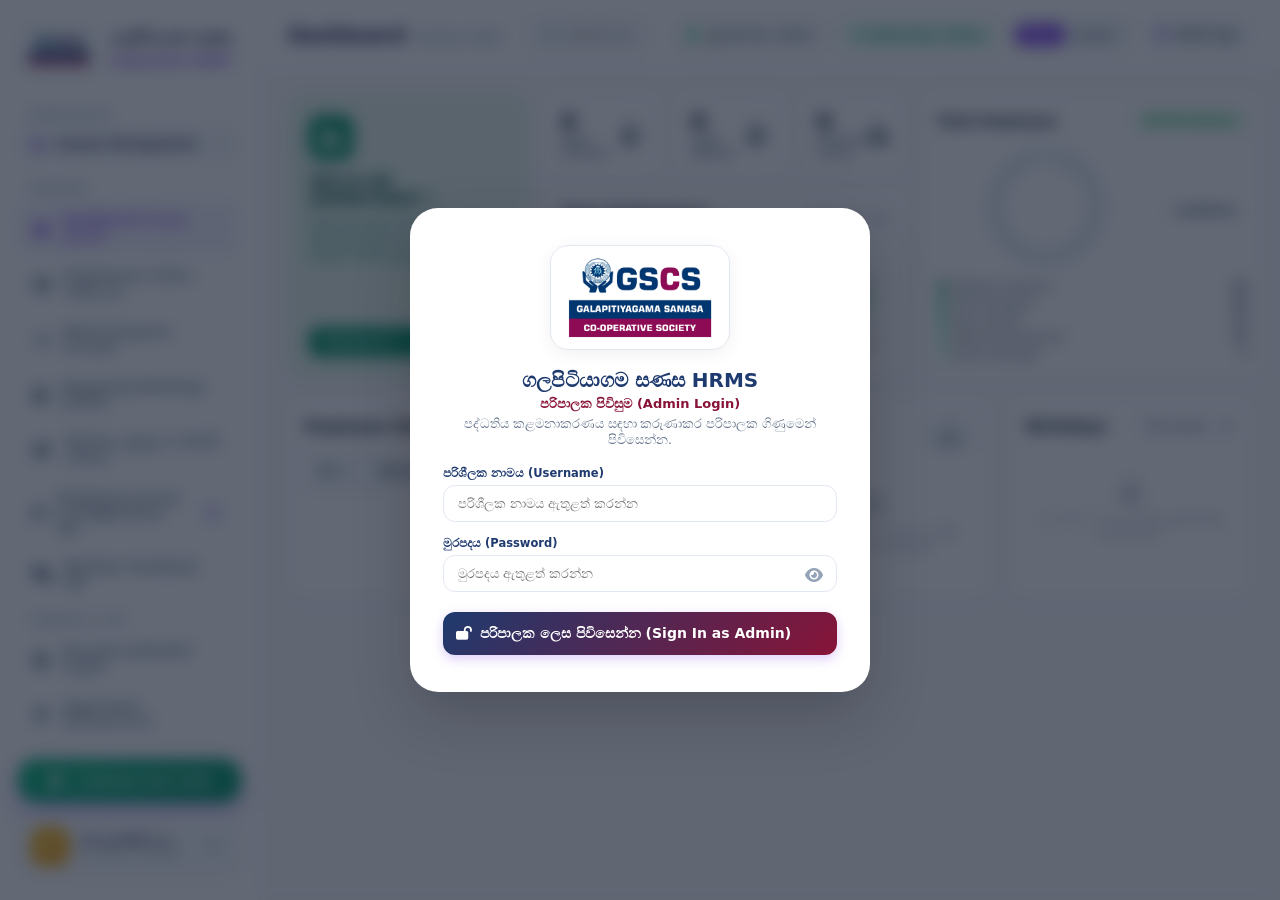
==== commit 218f871c: "Add files via upload" ====
--- a/index.html
+++ b/index.html
@@ -359,13 +359,14 @@
 
             <div style="display:flex; gap:14px; margin-top:16px;">
               <input type="text" id="search-employee-input" class="form-input-pill" placeholder="නම, සේවක අංකය, තනතුර හෝ NIC අනුව සොයන්න..." style="flex:1;">
-              <select id="filter-employee-dept" class="form-input-pill" style="width:250px;">
+              <select id="filter-employee-dept" class="form-input-pill" style="width:280px;">
                 <option value="ALL">සියලු අංශ (All Departments)</option>
-                <option value="ණය සහ ක්ෂුද්‍ර මූල්‍ය අංශය">ණය සහ ක්ෂුද්‍ර මූල්‍ය</option>
-                <option value="ගිණුම් හා විගණන අංශය">ගිණුම් හා විගණන</option>
-                <option value="ක්ෂේත්‍ර අංශය">ක්ෂේත්‍ර අංශය (Field)</option>
-                <option value="සාමාජික සේවා හා සංවර්ධන">සාමාජික සේවා</option>
-                <option value="පරිපාලන හා මෙහෙයුම්">පරිපාලන හා මෙහෙයුම්</option>
+                <option value="OAD — මෙහෙයුම් හා පරිපාලන අංශය (Operations and Administration Division)">OAD — මෙහෙයුම් හා පරිපාලන අංශය</option>
+                <option value="FMD — මූල්‍ය හා කළමනාකරණ අංශය (Finance and Management Division)">FMD — මූල්‍ය හා කළමනාකරණ අංශය</option>
+                <option value="CSD — පාරිභෝගික සේවා අංශය (Customer Service Division)">CSD — පාරිභෝගික සේවා අංශය</option>
+                <option value="LID — ණය නිකුත් කිරීමේ අංශය (Loan Issuance Division)">LID — ණය නිකුත් කිරීමේ අංශය</option>
+                <option value="LRP — ණය අයකර ගැනීම, ප්‍රවර්ධන, සුභසාධන හා තාක්ෂණික අංශය (Loan Recovery, Promotion, Welfare, and Technical Division)">LRP — ණය අයකර ගැනීම, ප්‍රවර්ධන හා සුභසාධන</option>
+                <option value="FLD — ක්ෂේත්‍ර අංශය (Field Division)">FLD — ක්ෂේත්‍ර අංශය</option>
               </select>
             </div>
           </div>
@@ -1628,11 +1629,12 @@
             <div>
               <label style="font-size:12px; font-weight:700;">අංශය (Department)</label>
               <select id="emp-department" class="form-input-pill">
-                <option value="ණය සහ ක්ෂුද්‍ර මූල්‍ය අංශය">ණය සහ ක්ෂුද්‍ර මූල්‍ය අංශය</option>
-                <option value="ගිණුම් හා විගණන අංශය">ගිණුම් හා විගණන අංශය</option>
-                <option value="ක්ෂේත්‍ර අංශය">ක්ෂේත්‍ර අංශය (Field Department)</option>
-                <option value="සාමාජික සේවා හා සංවර්ධන">සාමාජික සේවා හා සංවර්ධන</option>
-                <option value="පරිපාලන හා මෙහෙයුම්">පරිපාලන හා මෙහෙයුම්</option>
+                <option value="OAD — මෙහෙයුම් හා පරිපාලන අංශය (Operations and Administration Division)">OAD — මෙහෙයුම් හා පරිපාලන අංශය (Operations and Administration Division)</option>
+                <option value="FMD — මූල්‍ය හා කළමනාකරණ අංශය (Finance and Management Division)">FMD — මූල්‍ය හා කළමනාකරණ අංශය (Finance and Management Division)</option>
+                <option value="CSD — පාරිභෝගික සේවා අංශය (Customer Service Division)">CSD — පාරිභෝගික සේවා අංශය (Customer Service Division)</option>
+                <option value="LID — ණය නිකුත් කිරීමේ අංශය (Loan Issuance Division)">LID — ණය නිකුත් කිරීමේ අංශය (Loan Issuance Division)</option>
+                <option value="LRP — ණය අයකර ගැනීම, ප්‍රවර්ධන, සුභසාධන හා තාක්ෂණික අංශය (Loan Recovery, Promotion, Welfare, and Technical Division)">LRP — ණය අයකර ගැනීම, ප්‍රවර්ධන, සුභසාධන හා තාක්ෂණික අංශය</option>
+                <option value="FLD — ක්ෂේත්‍ර අංශය (Field Division)">FLD — ක්ෂේත්‍ර අංශය (Field Division)</option>
               </select>
             </div>
             <div>
@@ -2230,11 +2232,12 @@
           <div style="margin-bottom:12px;">
             <label style="font-size:12px; font-weight:700;">අංශය (Department)</label>
             <select id="proj-dept" class="form-input-pill">
-              <option value="ණය සහ ක්ෂුද්‍ර මූල්‍ය අංශය">ණය සහ ක්ෂුද්‍ර මූල්‍ය අංශය</option>
-              <option value="ගිණුම් හා විගණන අංශය">ගිණුම් හා විගණන අංශය</option>
-              <option value="ක්ෂේත්‍ර අංශය">ක්ෂේත්‍ර අංශය</option>
-              <option value="සාමාජික සේවා හා සංවර්ධන">සාමාජික සේවා හා සංවර්ධන</option>
-              <option value="පරිපාලන හා මෙහෙයුම්">පරිපාලන හා මෙහෙයුම්</option>
+              <option value="OAD — මෙහෙයුම් හා පරිපාලන අංශය (Operations and Administration Division)">OAD — මෙහෙයුම් හා පරිපාලන අංශය (Operations and Administration Division)</option>
+              <option value="FMD — මූල්‍ය හා කළමනාකරණ අංශය (Finance and Management Division)">FMD — මූල්‍ය හා කළමනාකරණ අංශය (Finance and Management Division)</option>
+              <option value="CSD — පාරිභෝගික සේවා අංශය (Customer Service Division)">CSD — පාරිභෝගික සේවා අංශය (Customer Service Division)</option>
+              <option value="LID — ණය නිකුත් කිරීමේ අංශය (Loan Issuance Division)">LID — ණය නිකුත් කිරීමේ අංශය (Loan Issuance Division)</option>
+              <option value="LRP — ණය අයකර ගැනීම, ප්‍රවර්ධන, සුභසාධන හා තාක්ෂණික අංශය (Loan Recovery, Promotion, Welfare, and Technical Division)">LRP — ණය අයකර ගැනීම, ප්‍රවර්ධන, සුභසාධන හා තාක්ෂණික අංශය</option>
+              <option value="FLD — ක්ෂේත්‍ර අංශය (Field Division)">FLD — ක්ෂේත්‍ර අංශය (Field Division)</option>
             </select>
           </div>
           <div style="display:grid; grid-template-columns:1fr 1fr; gap:12px; margin-bottom:12px;">
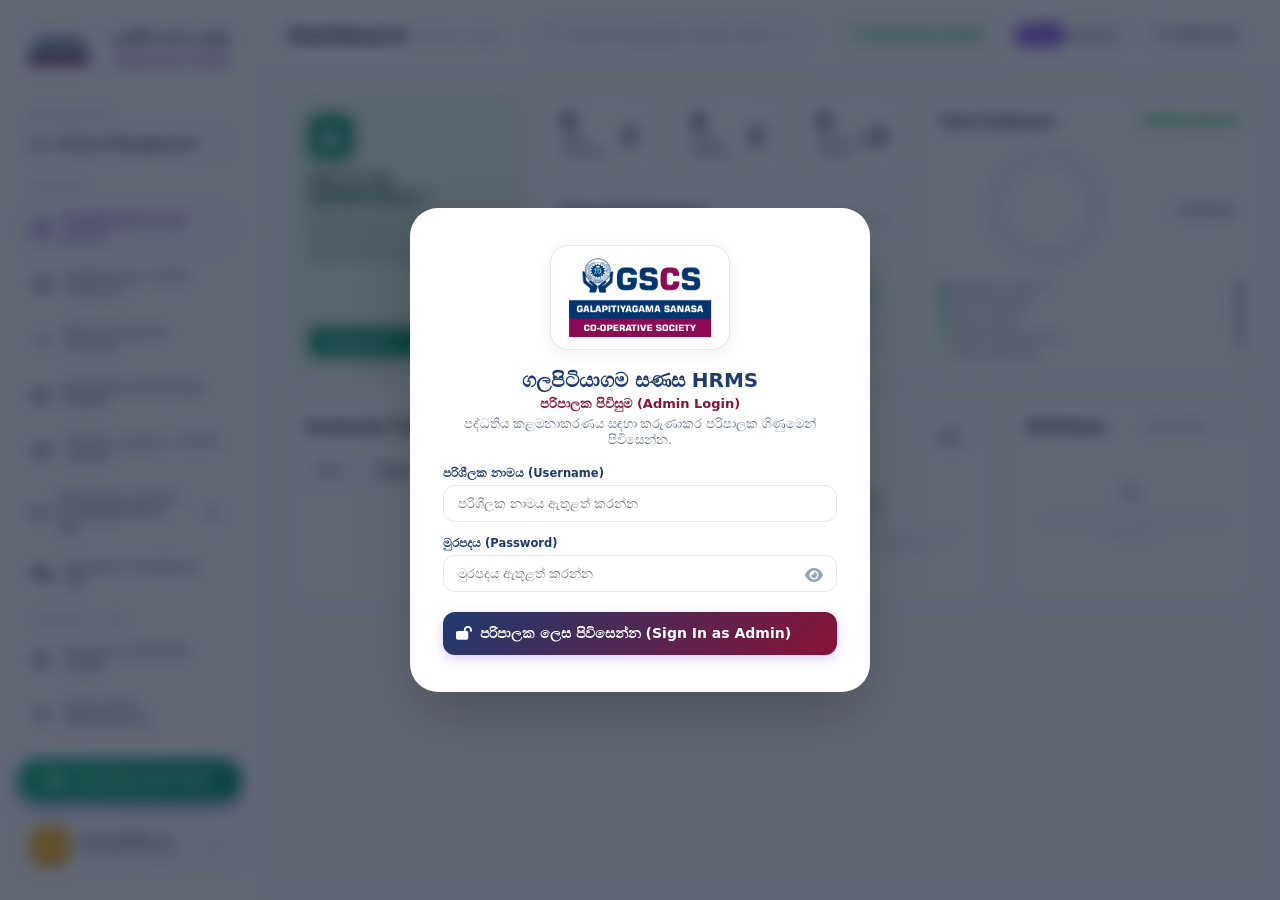
==== commit 9a85ce67: "Add files via upload" ====
--- a/index.html
+++ b/index.html
@@ -152,10 +152,6 @@
         </div>
 
         <div class="top-bar-right">
-          <!-- Print A4 Official Report Button -->
-          <button class="btn-smart btn-smart-light no-print" onclick="window.print()" title="Print A4 Black & White Official Report" style="padding:6px 12px; font-size:12px; border:1px solid #cbd5e1; background:#ffffff;">
-            <i class="fa-solid fa-print" style="color:#10b981;"></i> 🖨️ A4 නිල වාර්තාව
-          </button>
 
           <!-- Cloud / Online QR Status Pill (No Wi-Fi needed!) -->
           <div class="online-pill" id="online-status-pill" onclick="openSmartModal('modal-online-settings')" title="Click to configure online GitHub Pages URL">
@@ -352,6 +348,8 @@
                 <h2 style="font-size:18px; font-weight:800; color:#1e1b4b;">සේවක නාමාවලිය සහ ඩිජිටල් පැතිකඩ</h2>
                 <p style="font-size:12.5px; color:#64748b;">ගලපිටියාගම සණස සමුපකාර සමිතියේ සියලුම සේවකයින්ගේ විස්තර</p>
               </div>
+              
+              <button class="btn-smart btn-smart-light no-print" onclick="printCurrentPageReport()" style="padding:6px 14px; font-size:12px; border:1.5px solid #10b981; color:#059669; background:#f0fdf4; font-weight:700;" title="Print A4 Official Report"><i class="fa-solid fa-print"></i> Print Report</button>
               <button class="btn-smart btn-smart-primary" onclick="openAddEmployeeModal()">
                 <i class="fa-solid fa-user-plus"></i> + නව සේවකයෙකු ලියාපදිංචි කිරීම
               </button>
@@ -399,6 +397,7 @@
                 <p style="font-size:12.5px; color:#64748b;" data-i18n="skillsMatrixDesc">සේවක නිපුණතා ඇගයීම (1-5), පුහුණු අවශ්‍යතා හඳුනා ගැනීම (TNA) සහ AI පදනම් කරගත් ස්මාර්ට් රාජකාරි ගැළපීම</p>
               </div>
               <span class="badge-pill badge-purple"><i class="fa-solid fa-graduation-cap"></i> Competency &amp; TNA System</span>
+              <button class="btn-smart btn-smart-light no-print" onclick="printCurrentPageReport()" style="padding:6px 14px; font-size:12px; border:1.5px solid #10b981; color:#059669; background:#f0fdf4; font-weight:700;" title="Print A4 Official Report"><i class="fa-solid fa-print"></i> Print Report</button>
             </div>
 
             <!-- Sub Navigation Tabs for Skills & Training View -->
@@ -426,14 +425,16 @@
                 <thead>
                   <tr>
                     <th>සේවක නම</th>
-                    <th>අධ්‍යාපනය</th>
-                    <th>ක්ෂුද්‍ර මූල්‍ය</th>
-                    <th>ණය තක්සේරු</th>
-                    <th>ගිණුම්කරණය</th>
-                    <th>බැංකු MIS</th>
-                    <th>Excel / IT</th>
-                    <th>නායකත්වය</th>
-                    <th>සාමාජික සත්කාරය</th>
+                    <th title="අධ්‍යාපනය / න්‍යායාත්මක දැනුම (Education / Knowledge)">1. අධ්‍යාපනය</th>
+                    <th title="ක්ෂුද්‍ර මූල්‍ය හා තැන්පතු කළමනාකරණය (Microfinance & Deposits)">2. ක්ෂුද්‍ර මූල්‍ය</th>
+                    <th title="ණය තක්සේරුව හා අවදානම් කළමනාකරණය (Credit Assessment & Risk)">3. ණය තක්සේරු</th>
+                    <th title="ගිණුම්කරණය (Accounting)">4. ගිණුම්කරණය</th>
+                    <th title="විගණනය හා අභ්‍යන්තර පාලනය (Audit & Compliance)">5. විගණනය</th>
+                    <th title="බැංකු MIS / මෘදුකාංග භාවිතය (Banking MIS & Software)">6. බැංකු MIS</th>
+                    <th title="Excel / තොරතුරු තාක්ෂණය (Excel / IT Skills)">7. Excel / IT</th>
+                    <th title="නායකත්වය හා තීරණ ගැනීමේ හැකියාව (Leadership & Decision Making)">8. නායකත්වය</th>
+                    <th title="සාමාජික සත්කාර හා සන්නිවේදනය (Member Care & Communication)">9. සාමාජික සත්කාර</th>
+                    <th title="නීතිමය හා අයකරගැනීම් (Legal & Recovery)">10. නීතිමය</th>
                     <th>වෙනස්කම්</th>
                   </tr>
                 </thead>
@@ -462,12 +463,40 @@
               <div id="tna-recommendations-list"></div>
             </div>
 
+            <!-- Approved Cooperative Training Programs (10 Courses) -->
+            <div class="card-box" style="margin-bottom:20px; border-left:4px solid #7c3aed; background:linear-gradient(135deg, #ffffff 0%, #faf5ff 100%);">
+              <div style="display:flex; justify-content:space-between; align-items:center; margin-bottom:14px; flex-wrap:wrap; gap:10px;">
+                <div>
+                  <h3 style="font-size:15px; font-weight:800; color:#1e1b4b; display:flex; align-items:center; gap:8px;">
+                    <i class="fa-solid fa-graduation-cap" style="color:#7c3aed;"></i>
+                    <span>අනුමත සමුපකාර පුහුණු පාඨමාලා නාමාවලිය (Approved Training Programs)</span>
+                    <span id="training-courses-count-badge" class="badge-pill badge-purple" style="font-size:11px;">10 Courses</span>
+                  </h3>
+                  <p style="font-size:12px; color:#64748b; margin-top:2px;">
+                    සේවකයින්ගේ නිපුණතා හා වෘත්තීය ප්‍රගතිය සඳහා නිර්දේශිත නිල සමුපකාර පුහුණු පාඨමාලා
+                  </p>
+                </div>
+                <div style="display:flex; gap:8px; flex-wrap:wrap;">
+                  <button class="btn-smart btn-smart-success" onclick="openAddCourseModal()" style="font-size:12px; padding:8px 14px; background:#10b981; color:#fff; border:none; box-shadow:0 2px 6px rgba(16,185,129,0.25);">
+                    <i class="fa-solid fa-folder-plus"></i> + නව පාඨමාලාවක් එක් කරන්න
+                  </button>
+                  <button class="btn-smart btn-smart-primary" onclick="openManualNominationModal()" style="font-size:12px; padding:8px 14px;">
+                    <i class="fa-solid fa-user-plus"></i> + සේවකයෙකු පුහුණුවට යොමු කරන්න
+                  </button>
+                </div>
+              </div>
+              <div id="approved-training-catalog-grid" style="display:grid; grid-template-columns:repeat(auto-fill, minmax(320px, 1fr)); gap:12px;"></div>
+            </div>
+
             <div class="card-box data-table-container" style="padding:0;">
-              <div style="padding:16px 20px; border-bottom:1px solid #f1f5f9; display:flex; justify-content:space-between; align-items:center;">
+              <div style="padding:16px 20px; border-bottom:1px solid #f1f5f9; display:flex; justify-content:space-between; align-items:center; flex-wrap:wrap; gap:10px;">
                 <h3 style="font-size:15px; font-weight:800; color:#1e1b4b;">
                   <i class="fa-solid fa-award" style="color:#7c3aed; margin-right:6px;"></i>
                   ලියාපදිංචි පුහුණු නාමාවලිය සහ ලොගය (Training Nominations Log)
                 </h3>
+                <button class="btn-smart btn-smart-light" onclick="openManualNominationModal()" style="font-size:12px; padding:6px 12px; color:#7c3aed; border-color:#e9d5ff;">
+                  <i class="fa-solid fa-plus"></i> නව යොමු කිරීමක්
+                </button>
               </div>
               <table class="smart-table">
                 <thead>
@@ -528,6 +557,7 @@
                 <h2 style="font-size:18px; font-weight:800; color:#1e1b4b;">Employee Issues & Suggestions QR System<br><span style="font-size:13px; font-weight:600; color:#7c3aed;">සේවක ගැටළු හා යෝජනා QR පද්ධතිය</span></h2>
                 <p style="font-size:12.5px; color:#64748b;">සේවකයින්ට නාමිකව හෝ 100% නිර්නාමිකව (Anonymous) සේවක ගැටළු හා යෝජනා සෘජුවම යොමු කළ හැක.</p>
               </div>
+              <button class="btn-smart btn-smart-light no-print" onclick="printCurrentPageReport()" style="padding:6px 14px; font-size:12px; border:1.5px solid #10b981; color:#059669; background:#f0fdf4; font-weight:700;" title="Print A4 Official Report"><i class="fa-solid fa-print"></i> Print Report</button>
               <a href="grievance.html" target="_blank" class="btn-smart btn-smart-primary">
                 <i class="fa-solid fa-mobile-screen"></i> ජංගම පෝරමය විවෘත කරන්න
               </a>
@@ -546,7 +576,7 @@
                   මෙම QR කේතය අන්තර්ජාලය (Online) හරහා කෙලින්ම ක්‍රියාත්මක වේ. සේවකයින්ට QR කේතය ස්කෑන් කර නාමිකව හෝ නිර්නාමිකව ගැටළු, සුභසාධන ඉල්ලීම් හා සංවර්ධන යෝජනා යොමු කළ හැක.
                 </p>
                 <div style="margin-top:12px; display:flex; gap:10px; flex-wrap:wrap;">
-                  <button class="btn-smart btn-smart-primary" style="background:#7c3aed;" onclick="syncFromCloud()"><i class="fa-solid fa-arrows-rotate" id="sync-icon-grv"></i> Google Sheet දත්ත Sync කරන්න</button>
+                  <button class="btn-smart btn-smart-primary" style="background:#7c3aed;" onclick="syncFromCloud()"><i class="fa-solid fa-arrows-rotate" id="sync-icon-grv"></i> Cloud data sync</button>
                   <button class="btn-smart btn-smart-light" onclick="switchView('posters')"><i class="fa-solid fa-print"></i> A4 පෝස්ටරය මුද්‍රණය</button>
                 </div>
               </div>
@@ -587,6 +617,7 @@
                 <h2 style="font-size:18px; font-weight:800; color:#1e1b4b;">සාමාජික අදහස් විමසීම් Online QR පද්ධතිය</h2>
                 <p style="font-size:12.5px; color:#64748b;">සමුපකාර සාමාජිකයින්ට කවුන්ටරයේදී හෝ නිවසේ සිට සභාපතිතුමා වෙත අදහස් යොමු කළ හැක.</p>
               </div>
+              <button class="btn-smart btn-smart-light no-print" onclick="printCurrentPageReport()" style="padding:6px 14px; font-size:12px; border:1.5px solid #10b981; color:#059669; background:#f0fdf4; font-weight:700;" title="Print A4 Official Report"><i class="fa-solid fa-print"></i> Print Report</button>
               <a href="feedback.html" target="_blank" class="btn-smart btn-smart-primary" style="background:#059669;">
                 <i class="fa-solid fa-mobile-screen"></i> සාමාජික පෝරමය විවෘත කරන්න
               </a>
@@ -605,7 +636,7 @@
                   ණය හා තැන්පතු සේවා වේගය, කාර්ය මණ්ඩල සුහදශීලීත්වය හා ශාඛාවේ පිරිසිදුකම/ පිළිවෙල පිළිබඳ සාමාජික අදහස් සහ තරු ලකුණු ඇගයීම් ලබාගැනීම. (මෙය මානව සම්පත් කළමණාකරන අංශය විසින් ගරු සභාපති ඇතුළු අධ්යක්ෂ මණ්ඩලය වෙත ඉදිරිපත් කල යුතුය.)
                 </p>
                 <div style="margin-top:12px; display:flex; gap:10px; flex-wrap:wrap;">
-                  <button class="btn-smart btn-smart-primary" style="background:#059669;" onclick="syncFromCloud()"><i class="fa-solid fa-arrows-rotate" id="sync-icon-fb"></i> Google Sheet දත්ත Sync කරන්න</button>
+                  <button class="btn-smart btn-smart-primary" style="background:#059669;" onclick="syncFromCloud()"><i class="fa-solid fa-arrows-rotate" id="sync-icon-fb"></i> Cloud data sync</button>
                   <button class="btn-smart btn-smart-light" onclick="switchView('posters')"><i class="fa-solid fa-print"></i> කවුන්ටර පෝස්ටරය මුද්‍රණය</button>
                 </div>
               </div>
@@ -693,6 +724,7 @@
               <button class="payroll-subtab-btn" id="btn-tab-payroll-epf" onclick="switchPayrollSubTab('epf')">
                 <i class="fa-solid fa-file-shield"></i> EPF / ETF ගිණුම් හා ගෙවීම් පාලනය (Remittance Tracker)
               </button>
+              <button class="btn-smart btn-smart-light no-print" onclick="printCurrentPageReport()" style="padding:6px 14px; font-size:12px; border:1.5px solid #10b981; color:#059669; background:#f0fdf4; font-weight:700;" title="Print A4 Official Report"><i class="fa-solid fa-print"></i> Print Report</button>
             </div>
           </div>
 
@@ -938,6 +970,7 @@
                 <h2 style="font-size:18px; font-weight:800; color:#1e1b4b;" data-i18n="appraisalHeader">සේවක කාර්යසාධන ඇගයීම් සහ ලකුණු මට්ටම් (Performance Appraisals)</h2>
                 <p style="font-size:12.5px; color:#64748b;" data-i18n="appraisalSub">රාජකාරි කාර්යක්ෂමතාව, ණය අයවීම්, සාමාජික සත්කාරය සහ ඉලක්ක ජයගැනීමේ KPI ලකුණු මට්ටම්</p>
               </div>
+              <button class="btn-smart btn-smart-light no-print" onclick="printCurrentPageReport()" style="padding:6px 14px; font-size:12px; border:1.5px solid #10b981; color:#059669; background:#f0fdf4; font-weight:700;" title="Print A4 Official Report"><i class="fa-solid fa-print"></i> Print Report</button>
               <button class="btn-smart btn-smart-primary" onclick="openAddAppraisalModal()">
                 <i class="fa-solid fa-award"></i> + නව කාර්යසාධන ඇගයීමක් සිදු කරන්න
               </button>
@@ -1025,6 +1058,7 @@
               <button class="btn-smart btn-smart-light" style="color:#059669; border-color:#a7f3d0;" onclick="openAddManualSurveyModal()">
                 <i class="fa-solid fa-plus"></i> + සටහනක් එක් කරන්න
               </button>
+              <button class="btn-smart btn-smart-light no-print" onclick="printCurrentPageReport()" style="padding:6px 14px; font-size:12px; border:1.5px solid #10b981; color:#059669; background:#f0fdf4; font-weight:700;" title="Print A4 Official Report"><i class="fa-solid fa-print"></i> Print Report</button>
               <button class="btn-smart btn-smart-light" style="color:#dc2626; border-color:#fecaca;" onclick="clearAllSurveys()">
                 <i class="fa-solid fa-trash-can"></i> සියල්ල ඉවත් කරන්න
               </button>
@@ -1144,6 +1178,7 @@
                 <h2 style="font-size:18px; font-weight:800; color:#1e1b4b;">ක්‍රියාත්මක ව්‍යාපෘති සහ රාජකාරි ප්‍රගතිය (Work Progress)</h2>
                 <p style="font-size:12.5px; color:#64748b;">සමිතියේ විශේෂ ව්‍යාපෘති, ක්ෂේත්‍ර ඉලක්ක සහ අංශ අනුව ප්‍රගතිය කළමනාකරණය</p>
               </div>
+              <button class="btn-smart btn-smart-light no-print" onclick="printCurrentPageReport()" style="padding:6px 14px; font-size:12px; border:1.5px solid #10b981; color:#059669; background:#f0fdf4; font-weight:700;" title="Print A4 Official Report"><i class="fa-solid fa-print"></i> Print Report</button>
               <button class="btn-smart btn-smart-primary" onclick="openAddProjectModal()">
                 <i class="fa-solid fa-plus"></i> + නව ව්‍යාපෘතියක් එක් කරන්න
               </button>
@@ -1165,6 +1200,7 @@
                 <h2 style="font-size:18px; font-weight:800; color:#1e1b4b;">නිල රැස්වීම් සහ දින දර්ශනය (Upcoming Meetings)</h2>
                 <p style="font-size:12.5px; color:#64748b;">අධ්‍යක්ෂ මණ්ඩල, ණය කමිටු, සහ කාර්ය මණ්ඩල රැස්වීම් සැලසුම් කිරීම</p>
               </div>
+              <button class="btn-smart btn-smart-light no-print" onclick="printCurrentPageReport()" style="padding:6px 14px; font-size:12px; border:1.5px solid #10b981; color:#059669; background:#f0fdf4; font-weight:700;" title="Print A4 Official Report"><i class="fa-solid fa-print"></i> Print Report</button>
               <button class="btn-smart btn-smart-primary" onclick="openAddMeetingModal()">
                 <i class="fa-solid fa-calendar-plus"></i> + නව රැස්වීමක් සැලසුම් කරන්න
               </button>
@@ -1269,7 +1305,7 @@
                 <h3 style="font-size:15px; font-weight:800; color:#065f46; margin-bottom:4px;">
                   <i class="fa-solid fa-database" style="color:#059669; margin-right:8px;"></i> දත්ත උපස්ථ හා ප්‍රතිසාධන මධ්‍යස්ථානය (Data Backup & Restore Center)
                 </h3>
-                <p style="font-size:12px; color:#047857; margin:0;">Google Sheet Cloud වෙත හෝ පරිගණකයට සම්පූර්ණ පද්ධති Backup එකක් ලබාගෙන දත්ත සුරක්ෂිතව තබාගන්න.</p>
+                <p style="font-size:12px; color:#047857; margin:0;">Iraasoft Cloud වෙත හෝ පරිගණකයට සම්පූර්ණ පද්ධති Backup එකක් ලබාගෙන දත්ත සුරක්ෂිතව තබාගන්න.</p>
               </div>
               <div style="display:flex; gap:10px;">
                 <button type="button" class="btn-smart btn-smart-primary" style="background:#059669;" onclick="performCloudBackup()">
@@ -1294,13 +1330,10 @@
                   <i class="fa-solid fa-database" style="color:#0284c7; margin-right:8px;"></i> දත්ත උපස්ථ සහ ප්‍රතිසාධනය (Data Backup & Restore)
                 </h2>
                 <p style="font-size:12.5px; color:#64748b; margin:0;">
-                  Google Apps Script / Google Sheets Cloud මාර්ගයෙන් හෝ නොබැඳි JSON ගොනු මගින් සම්පූර්ණ පද්ධතියේ දත්ත ආරක්ෂිතව Backup සහ Restore කරගන්න.
+                  Iraasoft Cloud මාර්ගයෙන් සම්පූර්ණ පද්ධතියේ දත්ත ආරක්ෂිතව Backup සහ Restore කරගන්න.
                 </p>
               </div>
               <div style="display:flex; gap:8px;">
-                <button class="btn-smart btn-smart-light" onclick="openSmartModal('modal-online-settings')">
-                  <i class="fa-solid fa-sliders"></i> Cloud Settings
-                </button>
                 <button class="btn-smart btn-smart-primary" style="background:#059669;" onclick="performCloudBackup()">
                   <i class="fa-solid fa-cloud-arrow-up"></i> Quick Cloud Backup
                 </button>
@@ -1316,7 +1349,7 @@
               <div>
                 <div style="display:flex; justify-content:space-between; align-items:center; margin-bottom:14px;">
                   <h3 style="font-size:15px; font-weight:800; color:#1e1b4b; display:flex; align-items:center; gap:8px;">
-                    <i class="fa-brands fa-google-drive" style="color:#7c3aed; font-size:18px;"></i> Google Sheets Cloud Backup & Restore
+                    <i class="fa-solid fa-cloud" style="color:#7c3aed; font-size:18px;"></i> Iraasoft Cloud Backup
                   </h3>
                   <span class="badge-pill badge-purple" id="badge-cloud-config-status">Cloud Ready</span>
                 </div>
@@ -1333,7 +1366,7 @@
                       <div id="display-cloud-last-backup" style="font-weight:700; color:#4c1d95; font-size:12px; margin-top:2px;">පරීක්ෂා කර නොමැත</div>
                     </div>
                     <div>
-                      <span style="color:#6d28d9; font-weight:600;">Google Sheet එකේ ඇති මුළු Backups:</span>
+                      <span style="color:#6d28d9; font-weight:600;">Cloud එකේ ඇති මුළු Backups:</span>
                       <div id="display-cloud-total-backups" style="font-weight:700; color:#4c1d95; font-size:12px; margin-top:2px;">-</div>
                     </div>
                   </div>
@@ -1343,7 +1376,7 @@
               <!-- Action Buttons for Cloud -->
               <div style="display:flex; flex-direction:column; gap:10px;">
                 <button type="button" class="btn-smart btn-smart-primary" style="background:#7c3aed; width:100%; justify-content:center;" onclick="performCloudBackup()" id="btn-cloud-backup-action">
-                  <i class="fa-solid fa-cloud-arrow-up"></i> Google Sheet වෙත දැන් Backup කරන්න (Backup to Cloud)
+                  <i class="fa-solid fa-cloud-arrow-up"></i> Iraasoft Cloud වෙත දැන් Backup කරන්න (Backup to Cloud)
                 </button>
 
                 <div style="display:grid; grid-template-columns:1fr 1fr; gap:10px;">
@@ -1362,13 +1395,13 @@
               <div>
                 <div style="display:flex; justify-content:space-between; align-items:center; margin-bottom:14px;">
                   <h3 style="font-size:15px; font-weight:800; color:#1e1b4b; display:flex; align-items:center; gap:8px;">
-                    <i class="fa-solid fa-file-shield" style="color:#059669; font-size:18px;"></i> පරිගණක ගොනු උපස්ථය (Offline JSON Backup)
+                    <i class="fa-solid fa-file-shield" style="color:#059669; font-size:18px;"></i> පරිගණක ගොනු උපස්ථය (Offline Backup)
                   </h3>
                   <span class="badge-pill badge-green">100% Offline Safe</span>
                 </div>
 
                 <p style="font-size:12px; color:#64748b; line-height:1.5; margin-bottom:14px;">
-                  අන්තර්ජාල පහසුකම් නොමැති අවස්ථාවකදී පවා පද්ධතියේ සම්පූර්ණ දත්ත <code>.json</code> ගොනුවක් ලෙස ඔබගේ පරිගණකයට හෝ Pen Drive එකකට බාගත කර තබාගත හැක. අවශ්‍ය විටෙක එම ගොනුව තෝරා එක ක්ලික් එකකින් දත්ත ප්‍රතිසාධනය කළ හැක.
+                  අන්තර්ජාල පහසුකම් නොමැති අවස්ථාවකදී පවා පද්ධතියේ සම්පූර්ණ දත්ත backup ගොනුවක් ලෙස ඔබගේ පරිගණකයට හෝ Pen Drive එකකට බාගත කර තබාගත හැක. අවශ්‍ය විටෙක එම ගොනුව තෝරා එක ක්ලික් එකකින් දත්ත ප්‍රතිසාධනය කළ හැක.
                 </p>
 
                 <!-- Local File Info Box -->
@@ -1383,7 +1416,7 @@
               <!-- Action Buttons for Local File -->
               <div style="display:flex; flex-direction:column; gap:10px;">
                 <button type="button" class="btn-smart btn-smart-primary" style="background:#059669; width:100%; justify-content:center;" onclick="downloadLocalBackup()">
-                  <i class="fa-solid fa-download"></i> පද්ධති Backup ගොනුව බාගන්න (Download .json)
+                  <i class="fa-solid fa-download"></i> පද්ධති Backup ගොනුව බාගන්න (Download Backup)
                 </button>
 
                 <div>
@@ -1445,22 +1478,9 @@
               </div>
             </div>
 
-            <!-- Server Snapshot & Reset Danger Zone -->
-            <div class="card-box" style="display:flex; flex-direction:column; justify-content:space-between;">
-              <div>
-                <h3 style="font-size:15px; font-weight:800; color:#1e1b4b; margin-bottom:12px; display:flex; align-items:center; gap:8px;">
-                  <i class="fa-solid fa-server" style="color:#64748b;"></i> පරිගණක සේවාදායක Snapshot
-                </h3>
-                <p style="font-size:12px; color:#64748b; line-height:1.5; margin-bottom:14px;">
-                  දේශීය C# සේවාදායකයේ (Kestrel) <code>data/backups/</code> ෆෝල්ඩරය තුළ snapshot පිටපතක් ක්ෂණිකව සුරකින්න.
-                </p>
-                <button type="button" class="btn-smart btn-smart-light" style="width:100%; justify-content:center; margin-bottom:16px;" onclick="createLocalServerSnapshot()">
-                  <i class="fa-solid fa-hard-drive"></i> සේවාදායක Snapshot එකක් සුරකින්න (Save to Server)
-                </button>
-              </div>
-
-              <!-- Reset to Defaults Warning Box -->
-              <div style="border-top:1px dashed #e2e8f0; padding-top:14px;">
+            <!-- Reset to Defaults Warning Box (Danger Zone) -->
+            <div class="card-box" style="display:flex; flex-direction:column; justify-content:center; border-top:4px solid #ef4444;">
+              <div style="padding-top:4px;">
                 <div style="font-size:12px; font-weight:700; color:#dc2626; margin-bottom:4px;">
                   <i class="fa-solid fa-triangle-exclamation"></i> අනතුරුදායක කලාපය (Danger Zone)
                 </div>
@@ -1683,7 +1703,7 @@
 
   <!-- Skills Edit Modal -->
   <div class="smart-modal-overlay" id="modal-smart-skills-edit">
-    <div class="smart-modal-box">
+    <div class="smart-modal-box large">
       <div class="smart-modal-header">
         <h3><i class="fa-solid fa-sliders" style="color:#7c3aed;"></i> Skills Matrix මට්ටම් (1-5) වෙනස් කිරීම</h3>
         <button style="border:none; background:none; font-size:18px; cursor:pointer;" onclick="closeSmartModal('modal-smart-skills-edit')">&times;</button>
@@ -1693,17 +1713,47 @@
           <input type="hidden" id="skill-edit-emp-id">
           <strong id="skill-edit-emp-name" style="color:#7c3aed; font-size:14px; display:block; margin-bottom:12px;"></strong>
           
-          <div style="display:grid; grid-template-columns:1fr 1fr; gap:10px;">
-            <div><label style="font-size:11.5px; font-weight:700;">අධ්‍යාපනය (1-5)</label><input type="number" id="skill-val-educationLevel" class="form-input-pill" min="1" max="5"></div>
-            <div><label style="font-size:11.5px; font-weight:700;">ක්ෂුද්‍ර මූල්‍ය (1-5)</label><input type="number" id="skill-val-microfinance" class="form-input-pill" min="1" max="5"></div>
-            <div><label style="font-size:11.5px; font-weight:700;">ණය තක්සේරු (1-5)</label><input type="number" id="skill-val-creditAppraisal" class="form-input-pill" min="1" max="5"></div>
-            <div><label style="font-size:11.5px; font-weight:700;">ගිණුම්කරණය (1-5)</label><input type="number" id="skill-val-accounting" class="form-input-pill" min="1" max="5"></div>
-            <div><label style="font-size:11.5px; font-weight:700;">විගණනය (1-5)</label><input type="number" id="skill-val-audit" class="form-input-pill" min="1" max="5"></div>
-            <div><label style="font-size:11.5px; font-weight:700;">බැංකු MIS (1-5)</label><input type="number" id="skill-val-bankingSoftware" class="form-input-pill" min="1" max="5"></div>
-            <div><label style="font-size:11.5px; font-weight:700;">Excel / IT (1-5)</label><input type="number" id="skill-val-excel" class="form-input-pill" min="1" max="5"></div>
-            <div><label style="font-size:11.5px; font-weight:700;">නායකත්වය (1-5)</label><input type="number" id="skill-val-teamLeadership" class="form-input-pill" min="1" max="5"></div>
-            <div><label style="font-size:11.5px; font-weight:700;">සාමාජික සත්කාරය (1-5)</label><input type="number" id="skill-val-customerCare" class="form-input-pill" min="1" max="5"></div>
-            <div><label style="font-size:11.5px; font-weight:700;">නීතිමය/අයකරගැනීම් (1-5)</label><input type="number" id="skill-val-legalRecovery" class="form-input-pill" min="1" max="5"></div>
+          <div style="display:grid; grid-template-columns:1fr 1fr; gap:12px;">
+            <div>
+              <label style="font-size:12px; font-weight:700; color:#1e1b4b; display:block; margin-bottom:4px;">1. අධ්‍යාපනය / න්‍යායාත්මක දැනුම (Education / Knowledge)</label>
+              <input type="number" id="skill-val-educationLevel" class="form-input-pill" min="1" max="5" placeholder="1-5">
+            </div>
+            <div>
+              <label style="font-size:12px; font-weight:700; color:#1e1b4b; display:block; margin-bottom:4px;">2. ක්ෂුද්‍ර මූල්‍ය හා තැන්පතු කළමනාකරණය (Microfinance & Deposits)</label>
+              <input type="number" id="skill-val-microfinance" class="form-input-pill" min="1" max="5" placeholder="1-5">
+            </div>
+            <div>
+              <label style="font-size:12px; font-weight:700; color:#1e1b4b; display:block; margin-bottom:4px;">3. ණය තක්සේරුව හා අවදානම් කළමනාකරණය (Credit Assessment & Risk)</label>
+              <input type="number" id="skill-val-creditAppraisal" class="form-input-pill" min="1" max="5" placeholder="1-5">
+            </div>
+            <div>
+              <label style="font-size:12px; font-weight:700; color:#1e1b4b; display:block; margin-bottom:4px;">4. ගිණුම්කරණය (Accounting)</label>
+              <input type="number" id="skill-val-accounting" class="form-input-pill" min="1" max="5" placeholder="1-5">
+            </div>
+            <div>
+              <label style="font-size:12px; font-weight:700; color:#1e1b4b; display:block; margin-bottom:4px;">5. විගණනය හා අභ්‍යන්තර පාලනය (Audit & Compliance)</label>
+              <input type="number" id="skill-val-audit" class="form-input-pill" min="1" max="5" placeholder="1-5">
+            </div>
+            <div>
+              <label style="font-size:12px; font-weight:700; color:#1e1b4b; display:block; margin-bottom:4px;">6. බැංකු MIS / මෘදුකාංග භාවිතය (Banking MIS & Software)</label>
+              <input type="number" id="skill-val-bankingSoftware" class="form-input-pill" min="1" max="5" placeholder="1-5">
+            </div>
+            <div>
+              <label style="font-size:12px; font-weight:700; color:#1e1b4b; display:block; margin-bottom:4px;">7. Excel / තොරතුරු තාක්ෂණය (Excel / IT Skills)</label>
+              <input type="number" id="skill-val-excel" class="form-input-pill" min="1" max="5" placeholder="1-5">
+            </div>
+            <div>
+              <label style="font-size:12px; font-weight:700; color:#1e1b4b; display:block; margin-bottom:4px;">8. නායකත්වය හා තීරණ ගැනීමේ හැකියාව (Leadership & Decision Making)</label>
+              <input type="number" id="skill-val-teamLeadership" class="form-input-pill" min="1" max="5" placeholder="1-5">
+            </div>
+            <div>
+              <label style="font-size:12px; font-weight:700; color:#1e1b4b; display:block; margin-bottom:4px;">9. සාමාජික සත්කාර හා සන්නිවේදනය (Member Care & Communication)</label>
+              <input type="number" id="skill-val-customerCare" class="form-input-pill" min="1" max="5" placeholder="1-5">
+            </div>
+            <div>
+              <label style="font-size:12px; font-weight:700; color:#1e1b4b; display:block; margin-bottom:4px;">10. නීතිමය හා අයකරගැනීම් (Legal & Recovery)</label>
+              <input type="number" id="skill-val-legalRecovery" class="form-input-pill" min="1" max="5" placeholder="1-5">
+            </div>
           </div>
         </div>
         <div class="smart-modal-footer">
@@ -1712,8 +1762,150 @@
         </div>
       </form>
     </div>
-  </div>
-
+  </div>
+
+  
+
+  <!-- Modal: Manual Training Nomination -->
+  <div class="smart-modal-overlay" id="modal-smart-manual-nomination">
+    <div class="smart-modal-box">
+      <div class="smart-modal-header">
+        <h3><i class="fa-solid fa-graduation-cap" style="color:#7c3aed;"></i> සේවකයෙකු පුහුණුවට යොමු කිරීම (Nominate for Training)</h3>
+        <button style="border:none; background:none; font-size:18px; cursor:pointer;" onclick="closeSmartModal('modal-smart-manual-nomination')">&times;</button>
+      </div>
+      <form id="form-smart-manual-nomination" onsubmit="saveManualNomination(event)">
+        <div class="smart-modal-body">
+          <div style="margin-bottom:14px;">
+            <label style="font-size:12px; font-weight:700; color:#1e1b4b; display:block; margin-bottom:5px;">සේවකයා තෝරන්න (Select Staff Member) *</label>
+            <select id="nom-manual-emp" class="form-input-pill" required style="width:100%;"></select>
+          </div>
+
+          <div style="margin-bottom:14px;">
+            <label style="font-size:12px; font-weight:700; color:#1e1b4b; display:block; margin-bottom:5px;">පුහුණු පාඨමාලාව තෝරන්න (Select Training Program) *</label>
+            <select id="nom-manual-course" class="form-input-pill" required style="width:100%;">
+              <option value="1. සමුපකාර සාමාන්‍ය පෙළ (Cooperative Ordinary Level)">1. සමුපකාර සාමාන්‍ය පෙළ (Cooperative Ordinary Level)</option>
+              <option value="2. සමුපකාර උසස් පෙළ (Cooperative Advanced Level)">2. සමුපකාර උසස් පෙළ (Cooperative Advanced Level)</option>
+              <option value="3. සමුපකාර කළමනාකරණ ඩිප්ලෝමා (Diploma in Cooperative Management)">3. සමුපකාර කළමනාකරණ ඩිප්ලෝමා (Diploma in Cooperative Management)</option>
+              <option value="4. ක්ෂුද්‍ර මූල්‍ය හා ණය කළමනාකරණ පුහුණු (Microfinance & Credit Management Training)">4. ක්ෂුද්‍ර මූල්‍ය හා ණය කළමනාකරණ පුහුණු (Microfinance & Credit Management Training)</option>
+              <option value="5. ගිණුම්කරණය සහ අභ්‍යන්තර විගණන පුහුණු (Accounting & Internal Audit Training)">5. ගිණුම්කරණය සහ අභ්‍යන්තර විගණන පුහුණු (Accounting & Internal Audit Training)</option>
+              <option value="6. සමිති මෘදුකාංග (MIS) සහ IT/Excel පුහුණු (Banking MIS & IT Skills Training)">6. සමිති මෘදුකාංග (MIS) සහ IT/Excel පුහුණු (Banking MIS & IT Skills Training)</option>
+              <option value="7. ණය අයකරගැනීමේ සහ නීතිමය කටයුතු පිළිබඳ පුහුණු (Debt Recovery & Legal Compliance Training)">7. ණය අයකරගැනීමේ සහ නීතිමය කටයුතු පිළිබඳ පුහුණු (Debt Recovery & Legal Compliance Training)</option>
+              <option value="8. සාමාජික සත්කාර සහ සන්නිවේදන පුහුණු (Member Care & Customer Relations Training)">8. සාමාජික සත්කාර සහ සන්නිවේදන පුහුණු (Member Care & Customer Relations Training)</option>
+              <option value="9. නායකත්ව සහ කළමනාකරණ සංවර්ධන පුහුණු (Leadership & Management Development)">9. නායකත්ව සහ කළමනාකරණ සංවර්ධන පුහුණු (Leadership & Management Development)</option>
+              <option value="10. ව්‍යවසායකත්ව ප්‍රවර්ධනය සහ ව්‍යාපෘති කළමනාකරණ පුහුණු (Entrepreneurship & Project Management Training)">10. ව්‍යවසායකත්ව ප්‍රවර්ධනය සහ ව්‍යාපෘති කළමනාකරණ පුහුණු (Entrepreneurship & Project Management Training)</option>
+            </select>
+          </div>
+
+          <div style="display:grid; grid-template-columns:1fr 1fr; gap:12px; margin-bottom:14px;">
+            <div>
+              <label style="font-size:12px; font-weight:700; color:#1e1b4b; display:block; margin-bottom:5px;">ප්‍රමුඛතාවය (Priority)</label>
+              <select id="nom-manual-priority" class="form-input-pill" style="width:100%;">
+                <option value="High">ඉහළ (High Priority)</option>
+                <option value="Medium" selected>මධ්‍යම (Medium)</option>
+                <option value="Normal">සාමාන්‍ය (Normal)</option>
+              </select>
+            </div>
+            <div>
+              <label style="font-size:12px; font-weight:700; color:#1e1b4b; display:block; margin-bottom:5px;">යොමු කළ දිනය (Date)</label>
+              <input type="date" id="nom-manual-date" class="form-input-pill" style="width:100%;">
+            </div>
+          </div>
+
+          <div>
+            <label style="font-size:12px; font-weight:700; color:#1e1b4b; display:block; margin-bottom:5px;">විශේෂ සටහන (Optional Notes / Remarks)</label>
+            <input type="text" id="nom-manual-notes" class="form-input-pill" placeholder="උදා: සභාපතිතුමා / කළමනාකරුගේ අනුමැතිය පරිදි" style="width:100%;">
+          </div>
+        </div>
+        <div class="smart-modal-footer">
+          <button type="button" class="btn-smart btn-smart-light" onclick="closeSmartModal('modal-smart-manual-nomination')">අවලංගු කරන්න</button>
+          <button type="submit" class="btn-smart btn-smart-primary"><i class="fa-solid fa-check"></i> යොමු කිරීම තහවුරු කරන්න</button>
+        </div>
+      </form>
+    </div>
+  </div>
+
+  
+
+  <!-- Modal: Add New Training Course -->
+  <div class="smart-modal-overlay" id="modal-smart-add-course">
+    <div class="smart-modal-box">
+      <div class="smart-modal-header">
+        <h3><i class="fa-solid fa-folder-plus" style="color:#10b981;"></i> නව පුහුණු පාඨමාලාවක් එක් කිරීම (Add New Course)</h3>
+        <button style="border:none; background:none; font-size:18px; cursor:pointer;" onclick="closeSmartModal('modal-smart-add-course')">&times;</button>
+      </div>
+      <form id="form-smart-add-course" onsubmit="saveNewCourse(event)">
+        <div class="smart-modal-body">
+          <div style="margin-bottom:14px;">
+            <label style="font-size:12px; font-weight:700; color:#1e1b4b; display:block; margin-bottom:5px;">පාඨමාලාවේ නම - සිංහලෙන් (Course Name in Sinhala) *</label>
+            <input type="text" id="course-name-si" class="form-input-pill" required placeholder="උදා: ණය ප්‍රතිසාධන හා නීතිමය ක්‍රමෝපාය පුහුණුව" style="width:100%;">
+          </div>
+
+          <div style="margin-bottom:14px;">
+            <label style="font-size:12px; font-weight:700; color:#1e1b4b; display:block; margin-bottom:5px;">පාඨමාලාවේ නම - ඉංග්‍රීසියෙන් (Course Name in English) *</label>
+            <input type="text" id="course-name-en" class="form-input-pill" required placeholder="e.g. Advanced Debt Recovery & Legal Strategies" style="width:100%;">
+          </div>
+
+          <div style="display:grid; grid-template-columns:1fr 1fr; gap:12px; margin-bottom:14px;">
+            <div>
+              <label style="font-size:12px; font-weight:700; color:#1e1b4b; display:block; margin-bottom:5px;">කාණ්ඩය (Category)</label>
+              <select id="course-category" class="form-input-pill" style="width:100%;">
+                <option value="මූලික දැනුම (Foundation)">මූලික දැනුම (Foundation)</option>
+                <option value="උසස් දැනුම (Advanced)">උසස් දැනුම (Advanced)</option>
+                <option value="ඩිප්ලෝමා (Diploma)">ඩිප්ලෝමා (Diploma)</option>
+                <option value="මූල්‍ය හා ණය මෙහෙයුම්">මූල්‍ය හා ණය මෙහෙයුම්</option>
+                <option value="ගිණුම් හා විගණනය">ගිණුම් හා විගණනය</option>
+                <option value="තොරතුරු තාක්ෂණ හා MIS">තොරතුරු තාක්ෂණ හා MIS</option>
+                <option value="නීතිමය හා අයකරගැනීම්">නීතිමය හා අයකරගැනීම්</option>
+                <option value="සාමාජික සත්කාර හා PR">සාමාජික සත්කාර හා PR</option>
+                <option value="නායකත්වය හා කළමනාකරණය">නායකත්වය හා කළමනාකරණය</option>
+                <option value="ව්‍යාපෘති හා ව්‍යවසායකත්වය">ව්‍යාපෘති හා ව්‍යවසායකත්වය</option>
+                <option value="වෙනත් විශේෂිත පුහුණු">වෙනත් විශේෂිත පුහුණු</option>
+              </select>
+            </div>
+            <div>
+              <label style="font-size:12px; font-weight:700; color:#1e1b4b; display:block; margin-bottom:5px;">ලාංඡනය / Icon</label>
+              <select id="course-icon" class="form-input-pill" style="width:100%;">
+                <option value="fa-graduation-cap">🎓 Graduation Cap</option>
+                <option value="fa-book-open">📖 Open Book</option>
+                <option value="fa-book">📕 Book</option>
+                <option value="fa-user-tie">👔 Professional</option>
+                <option value="fa-hand-holding-dollar">💰 Finance / Credit</option>
+                <option value="fa-file-invoice-dollar">🧾 Accounting / Audit</option>
+                <option value="fa-laptop-code">💻 IT / Software</option>
+                <option value="fa-scale-balanced">⚖️ Legal / Compliance</option>
+                <option value="fa-headset">🎧 Customer Service</option>
+                <option value="fa-users-gear">⚙️ Leadership / Operations</option>
+                <option value="fa-chart-line">📈 Entrepreneurship / Growth</option>
+                <option value="fa-award">🏅 Award / Certificate</option>
+              </select>
+            </div>
+          </div>
+
+          <div>
+            <label style="font-size:12px; font-weight:700; color:#1e1b4b; display:block; margin-bottom:5px;">තේමා වර්ණය (Badge Color Theme)</label>
+            <select id="course-color" class="form-input-pill" style="width:100%;">
+              <option value="#7c3aed">දම් පාට (Purple)</option>
+              <option value="#059669">කොළ පාට (Green)</option>
+              <option value="#2563eb">නිල් පාට (Blue)</option>
+              <option value="#0891b2">සයන් නිල් (Cyan)</option>
+              <option value="#d97706">කහ/තැඹිලි (Amber)</option>
+              <option value="#dc2626">රතු පාට (Red)</option>
+              <option value="#ea580c">තැඹිලි (Orange)</option>
+              <option value="#4f46e5">ඉන්ඩිගෝ (Indigo)</option>
+              <option value="#64748b">අළු පාට (Slate)</option>
+            </select>
+          </div>
+        </div>
+        <div class="smart-modal-footer">
+          <button type="button" class="btn-smart btn-smart-light" onclick="closeSmartModal('modal-smart-add-course')">අවලංගු කරන්න</button>
+          <button type="submit" class="btn-smart btn-smart-success" style="background:#10b981; color:#fff; border:none; padding:8px 16px;">
+            <i class="fa-solid fa-check"></i> පාඨමාලාව එක් කරන්න
+          </button>
+        </div>
+      </form>
+    </div>
+  </div>
+
   <!-- Grievance Review Modal -->
   <div class="smart-modal-overlay" id="modal-smart-grievance-review">
     <div class="smart-modal-box">
@@ -1838,7 +2030,9 @@
             <div>
               <label style="font-size:12px; font-weight:700;">යොමු කළේ (Target Recipient)</label>
               <select id="edit-grv-targetRecipient" class="form-input-pill">
-                <option value="ප්‍රධාන කළමනාකරු (General Manager)">ප්‍රධාන කළමනාකරු</option>
+                <option value="ගරු සභාපතිතුමා (Hon. Chairman)">ගරු සභාපතිතුමා (Hon. Chairman)</option>
+                <option value="කළමනාකාරතුමා (Manager)">කළමනාකාරතුමා (Manager)</option>
+                <option value="ප්‍රධාන කළමනාකරු (General Manager)">ප්‍රධාන කළමනාකරු (General Manager)</option>
                 <option value="ශ්‍රී ලංකා සමුපකාර (HR Department)">HR / සමුපකාර</option>
                 <option value="SANASA Board / සනාස මණ්ඩලය">SANASA Board / සනාස මණ්ඩලය</option>
                 <option value="ශාඛා කළමනාකරු (Branch Manager)">ශාඛා කළමනාකරු</option>
@@ -2748,7 +2942,7 @@
       <div class="smart-modal-body" id="sheet-print-content" style="padding:20px; overflow-x:auto;"></div>
       <div class="smart-modal-footer">
         <button type="button" class="btn-smart btn-smart-light" onclick="closeSmartModal('modal-smart-sheet-print')">වසන්න</button>
-        <button type="button" class="btn-smart btn-smart-primary" onclick="window.print()"><i class="fa-solid fa-print"></i> මුද්‍රණය කරන්න (Print A4)</button>
+        <button type="button" class="btn-smart btn-smart-primary" style="background:#059669;" onclick="printModalSheetContent()"><i class="fa-solid fa-print"></i> මුද්‍රණය කරන්න (Print A4)</button>
       </div>
     </div>
   </div>
@@ -2914,12 +3108,12 @@
   <div class="smart-modal-overlay" id="modal-cloud-backups-list">
     <div class="smart-modal-box large">
       <div class="smart-modal-header">
-        <h3><i class="fa-brands fa-google-drive" style="color:#7c3aed; margin-right:8px;"></i> Google Sheets Cloud Backups ඉතිහාසය</h3>
+        <h3><i class="fa-solid fa-cloud" style="color:#7c3aed; margin-right:8px;"></i> Iraasoft Cloud Backups ඉතිහාසය</h3>
         <button style="border:none; background:none; font-size:18px; cursor:pointer;" onclick="closeSmartModal('modal-cloud-backups-list')">&times;</button>
       </div>
       <div class="smart-modal-body">
         <div style="margin-bottom:12px; display:flex; justify-content:space-between; align-items:center;">
-          <span style="font-size:12px; color:#64748b;">Google Sheet එකෙහි ඇති පෙර ලබාගත් උපස්ථ පිටපත් ලැයිස්තුව:</span>
+          <span style="font-size:12px; color:#64748b;">Cloud ගබඩාව වෙත සුරැකි සම්පූර්ණ පද්ධති උපස්ථ ලේඛනය:</span>
           <button type="button" class="btn-smart btn-smart-light" style="font-size:11px; padding:4px 10px;" onclick="loadCloudBackupsHistory()">
             <i class="fa-solid fa-arrows-rotate" id="icon-refresh-cloud-backups"></i> යාවත්කාලීන කරන්න
           </button>
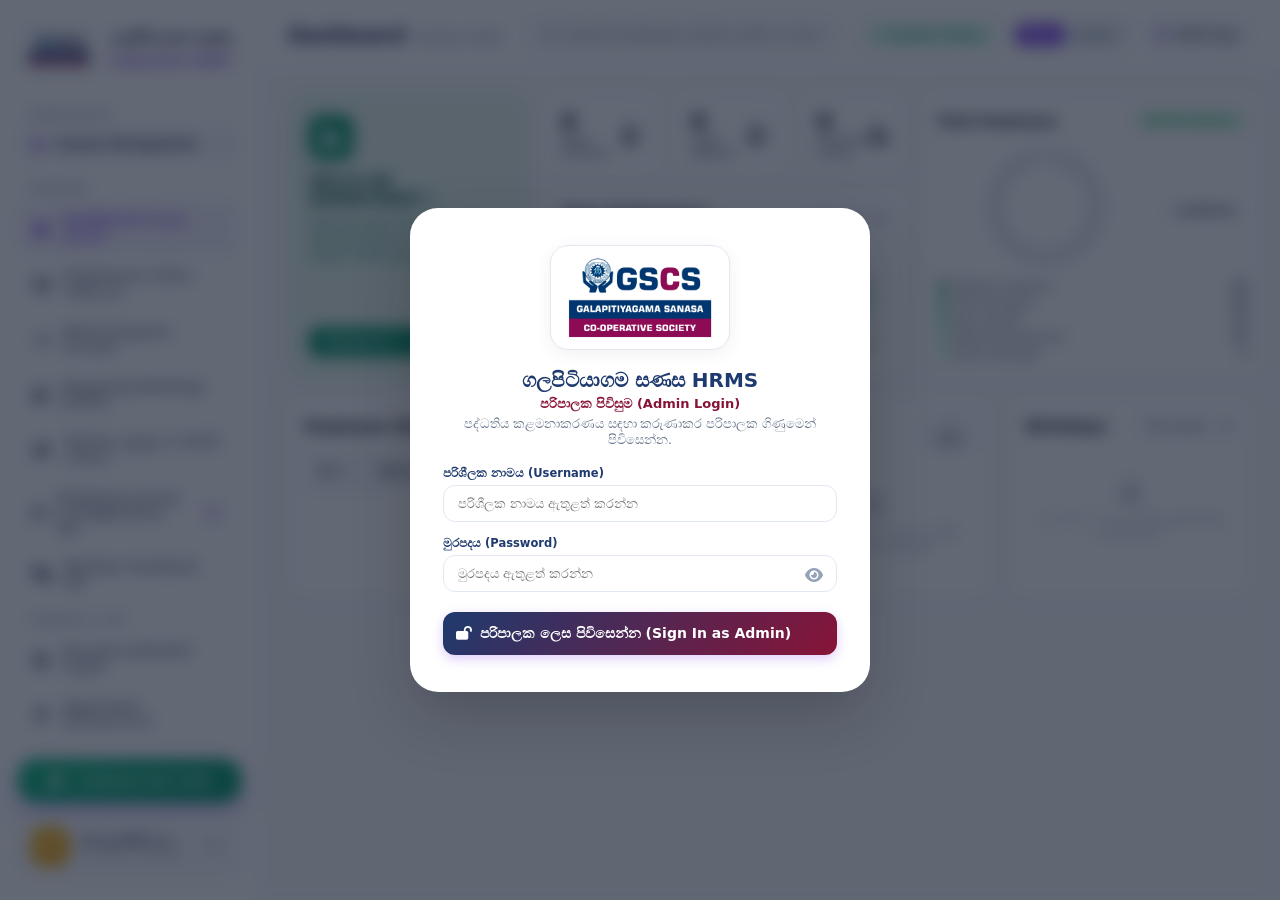
==== commit 9177e344: "Add files via upload" ====
--- a/index.html
+++ b/index.html
@@ -153,9 +153,9 @@
 
         <div class="top-bar-right">
 
-          <!-- Cloud / Online QR Status Pill (No Wi-Fi needed!) -->
-          <div class="online-pill" id="online-status-pill" onclick="openSmartModal('modal-online-settings')" title="Click to configure online GitHub Pages URL">
-            <span class="status-dot"></span> Online QR 100%
+          <!-- System Online Status Badge (Display Only) -->
+          <div class="online-pill" id="online-status-pill" style="cursor:default;" title="System Online & Active">
+            <span class="status-dot"></span> System Online
           </div>
 
           <!-- Bilingual Toggle Pill -->
--- a/css/style.css
+++ b/css/style.css
@@ -375,7 +375,7 @@
   gap: 12px;
 }
 
-/* Online QR Cloud Status Pill */
+/* Online QR Cloud Status Indicator (Display Only) */
 .online-pill {
   background: #ecfdf5;
   color: #059669;
@@ -387,12 +387,8 @@
   display: flex;
   align-items: center;
   gap: 6px;
-  cursor: pointer;
-  transition: all 0.2s;
-}
-
-.online-pill:hover {
-  background: #d1fae5;
+  cursor: default;
+  user-select: none;
 }
 
 .online-pill .status-dot {
@@ -1602,3 +1598,11 @@
   from { transform: scaleX(1); }
   to { transform: scaleX(0); }
 }
+
+/* Mobile Auto-Zoom Prevention & Fit */
+@media (max-width: 768px) {
+  input, select, textarea, .form-input-pill, .form-control {
+    font-size: 16px !important;
+    touch-action: manipulation;
+  }
+}
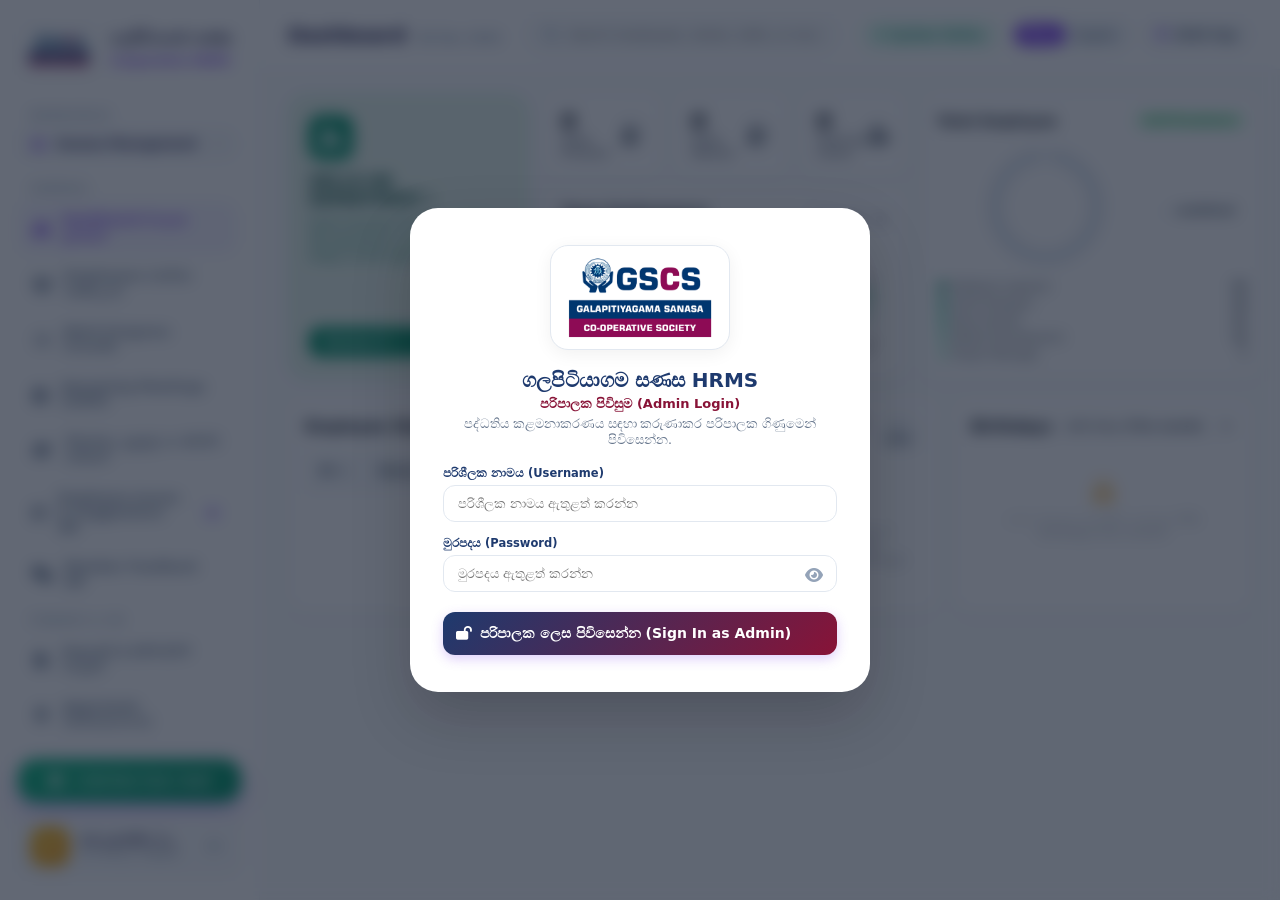
==== commit 82298e1f: "Add files via upload" ====
--- a/index.html
+++ b/index.html
@@ -324,9 +324,24 @@
             <div class="card-box" style="padding:16px; border-radius:18px;">
               <div style="display:flex; justify-content:space-between; align-items:center; margin-bottom:12px;">
                 <h3 style="font-size:15px; font-weight:800; color:#111827;">Birthdays</h3>
-                <select class="form-input-pill" style="padding:3px 8px; font-size:11px; width:auto;">
-                  <option>This month</option>
-                  <option>Next month</option>
+                <select id="dashboard-birthday-filter" class="form-input-pill" style="padding:3px 8px; font-size:11px; width:auto; cursor:pointer; font-weight:600; color:#374151;" onchange="renderDashboardBirthdays()">
+                  <option value="this-month">මෙම මාසය (This month)</option>
+                  <option value="next-month">ලබන මාසය (Next month)</option>
+                  <option value="all">සම්පූර්ණ වසර (All Year)</option>
+                  <optgroup label="මාසය අනුව (By Month)">
+                    <option value="1">ජනවාරි (Jan)</option>
+                    <option value="2">පෙබරවාරි (Feb)</option>
+                    <option value="3">මාර්තු (Mar)</option>
+                    <option value="4">අප්‍රේල් (Apr)</option>
+                    <option value="5">මැයි (May)</option>
+                    <option value="6">ජූනි (Jun)</option>
+                    <option value="7">ජූලි (Jul)</option>
+                    <option value="8">අගෝස්තු (Aug)</option>
+                    <option value="9">සැප්තැම්බර් (Sep)</option>
+                    <option value="10">ඔක්තෝබර් (Oct)</option>
+                    <option value="11">නොවැම්බර් (Nov)</option>
+                    <option value="12">දෙසැම්බර් (Dec)</option>
+                  </optgroup>
                 </select>
               </div>
               <div id="dashboard-birthdays-list" style="display:flex; flex-direction:column; gap:10px;">
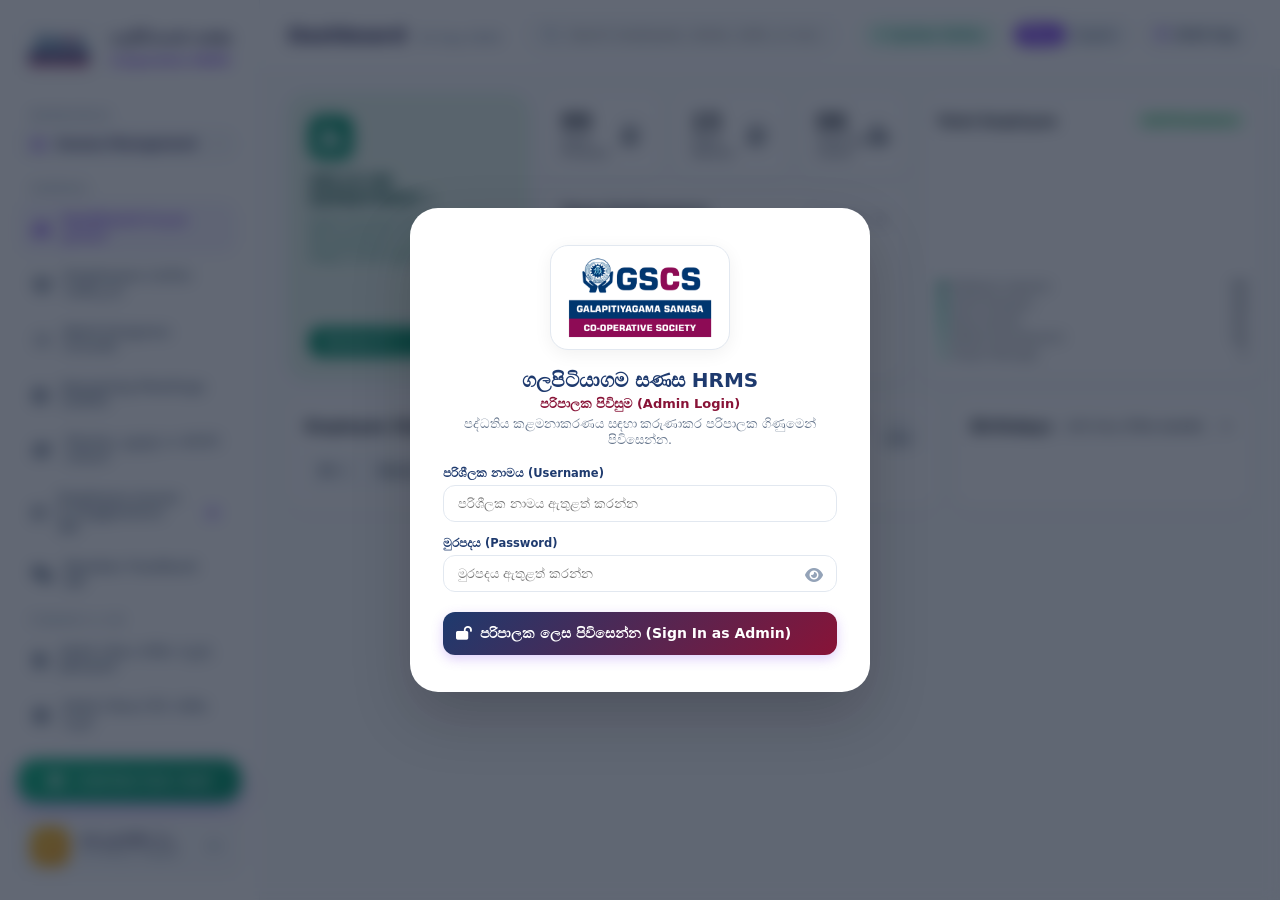
==== commit cb724d4f: "Add files via upload" ====
--- a/index.html
+++ b/index.html
@@ -1,3172 +1,3699 @@
-<!DOCTYPE html>
-<html lang="si">
-<head>
-  <meta charset="UTF-8">
-  <meta name="viewport" content="width=device-width, initial-scale=1.0">
-  <title>ගලපිටියාගම සණස සමුපකාර සමිතිය - Smart HRMS Dashboard</title>
-
-  <!-- Offline & GitHub Pages Ready Stylesheets -->
-  <link rel="stylesheet" href="css/fontawesome.min.css">
-  <link rel="stylesheet" href="css/style.css">
-
-  <!-- Offline & GitHub Pages Ready Libraries -->
-  <script src="js/chart.min.js"></script>
-  <script src="js/qrcode.min.js"></script>
-  <script src="js/translations.js"></script>
-</head>
-<body>
-
-  <!-- MASTER APP CONTAINER WINDOW (Matching the Reference UI) -->
-  <div class="app-window">
-    
-    <!-- LEFT SIDEBAR -->
-    <aside class="app-sidebar">
-      
-      <!-- Brand Logo Emblem -->
-      <div class="sidebar-brand" style="display:flex; align-items:center; gap:12px; margin-bottom:24px; padding-left:2px;">
-        <div style="width:78px; height:50px; background:#ffffff; border:1.5px solid #e2e8f0; border-radius:14px; padding:5px 8px; display:flex; align-items:center; justify-content:center; box-shadow:0 3px 10px rgba(0,0,0,0.04); flex-shrink:0;">
-          <img src="images/gscs_logo.png" alt="GSCS Logo" style="width:100%; height:100%; object-fit:contain;">
-        </div>
-        <div class="brand-text">
-          <h2 style="font-size:15px; font-weight:800; color:#1e1b4b; line-height:1.25; margin:0 0 2px 0;">ගලපිටියාගම සණස</h2>
-          <span style="font-size:11.5px; color:#7c3aed; font-weight:600;">Cooperative HRMS</span>
-        </div>
-      </div>
-
-      <!-- Navigation Menu -->
-      <nav class="sidebar-menu">
-        <div class="menu-label">WORKSPACE</div>
-        <div style="background:#f8fafc; border:1px solid #e2e8f0; border-radius:12px; padding:7px 12px; display:flex; align-items:center; justify-content:space-between; margin-bottom:8px; font-size:12px; font-weight:700; color:#1e1b4b;">
-          <span><i class="fa-solid fa-people-roof" style="color:#7c3aed; margin-right:6px;"></i> Sanasa Management</span>
-          <i class="fa-solid fa-angle-down" style="font-size:10px; color:#94a3b8;"></i>
-        </div>
-
-        <div class="menu-label">GENERAL</div>
-
-        <a class="menu-item active" data-target="dashboard">
-          <i class="fa-solid fa-shapes"></i>
-          <span>Dashboard (පාලක පුවරුව)</span>
-        </a>
-
-        <a class="menu-item" data-target="employees">
-          <i class="fa-solid fa-users"></i>
-          <span>Employees (සේවක මණ්ඩලය)</span>
-        </a>
-
-        <a class="menu-item" data-target="projects">
-          <i class="fa-solid fa-list-check"></i>
-          <span>Work Progress (ව්‍යාපෘති)</span>
-        </a>
-
-        <a class="menu-item" data-target="meetings">
-          <i class="fa-solid fa-calendar-days"></i>
-          <span>Upcoming Meetings (රැස්වීම්)</span>
-        </a>
-
-        <a class="menu-item" data-target="skills">
-          <i class="fa-solid fa-graduation-cap"></i>
-          <span data-i18n="navSkills">නිපුණතා, පුහුණු හා ස්මාර්ට් රාජකාරි</span>
-        </a>
-
-        <a class="menu-item" data-target="grievance">
-          <i class="fa-solid fa-qrcode"></i>
-          <span>Employee Issues & Suggestions QR</span>
-          <span class="menu-badge" id="badge-grv-count">0</span>
-        </a>
-
-        <a class="menu-item" data-target="member-feedback">
-          <i class="fa-solid fa-comments"></i>
-          <span>Member Feedback QR</span>
-        </a>
-
-        <div class="menu-label">FINANCE & HR</div>
-
-        <a class="menu-item" data-target="payroll">
-          <i class="fa-solid fa-file-invoice-dollar"></i>
-          <span>Payroll & EPF/ETF (වැටුප්)</span>
-        </a>
-
-        <a class="menu-item" data-target="appraisals">
-          <i class="fa-solid fa-award"></i>
-          <span>Appraisals (කාර්යසාධනය)</span>
-        </a>
-
-        <a class="menu-item" data-target="satisfaction">
-          <i class="fa-solid fa-heart-pulse"></i>
-          <span>Wellbeing (සේවක තෘප්තිය)</span>
-        </a>
-
-        <a class="menu-item" data-target="posters">
-          <i class="fa-solid fa-print"></i>
-          <span>QR පෝස්ටර් (Print-Ready)</span>
-        </a>
-
-        <div class="menu-label">SYSTEM & SECURITY</div>
-
-        <a class="menu-item" data-target="admin-panel">
-          <i class="fa-solid fa-user-shield"></i>
-          <span>Admin Panel (පරිපාලක පාලනය)</span>
-        </a>
-
-        <a class="menu-item" data-target="backup-restore">
-          <i class="fa-solid fa-database"></i>
-          <span>Backup & Restore (දත්ත උපස්ථ)</span>
-        </a>
-      </nav>
-
-      <!-- Glowing CTA Action Button (As in Reference UI) -->
-      <button class="sidebar-cta-btn" onclick="openAddEmployeeModal()">
-        <i class="fa-solid fa-circle-plus"></i>
-        <span>+ Add New Task / Staff</span>
-      </button>
-
-      <!-- User Profile Pill at Bottom -->
-      <div class="user-profile-pill">
-        <div class="user-avatar" id="sidebar-user-avatar">ස</div>
-        <div class="user-meta">
-          <div class="name" id="sidebar-user-name">ගරු දයාරත්න බණ්ඩා</div>
-          <div class="role" id="sidebar-user-role">සභාපතිතුමා / Board</div>
-        </div>
-        <button class="user-logout-btn" onclick="handleLogout()" title="Logout / නික්මෙන්න">
-          <i class="fa-solid fa-arrow-right-from-bracket"></i>
-        </button>
-      </div>
-
-    </aside>
-
-    <!-- MAIN VIEWPORT -->
-    <main class="app-main">
-      
-      <!-- TOP BAR -->
-      <header class="top-bar">
-        <div class="top-bar-left">
-          <h1>Dashboard</h1>
-          <span class="live-date" id="header-live-date">24 Sep 2026</span>
-        </div>
-
-        <div class="top-bar-center">
-          <div class="search-pill-box">
-            <i class="fa-solid fa-magnifying-glass"></i>
-            <input type="text" id="global-search-input" placeholder="Search employees, duties, skills, or records...">
-          </div>
-        </div>
-
-        <div class="top-bar-right">
-
-          <!-- System Online Status Badge (Display Only) -->
-          <div class="online-pill" id="online-status-pill" style="cursor:default;" title="System Online & Active">
-            <span class="status-dot"></span> System Online
-          </div>
-
-          <!-- Bilingual Toggle Pill -->
-          <div class="lang-toggle-pill">
-            <button class="lang-toggle-btn active" id="lang-btn-si">සිංහල</button>
-            <button class="lang-toggle-btn" id="lang-btn-en">English</button>
-          </div>
-
-          <!-- Date Pill Button -->
-          <div class="date-pill-btn">
-            <i class="fa-regular fa-calendar" style="color:#7c3aed;"></i>
-            <span>2026 Sep</span>
-          </div>
-        </div>
-      </header>
-
-      <!-- SCROLLABLE BODY AREA -->
-      <div class="viewport-scroll">
-        
-        <!-- ============================================== -->
-        <!-- VIEW 1: DASHBOARD (MATCHING REFERENCE IMAGE)   -->
-        <!-- ============================================== -->
-        <!-- ============================================== -->
-        <!-- VIEW 1: DASHBOARD (EXACT MATCH TO MOCKUP UI)   -->
-        <!-- ============================================== -->
-        <section class="view-section active" id="view-dashboard">
-          
-          <!-- TOP ROW: Greeting Banner + 3 Stat Metric Boxes + Team Performance Chart + Total Employee Ring Chart -->
-          <div style="display:grid; grid-template-columns: 240px 1fr 340px; gap:16px; margin-bottom:20px; align-items:stretch;">
-            
-            <!-- 1. GREETING HERO BANNER (MOCKUP ITEM 1) -->
-            <div class="card-box" style="background:#e6f4ea; border:1px solid #a7f3d0; padding:20px; display:flex; flex-direction:column; justify-content:space-between; border-radius:18px;">
-              <div>
-                <div style="width:44px; height:44px; background:#059669; color:#fff; border-radius:12px; display:flex; align-items:center; justify-content:center; font-size:20px; margin-bottom:14px; box-shadow:0 4px 12px rgba(5,150,105,0.25);">
-                  <i class="fa-solid fa-user-gear"></i>
-                </div>
-                <h3 id="dashboard-greeting-title" style="font-size:15px; font-weight:800; color:#064e3b; margin-bottom:6px;">HELLO HR DEPARTMENT !</h3>
-                <p id="dashboard-greeting-msg" style="font-size:11.5px; color:#047857; line-height:1.45; margin-bottom:14px;">
-                  Good morning! You have active HR operations &amp; staff applications today. So let's get started.
-                </p>
-              </div>
-              <button class="btn-smart" onclick="switchView('employees')" style="background:#059669; color:#fff; border:none; padding:8px 16px; font-size:12px; font-weight:700; width:100%; border-radius:10px;">
-                Review it &rarr;
-              </button>
-            </div>
-
-            <!-- 2. TOP 3 METRIC BOXES + TEAM PERFORMANCE CHART -->
-            <div style="display:flex; flex-direction:column; gap:14px;">
-              <!-- 3 Top Metric Counters (Mockup Top Row) -->
-              <div style="display:grid; grid-template-columns:1fr 1fr 1fr; gap:12px;">
-                <div class="card-box" style="padding:14px 16px; display:flex; align-items:center; justify-content:space-between; border-radius:16px;">
-                  <div>
-                    <div style="font-size:22px; font-weight:900; color:#111827;" id="stat-pill-total-present">99</div>
-                    <div style="font-size:11px; color:#6b7280; font-weight:600;">Total Present</div>
-                  </div>
-                  <div style="width:36px; height:36px; background:#f3f4f6; border-radius:10px; display:flex; align-items:center; justify-content:center; color:#4b5563;">
-                    <i class="fa-solid fa-user-check"></i>
-                  </div>
-                </div>
-
-                <div class="card-box" style="padding:14px 16px; display:flex; align-items:center; justify-content:space-between; border-radius:16px;">
-                  <div>
-                    <div style="font-size:22px; font-weight:900; color:#111827;" id="stat-pill-total-absent">15</div>
-                    <div style="font-size:11px; color:#6b7280; font-weight:600;">Total Absent</div>
-                  </div>
-                  <div style="width:36px; height:36px; background:#f3f4f6; border-radius:10px; display:flex; align-items:center; justify-content:center; color:#4b5563;">
-                    <i class="fa-solid fa-user-xmark"></i>
-                  </div>
-                </div>
-
-                <div class="card-box" style="padding:14px 16px; display:flex; align-items:center; justify-content:space-between; border-radius:16px;">
-                  <div>
-                    <div style="font-size:22px; font-weight:900; color:#111827;" id="stat-pill-total-leave">06</div>
-                    <div style="font-size:11px; color:#6b7280; font-weight:600;">Total On Leave</div>
-                  </div>
-                  <div style="width:36px; height:36px; background:#f3f4f6; border-radius:10px; display:flex; align-items:center; justify-content:center; color:#4b5563;">
-                    <i class="fa-solid fa-user-clock"></i>
-                  </div>
-                </div>
-              </div>
-
-              <!-- Team Performance Smooth Curve Chart -->
-              <div class="card-box" style="flex:1; border-radius:16px; padding:14px 16px; display:flex; flex-direction:column; justify-content:space-between;">
-                <div style="display:flex; justify-content:space-between; align-items:center; margin-bottom:8px;">
-                  <div>
-                    <h3 style="font-size:14px; font-weight:800; color:#111827;">Team Performance</h3>
-                    <div style="font-size:11px; color:#6b7280; display:flex; gap:12px; margin-top:2px;">
-                      <span><span style="color:#059669;">●</span> Designer Team</span>
-                      <span><span style="color:#6b7280;">●</span> Developer Team</span>
-                    </div>
-                  </div>
-                  <select class="form-input-pill" style="padding:4px 8px; font-size:11px; width:auto;">
-                    <option>Last year</option>
-                    <option>This year</option>
-                  </select>
-                </div>
-                <div style="height:120px; position:relative;">
-                  <canvas id="chart-total-work"></canvas>
-                </div>
-              </div>
-            </div>
-
-            <!-- 3. TOTAL EMPLOYEE DONUT CHART (MOCKUP ITEM RIGHT) -->
-            <div class="card-box" style="border-radius:18px; padding:16px 14px; display:flex; flex-direction:column; justify-content:space-between;">
-              <div style="display:flex; justify-content:space-between; align-items:center; margin-bottom:10px;">
-                <h3 style="font-size:14px; font-weight:800; color:#111827;">Total Employee</h3>
-                <span class="badge-pill badge-green" style="font-size:10px;">Staff Breakdown</span>
-              </div>
-              <div style="height:125px; position:relative; margin-bottom:8px;">
-                <canvas id="chart-task-percentage"></canvas>
-              </div>
-              <div style="font-size:11px; color:#374151; display:flex; flex-direction:column; gap:4px;">
-                <div style="display:flex; justify-content:space-between;"><span><span style="color:#059669;">■</span> Software engineer</span> <strong>50</strong></div>
-                <div style="display:flex; justify-content:space-between;"><span><span style="color:#10b981;">■</span> UI/UX Designer</span> <strong>28</strong></div>
-                <div style="display:flex; justify-content:space-between;"><span><span style="color:#34d399;">■</span> Data Analyst</span> <strong>25</strong></div>
-                <div style="display:flex; justify-content:space-between;"><span><span style="color:#6ee7b7;">■</span> Mobile Development</span> <strong>10</strong></div>
-                <div style="display:flex; justify-content:space-between;"><span><span style="color:#a7f3d0;">■</span> Project Manager</span> <strong>7</strong></div>
-              </div>
-            </div>
-
-          </div>
-
-          <!-- BOTTOM ROW: Employee Status Table (Left) + Events & Meetings (Middle) + Birthdays (Right) -->
-          <div style="display:grid; grid-template-columns: 1.5fr 1fr 1fr; gap:16px;">
-            
-            <!-- COLUMN 1: EMPLOYEE STATUS TABLE -->
-            <div class="card-box" style="padding:16px; border-radius:18px;">
-              <div style="display:flex; justify-content:space-between; align-items:center; margin-bottom:12px; flex-wrap:wrap; gap:8px;">
-                <h3 style="font-size:15px; font-weight:800; color:#111827;">Employee Status</h3>
-                <div style="display:flex; gap:6px;">
-                  <input type="text" id="dashboard-emp-search" placeholder="Search..." class="form-input-pill" style="padding:4px 10px; font-size:11.5px; width:130px;">
-                  <button class="btn-smart btn-smart-light" style="padding:4px 8px; font-size:11px;"><i class="fa-solid fa-sliders"></i> Sort &amp; Filter</button>
-                </div>
-              </div>
-              <div class="data-table-container" style="padding:0;">
-                <table class="smart-table">
-                  <thead>
-                    <tr>
-                      <th>ID ↓</th>
-                      <th>Name ↓</th>
-                      <th>Job role</th>
-                      <th>Status</th>
-                      <th>TL</th>
-                      <th>View</th>
-                    </tr>
-                  </thead>
-                  <tbody id="dashboard-emp-status-body">
-                    <!-- Populated dynamically -->
-                  </tbody>
-                </table>
-              </div>
-            </div>
-
-            <!-- COLUMN 2: EVENTS AND MEETINGS -->
-            <div class="card-box" style="padding:16px; border-radius:18px;">
-              <div style="display:flex; justify-content:space-between; align-items:center; margin-bottom:12px;">
-                <h3 style="font-size:15px; font-weight:800; color:#111827;">Events and Meetings</h3>
-                <button class="btn-smart btn-smart-light" onclick="openAddMeetingModal()" style="padding:4px 10px; font-size:11px;">+ Add</button>
-              </div>
-              <div id="dashboard-events-meetings-list" style="display:flex; flex-direction:column; gap:10px;">
-                <!-- Populated dynamically -->
-              </div>
-            </div>
-
-            <!-- COLUMN 3: BIRTHDAYS & CELEBRATIONS -->
-            <div class="card-box" style="padding:16px; border-radius:18px;">
-              <div style="display:flex; justify-content:space-between; align-items:center; margin-bottom:12px;">
-                <h3 style="font-size:15px; font-weight:800; color:#111827;">Birthdays</h3>
-                <select id="dashboard-birthday-filter" class="form-input-pill" style="padding:3px 8px; font-size:11px; width:auto; cursor:pointer; font-weight:600; color:#374151;" onchange="renderDashboardBirthdays()">
-                  <option value="this-month">මෙම මාසය (This month)</option>
-                  <option value="next-month">ලබන මාසය (Next month)</option>
-                  <option value="all">සම්පූර්ණ වසර (All Year)</option>
-                  <optgroup label="මාසය අනුව (By Month)">
-                    <option value="1">ජනවාරි (Jan)</option>
-                    <option value="2">පෙබරවාරි (Feb)</option>
-                    <option value="3">මාර්තු (Mar)</option>
-                    <option value="4">අප්‍රේල් (Apr)</option>
-                    <option value="5">මැයි (May)</option>
-                    <option value="6">ජූනි (Jun)</option>
-                    <option value="7">ජූලි (Jul)</option>
-                    <option value="8">අගෝස්තු (Aug)</option>
-                    <option value="9">සැප්තැම්බර් (Sep)</option>
-                    <option value="10">ඔක්තෝබර් (Oct)</option>
-                    <option value="11">නොවැම්බර් (Nov)</option>
-                    <option value="12">දෙසැම්බර් (Dec)</option>
-                  </optgroup>
-                </select>
-              </div>
-              <div id="dashboard-birthdays-list" style="display:flex; flex-direction:column; gap:10px;">
-                <!-- Populated dynamically -->
-              </div>
-            </div>
-
-          </div>
-
-        </section>
-
-        <!-- ============================================== -->
-        <!-- VIEW 2: EMPLOYEES                              -->
-        <!-- ============================================== -->
-        <section class="view-section" id="view-employees">
-          <div class="card-box" style="margin-bottom:20px;">
-            <div style="display:flex; justify-content:space-between; align-items:center;">
-              <div>
-                <h2 style="font-size:18px; font-weight:800; color:#1e1b4b;">සේවක නාමාවලිය සහ ඩිජිටල් පැතිකඩ</h2>
-                <p style="font-size:12.5px; color:#64748b;">ගලපිටියාගම සණස සමුපකාර සමිතියේ සියලුම සේවකයින්ගේ විස්තර</p>
-              </div>
-              
-              <button class="btn-smart btn-smart-light no-print" onclick="printCurrentPageReport()" style="padding:6px 14px; font-size:12px; border:1.5px solid #10b981; color:#059669; background:#f0fdf4; font-weight:700;" title="Print A4 Official Report"><i class="fa-solid fa-print"></i> Print Report</button>
-              <button class="btn-smart btn-smart-primary" onclick="openAddEmployeeModal()">
-                <i class="fa-solid fa-user-plus"></i> + නව සේවකයෙකු ලියාපදිංචි කිරීම
-              </button>
-            </div>
-
-            <div style="display:flex; gap:14px; margin-top:16px;">
-              <input type="text" id="search-employee-input" class="form-input-pill" placeholder="නම, සේවක අංකය, තනතුර හෝ NIC අනුව සොයන්න..." style="flex:1;">
-              <select id="filter-employee-dept" class="form-input-pill" style="width:280px;">
-                <option value="ALL">සියලු අංශ (All Departments)</option>
-                <option value="OAD — මෙහෙයුම් හා පරිපාලන අංශය (Operations and Administration Division)">OAD — මෙහෙයුම් හා පරිපාලන අංශය</option>
-                <option value="FMD — මූල්‍ය හා කළමනාකරණ අංශය (Finance and Management Division)">FMD — මූල්‍ය හා කළමනාකරණ අංශය</option>
-                <option value="CSD — පාරිභෝගික සේවා අංශය (Customer Service Division)">CSD — පාරිභෝගික සේවා අංශය</option>
-                <option value="LID — ණය නිකුත් කිරීමේ අංශය (Loan Issuance Division)">LID — ණය නිකුත් කිරීමේ අංශය</option>
-                <option value="LRP — ණය අයකර ගැනීම, ප්‍රවර්ධන, සුභසාධන හා තාක්ෂණික අංශය (Loan Recovery, Promotion, Welfare, and Technical Division)">LRP — ණය අයකර ගැනීම, ප්‍රවර්ධන හා සුභසාධන</option>
-                <option value="FLD — ක්ෂේත්‍ර අංශය (Field Division)">FLD — ක්ෂේත්‍ර අංශය</option>
-              </select>
-            </div>
-          </div>
-
-          <div class="card-box data-table-container" style="padding:0;">
-            <table class="smart-table">
-              <thead>
-                <tr>
-                  <th>අංකය</th>
-                  <th>සම්පූර්ණ නම / NIC</th>
-                  <th>තනතුර සහ අංශය</th>
-                  <th>දුරකථනය</th>
-                  <th>සේවා තත්වය</th>
-                  <th>ක්‍රියාමාර්ග</th>
-                </tr>
-              </thead>
-              <tbody id="table-employees-body"></tbody>
-            </table>
-          </div>
-        </section>
-
-        <!-- ============================================== -->
-        <!-- VIEW 3: COMPETENCY MANAGEMENT & TRAINING      -->
-        <!-- ============================================== -->
-        <section class="view-section" id="view-skills">
-          <div class="card-box" style="margin-bottom:20px; border-left: 4px solid #7c3aed;">
-            <div style="display:flex; justify-content:space-between; align-items:center; flex-wrap:wrap; gap:12px;">
-              <div>
-                <h2 style="font-size:18px; font-weight:800; color:#1e1b4b;" data-i18n="skillsMatrixTitle">නිපුණතා කළමනාකරණය, පුහුණු හා ස්මාර්ට් රාජකාරි අනුයුක්තය</h2>
-                <p style="font-size:12.5px; color:#64748b;" data-i18n="skillsMatrixDesc">සේවක නිපුණතා ඇගයීම (1-5), පුහුණු අවශ්‍යතා හඳුනා ගැනීම (TNA) සහ AI පදනම් කරගත් ස්මාර්ට් රාජකාරි ගැළපීම</p>
-              </div>
-              <span class="badge-pill badge-purple"><i class="fa-solid fa-graduation-cap"></i> Competency &amp; TNA System</span>
-              <button class="btn-smart btn-smart-light no-print" onclick="printCurrentPageReport()" style="padding:6px 14px; font-size:12px; border:1.5px solid #10b981; color:#059669; background:#f0fdf4; font-weight:700;" title="Print A4 Official Report"><i class="fa-solid fa-print"></i> Print Report</button>
-            </div>
-
-            <!-- Sub Navigation Tabs for Skills & Training View -->
-            <div style="display:flex; gap:10px; margin-top:16px; border-top:1px solid #f1f5f9; padding-top:16px; flex-wrap:wrap;">
-              <button class="btn-smart btn-smart-primary skills-subtab-btn" id="subtab-btn-matrix" onclick="switchSkillsSubTab('matrix')">
-                <i class="fa-solid fa-chart-pie"></i> 1. නිපුණතා ඇගයීම් න්‍යාසය (Skills Matrix)
-              </button>
-              <button class="btn-smart btn-smart-light skills-subtab-btn" id="subtab-btn-training" onclick="switchSkillsSubTab('training')">
-                <i class="fa-solid fa-user-graduate"></i> 2. පුහුණු අවශ්‍යතා හා යොමු කිරීම (TNA &amp; Nominations)
-              </button>
-              <button class="btn-smart btn-smart-light skills-subtab-btn" id="subtab-btn-allocator" onclick="switchSkillsSubTab('allocator')">
-                <i class="fa-solid fa-wand-magic-sparkles"></i> 3. ස්මාර්ට් රාජකාරි අනුයුක්තය (Smart Allocation)
-              </button>
-            </div>
-          </div>
-
-          <!-- SUBTAB 1: SKILLS MATRIX -->
-          <div id="subtab-panel-matrix" class="skills-subtab-panel">
-            <div class="card-box data-table-container" style="padding:0; margin-bottom:20px;">
-              <div style="padding:16px 20px; border-bottom:1px solid #f1f5f9; display:flex; justify-content:space-between; align-items:center;">
-                <h3 style="font-size:15px; font-weight:800; color:#1e1b4b;">කාර්ය මණ්ඩල නිපුණතා ලකුණු මට්ටම් (1-5 Ratings)</h3>
-                <span style="font-size:12px; color:#64748b;">★ ලකුණු 1 (ආරම්භක) සිට 5 (විශිෂ්ට) දක්වා</span>
-              </div>
-              <table class="smart-table">
-                <thead>
-                  <tr>
-                    <th>සේවක නම</th>
-                    <th title="අධ්‍යාපනය / න්‍යායාත්මක දැනුම (Education / Knowledge)">1. අධ්‍යාපනය</th>
-                    <th title="ක්ෂුද්‍ර මූල්‍ය හා තැන්පතු කළමනාකරණය (Microfinance & Deposits)">2. ක්ෂුද්‍ර මූල්‍ය</th>
-                    <th title="ණය තක්සේරුව හා අවදානම් කළමනාකරණය (Credit Assessment & Risk)">3. ණය තක්සේරු</th>
-                    <th title="ගිණුම්කරණය (Accounting)">4. ගිණුම්කරණය</th>
-                    <th title="විගණනය හා අභ්‍යන්තර පාලනය (Audit & Compliance)">5. විගණනය</th>
-                    <th title="බැංකු MIS / මෘදුකාංග භාවිතය (Banking MIS & Software)">6. බැංකු MIS</th>
-                    <th title="Excel / තොරතුරු තාක්ෂණය (Excel / IT Skills)">7. Excel / IT</th>
-                    <th title="නායකත්වය හා තීරණ ගැනීමේ හැකියාව (Leadership & Decision Making)">8. නායකත්වය</th>
-                    <th title="සාමාජික සත්කාර හා සන්නිවේදනය (Member Care & Communication)">9. සාමාජික සත්කාර</th>
-                    <th title="නීතිමය හා අයකරගැනීම් (Legal & Recovery)">10. නීතිමය</th>
-                    <th>වෙනස්කම්</th>
-                  </tr>
-                </thead>
-                <tbody id="table-skills-body"></tbody>
-              </table>
-            </div>
-
-            <div class="card-box" style="height:350px;">
-              <canvas id="chart-skills-radar-full"></canvas>
-            </div>
-          </div>
-
-          <!-- SUBTAB 2: TRAINING NEEDS ANALYSIS (TNA) & NOMINATIONS -->
-          <div id="subtab-panel-training" class="skills-subtab-panel" style="display:none;">
-            <div class="card-box" style="margin-bottom:20px; background:linear-gradient(135deg, #ffffff 0%, #fffbebe6 100%); border-left:4px solid #f59e0b;">
-              <div style="display:flex; justify-content:space-between; align-items:center; margin-bottom:12px;">
-                <h3 style="font-size:15px; font-weight:800; color:#1e1b4b;">
-                  <i class="fa-solid fa-triangle-exclamation" style="color:#d97706; margin-right:6px;"></i>
-                  ස්වයංක්‍රීය පුහුණු අවශ්‍යතා හඳුනාගැනීම (Auto Skill Gap Detection - TNA)
-                </h3>
-                <span class="badge-pill badge-warning">TNA Engine Active</span>
-              </div>
-              <p style="font-size:12.5px; color:#64748b; margin-bottom:16px;">
-                නිපුණතා ලකුණු 3/5 ට වඩා අඩු (Skill Score &lt; 3) කාර්ය මණ්ඩල සාමාජිකයන් සහ ඔවුන්ට අවශ්‍ය නිර්දේශිත පුහුණු පාඨමාලා පහත දැක්වේ.
-              </p>
-              <div id="tna-recommendations-list"></div>
-            </div>
-
-            <!-- Approved Cooperative Training Programs (10 Courses) -->
-            <div class="card-box" style="margin-bottom:20px; border-left:4px solid #7c3aed; background:linear-gradient(135deg, #ffffff 0%, #faf5ff 100%);">
-              <div style="display:flex; justify-content:space-between; align-items:center; margin-bottom:14px; flex-wrap:wrap; gap:10px;">
-                <div>
-                  <h3 style="font-size:15px; font-weight:800; color:#1e1b4b; display:flex; align-items:center; gap:8px;">
-                    <i class="fa-solid fa-graduation-cap" style="color:#7c3aed;"></i>
-                    <span>අනුමත සමුපකාර පුහුණු පාඨමාලා නාමාවලිය (Approved Training Programs)</span>
-                    <span id="training-courses-count-badge" class="badge-pill badge-purple" style="font-size:11px;">10 Courses</span>
-                  </h3>
-                  <p style="font-size:12px; color:#64748b; margin-top:2px;">
-                    සේවකයින්ගේ නිපුණතා හා වෘත්තීය ප්‍රගතිය සඳහා නිර්දේශිත නිල සමුපකාර පුහුණු පාඨමාලා
-                  </p>
-                </div>
-                <div style="display:flex; gap:8px; flex-wrap:wrap;">
-                  <button class="btn-smart btn-smart-success" onclick="openAddCourseModal()" style="font-size:12px; padding:8px 14px; background:#10b981; color:#fff; border:none; box-shadow:0 2px 6px rgba(16,185,129,0.25);">
-                    <i class="fa-solid fa-folder-plus"></i> + නව පාඨමාලාවක් එක් කරන්න
-                  </button>
-                  <button class="btn-smart btn-smart-primary" onclick="openManualNominationModal()" style="font-size:12px; padding:8px 14px;">
-                    <i class="fa-solid fa-user-plus"></i> + සේවකයෙකු පුහුණුවට යොමු කරන්න
-                  </button>
-                </div>
-              </div>
-              <div id="approved-training-catalog-grid" style="display:grid; grid-template-columns:repeat(auto-fill, minmax(320px, 1fr)); gap:12px;"></div>
-            </div>
-
-            <div class="card-box data-table-container" style="padding:0;">
-              <div style="padding:16px 20px; border-bottom:1px solid #f1f5f9; display:flex; justify-content:space-between; align-items:center; flex-wrap:wrap; gap:10px;">
-                <h3 style="font-size:15px; font-weight:800; color:#1e1b4b;">
-                  <i class="fa-solid fa-award" style="color:#7c3aed; margin-right:6px;"></i>
-                  ලියාපදිංචි පුහුණු නාමාවලිය සහ ලොගය (Training Nominations Log)
-                </h3>
-                <button class="btn-smart btn-smart-light" onclick="openManualNominationModal()" style="font-size:12px; padding:6px 12px; color:#7c3aed; border-color:#e9d5ff;">
-                  <i class="fa-solid fa-plus"></i> නව යොමු කිරීමක්
-                </button>
-              </div>
-              <table class="smart-table">
-                <thead>
-                  <tr>
-                    <th>සේවක නම</th>
-                    <th>නිර්දේශිත පුහුණුව / පාඨමාලාව</th>
-                    <th>අඩු නිපුණතාවය</th>
-                    <th>ප්‍රමුඛතාවය</th>
-                    <th>යොමු කළ දිනය</th>
-                    <th>තත්වය</th>
-                    <th>ක්‍රියාමාර්ග</th>
-                  </tr>
-                </thead>
-                <tbody id="table-training-log-body"></tbody>
-              </table>
-            </div>
-          </div>
-
-          <!-- SUBTAB 3: SMART DUTY ALLOCATION -->
-          <div id="subtab-panel-allocator" class="skills-subtab-panel" style="display:none;">
-            <div class="card-box" style="margin-bottom:20px; border-left: 4px solid #7c3aed;">
-              <div style="display:flex; justify-content:space-between; align-items:center; flex-wrap:wrap; gap:10px;">
-                <div>
-                  <h3 style="font-size:16px; font-weight:800; color:#1e1b4b;">බුද්ධිමත් රාජකාරි අනුයුක්ත යෝජකය (Smart Duty Allocator)</h3>
-                  <p style="font-size:12.5px; color:#64748b;">ව්‍යාපෘතියේ / රාජකාරියේ අවශ්‍යතාවලට වඩාත්ම ගැළපෙන සේවකයින් AI තාක්ෂණයෙන් ශ්‍රේණිගත කෙරේ.</p>
-                </div>
-                <div style="display:flex; gap:8px;">
-                  <button class="btn-smart btn-smart-primary" onclick="openAddProjectModal()" style="font-size:12px; padding:8px 14px;">
-                    <i class="fa-solid fa-plus"></i> + නව රාජකාරියක් එක් කරන්න
-                  </button>
-                  <button class="btn-smart" onclick="deleteCurrentSelectedTask()" style="font-size:12px; padding:8px 14px; background:#ef4444; color:#fff; border:none;">
-                    <i class="fa-solid fa-trash"></i> රාජකාරිය ඉවත් කරන්න
-                  </button>
-                </div>
-              </div>
-
-              <div style="margin-top:16px; background:#f8fafc; padding:16px; border-radius:14px; border:1px solid #e2e8f0;">
-                <label style="font-size:13px; font-weight:700; color:#1e1b4b; display:block; margin-bottom:6px;">රාජකාරිය / ව්‍යාපෘතිය තෝරන්න (Select Duty/Project):</label>
-                <select id="smart-task-select" onchange="calculateTaskMatching()" class="form-input-pill" style="width:100%; max-width:650px; font-weight:700; color:#7c3aed; font-size:13.5px;"></select>
-                <div id="smart-task-desc" style="margin-top:10px; font-size:12px; color:#475569; background:#ffffff; padding:10px 14px; border-radius:10px; border:1px solid #cbd5e1;"></div>
-              </div>
-
-              <div style="margin-top:16px;">
-                <h4 style="font-size:13.5px; font-weight:700; color:#1e1b4b; margin-bottom:10px;">වඩාත්ම ගැළපෙන සේවකයින් (Ranked Matches):</h4>
-                <div id="smart-matching-results"></div>
-              </div>
-            </div>
-          </div>
-        </section>
-
-        <!-- ============================================== -->
-        <!-- VIEW 4: BOARD QR GRIEVANCE PORTAL              -->
-        <!-- ============================================== -->
-        <section class="view-section" id="view-grievance">
-          <div class="card-box" style="margin-bottom:20px;">
-            <div style="display:flex; justify-content:space-between; align-items:center;">
-              <div>
-                <h2 style="font-size:18px; font-weight:800; color:#1e1b4b;">Employee Issues & Suggestions QR System<br><span style="font-size:13px; font-weight:600; color:#7c3aed;">සේවක ගැටළු හා යෝජනා QR පද්ධතිය</span></h2>
-                <p style="font-size:12.5px; color:#64748b;">සේවකයින්ට නාමිකව හෝ 100% නිර්නාමිකව (Anonymous) සේවක ගැටළු හා යෝජනා සෘජුවම යොමු කළ හැක.</p>
-              </div>
-              <button class="btn-smart btn-smart-light no-print" onclick="printCurrentPageReport()" style="padding:6px 14px; font-size:12px; border:1.5px solid #10b981; color:#059669; background:#f0fdf4; font-weight:700;" title="Print A4 Official Report"><i class="fa-solid fa-print"></i> Print Report</button>
-              <a href="grievance.html" target="_blank" class="btn-smart btn-smart-primary">
-                <i class="fa-solid fa-mobile-screen"></i> ජංගම පෝරමය විවෘත කරන්න
-              </a>
-            </div>
-
-            <!-- Online QR Display Card (No Wi-Fi Needed) -->
-            <div style="margin-top:20px; background:linear-gradient(135deg, #ffffff 0%, #faf5ff 100%); border:1px solid #ede9fe; border-radius:18px; padding:24px; display:flex; gap:28px; align-items:center;">
-              <div style="background:#fff; padding:12px; border-radius:14px; box-shadow:0 4px 14px rgba(124, 58, 237, 0.15); text-align:center;">
-                <div id="qr-online-grievance" style="width:180px; height:180px; margin:0 auto 8px;"></div>
-                <div style="font-size:10px; font-family:monospace; color:#7c3aed; word-break:break-all;" id="qr-online-grievance-url">Loading...</div>
-              </div>
-              <div>
-                <span class="badge-pill badge-purple" style="margin-bottom:8px;">Cloud Hosted Online QR</span>
-                <h3 style="font-size:16px; font-weight:800; color:#1e1b4b; margin-bottom:6px;">ස්මාර්ට් දුරකථනයෙන් ස්කෑන් කර අදහස් යොමු කරන්න</h3>
-                <p style="font-size:13px; color:#64748b; line-height:1.6; max-width:650px;">
-                  මෙම QR කේතය අන්තර්ජාලය (Online) හරහා කෙලින්ම ක්‍රියාත්මක වේ. සේවකයින්ට QR කේතය ස්කෑන් කර නාමිකව හෝ නිර්නාමිකව ගැටළු, සුභසාධන ඉල්ලීම් හා සංවර්ධන යෝජනා යොමු කළ හැක.
-                </p>
-                <div style="margin-top:12px; display:flex; gap:10px; flex-wrap:wrap;">
-                  <button class="btn-smart btn-smart-primary" style="background:#7c3aed;" onclick="syncFromCloud()"><i class="fa-solid fa-arrows-rotate" id="sync-icon-grv"></i> Cloud data sync</button>
-                  <button class="btn-smart btn-smart-light" onclick="switchView('posters')"><i class="fa-solid fa-print"></i> A4 පෝස්ටරය මුද්‍රණය</button>
-                </div>
-              </div>
-            </div>
-          </div>
-
-          <div class="card-box data-table-container" style="padding:0;">
-            <div style="padding:16px 20px; border-bottom:1px solid #f1f5f9; display:flex; justify-content:space-between; align-items:center;">
-              <h3 style="font-size:15px; font-weight:800; color:#1e1b4b;">සේවක ගැටළු හා යෝජනා සමාලෝචන ලේඛනය</h3>
-              <button type="button" class="btn-smart btn-smart-light" style="color:#dc2626; border-color:#fecaca; font-size:11.5px; padding:5px 12px;" onclick="clearAllGrievances()">
-                <i class="fa-solid fa-trash-can"></i> සියල්ල ඉවත් කරන්න (Clear All)
-              </button>
-            </div>
-            <table class="smart-table">
-              <thead>
-                <tr>
-                  <th>අංකය</th>
-                  <th>දිනය</th>
-                  <th>ඉදිරිපත් කළේ</th>
-                  <th>යොමු කළේ</th>
-                  <th>ශීර්ෂය හා විස්තරය</th>
-                  <th>තත්වය</th>
-                  <th>ගත් ක්‍රියාමාර්ගය</th>
-                </tr>
-              </thead>
-              <tbody id="table-grievance-body"></tbody>
-            </table>
-          </div>
-        </section>
-
-        <!-- ============================================== -->
-        <!-- VIEW 5: MEMBER FEEDBACK QR PORTAL              -->
-        <!-- ============================================== -->
-        <section class="view-section" id="view-member-feedback">
-          <div class="card-box" style="margin-bottom:20px;">
-            <div style="display:flex; justify-content:space-between; align-items:center;">
-              <div>
-                <h2 style="font-size:18px; font-weight:800; color:#1e1b4b;">සාමාජික අදහස් විමසීම් Online QR පද්ධතිය</h2>
-                <p style="font-size:12.5px; color:#64748b;">සමුපකාර සාමාජිකයින්ට කවුන්ටරයේදී හෝ නිවසේ සිට සභාපතිතුමා වෙත අදහස් යොමු කළ හැක.</p>
-              </div>
-              <button class="btn-smart btn-smart-light no-print" onclick="printCurrentPageReport()" style="padding:6px 14px; font-size:12px; border:1.5px solid #10b981; color:#059669; background:#f0fdf4; font-weight:700;" title="Print A4 Official Report"><i class="fa-solid fa-print"></i> Print Report</button>
-              <a href="feedback.html" target="_blank" class="btn-smart btn-smart-primary" style="background:#059669;">
-                <i class="fa-solid fa-mobile-screen"></i> සාමාජික පෝරමය විවෘත කරන්න
-              </a>
-            </div>
-
-            <!-- Online QR Display -->
-            <div style="margin-top:20px; background:linear-gradient(135deg, #ffffff 0%, #f0fdf4 100%); border:1px solid #bbf7d0; border-radius:18px; padding:24px; display:flex; gap:28px; align-items:center;">
-              <div style="background:#fff; padding:12px; border-radius:14px; box-shadow:0 4px 14px rgba(5, 150, 105, 0.15); text-align:center;">
-                <div id="qr-online-member" style="width:180px; height:180px; margin:0 auto 8px;"></div>
-                <div style="font-size:10px; font-family:monospace; color:#059669; word-break:break-all;" id="qr-online-member-url">Loading...</div>
-              </div>
-              <div>
-                <span class="badge-pill badge-green" style="margin-bottom:8px;">Online Member Portal</span>
-                <h3 style="font-size:16px; font-weight:800; color:#1e1b4b; margin-bottom:6px;">සාමාජික අදහස් විමසීම් Online QR පද්ධතිය</h3>
-                <p style="font-size:13px; color:#64748b; line-height:1.6; max-width:650px;">
-                  ණය හා තැන්පතු සේවා වේගය, කාර්ය මණ්ඩල සුහදශීලීත්වය හා ශාඛාවේ පිරිසිදුකම/ පිළිවෙල පිළිබඳ සාමාජික අදහස් සහ තරු ලකුණු ඇගයීම් ලබාගැනීම. (මෙය මානව සම්පත් කළමණාකරන අංශය විසින් ගරු සභාපති ඇතුළු අධ්යක්ෂ මණ්ඩලය වෙත ඉදිරිපත් කල යුතුය.)
-                </p>
-                <div style="margin-top:12px; display:flex; gap:10px; flex-wrap:wrap;">
-                  <button class="btn-smart btn-smart-primary" style="background:#059669;" onclick="syncFromCloud()"><i class="fa-solid fa-arrows-rotate" id="sync-icon-fb"></i> Cloud data sync</button>
-                  <button class="btn-smart btn-smart-light" onclick="switchView('posters')"><i class="fa-solid fa-print"></i> කවුන්ටර පෝස්ටරය මුද්‍රණය</button>
-                </div>
-              </div>
-            </div>
-          </div>
-
-          <div class="card-box data-table-container" style="padding:0;">
-            <div style="padding:16px 20px; border-bottom:1px solid #f1f5f9; display:flex; justify-content:space-between; align-items:center;">
-              <h3 style="font-size:15px; font-weight:800; color:#1e1b4b;">ලැබී ඇති සාමාජික ප්‍රතිචාර ලේඛනය</h3>
-              <button type="button" class="btn-smart btn-smart-light" style="color:#dc2626; border-color:#fecaca; font-size:11.5px; padding:5px 12px;" onclick="clearAllMemberFeedbacks()">
-                <i class="fa-solid fa-trash-can"></i> සියල්ල ඉවත් කරන්න (Clear All)
-              </button>
-            </div>
-            <table class="smart-table">
-              <thead>
-                <tr>
-                  <th>අංකය</th>
-                  <th>දිනය</th>
-                  <th>සාමාජිකයා</th>
-                  <th>ශාඛාව</th>
-                  <th>ඇගයීම</th>
-                  <th>අදහස</th>
-                  <th>තත්වය</th>
-                  <th>ගත් ක්‍රියාමාර්ගය</th>
-                </tr>
-              </thead>
-              <tbody id="table-member-feedback-body"></tbody>
-            </table>
-          </div>
-        </section>
-
-        <!-- ============================================== -->
-        <!-- VIEW 6: PAYROLL & EPF/ETF (FORM 1 & FORM 2)     -->
-        <!-- ============================================== -->
-        <section class="view-section" id="view-payroll">
-          <!-- Official Sanasa Header Card & Policy Notice -->
-          <div class="card-box" style="margin-bottom:20px; border-left:5px solid #7c3aed;">
-            <div style="display:flex; justify-content:space-between; align-items:flex-start; flex-wrap:wrap; gap:16px;">
-              <div style="display:flex; align-items:center; gap:16px;">
-                <div style="background:#ffffff; border:1.5px solid #e2e8f0; border-radius:14px; padding:6px 12px; width:130px; display:flex; align-items:center; justify-content:center; box-shadow:0 2px 8px rgba(0,0,0,0.04);">
-                  <img src="images/gscs_logo.png" alt="GSCS Logo" style="width:100%; height:auto; display:block;">
-                </div>
-                <div>
-                  <h2 style="font-size:18px; font-weight:800; color:#1e1b4b; margin-bottom:2px;">මාසික වැටුප්, EPF/ETF හා නිල පඩිපත් කළමනාකරණය</h2>
-                  <p style="font-size:12.5px; color:#64748b; margin-bottom:4px;">සීමා රහිත ගලපිටියාගම සකසුරුවම් හා ණය ගනුදෙනු පිළිබඳ සමුපකාර සමිතිය (කුලි/395)</p>
-                  <div style="font-size:11.5px; color:#7c3aed; font-weight:700;">
-                    <i class="fa-solid fa-scale-balanced" style="margin-right:4px;"></i> 8% සේවක EPF | 12% සේවායෝජක EPF | 3% ETF | 2.5% + 5% විශ්‍රාම අරමුදල
-                  </div>
-                </div>
-              </div>
-            </div>
-
-            <!-- Policy Schedule Notice Badge Box -->
-            <div style="display:grid; grid-template-columns:1fr 1fr; gap:14px; margin-top:16px; background:#f8fafc; border:1px solid #e2e8f0; border-radius:14px; padding:14px;">
-              <div style="display:flex; gap:10px; align-items:flex-start;">
-                <div style="background:#dcfce7; color:#16a34a; width:28px; height:28px; border-radius:50%; display:flex; align-items:center; justify-content:center; font-weight:800; font-size:13px; flex-shrink:0;">25</div>
-                <div>
-                  <strong style="color:#166534; font-size:13px;">ස්ථිර සේවකයින් (Permanent Staff)</strong>
-                  <div style="font-size:12px; color:#475569; margin-top:2px;">
-                    • <strong>සෑම මසකම 25 වන දින:</strong> මූලික වැටුප්, EPF/ETF හා විශ්‍රාම අරමුදල් පත්‍රිකාව (Form 1)<br>
-                    • <strong>සෑම මසකම 10 වන දින:</strong> සේවක දිරි දීමනා නිර්ණායක පත්‍රිකාව (Form 2)
-                  </div>
-                </div>
-              </div>
-              <div style="display:flex; gap:10px; align-items:flex-start;">
-                <div style="background:#fef3c7; color:#d97706; width:28px; height:28px; border-radius:50%; display:flex; align-items:center; justify-content:center; font-weight:800; font-size:13px; flex-shrink:0;">10</div>
-                <div>
-                  <strong style="color:#92400e; font-size:13px;">ස්ථිර නොවන සේවකයින් (Probation / Contract)</strong>
-                  <div style="font-size:12px; color:#475569; margin-top:2px;">
-                    • <strong>සෑම මසකම 10 වන දින:</strong> මාසික වැටුප් පත්‍රිකාව (Form 1)<br>
-                    • <em>(දිරි දීමනා පත්‍රිකාව අදාළ නොවේ)</em>
-                  </div>
-                </div>
-              </div>
-            </div>
-
-            <!-- Sub Tabs Switcher -->
-            <div style="display:flex; gap:12px; margin-top:20px; border-top:1px solid #f1f5f9; padding-top:16px; flex-wrap:wrap;">
-              <button class="payroll-subtab-btn active" id="btn-tab-payroll-form1" onclick="switchPayrollSubTab('form1')">
-                <i class="fa-solid fa-file-invoice-dollar"></i> ප්‍රධාන වැටුප් ලේඛනය (Form 1 - මාසික වැටුප්)
-              </button>
-              <button class="payroll-subtab-btn" id="btn-tab-payroll-form2" onclick="switchPayrollSubTab('form2')">
-                <i class="fa-solid fa-award"></i> සේවක දිරි දීමනා පත්‍රිකාව (Form 2 - ස්ථිර සේවක දිරි දීමනා)
-              </button>
-              <button class="payroll-subtab-btn" id="btn-tab-payroll-epf" onclick="switchPayrollSubTab('epf')">
-                <i class="fa-solid fa-file-shield"></i> EPF / ETF ගිණුම් හා ගෙවීම් පාලනය (Remittance Tracker)
-              </button>
-              <button class="btn-smart btn-smart-light no-print" onclick="printCurrentPageReport()" style="padding:6px 14px; font-size:12px; border:1.5px solid #10b981; color:#059669; background:#f0fdf4; font-weight:700;" title="Print A4 Official Report"><i class="fa-solid fa-print"></i> Print Report</button>
-            </div>
-          </div>
-
-          <!-- ========================================================= -->
-          <!-- SUB-TAB 1: FORM 1 - MAIN PAYROLL SHEET                    -->
-          <!-- ========================================================= -->
-          <div id="payroll-panel-form1">
-            <!-- Controls & Summary Box -->
-            <div class="card-box" style="margin-bottom:18px;">
-              <div style="display:flex; justify-content:space-between; align-items:center; flex-wrap:wrap; gap:12px;">
-                <div style="display:flex; align-items:center; gap:10px; flex-wrap:wrap;">
-                  <label style="font-size:12.5px; font-weight:700; color:#1e1b4b;"><i class="fa-solid fa-calendar"></i> අදාළ මාසය:</label>
-                  <select id="payroll-month-select" class="form-input-pill" style="width:160px; padding:6px 12px; font-size:12.5px;" onchange="renderPayrollModule()">
-                    <option value="2026-09" selected>2026 සැප්තැම්බර්</option>
-                    <option value="2026-10">2026 ඔක්තෝබර්</option>
-                    <option value="2026-11">2026 නොවැම්බර්</option>
-                    <option value="2026-12">2026 දෙසැම්බර්</option>
-                  </select>
-
-                  <div style="display:inline-flex; background:#f1f5f9; border-radius:10px; padding:3px; gap:4px; margin-left:6px;">
-                    <button class="btn-smart btn-smart-light" id="btn-filter-pay-all" onclick="filterPayrollSchedule('all')" style="padding:4px 10px; font-size:11.5px; background:#fff; font-weight:700;">සියලු සේවකයින්</button>
-                    <button class="btn-smart btn-smart-light" id="btn-filter-pay-perm" onclick="filterPayrollSchedule('perm')" style="padding:4px 10px; font-size:11.5px;">ස්ථිර (25 වන දින)</button>
-                    <button class="btn-smart btn-smart-light" id="btn-filter-pay-nonperm" onclick="filterPayrollSchedule('nonperm')" style="padding:4px 10px; font-size:11.5px;">ස්ථිර නොවන (10 වන දින)</button>
-                  </div>
-                </div>
-
-                <div style="display:flex; gap:10px;">
-                  <button class="btn-smart btn-smart-primary" onclick="openAddPayrollEntryModal()">
-                    <i class="fa-solid fa-pen-to-square"></i> + වැටුප් දත්ත ඇතුළත් කරන්න
-                  </button>
-                  <button class="btn-smart btn-smart-light" onclick="printForm1OfficialSheet()">
-                    <i class="fa-solid fa-print"></i> Form 1 මුද්‍රණය
-                  </button>
-                </div>
-              </div>
-
-              <!-- 6 Stats for Payroll -->
-              <div style="display:grid; grid-template-columns:repeat(auto-fit, minmax(140px, 1fr)); gap:10px; margin-top:16px;">
-                <div style="background:#f8fafc; padding:12px; border-radius:12px; border:1px solid #e2e8f0;">
-                  <div style="font-size:11px; color:#64748b;">මුළු මූලික වැටුප් (Basic)</div>
-                  <strong id="payroll-stat-basic" style="font-size:14px; color:#1e1b4b;">රු. 0</strong>
-                </div>
-                <div style="background:#f0fdf4; padding:12px; border-radius:12px; border:1px solid #bbf7d0;">
-                  <div style="font-size:11px; color:#166534;">මුළු උපැයීම (Gross Total)</div>
-                  <strong id="payroll-stat-gross" style="font-size:14px; color:#166534;">රු. 0</strong>
-                </div>
-                <div style="background:#fee2e2; padding:12px; border-radius:12px; border:1px solid #fecaca;">
-                  <div style="font-size:11px; color:#dc2626;">සේවක EPF (8%)</div>
-                  <strong id="payroll-stat-epf8" style="font-size:14px; color:#dc2626;">රු. 0</strong>
-                </div>
-                <div style="background:#dcfce7; padding:12px; border-radius:12px; border:1px solid #bbf7d0;">
-                  <div style="font-size:11px; color:#16a34a;">සණස EPF (12%)</div>
-                  <strong id="payroll-stat-epf12" style="font-size:14px; color:#16a34a;">රු. 0</strong>
-                </div>
-                <div style="background:#fef3c7; padding:12px; border-radius:12px; border:1px solid #fde68a;">
-                  <div style="font-size:11px; color:#d97706;">විශ්‍රාම (2.5% + 5%)</div>
-                  <strong id="payroll-stat-pension" style="font-size:14px; color:#d97706;">රු. 0</strong>
-                </div>
-                <div style="background:#ede9fe; padding:12px; border-radius:12px; border:1px solid #ddd6fe;">
-                  <div style="font-size:11px; color:#7c3aed;">ශුද්ධ වැටුප (Net Payable)</div>
-                  <strong id="payroll-stat-net" style="font-size:14px; color:#7c3aed;">රු. 0</strong>
-                </div>
-              </div>
-            </div>
-
-            <!-- Form 1 Official Table -->
-            <div class="card-box data-table-container" style="padding:0; overflow-x:auto;">
-              <table class="smart-table" style="font-size:11.5px; min-width:1300px;">
-                <thead>
-                  <tr style="background:#f8fafc;">
-                    <th style="width:70px;">සේවා අංකය</th>
-                    <th>සම්පූර්ණ නම & තනතුර</th>
-                    <th>සේවා තත්වය (ගෙවීම් දිනය)</th>
-                    <th>මූලික වැටුප</th>
-                    <th>පැමිණීමේ දීමනාව</th>
-                    <th>දීමනා</th>
-                    <th style="background:#ede9fe; color:#7c3aed;">එකතුව</th>
-                    <th>අර්ථසාධක 20%</th>
-                    <th>EPF 12% (සමිතිය)</th>
-                    <th style="color:#dc2626;">EPF 8% (සේවක)</th>
-                    <th>විශ්‍රාම 2.5%</th>
-                    <th style="color:#dc2626;">විශ්‍රාම 5%</th>
-                    <th>ETF 3%</th>
-                    <th>අත්තිකාරම්</th>
-                    <th>වෙනත් අඩු</th>
-                    <th style="color:#dc2626;">අඩුකිරීම් එකතුව</th>
-                    <th>වෙනත් දීමනා</th>
-                    <th style="background:#dcfce7; color:#15803d; font-size:12px;">ශුද්ධ වැටුප</th>
-                    <th style="text-align:center;">ක්‍රියාමාර්ග</th>
-                  </tr>
-                </thead>
-                <tbody id="table-payroll-body"></tbody>
-              </table>
-            </div>
-          </div>
-
-          <!-- ========================================================= -->
-          <!-- SUB-TAB 2: FORM 2 - INCENTIVE ALLOWANCE CRITERIA SHEET    -->
-          <!-- ========================================================= -->
-          <div id="payroll-panel-form2" style="display:none;">
-            <!-- Controls Box -->
-            <div class="card-box" style="margin-bottom:18px;">
-              <div style="display:flex; justify-content:space-between; align-items:center; flex-wrap:wrap; gap:12px;">
-                <div style="display:flex; align-items:center; gap:10px; flex-wrap:wrap;">
-                  <label style="font-size:12.5px; font-weight:700; color:#1e1b4b;"><i class="fa-solid fa-calendar"></i> අදාළ මාසය:</label>
-                  <select id="incentive-month-select" class="form-input-pill" style="width:160px; padding:6px 12px; font-size:12.5px;" onchange="renderIncentivesTable()">
-                    <option value="2026-09" selected>2026 සැප්තැම්බර්</option>
-                    <option value="2026-10">2026 ඔක්තෝබර්</option>
-                    <option value="2026-11">2026 නොවැම්බර්</option>
-                    <option value="2026-12">2026 දෙසැම්බර්</option>
-                  </select>
-                  <span class="badge-pill badge-purple" style="font-size:11.5px;">
-                    <i class="fa-solid fa-clock"></i> සෑම මසකම 10 වන දින ගණනය කෙරේ
-                  </span>
-                </div>
-
-                <div style="display:flex; gap:10px;">
-                  <button class="btn-smart btn-smart-primary" onclick="openAddIncentiveEntryModal()">
-                    <i class="fa-solid fa-award"></i> + දිරි දීමනා ඇතුළත් කරන්න
-                  </button>
-                  <button class="btn-smart btn-smart-light" onclick="printForm2OfficialSheet()">
-                    <i class="fa-solid fa-print"></i> Form 2 මුද්‍රණය
-                  </button>
-                </div>
-              </div>
-            </div>
-
-            <!-- Form 2 Criteria Matrix Table -->
-            <div class="card-box" style="padding:0; overflow-x:auto;">
-              <div id="incentive-table-wrapper" style="min-width:900px; padding:16px;">
-                <!-- Populated dynamically matching Form 2 criteria matrix -->
-              </div>
-            </div>
-          </div>
-
-          <!-- ========================================================= -->
-          <!-- SUB-TAB 3: EPF / ETF REMITTANCE & PAYMENT TRACKER         -->
-          <!-- ========================================================= -->
-          <div id="payroll-panel-epf" style="display:none;">
-            <!-- Alert Banner & Overview -->
-            <div class="card-box" style="margin-bottom:18px;">
-              <div id="epf-alert-box" style="background:#fee2e2; border:1.5px solid #ef4444; border-radius:12px; padding:14px 18px; margin-bottom:16px; display:flex; justify-content:space-between; align-items:center; flex-wrap:wrap; gap:10px;">
-                <div style="display:flex; align-items:center; gap:12px;">
-                  <i class="fa-solid fa-triangle-exclamation" style="font-size:24px; color:#dc2626;"></i>
-                  <div>
-                    <strong style="color:#991b1b; font-size:13.5px;">EPF / ETF ගෙවීම් පාලන අනතුරු ඇඟවීම (Payment Alert)</strong>
-                    <div id="epf-alert-msg" style="font-size:12px; color:#b91c1c; margin-top:2px;">
-                      මෙම මස සඳහා EPF / ETF නොයැවූ සේවකයින් සිටීදැයි පහත ලැයිස්තුවෙන් පරීක්ෂා කරන්න.
-                    </div>
-                  </div>
-                </div>
-                <div style="display:flex; gap:10px;">
-                  <span id="badge-epf-pending-count" class="badge-pill badge-red" style="font-size:12px; padding:6px 14px;">නොයැවූ: 0</span>
-                  <span id="badge-epf-paid-count" class="badge-pill badge-green" style="font-size:12px; padding:6px 14px;">යවන ලද: 0</span>
-                </div>
-              </div>
-
-              <!-- Controls -->
-              <div style="display:flex; justify-content:space-between; align-items:center; flex-wrap:wrap; gap:12px;">
-                <div style="display:flex; align-items:center; gap:10px; flex-wrap:wrap;">
-                  <label style="font-size:12.5px; font-weight:700; color:#1e1b4b;"><i class="fa-solid fa-calendar"></i> අදාළ මාසය:</label>
-                  <select id="epf-month-select" class="form-input-pill" style="width:160px; padding:6px 12px; font-size:12.5px;" onchange="renderEpfTrackerModule()">
-                    <option value="2026-09" selected>2026 සැප්තැම්බර්</option>
-                    <option value="2026-10">2026 ඔක්තෝබර්</option>
-                    <option value="2026-11">2026 නොවැම්බර්</option>
-                    <option value="2026-12">2026 දෙසැම්බර්</option>
-                  </select>
-
-                  <div style="display:inline-flex; background:#f1f5f9; border-radius:10px; padding:3px; gap:4px;">
-                    <button class="btn-smart btn-smart-light" id="btn-filter-epf-all" onclick="filterEpfStatus('all')" style="padding:4px 10px; font-size:11.5px; background:#fff; font-weight:700;">සියලුම සේවකයින්</button>
-                    <button class="btn-smart btn-smart-light" id="btn-filter-epf-pending" onclick="filterEpfStatus('pending')" style="padding:4px 10px; font-size:11.5px; color:#dc2626;">🔴 නොයැවූ පමණක්</button>
-                    <button class="btn-smart btn-smart-light" id="btn-filter-epf-paid" onclick="filterEpfStatus('paid')" style="padding:4px 10px; font-size:11.5px; color:#16a34a;">🟢 යවන ලද පමණක්</button>
-                  </div>
-                </div>
-
-                <div style="display:flex; gap:10px;">
-                  <button class="btn-smart btn-smart-primary" onclick="openEpfPaymentModal()">
-                    <i class="fa-solid fa-file-invoice"></i> + ගෙවීම් වාර්තාවක් එක් කරන්න
-                  </button>
-                  <button class="btn-smart btn-smart-light" onclick="printEpfMonthlySummary()">
-                    <i class="fa-solid fa-print"></i> මාසික C-Form සාරාංශය
-                  </button>
-                </div>
-              </div>
-
-              <!-- 4 Summary Stats -->
-              <div style="display:grid; grid-template-columns:repeat(auto-fit, minmax(140px, 1fr)); gap:10px; margin-top:16px;">
-                <div style="background:#f8fafc; padding:12px; border-radius:12px; border:1px solid #e2e8f0;">
-                  <div style="font-size:11px; color:#64748b;">මුළු සේවක 8% EPF</div>
-                  <strong id="epf-stat-tot8" style="font-size:14px; color:#dc2626;">රු. 0</strong>
-                </div>
-                <div style="background:#f0fdf4; padding:12px; border-radius:12px; border:1px solid #bbf7d0;">
-                  <div style="font-size:11px; color:#166534;">සණස 12% EPF</div>
-                  <strong id="epf-stat-tot12" style="font-size:14px; color:#16a34a;">රු. 0</strong>
-                </div>
-                <div style="background:#fef3c7; padding:12px; border-radius:12px; border:1px solid #fde68a;">
-                  <div style="font-size:11px; color:#d97706;">සණස 3% ETF</div>
-                  <strong id="epf-stat-tot3" style="font-size:14px; color:#d97706;">රු. 0</strong>
-                </div>
-                <div style="background:#ede9fe; padding:12px; border-radius:12px; border:1px solid #ddd6fe;">
-                  <div style="font-size:11px; color:#7c3aed;">මුළු මුදල (20% + 3%)</div>
-                  <strong id="epf-stat-grand" style="font-size:14px; color:#7c3aed;">රු. 0</strong>
-                </div>
-              </div>
-            </div>
-
-            <!-- EPF / ETF Tracker Table -->
-            <div class="card-box data-table-container" style="padding:0; overflow-x:auto;">
-              <table class="smart-table" style="font-size:11.5px; min-width:1100px;">
-                <thead>
-                  <tr style="background:#f8fafc;">
-                    <th>සේවා අංකය</th>
-                    <th>EPF සාමාජික අංකය</th>
-                    <th>සේවක නම & තනතුර</th>
-                    <th>මූලික වැටුප</th>
-                    <th style="color:#dc2626;">සේවක 8%</th>
-                    <th style="color:#16a34a;">සමිතිය 12%</th>
-                    <th style="background:#ede9fe; color:#7c3aed;">මුළු EPF 20%</th>
-                    <th style="color:#0284c7;">සමිතිය ETF 3%</th>
-                    <th style="background:#dcfce7; color:#15803d; font-weight:800;">මුළු දායකත්වය (23%)</th>
-                    <th>ගෙවීම් තත්වය (Status)</th>
-                    <th>ගෙවූ දිනය / Ref අංකය</th>
-                    <th style="text-align:center;">ක්ෂණික පියවර</th>
-                  </tr>
-                </thead>
-                <tbody id="table-epf-tracker-body"></tbody>
-              </table>
-            </div>
-          </div>
-        </section>
-
-        <!-- ============================================== -->
-        <!-- VIEW 7: APPRAISALS                             -->
-        <!-- ============================================== -->
-        <!-- ============================================== -->
-        <!-- VIEW 7: APPRAISALS & PERFORMANCE MANAGEMENT   -->
-        <!-- ============================================== -->
-        <section class="view-section" id="view-appraisals">
-          <!-- Main Banner Header -->
-          <div class="card-box" style="margin-bottom:20px; border-left:4px solid #10b981;">
-            <div style="display:flex; justify-content:space-between; align-items:center; flex-wrap:wrap; gap:12px;">
-              <div>
-                <h2 style="font-size:18px; font-weight:800; color:#1e1b4b;" data-i18n="appraisalHeader">සේවක කාර්යසාධන ඇගයීම් සහ ලකුණු මට්ටම් (Performance Appraisals)</h2>
-                <p style="font-size:12.5px; color:#64748b;" data-i18n="appraisalSub">රාජකාරි කාර්යක්ෂමතාව, ණය අයවීම්, සාමාජික සත්කාරය සහ ඉලක්ක ජයගැනීමේ KPI ලකුණු මට්ටම්</p>
-              </div>
-              <button class="btn-smart btn-smart-light no-print" onclick="printCurrentPageReport()" style="padding:6px 14px; font-size:12px; border:1.5px solid #10b981; color:#059669; background:#f0fdf4; font-weight:700;" title="Print A4 Official Report"><i class="fa-solid fa-print"></i> Print Report</button>
-              <button class="btn-smart btn-smart-primary" onclick="openAddAppraisalModal()">
-                <i class="fa-solid fa-award"></i> + නව කාර්යසාධන ඇගයීමක් සිදු කරන්න
-              </button>
-            </div>
-          </div>
-
-          <!-- KPI Analytics Summary Widgets -->
-          <div style="display:grid; grid-template-columns:repeat(auto-fit, minmax(220px, 1fr)); gap:16px; margin-bottom:20px;">
-            <div class="card-box" style="padding:16px; border-top:3px solid #7c3aed;">
-              <div style="font-size:11.5px; font-weight:700; color:#64748b; text-transform:uppercase;">සම්පූර්ණ කළ ඇගයීම්</div>
-              <div style="font-size:24px; font-weight:900; color:#1e1b4b; margin-top:4px;" id="stat-appraisal-total">0</div>
-              <div style="font-size:11px; color:#10b981; margin-top:4px;"><i class="fa-solid fa-check-double"></i> 100% Verified KPI</div>
-            </div>
-
-            <div class="card-box" style="padding:16px; border-top:3px solid #10b981;">
-              <div style="font-size:11.5px; font-weight:700; color:#64748b; text-transform:uppercase;">Grade A - විශිෂ්ට (85 - 100%)</div>
-              <div style="font-size:24px; font-weight:900; color:#10b981; margin-top:4px;" id="stat-appraisal-grade-a">0</div>
-              <div style="font-size:11px; color:#64748b; margin-top:4px;">ඉහළම ඵලදායීතා මට්ටම</div>
-            </div>
-
-            <div class="card-box" style="padding:16px; border-top:3px solid #3b82f6;">
-              <div style="font-size:11.5px; font-weight:700; color:#64748b; text-transform:uppercase;">Grade B - ඉතා හොඳයි (70 - 84%)</div>
-              <div style="font-size:24px; font-weight:900; color:#3b82f6; margin-top:4px;" id="stat-appraisal-grade-b">0</div>
-              <div style="font-size:11px; color:#64748b; margin-top:4px;">යහපත් කාර්යසාධනය</div>
-            </div>
-
-            <div class="card-box" style="padding:16px; border-top:3px solid #f59e0b;">
-              <div style="font-size:11.5px; font-weight:700; color:#64748b; text-transform:uppercase;">වැටුප් වර්ධක නිර්දේශිතයි</div>
-              <div style="font-size:24px; font-weight:900; color:#d97706; margin-top:4px;" id="stat-appraisal-increments">0</div>
-              <div style="font-size:11px; color:#d97706; margin-top:4px;"><i class="fa-solid fa-circle-check"></i> Increment Approved</div>
-            </div>
-          </div>
-
-          <!-- Appraisal Data Table -->
-          <div class="card-box data-table-container" style="padding:0;">
-            <div style="padding:16px 20px; border-bottom:1px solid #f1f5f9; display:flex; justify-content:space-between; align-items:center; flex-wrap:wrap; gap:10px;">
-              <h3 style="font-size:15px; font-weight:800; color:#1e1b4b;">සේවක කාර්යසාධන ඇගයීම් වාර්තා ලේඛනය</h3>
-              <div style="display:flex; gap:8px;">
-                <button class="btn-smart btn-smart-light" onclick="renderAppraisalModule()" style="font-size:11.5px; padding:6px 12px;">
-                  <i class="fa-solid fa-arrows-rotate"></i> යාවත්කාලීන කරන්න
-                </button>
-              </div>
-            </div>
-            <table class="smart-table">
-              <thead>
-                <tr>
-                  <th>ඇගයීම් අංකය</th>
-                  <th>සේවක නම සහ තනතුර</th>
-                  <th>ඇගයීම් කාලසීමාව</th>
-                  <th>දිනය</th>
-                  <th>KPI ලකුණු (100)</th>
-                  <th>ශ්‍රේණිය</th>
-                  <th>වැටුප් වර්ධකය</th>
-                  <th>කළමනාකාරීත්ව සටහන</th>
-                  <th>ක්‍රියාමාර්ග</th>
-                </tr>
-              </thead>
-              <tbody id="table-appraisal-body"></tbody>
-            </table>
-          </div>
-        </section>
-
-        <!-- ============================================== -->
-        <!-- VIEW 8: SATISFACTION & WELLBEING               -->
-        <!-- ============================================== -->
-        <section class="view-section" id="view-satisfaction">
-          <div class="card-box" style="margin-bottom:20px; display:flex; justify-content:space-between; align-items:center; flex-wrap:wrap; gap:14px;">
-            <div>
-              <h2 style="font-size:18px; font-weight:800; color:#1e1b4b; display:flex; align-items:center; gap:8px;">
-                <i class="fa-solid fa-heart-pulse" style="color:#059669;"></i>
-                සේවක තෘප්තිමත්භාවය හා සුවතාවය (Employee Wellbeing)
-              </h2>
-              <p style="font-size:12.5px; color:#64748b; margin-top:2px;">වැඩ පරිසරය, කළමනාකාරීත්ව සහයෝගය හා වැටුප් සාධාරණත්වය පිළිබඳ සේවක ප්‍රතිචාර</p>
-            </div>
-            <div style="display:flex; gap:8px; flex-wrap:wrap; align-items:center;">
-              <button class="btn-smart" style="background:#25D366; color:#fff; border:none; font-weight:700; box-shadow:0 4px 12px rgba(37, 211, 102, 0.3);" onclick="openWellbeingWhatsAppModal()">
-                <i class="fa-brands fa-whatsapp" style="font-size:15px;"></i> WhatsApp මඟින් සේවකයින්ට යවන්න
-              </button>
-              <button class="btn-smart btn-smart-light" onclick="openWellbeingQRModal()">
-                <i class="fa-solid fa-qrcode"></i> QR කේතය
-              </button>
-              <button class="btn-smart btn-smart-light" onclick="copyWellbeingSurveyLink()">
-                <i class="fa-solid fa-copy"></i> Link පිටපත් කරන්න
-              </button>
-              <button class="btn-smart btn-smart-light" style="color:#059669; border-color:#a7f3d0;" onclick="openAddManualSurveyModal()">
-                <i class="fa-solid fa-plus"></i> + සටහනක් එක් කරන්න
-              </button>
-              <button class="btn-smart btn-smart-light no-print" onclick="printCurrentPageReport()" style="padding:6px 14px; font-size:12px; border:1.5px solid #10b981; color:#059669; background:#f0fdf4; font-weight:700;" title="Print A4 Official Report"><i class="fa-solid fa-print"></i> Print Report</button>
-              <button class="btn-smart btn-smart-light" style="color:#dc2626; border-color:#fecaca;" onclick="clearAllSurveys()">
-                <i class="fa-solid fa-trash-can"></i> සියල්ල ඉවත් කරන්න
-              </button>
-            </div>
-          </div>
-
-          <!-- Top Stat Cards Grid -->
-          <div style="display:grid; grid-template-columns:repeat(auto-fit, minmax(210px, 1fr)); gap:14px; margin-bottom:20px;">
-            <div class="card-box" style="padding:16px; border-left:4px solid #059669; display:flex; align-items:center; gap:14px;">
-              <div style="width:44px; height:44px; border-radius:12px; background:#ecfdf5; color:#059669; display:flex; align-items:center; justify-content:center; font-size:20px;">
-                <i class="fa-solid fa-star"></i>
-              </div>
-              <div>
-                <div style="font-size:11px; color:#64748b; font-weight:700; text-transform:uppercase;">සමස්ත සාමාන්‍ය තෘප්තිය</div>
-                <div style="font-size:20px; font-weight:800; color:#1e1b4b;" id="stat-wellbeing-overall">0.0 / 5.0</div>
-              </div>
-            </div>
-
-            <div class="card-box" style="padding:16px; border-left:4px solid #3b82f6; display:flex; align-items:center; gap:14px;">
-              <div style="width:44px; height:44px; border-radius:12px; background:#eff6ff; color:#3b82f6; display:flex; align-items:center; justify-content:center; font-size:20px;">
-                <i class="fa-solid fa-building"></i>
-              </div>
-              <div>
-                <div style="font-size:11px; color:#64748b; font-weight:700; text-transform:uppercase;">වැඩ පරිසරය සාමාන්‍යය</div>
-                <div style="font-size:20px; font-weight:800; color:#1e1b4b;" id="stat-wellbeing-work">0.0 / 5.0</div>
-              </div>
-            </div>
-
-            <div class="card-box" style="padding:16px; border-left:4px solid #8b5cf6; display:flex; align-items:center; gap:14px;">
-              <div style="width:44px; height:44px; border-radius:12px; background:#f5f3ff; color:#8b5cf6; display:flex; align-items:center; justify-content:center; font-size:20px;">
-                <i class="fa-solid fa-users"></i>
-              </div>
-              <div>
-                <div style="font-size:11px; color:#64748b; font-weight:700; text-transform:uppercase;">කළමනාකාරීත්ව සාමාන්‍යය</div>
-                <div style="font-size:20px; font-weight:800; color:#1e1b4b;" id="stat-wellbeing-mgmt">0.0 / 5.0</div>
-              </div>
-            </div>
-
-            <div class="card-box" style="padding:16px; border-left:4px solid #f59e0b; display:flex; align-items:center; gap:14px;">
-              <div style="width:44px; height:44px; border-radius:12px; background:#fffbeb; color:#f59e0b; display:flex; align-items:center; justify-content:center; font-size:20px;">
-                <i class="fa-solid fa-comments"></i>
-              </div>
-              <div>
-                <div style="font-size:11px; color:#64748b; font-weight:700; text-transform:uppercase;">ලැබුණු ප්‍රතිචාර සංඛ්‍යාව</div>
-                <div style="font-size:20px; font-weight:800; color:#1e1b4b;" id="stat-wellbeing-total">0</div>
-              </div>
-            </div>
-          </div>
-
-          <div class="card-box data-table-container" style="padding:0;">
-            <table class="smart-table">
-              <thead>
-                <tr>
-                  <th>අංකය</th>
-                  <th>දිනය</th>
-                  <th>සේවකයා</th>
-                  <th>වැඩ පරිසරය</th>
-                  <th>කළමනාකාරීත්වය</th>
-                  <th>වැටුප්</th>
-                  <th>දියුණුව</th>
-                  <th>සාමාන්‍යය</th>
-                  <th>සේවක අදහස</th>
-                  <th style="text-align:right;">ක්‍රියාමාර්ග</th>
-                </tr>
-              </thead>
-              <tbody id="table-survey-body"></tbody>
-            </table>
-          </div>
-        </section>
-
-        <!-- ============================================== -->
-        <!-- VIEW 9: PRINTABLE POSTERS                      -->
-        <!-- ============================================== -->
-        <section class="view-section" id="view-posters">
-          <div class="card-box" style="margin-bottom:20px;">
-            <h2 style="font-size:18px; font-weight:800; color:#1e1b4b;">මුද්‍රණය කළ හැකි QR පෝස්ටර්</h2>
-          </div>
-
-          <div style="display:grid; grid-template-columns:1fr 1fr; gap:20px;">
-            <!-- Poster 1: Grievance -->
-            <div id="print-poster-grievance" style="background:#fff; text-align:center; padding:30px; border:2px dashed #7c3aed; border-radius:18px; box-shadow:0 4px 16px rgba(0,0,0,0.06);">
-              <div style="background:#ffffff; border:1.5px solid #e2e8f0; border-radius:14px; padding:6px 12px; width:170px; margin:0 auto 12px; display:flex; align-items:center; justify-content:center; box-shadow:0 3px 10px rgba(0,0,0,0.04);">
-                <img src="images/gscs_logo.png" alt="GSCS Logo" style="width:100%; height:auto; display:block;">
-              </div>
-              <h3 style="color:#7c3aed; font-size:18px; font-weight:800;">ගලපිටියාගම සණස සමුපකාර සමිතිය</h3>
-              <p style="font-size:13px; font-weight:700; margin:6px 0 16px;">සේවක ගැටළු හා යෝජනා යොමු කිරීමේ ද්වාරය</p>
-              <div id="poster-qr-grievance-area" style="width:200px; height:200px; margin:0 auto 16px;"></div>
-              <p style="font-size:12px; color:#64748b; margin-bottom:16px;">
-                ඔබේ ජංගම දුරකථනයෙන් QR කේතය ස්කෑන් කර <strong>100% නිර්නාමිකව</strong> හෝ නාමිකව යොමු කරන්න.
-              </p>
-              <button class="btn-smart btn-smart-primary no-print" onclick="printPoster('grievance')" style="background:#7c3aed;"><i class="fa-solid fa-print"></i> මුද්‍රණය කරන්න (Print A4)</button>
-            </div>
-
-            <!-- Poster 2: Member Feedback -->
-            <div id="print-poster-feedback" style="background:#fff; text-align:center; padding:30px; border:2px dashed #1e3a8a; border-radius:18px; box-shadow:0 4px 16px rgba(0,0,0,0.06);">
-              <div style="background:#ffffff; border:1.5px solid #e2e8f0; border-radius:14px; padding:6px 12px; width:170px; margin:0 auto 12px; display:flex; align-items:center; justify-content:center; box-shadow:0 3px 10px rgba(0,0,0,0.04);">
-                <img src="images/gscs_logo.png" alt="GSCS Logo" style="width:100%; height:auto; display:block;">
-              </div>
-              <h3 style="color:#1e3a8a; font-size:18px; font-weight:800;">ගලපිටියාගම සණස බැංකුව</h3>
-              <p style="font-size:13px; font-weight:700; margin:6px 0 16px;">සාමාජික අදහස් හා ඇගයීම් යොමු කිරීමේ ද්වාරය</p>
-              <div id="poster-qr-feedback-area" style="width:200px; height:200px; margin:0 auto 16px;"></div>
-              <p style="font-size:12px; color:#64748b; margin-bottom:16px;">
-                ඔබේ වටිනා අදහස් හා තරු ලකුණු අපට දන්වා සේවාව තවදුරටත් උසස් කිරීමට දායක වන්න.
-              </p>
-              <button class="btn-smart btn-smart-primary no-print" onclick="printPoster('feedback')" style="background:#1e3a8a;"><i class="fa-solid fa-print"></i> මුද්‍රණය කරන්න (Print A4)</button>
-            </div>
-          </div>
-        </section>
-
-        <!-- ============================================== -->
-        <!-- VIEW 10: WORK PROGRESS & PROJECTS              -->
-        <!-- ============================================== -->
-        <section class="view-section" id="view-projects">
-          <div class="card-box" style="margin-bottom:20px;">
-            <div style="display:flex; justify-content:space-between; align-items:center; flex-wrap:wrap; gap:10px;">
-              <div>
-                <h2 style="font-size:18px; font-weight:800; color:#1e1b4b;">ක්‍රියාත්මක ව්‍යාපෘති සහ රාජකාරි ප්‍රගතිය (Work Progress)</h2>
-                <p style="font-size:12.5px; color:#64748b;">සමිතියේ විශේෂ ව්‍යාපෘති, ක්ෂේත්‍ර ඉලක්ක සහ අංශ අනුව ප්‍රගතිය කළමනාකරණය</p>
-              </div>
-              <button class="btn-smart btn-smart-light no-print" onclick="printCurrentPageReport()" style="padding:6px 14px; font-size:12px; border:1.5px solid #10b981; color:#059669; background:#f0fdf4; font-weight:700;" title="Print A4 Official Report"><i class="fa-solid fa-print"></i> Print Report</button>
-              <button class="btn-smart btn-smart-primary" onclick="openAddProjectModal()">
-                <i class="fa-solid fa-plus"></i> + නව ව්‍යාපෘතියක් එක් කරන්න
-              </button>
-            </div>
-          </div>
-
-          <div class="card-box" id="projects-container">
-            <!-- Dynamically populated projects list or empty state -->
-          </div>
-        </section>
-
-        <!-- ============================================== -->
-        <!-- VIEW 11: UPCOMING MEETINGS                     -->
-        <!-- ============================================== -->
-        <section class="view-section" id="view-meetings">
-          <div class="card-box" style="margin-bottom:20px;">
-            <div style="display:flex; justify-content:space-between; align-items:center; flex-wrap:wrap; gap:10px;">
-              <div>
-                <h2 style="font-size:18px; font-weight:800; color:#1e1b4b;">නිල රැස්වීම් සහ දින දර්ශනය (Upcoming Meetings)</h2>
-                <p style="font-size:12.5px; color:#64748b;">අධ්‍යක්ෂ මණ්ඩල, ණය කමිටු, සහ කාර්ය මණ්ඩල රැස්වීම් සැලසුම් කිරීම</p>
-              </div>
-              <button class="btn-smart btn-smart-light no-print" onclick="printCurrentPageReport()" style="padding:6px 14px; font-size:12px; border:1.5px solid #10b981; color:#059669; background:#f0fdf4; font-weight:700;" title="Print A4 Official Report"><i class="fa-solid fa-print"></i> Print Report</button>
-              <button class="btn-smart btn-smart-primary" onclick="openAddMeetingModal()">
-                <i class="fa-solid fa-calendar-plus"></i> + නව රැස්වීමක් සැලසුම් කරන්න
-              </button>
-            </div>
-          </div>
-
-          <div class="card-box" id="meetings-container">
-            <!-- Dynamically populated meetings list or empty state -->
-          </div>
-        </section>
-
-        <!-- ============================================== -->
-        <!-- VIEW 12: ADMIN PANEL                           -->
-        <!-- ============================================== -->
-        <section class="view-section" id="view-admin-panel">
-          <div class="card-box" style="margin-bottom:20px;">
-            <h2 style="font-size:18px; font-weight:800; color:#1e1b4b;">පරිපාලක පාලන මැදිරිය (Admin Security & Settings)</h2>
-            <p style="font-size:12.5px; color:#64748b;">පරිශීලක ගිණුම්, මුරපද වෙනස් කිරීම් සහ පද්ධති ප්‍රවේශ පාලනය</p>
-          </div>
-
-          <div style="display:grid; grid-template-columns:1fr 1fr; gap:20px; margin-bottom:24px;">
-            <!-- Admin Profile & Name Change -->
-            <div class="card-box">
-              <h3 style="font-size:15px; font-weight:800; color:#1e1b4b; margin-bottom:14px;">
-                <i class="fa-solid fa-user-pen" style="color:#7c3aed; margin-right:8px;"></i> පරිපාලක නාමය වෙනස් කිරීම (Admin Profile)
-              </h3>
-              <form id="form-admin-profile">
-                <div style="margin-bottom:12px;">
-                  <label style="font-size:12px; font-weight:700; color:#1e1b4b; display:block; margin-bottom:4px;">දැනට භාවිත වන පරිශීලක නාමය (Username)</label>
-                  <input type="text" id="admin-profile-username" class="form-input-pill" value="admin" readonly style="background:#f8fafc;">
-                </div>
-                <div style="margin-bottom:12px;">
-                  <label style="font-size:12px; font-weight:700; color:#1e1b4b; display:block; margin-bottom:4px;">පරිපාලක පූර්ණ නම (Display Full Name)</label>
-                  <input type="text" id="admin-profile-name" class="form-input-pill" required placeholder="ප්‍රධාන පරිපාලක">
-                </div>
-                <div style="margin-bottom:16px;">
-                  <label style="font-size:12px; font-weight:700; color:#1e1b4b; display:block; margin-bottom:4px;">තනතුර / භූමිකාව (Role Title)</label>
-                  <input type="text" id="admin-profile-role" class="form-input-pill" required placeholder="සණස ප්‍රධාන පරිපාලක">
-                </div>
-                <button type="submit" class="btn-smart btn-smart-primary">
-                  <i class="fa-solid fa-check"></i> තොරතුරු සුරකින්න (Save Profile)
-                </button>
-              </form>
-            </div>
-
-            <!-- Password Change -->
-            <div class="card-box">
-              <h3 style="font-size:15px; font-weight:800; color:#1e1b4b; margin-bottom:14px;">
-                <i class="fa-solid fa-key" style="color:#ea580c; margin-right:8px;"></i> මුරපදය වෙනස් කිරීම (Change Password)
-              </h3>
-              <form id="form-admin-password">
-                <div style="margin-bottom:12px;">
-                  <label style="font-size:12px; font-weight:700; color:#1e1b4b; display:block; margin-bottom:4px;">වත්මන් මුරපදය (Current Password)</label>
-                  <input type="password" id="admin-current-pwd" class="form-input-pill" required placeholder="••••••••">
-                </div>
-                <div style="margin-bottom:12px;">
-                  <label style="font-size:12px; font-weight:700; color:#1e1b4b; display:block; margin-bottom:4px;">නව මුරපදය (New Password)</label>
-                  <input type="password" id="admin-new-pwd" class="form-input-pill" required placeholder="••••••••">
-                </div>
-                <div style="margin-bottom:16px;">
-                  <label style="font-size:12px; font-weight:700; color:#1e1b4b; display:block; margin-bottom:4px;">නව මුරපදය තහවුරු කරන්න (Confirm New Password)</label>
-                  <input type="password" id="admin-confirm-pwd" class="form-input-pill" required placeholder="••••••••">
-                </div>
-                <button type="submit" class="btn-smart btn-smart-primary" style="background:#ea580c;">
-                  <i class="fa-solid fa-lock"></i> මුරපදය යාවත්කාලීන කරන්න (Update Password)
-                </button>
-              </form>
-            </div>
-          </div>
-
-          <!-- User Management Table -->
-          <div class="card-box">
-            <div style="display:flex; justify-content:space-between; align-items:center; margin-bottom:16px;">
-              <h3 style="font-size:15px; font-weight:800; color:#1e1b4b;">
-                <i class="fa-solid fa-users-gear" style="color:#0284c7; margin-right:8px;"></i> පද්ධති පරිශීලකයින් (System Users)
-              </h3>
-              <button class="btn-smart btn-smart-primary" onclick="openAddUserModal()">
-                <i class="fa-solid fa-user-plus"></i> + නව පරිශීලකයෙකු එක් කරන්න (Add User)
-              </button>
-            </div>
-
-            <div class="data-table-container" style="padding:0;">
-              <table class="smart-table">
-                <thead>
-                  <tr>
-                    <th>පරිශීලක නාමය (Username)</th>
-                    <th>නම (Full Name)</th>
-                    <th>භූමිකාව (Role)</th>
-                    <th>තත්වය (Status)</th>
-                    <th>ක්‍රියාමාර්ග (Actions)</th>
-                  </tr>
-                </thead>
-                <tbody id="table-users-body"></tbody>
-              </table>
-            </div>
-          </div>
-
-          <!-- Backup & Restore Quick Access Card in Admin Panel -->
-          <div class="card-box" style="margin-top:20px; background:linear-gradient(135deg, #f0fdf4 0%, #ecfdf5 100%); border:1.5px solid #a7f3d0;">
-            <div style="display:flex; justify-content:space-between; align-items:center; flex-wrap:wrap; gap:12px;">
-              <div>
-                <h3 style="font-size:15px; font-weight:800; color:#065f46; margin-bottom:4px;">
-                  <i class="fa-solid fa-database" style="color:#059669; margin-right:8px;"></i> දත්ත උපස්ථ හා ප්‍රතිසාධන මධ්‍යස්ථානය (Data Backup & Restore Center)
-                </h3>
-                <p style="font-size:12px; color:#047857; margin:0;">Iraasoft Cloud වෙත හෝ පරිගණකයට සම්පූර්ණ පද්ධති Backup එකක් ලබාගෙන දත්ත සුරක්ෂිතව තබාගන්න.</p>
-              </div>
-              <div style="display:flex; gap:10px;">
-                <button type="button" class="btn-smart btn-smart-primary" style="background:#059669;" onclick="performCloudBackup()">
-                  <i class="fa-solid fa-cloud-arrow-up"></i> Cloud Backup
-                </button>
-                <button type="button" class="btn-smart btn-smart-light" onclick="switchView('backup-restore')">
-                  <i class="fa-solid fa-gear"></i> සම්පූර්ණ පාලනය (Manage)
-                </button>
-              </div>
-            </div>
-          </div>
-        </section>
-
-        <!-- ============================================== -->
-        <!-- VIEW 13: BACKUP & RESTORE CENTER               -->
-        <!-- ============================================== -->
-        <section class="view-section" id="view-backup-restore">
-          <div class="card-box" style="margin-bottom:20px; background:linear-gradient(135deg, #f8fafc 0%, #eff6ff 100%); border-left:4px solid #0284c7;">
-            <div style="display:flex; justify-content:space-between; align-items:center; flex-wrap:wrap; gap:12px;">
-              <div>
-                <h2 style="font-size:19px; font-weight:800; color:#1e1b4b; margin-bottom:4px;">
-                  <i class="fa-solid fa-database" style="color:#0284c7; margin-right:8px;"></i> දත්ත උපස්ථ සහ ප්‍රතිසාධනය (Data Backup & Restore)
-                </h2>
-                <p style="font-size:12.5px; color:#64748b; margin:0;">
-                  Iraasoft Cloud මාර්ගයෙන් සම්පූර්ණ පද්ධතියේ දත්ත ආරක්ෂිතව Backup සහ Restore කරගන්න.
-                </p>
-              </div>
-              <div style="display:flex; gap:8px;">
-                <button class="btn-smart btn-smart-primary" style="background:#059669;" onclick="performCloudBackup()">
-                  <i class="fa-solid fa-cloud-arrow-up"></i> Quick Cloud Backup
-                </button>
-              </div>
-            </div>
-          </div>
-
-          <!-- Top Grid: Cloud Backup vs Local File Backup -->
-          <div style="display:grid; grid-template-columns:1fr 1fr; gap:20px; margin-bottom:24px;">
-            
-            <!-- 1. Google Cloud / Apps Script Backup & Restore -->
-            <div class="card-box" style="display:flex; flex-direction:column; justify-content:space-between; border-top:4px solid #7c3aed;">
-              <div>
-                <div style="display:flex; justify-content:space-between; align-items:center; margin-bottom:14px;">
-                  <h3 style="font-size:15px; font-weight:800; color:#1e1b4b; display:flex; align-items:center; gap:8px;">
-                    <i class="fa-solid fa-cloud" style="color:#7c3aed; font-size:18px;"></i> Iraasoft Cloud Backup
-                  </h3>
-                  <span class="badge-pill badge-purple" id="badge-cloud-config-status">Cloud Ready</span>
-                </div>
-
-                <p style="font-size:12px; color:#64748b; line-height:1.5; margin-bottom:14px;">
-                  ඔබගේ සේවක නාමාවලිය, වැටුප්, ව්‍යාපෘති, අධ්‍යක්ෂ මණ්ඩල රැස්වීම් සහ QR ගැටළු සියල්ල <strong>Google Apps Script</strong> මගින් Google Sheet එකට තත්‍ය කාලීනව සුරැකේ. Google Sheet එකෙහි <code>Employees</code>, <code>Payroll</code>, <code>Tasks</code>, <code>Meetings</code> ලෙස පැහැදිලි Spreadsheets ද ස්වයංක්‍රීයව යාවත්කාලීන වේ.
-                </p>
-
-                <!-- Cloud Backup Status Overview -->
-                <div style="background:#f5f3ff; border:1px solid #ddd6fe; border-radius:12px; padding:12px; margin-bottom:16px;">
-                  <div style="display:grid; grid-template-columns:1fr 1fr; gap:10px; font-size:11.5px;">
-                    <div>
-                      <span style="color:#6d28d9; font-weight:600;">නවතම Cloud Backup දිනය:</span>
-                      <div id="display-cloud-last-backup" style="font-weight:700; color:#4c1d95; font-size:12px; margin-top:2px;">පරීක්ෂා කර නොමැත</div>
-                    </div>
-                    <div>
-                      <span style="color:#6d28d9; font-weight:600;">Cloud එකේ ඇති මුළු Backups:</span>
-                      <div id="display-cloud-total-backups" style="font-weight:700; color:#4c1d95; font-size:12px; margin-top:2px;">-</div>
-                    </div>
-                  </div>
-                </div>
-              </div>
-
-              <!-- Action Buttons for Cloud -->
-              <div style="display:flex; flex-direction:column; gap:10px;">
-                <button type="button" class="btn-smart btn-smart-primary" style="background:#7c3aed; width:100%; justify-content:center;" onclick="performCloudBackup()" id="btn-cloud-backup-action">
-                  <i class="fa-solid fa-cloud-arrow-up"></i> Iraasoft Cloud වෙත දැන් Backup කරන්න (Backup to Cloud)
-                </button>
-
-                <div style="display:grid; grid-template-columns:1fr 1fr; gap:10px;">
-                  <button type="button" class="btn-smart btn-smart-light" style="justify-content:center; border-color:#c4b5fd; color:#6d28d9;" onclick="performCloudRestore()" id="btn-cloud-restore-action">
-                    <i class="fa-solid fa-rotate-left"></i> Cloud වෙතින් Restore (නවතම)
-                  </button>
-                  <button type="button" class="btn-smart btn-smart-light" style="justify-content:center;" onclick="openCloudBackupsHistoryModal()">
-                    <i class="fa-solid fa-clock-rotate-left"></i> Backups ඉතිහාසය (History)
-                  </button>
-                </div>
-              </div>
-            </div>
-
-            <!-- 2. Local File Backup & Restore (JSON) -->
-            <div class="card-box" style="display:flex; flex-direction:column; justify-content:space-between; border-top:4px solid #059669;">
-              <div>
-                <div style="display:flex; justify-content:space-between; align-items:center; margin-bottom:14px;">
-                  <h3 style="font-size:15px; font-weight:800; color:#1e1b4b; display:flex; align-items:center; gap:8px;">
-                    <i class="fa-solid fa-file-shield" style="color:#059669; font-size:18px;"></i> පරිගණක ගොනු උපස්ථය (Offline Backup)
-                  </h3>
-                  <span class="badge-pill badge-green">100% Offline Safe</span>
-                </div>
-
-                <p style="font-size:12px; color:#64748b; line-height:1.5; margin-bottom:14px;">
-                  අන්තර්ජාල පහසුකම් නොමැති අවස්ථාවකදී පවා පද්ධතියේ සම්පූර්ණ දත්ත backup ගොනුවක් ලෙස ඔබගේ පරිගණකයට හෝ Pen Drive එකකට බාගත කර තබාගත හැක. අවශ්‍ය විටෙක එම ගොනුව තෝරා එක ක්ලික් එකකින් දත්ත ප්‍රතිසාධනය කළ හැක.
-                </p>
-
-                <!-- Local File Info Box -->
-                <div style="background:#ecfdf5; border:1px solid #a7f3d0; border-radius:12px; padding:12px; margin-bottom:16px;">
-                  <div style="font-size:11.5px; color:#065f46;">
-                    <i class="fa-solid fa-circle-check" style="color:#059669; margin-right:6px;"></i>
-                    <strong>ආරක්ෂිත බාගත කිරීම:</strong> සේවකයින්ගේ සියලුම පැතිකඩ, නිපුණතා, වැටුප් ඉතිහාසය සහ QR ගැටළු අඩංගු සංකේතාත්මක දත්ත ගොනුවක් බාගත වේ.
-                  </div>
-                </div>
-              </div>
-
-              <!-- Action Buttons for Local File -->
-              <div style="display:flex; flex-direction:column; gap:10px;">
-                <button type="button" class="btn-smart btn-smart-primary" style="background:#059669; width:100%; justify-content:center;" onclick="downloadLocalBackup()">
-                  <i class="fa-solid fa-download"></i> පද්ධති Backup ගොනුව බාගන්න (Download Backup)
-                </button>
-
-                <div>
-                  <input type="file" id="local-backup-file-input" accept=".json" style="display:none;" onchange="handleLocalBackupFileSelected(event)">
-                  <button type="button" class="btn-smart btn-smart-light" style="width:100%; justify-content:center; border-color:#86efac; color:#166534;" onclick="document.getElementById('local-backup-file-input').click()">
-                    <i class="fa-solid fa-upload"></i> Backup ගොනුවකින් Restore කරන්න (Choose File)
-                  </button>
-                </div>
-              </div>
-            </div>
-
-          </div>
-
-          <!-- Bottom Grid: Current Database Statistics & Server Snapshot -->
-          <div style="display:grid; grid-template-columns:1.2fr 0.8fr; gap:20px; margin-bottom:24px;">
-            
-            <!-- System Data Counts -->
-            <div class="card-box">
-              <h3 style="font-size:15px; font-weight:800; color:#1e1b4b; margin-bottom:14px; display:flex; align-items:center; gap:8px;">
-                <i class="fa-solid fa-chart-pie" style="color:#0284c7;"></i> වත්මන් පද්ධති දත්ත ගබඩා සාරාංශය (Current System Database)
-              </h3>
-              
-              <div style="display:grid; grid-template-columns:repeat(3, 1fr); gap:12px;">
-                <div style="background:#f8fafc; border:1px solid #e2e8f0; border-radius:12px; padding:12px; text-align:center;">
-                  <div style="font-size:11px; color:#64748b; font-weight:700;">සේවක සංඛ්‍යාව</div>
-                  <div id="stat-count-employees" style="font-size:20px; font-weight:800; color:#1e1b4b; margin-top:4px;">0</div>
-                  <div style="font-size:10px; color:#94a3b8;">Active Staff</div>
-                </div>
-
-                <div style="background:#f8fafc; border:1px solid #e2e8f0; border-radius:12px; padding:12px; text-align:center;">
-                  <div style="font-size:11px; color:#64748b; font-weight:700;">වැටුප් වාර්තා</div>
-                  <div id="stat-count-payroll" style="font-size:20px; font-weight:800; color:#881337; margin-top:4px;">0</div>
-                  <div style="font-size:10px; color:#94a3b8;">Payroll History</div>
-                </div>
-
-                <div style="background:#f8fafc; border:1px solid #e2e8f0; border-radius:12px; padding:12px; text-align:center;">
-                  <div style="font-size:11px; color:#64748b; font-weight:700;">ව්‍යාපෘති හා කාර්යයන්</div>
-                  <div id="stat-count-tasks" style="font-size:20px; font-weight:800; color:#0284c7; margin-top:4px;">0</div>
-                  <div style="font-size:10px; color:#94a3b8;">Tasks & Projects</div>
-                </div>
-
-                <div style="background:#f8fafc; border:1px solid #e2e8f0; border-radius:12px; padding:12px; text-align:center;">
-                  <div style="font-size:11px; color:#64748b; font-weight:700;">රැස්වීම් වාර්තා</div>
-                  <div id="stat-count-meetings" style="font-size:20px; font-weight:800; color:#7c3aed; margin-top:4px;">0</div>
-                  <div style="font-size:10px; color:#94a3b8;">Board Meetings</div>
-                </div>
-
-                <div style="background:#f8fafc; border:1px solid #e2e8f0; border-radius:12px; padding:12px; text-align:center;">
-                  <div style="font-size:11px; color:#64748b; font-weight:700;">QR ගැටළු / යෝජනා</div>
-                  <div id="stat-count-grievances" style="font-size:20px; font-weight:800; color:#f59e0b; margin-top:4px;">0</div>
-                  <div style="font-size:10px; color:#94a3b8;">Board Submissions</div>
-                </div>
-
-                <div style="background:#f8fafc; border:1px solid #e2e8f0; border-radius:12px; padding:12px; text-align:center;">
-                  <div style="font-size:11px; color:#64748b; font-weight:700;">සාමාජික ප්‍රතිචාර</div>
-                  <div id="stat-count-feedbacks" style="font-size:20px; font-weight:800; color:#059669; margin-top:4px;">0</div>
-                  <div style="font-size:10px; color:#94a3b8;">Member Feedbacks</div>
-                </div>
-              </div>
-            </div>
-
-            <!-- Reset to Defaults Warning Box (Danger Zone) -->
-            <div class="card-box" style="display:flex; flex-direction:column; justify-content:center; border-top:4px solid #ef4444;">
-              <div style="padding-top:4px;">
-                <div style="font-size:12px; font-weight:700; color:#dc2626; margin-bottom:4px;">
-                  <i class="fa-solid fa-triangle-exclamation"></i> අනතුරුදායක කලාපය (Danger Zone)
-                </div>
-                <p style="font-size:11px; color:#64748b; margin-bottom:10px;">
-                  සියලුම දත්ත මුල් ආදර්ශන තත්වයට (Seed Defaults) පත් කිරීමට අවශ්‍ය නම් පමණක් මෙය භාවිත කරන්න.
-                </p>
-                <button type="button" class="btn-smart btn-smart-light" style="color:#dc2626; border-color:#fecaca; width:100%; justify-content:center; font-size:12px;" onclick="promptResetSystemData()">
-                  <i class="fa-solid fa-trash-can"></i> පද්ධතිය පෙරනිමි තත්වයට පත් කරන්න (Factory Reset)
-                </button>
-              </div>
-            </div>
-
-          </div>
-        </section>
-
-      </div>
-
-    </main>
-
-  </div>
-
-  <!-- ============================================== -->
-  <!-- MODAL: LOGIN / AUTHENTICATION (ADMIN ONLY)     -->
-  <!-- ============================================== -->
-  <div class="login-overlay" id="login-modal-overlay" style="display:none;">
-    <div class="login-card">
-      <div class="login-emblem" style="background:#ffffff; border:1.5px solid #e2e8f0; border-radius:18px; padding:10px 16px; width:180px; height:auto; margin:0 auto 18px; display:flex; align-items:center; justify-content:center; box-shadow:0 4px 18px rgba(0,0,0,0.06);">
-        <img src="images/gscs_logo.png" alt="GSCS Logo" style="width:100%; height:auto; display:block;">
-      </div>
-      <h2 style="color:#1e3a6e;">ගලපිටියාගම සණස HRMS</h2>
-      <p style="color:#881337; font-weight:700; font-size:13px; margin-bottom:4px;">පරිපාලක පිවිසුම (Admin Login)</p>
-      <p style="margin-bottom:18px;">පද්ධතිය කළමනාකරණය සඳහා කරුණාකර පරිපාලක ගිණුමෙන් පිවිසෙන්න.</p>
-
-      <form id="smart-login-form">
-        <div style="margin-bottom:14px; text-align:left;">
-          <label style="font-size:11.5px; font-weight:700; color:#1e3a6e; display:block; margin-bottom:5px;">පරිශීලක නාමය (Username)</label>
-          <input type="text" id="login-username" class="form-input-pill" required placeholder="පරිශීලක නාමය ඇතුළත් කරන්න" autocomplete="username">
-        </div>
-        <div style="margin-bottom:20px; text-align:left;">
-          <label style="font-size:11.5px; font-weight:700; color:#1e3a6e; display:block; margin-bottom:5px;">මුරපදය (Password)</label>
-          <div style="position:relative;">
-            <input type="password" id="login-password" class="form-input-pill" required placeholder="මුරපදය ඇතුළත් කරන්න" autocomplete="current-password">
-            <i class="fa-solid fa-eye" id="toggle-pwd-btn" style="position:absolute; right:14px; top:12px; color:#94a3b8; cursor:pointer;" onclick="togglePasswordVisibility()"></i>
-          </div>
-        </div>
-        <button type="submit" class="btn-smart btn-smart-primary" style="width:100%; padding:13px; font-size:14px; font-weight:700; background:linear-gradient(135deg,#1e3a6e,#881337);">
-          <i class="fa-solid fa-lock-open"></i> පරිපාලක ලෙස පිවිසෙන්න (Sign In as Admin)
-        </button>
-      </form>
-    </div>
-  </div>
-
-  <!-- ============================================== -->
-  <!-- MODAL: ONLINE CLOUD QR SETTINGS                -->
-  <!-- ============================================== -->
-  <div class="smart-modal-overlay" id="modal-online-settings">
-    <div class="smart-modal-box large">
-      <div class="smart-modal-header">
-        <h3><i class="fa-solid fa-cloud" style="color:#7c3aed;"></i> Online & Cloud Database Configuration</h3>
-        <button style="border:none; background:none; font-size:18px; cursor:pointer;" onclick="closeSmartModal('modal-online-settings')">&times;</button>
-      </div>
-      <div class="smart-modal-body">
-        <div style="background:#f5f3ff; border:1px solid #ddd6fe; border-radius:14px; padding:14px; margin-bottom:18px;">
-          <h4 style="font-size:13px; font-weight:800; color:#5b21b6; margin-bottom:4px;"><i class="fa-brands fa-google-drive"></i> 1. Google Sheets Cloud Realtime Sync (Phone Submissions)</h4>
-          <p style="font-size:12px; color:#6d28d9; line-height:1.5;">
-            දුරකථනයෙන් QR එක Scan කර Submit කරන දත්ත කෙලින්ම ඔබගේ Google Sheet එකට සහ මෙම Dashboard එකට Realtime ලැබීමට Google Apps Script Web App URL එක මෙහි ඇතුළත් කරන්න.
-          </p>
-          <div style="margin-top:10px;">
-            <label style="font-size:12px; font-weight:700; color:#1e1b4b; display:block; margin-bottom:4px;">Google Apps Script Web App URL:</label>
-            <input type="text" id="custom-cloud-sync-url-input" class="form-input-pill" placeholder="https://script.google.com/macros/s/AKfycb.../exec">
-          </div>
-          <div style="margin-top:8px; display:flex; justify-content:space-between; align-items:center;">
-            <span id="cloud-sync-status-msg" style="font-size:11.5px; font-weight:600; color:#64748b;">තත්ත්වය: පරීක්ෂා කර නොමැත</span>
-            <button type="button" class="btn-smart btn-smart-light" style="font-size:11.5px; padding:5px 12px;" onclick="testCloudSyncConnection()"><i class="fa-solid fa-bolt"></i> සබඳතාව පරීක්ෂා කරන්න (Test)</button>
-          </div>
-        </div>
-
-        <div style="background:#f8fafc; border:1px solid #e2e8f0; border-radius:14px; padding:14px;">
-          <h4 style="font-size:13px; font-weight:800; color:#1e1b4b; margin-bottom:4px;"><i class="fa-brands fa-github"></i> 2. GitHub Pages / Online Hosted Base URL</h4>
-          <p style="font-size:12px; color:#64748b; line-height:1.5;">
-            ඔබ මෙම HRMS පද්ධතිය GitHub Pages (උදා: <code>https://username.github.io/HRMS</code>) හි host කරන විට එම ලිපිනය මෙහි ඇතුළත් කළ හැක.
-          </p>
-          <div style="margin-top:10px;">
-            <label style="font-size:12px; font-weight:700; color:#1e1b4b; display:block; margin-bottom:4px;">Current Online Base URL:</label>
-            <input type="text" id="custom-online-url-input" class="form-input-pill" placeholder="https://username.github.io/HRMS">
-          </div>
-        </div>
-      </div>
-      <div class="smart-modal-footer">
-        <button class="btn-smart btn-smart-light" onclick="closeSmartModal('modal-online-settings')">අවලංගු කරන්න</button>
-        <button class="btn-smart btn-smart-primary" onclick="saveCustomOnlineSettings()"><i class="fa-solid fa-check"></i> සැකසුම් සුරකින්න</button>
-      </div>
-    </div>
-  </div>
-
-  <!-- ============================================== -->
-  <!-- OTHER SMART MODALS (Employee, Profile, Review) -->
-  <!-- ============================================== -->
-
-  <!-- Add/Edit Employee -->
-  <div class="smart-modal-overlay" id="modal-smart-employee">
-    <div class="smart-modal-box large">
-      <div class="smart-modal-header">
-        <h3><i class="fa-solid fa-user-plus" style="color:#7c3aed;"></i> සේවක තොරතුරු ලියාපදිංචිය</h3>
-        <button style="border:none; background:none; font-size:18px; cursor:pointer;" onclick="closeSmartModal('modal-smart-employee')">&times;</button>
-      </div>
-      <form id="form-smart-employee">
-        <div class="smart-modal-body">
-          <input type="hidden" id="emp-mode" value="create">
-          <input type="hidden" id="emp-photo-data" value="">
-          
-          <!-- Staff Photo Upload Box -->
-          <div style="margin-bottom:14px; background:#f8fafc; padding:12px; border-radius:14px; border:1px solid #e2e8f0; display:flex; align-items:center; gap:16px;">
-            <div style="width:60px; height:60px; border-radius:50%; background:#e2e8f0; display:flex; align-items:center; justify-content:center; overflow:hidden; border:2px solid #7c3aed; flex-shrink:0;">
-              <img id="emp-photo-preview" src="" style="width:100%; height:100%; object-fit:cover; display:none;">
-              <i id="emp-photo-placeholder-icon" class="fa-solid fa-user" style="font-size:26px; color:#94a3b8;"></i>
-            </div>
-            <div style="flex:1;">
-              <label style="font-size:12px; font-weight:700; color:#1e1b4b; display:block; margin-bottom:4px;">
-                <i class="fa-solid fa-camera" style="color:#7c3aed;"></i> සේවක ඡායාරූපය (Staff Photo):
-              </label>
-              <input type="file" id="emp-photo-file-input" accept="image/*" class="form-input-pill" onchange="handleStaffPhotoUpload(event)" style="padding:4px 10px; font-size:12px;">
-            </div>
-          </div>
-
-          <div style="display:grid; grid-template-columns:1fr 1fr; gap:14px;">
-            <div>
-              <label style="font-size:12px; font-weight:700;">සේවක අංකය (EMP ID)</label>
-              <input type="text" id="emp-id-input" class="form-input-pill" required>
-            </div>
-            <div>
-              <label style="font-size:12px; font-weight:700;">ජා.හැ. අංකය (NIC)</label>
-              <input type="text" id="emp-nic" class="form-input-pill" required placeholder="199012345678">
-            </div>
-            <div style="grid-column:span 2;">
-              <label style="font-size:12px; font-weight:700;">සම්පූර්ණ නම (Full Name)</label>
-              <input type="text" id="emp-full-name" class="form-input-pill" required>
-            </div>
-            <div>
-              <label style="font-size:12px; font-weight:700;">ව්‍යවහාර නම (Calling Name)</label>
-              <input type="text" id="emp-calling-name" class="form-input-pill">
-            </div>
-            <div>
-              <label style="font-size:12px; font-weight:700;">ස්ත්‍රී/පුරුෂ භාවය</label>
-              <select id="emp-gender" class="form-input-pill">
-                <option value="Female">ස්ත්‍රී (Female)</option>
-                <option value="Male">පුරුෂ (Male)</option>
-              </select>
-            </div>
-            <div>
-              <label style="font-size:12px; font-weight:700;">උපන් දිනය</label>
-              <input type="date" id="emp-dob" class="form-input-pill" value="1992-05-15">
-            </div>
-            <div>
-              <label style="font-size:12px; font-weight:700;">දුරකථනය</label>
-              <input type="text" id="emp-phone" class="form-input-pill" placeholder="077-1234567">
-            </div>
-            <div style="grid-column:span 2;">
-              <label style="font-size:12px; font-weight:700;">ලිපිනය</label>
-              <input type="text" id="emp-address" class="form-input-pill" placeholder="ලිපිනය">
-            </div>
-            <div>
-              <label style="font-size:12px; font-weight:700;">තනතුර</label>
-              <input type="text" id="emp-designation" class="form-input-pill" required placeholder="තනතුර">
-            </div>
-            <div>
-              <label style="font-size:12px; font-weight:700;">අංශය (Department)</label>
-              <select id="emp-department" class="form-input-pill">
-                <option value="OAD — මෙහෙයුම් හා පරිපාලන අංශය (Operations and Administration Division)">OAD — මෙහෙයුම් හා පරිපාලන අංශය (Operations and Administration Division)</option>
-                <option value="FMD — මූල්‍ය හා කළමනාකරණ අංශය (Finance and Management Division)">FMD — මූල්‍ය හා කළමනාකරණ අංශය (Finance and Management Division)</option>
-                <option value="CSD — පාරිභෝගික සේවා අංශය (Customer Service Division)">CSD — පාරිභෝගික සේවා අංශය (Customer Service Division)</option>
-                <option value="LID — ණය නිකුත් කිරීමේ අංශය (Loan Issuance Division)">LID — ණය නිකුත් කිරීමේ අංශය (Loan Issuance Division)</option>
-                <option value="LRP — ණය අයකර ගැනීම, ප්‍රවර්ධන, සුභසාධන හා තාක්ෂණික අංශය (Loan Recovery, Promotion, Welfare, and Technical Division)">LRP — ණය අයකර ගැනීම, ප්‍රවර්ධන, සුභසාධන හා තාක්ෂණික අංශය</option>
-                <option value="FLD — ක්ෂේත්‍ර අංශය (Field Division)">FLD — ක්ෂේත්‍ර අංශය (Field Division)</option>
-              </select>
-            </div>
-            <div>
-              <label style="font-size:12px; font-weight:700;">මූලික වැටුප (රු.)</label>
-              <input type="number" id="emp-basic-salary" class="form-input-pill" value="55000">
-            </div>
-            <div>
-              <label style="font-size:12px; font-weight:700;">පත්වීම් දිනය</label>
-              <input type="date" id="emp-appointment-date" class="form-input-pill" value="2020-01-01">
-            </div>
-            <div>
-              <label style="font-size:12px; font-weight:700;">සේවා තත්වය</label>
-              <select id="emp-type" class="form-input-pill">
-                <option value="ස්ථිර (Permanent)">ස්ථිර (Permanent)</option>
-                <option value="පරිවාස (Probationary)">පරිවාස (Probationary)</option>
-                <option value="කොන්ත්‍රාත් (Contract)">කොන්ත්‍රාත් (Contract)</option>
-              </select>
-            </div>
-            <div style="grid-column:span 2;">
-              <label style="font-size:12px; font-weight:700;">බැංකු ගිණුම් අංකය (Bank Account No.)</label>
-              <input type="text" id="emp-acc-no" class="form-input-pill" placeholder="බැංකු ගිණුම් අංකය">
-            </div>
-          </div>
-        </div>
-        <div class="smart-modal-footer">
-          <button type="button" class="btn-smart btn-smart-light" onclick="closeSmartModal('modal-smart-employee')">අවලංගු කරන්න</button>
-          <button type="submit" class="btn-smart btn-smart-primary"><i class="fa-solid fa-save"></i> සුරකින්න</button>
-        </div>
-      </form>
-    </div>
-  </div>
-
-  <!-- Profile Viewer -->
-  <div class="smart-modal-overlay" id="modal-smart-profile">
-    <div class="smart-modal-box">
-      <div class="smart-modal-header">
-        <h3><i class="fa-solid fa-id-card" style="color:#7c3aed;"></i> සේවක පැතිකඩ (Profile)</h3>
-        <button style="border:none; background:none; font-size:18px; cursor:pointer;" onclick="closeSmartModal('modal-smart-profile')">&times;</button>
-      </div>
-      <div class="smart-modal-body" id="profile-view-body"></div>
-      <div class="smart-modal-footer">
-        <button class="btn-smart btn-smart-light" onclick="closeSmartModal('modal-smart-profile')">වසන්න</button>
-      </div>
-    </div>
-  </div>
-
-  <!-- Skills Edit Modal -->
-  <div class="smart-modal-overlay" id="modal-smart-skills-edit">
-    <div class="smart-modal-box large">
-      <div class="smart-modal-header">
-        <h3><i class="fa-solid fa-sliders" style="color:#7c3aed;"></i> Skills Matrix මට්ටම් (1-5) වෙනස් කිරීම</h3>
-        <button style="border:none; background:none; font-size:18px; cursor:pointer;" onclick="closeSmartModal('modal-smart-skills-edit')">&times;</button>
-      </div>
-      <form id="form-smart-skills-edit">
-        <div class="smart-modal-body">
-          <input type="hidden" id="skill-edit-emp-id">
-          <strong id="skill-edit-emp-name" style="color:#7c3aed; font-size:14px; display:block; margin-bottom:12px;"></strong>
-          
-          <div style="display:grid; grid-template-columns:1fr 1fr; gap:12px;">
-            <div>
-              <label style="font-size:12px; font-weight:700; color:#1e1b4b; display:block; margin-bottom:4px;">1. අධ්‍යාපනය / න්‍යායාත්මක දැනුම (Education / Knowledge)</label>
-              <input type="number" id="skill-val-educationLevel" class="form-input-pill" min="1" max="5" placeholder="1-5">
-            </div>
-            <div>
-              <label style="font-size:12px; font-weight:700; color:#1e1b4b; display:block; margin-bottom:4px;">2. ක්ෂුද්‍ර මූල්‍ය හා තැන්පතු කළමනාකරණය (Microfinance & Deposits)</label>
-              <input type="number" id="skill-val-microfinance" class="form-input-pill" min="1" max="5" placeholder="1-5">
-            </div>
-            <div>
-              <label style="font-size:12px; font-weight:700; color:#1e1b4b; display:block; margin-bottom:4px;">3. ණය තක්සේරුව හා අවදානම් කළමනාකරණය (Credit Assessment & Risk)</label>
-              <input type="number" id="skill-val-creditAppraisal" class="form-input-pill" min="1" max="5" placeholder="1-5">
-            </div>
-            <div>
-              <label style="font-size:12px; font-weight:700; color:#1e1b4b; display:block; margin-bottom:4px;">4. ගිණුම්කරණය (Accounting)</label>
-              <input type="number" id="skill-val-accounting" class="form-input-pill" min="1" max="5" placeholder="1-5">
-            </div>
-            <div>
-              <label style="font-size:12px; font-weight:700; color:#1e1b4b; display:block; margin-bottom:4px;">5. විගණනය හා අභ්‍යන්තර පාලනය (Audit & Compliance)</label>
-              <input type="number" id="skill-val-audit" class="form-input-pill" min="1" max="5" placeholder="1-5">
-            </div>
-            <div>
-              <label style="font-size:12px; font-weight:700; color:#1e1b4b; display:block; margin-bottom:4px;">6. බැංකු MIS / මෘදුකාංග භාවිතය (Banking MIS & Software)</label>
-              <input type="number" id="skill-val-bankingSoftware" class="form-input-pill" min="1" max="5" placeholder="1-5">
-            </div>
-            <div>
-              <label style="font-size:12px; font-weight:700; color:#1e1b4b; display:block; margin-bottom:4px;">7. Excel / තොරතුරු තාක්ෂණය (Excel / IT Skills)</label>
-              <input type="number" id="skill-val-excel" class="form-input-pill" min="1" max="5" placeholder="1-5">
-            </div>
-            <div>
-              <label style="font-size:12px; font-weight:700; color:#1e1b4b; display:block; margin-bottom:4px;">8. නායකත්වය හා තීරණ ගැනීමේ හැකියාව (Leadership & Decision Making)</label>
-              <input type="number" id="skill-val-teamLeadership" class="form-input-pill" min="1" max="5" placeholder="1-5">
-            </div>
-            <div>
-              <label style="font-size:12px; font-weight:700; color:#1e1b4b; display:block; margin-bottom:4px;">9. සාමාජික සත්කාර හා සන්නිවේදනය (Member Care & Communication)</label>
-              <input type="number" id="skill-val-customerCare" class="form-input-pill" min="1" max="5" placeholder="1-5">
-            </div>
-            <div>
-              <label style="font-size:12px; font-weight:700; color:#1e1b4b; display:block; margin-bottom:4px;">10. නීතිමය හා අයකරගැනීම් (Legal & Recovery)</label>
-              <input type="number" id="skill-val-legalRecovery" class="form-input-pill" min="1" max="5" placeholder="1-5">
-            </div>
-          </div>
-        </div>
-        <div class="smart-modal-footer">
-          <button type="button" class="btn-smart btn-smart-light" onclick="closeSmartModal('modal-smart-skills-edit')">අවලංගු කරන්න</button>
-          <button type="submit" class="btn-smart btn-smart-primary"><i class="fa-solid fa-save"></i> සුරකින්න</button>
-        </div>
-      </form>
-    </div>
+<!DOCTYPE html>
+<html lang="si">
+<head>
+  <meta charset="UTF-8">
+  <meta name="viewport" content="width=device-width, initial-scale=1.0">
+  <title>ගලපිටියාගම සණස සමුපකාර සමිතිය - Smart HRMS Dashboard</title>
+
+  <!-- Offline & GitHub Pages Ready Stylesheets -->
+  <link rel="stylesheet" href="css/fontawesome.min.css">
+  <link rel="stylesheet" href="css/style.css">
+
+  <!-- Offline & GitHub Pages Ready Libraries -->
+  <script src="js/chart.min.js"></script>
+  <script src="js/qrcode.min.js"></script>
+  <script src="js/translations.js"></script>
+</head>
+<body>
+
+  <!-- MASTER APP CONTAINER WINDOW (Matching the Reference UI) -->
+  <div class="app-window">
+    
+    <!-- LEFT SIDEBAR -->
+    <aside class="app-sidebar">
+      
+      <!-- Brand Logo Emblem -->
+      <div class="sidebar-brand" style="display:flex; align-items:center; gap:12px; margin-bottom:24px; padding-left:2px;">
+        <div style="width:78px; height:50px; background:#ffffff; border:1.5px solid #e2e8f0; border-radius:14px; padding:5px 8px; display:flex; align-items:center; justify-content:center; box-shadow:0 3px 10px rgba(0,0,0,0.04); flex-shrink:0;">
+          <img src="images/gscs_logo.png" alt="GSCS Logo" style="width:100%; height:100%; object-fit:contain;">
+        </div>
+        <div class="brand-text">
+          <h2 style="font-size:15px; font-weight:800; color:#1e1b4b; line-height:1.25; margin:0 0 2px 0;">ගලපිටියාගම සණස</h2>
+          <span style="font-size:11.5px; color:#7c3aed; font-weight:600;">Cooperative HRMS</span>
+        </div>
+      </div>
+
+      <!-- Navigation Menu -->
+      <nav class="sidebar-menu">
+        <div class="menu-label">WORKSPACE</div>
+        <div style="background:#f8fafc; border:1px solid #e2e8f0; border-radius:12px; padding:7px 12px; display:flex; align-items:center; justify-content:space-between; margin-bottom:8px; font-size:12px; font-weight:700; color:#1e1b4b;">
+          <span><i class="fa-solid fa-people-roof" style="color:#7c3aed; margin-right:6px;"></i> Sanasa Management</span>
+          <i class="fa-solid fa-angle-down" style="font-size:10px; color:#94a3b8;"></i>
+        </div>
+
+        <div class="menu-label">GENERAL</div>
+
+        <a class="menu-item active" data-target="dashboard">
+          <i class="fa-solid fa-shapes"></i>
+          <span>Dashboard (පාලක පුවරුව)</span>
+        </a>
+
+        <a class="menu-item" data-target="employees">
+          <i class="fa-solid fa-users"></i>
+          <span>Employees (සේවක මණ්ඩලය)</span>
+        </a>
+
+        <a class="menu-item" data-target="projects">
+          <i class="fa-solid fa-list-check"></i>
+          <span>Work Progress (ව්‍යාපෘති)</span>
+        </a>
+
+        <a class="menu-item" data-target="meetings">
+          <i class="fa-solid fa-calendar-days"></i>
+          <span>Upcoming Meetings (රැස්වීම්)</span>
+        </a>
+
+        <a class="menu-item" data-target="skills">
+          <i class="fa-solid fa-graduation-cap"></i>
+          <span data-i18n="navSkills">නිපුණතා, පුහුණු හා ස්මාර්ට් රාජකාරි</span>
+        </a>
+
+        <a class="menu-item" data-target="grievance">
+          <i class="fa-solid fa-qrcode"></i>
+          <span>Employee Issues & Suggestions QR</span>
+          <span class="menu-badge" id="badge-grv-count">0</span>
+        </a>
+
+        <a class="menu-item" data-target="member-feedback">
+          <i class="fa-solid fa-comments"></i>
+          <span>Member Feedback QR</span>
+        </a>
+
+        <div class="menu-label">FINANCE & HR</div>
+
+        <a class="menu-item" data-target="payroll">
+          <i class="fa-solid fa-file-invoice-dollar"></i>
+          <span>2025 වර්ෂය මාසික වැටුප්, EPF/ETF</span>
+        </a>
+
+        <a class="menu-item" data-target="payroll-2026">
+          <i class="fa-solid fa-calendar-plus"></i>
+          <span>2026 වර්ෂයේ සිට මාසික වැටුප්</span>
+        </a>
+
+        <a class="menu-item" data-target="appraisals">
+          <i class="fa-solid fa-award"></i>
+          <span>Appraisals (කාර්යසාධනය)</span>
+        </a>
+
+        <a class="menu-item" data-target="satisfaction">
+          <i class="fa-solid fa-heart-pulse"></i>
+          <span>Wellbeing (සේවක තෘප්තිය)</span>
+        </a>
+
+        <a class="menu-item" data-target="posters">
+          <i class="fa-solid fa-print"></i>
+          <span>QR පෝස්ටර් (Print-Ready)</span>
+        </a>
+
+        <div class="menu-label">SYSTEM & SECURITY</div>
+
+        <a class="menu-item" data-target="admin-panel">
+          <i class="fa-solid fa-user-shield"></i>
+          <span>Admin Panel (පරිපාලක පාලනය)</span>
+        </a>
+
+        <a class="menu-item" data-target="backup-restore">
+          <i class="fa-solid fa-database"></i>
+          <span>Backup & Restore (දත්ත උපස්ථ)</span>
+        </a>
+      </nav>
+
+      <!-- Glowing CTA Action Button (As in Reference UI) -->
+      <button class="sidebar-cta-btn" onclick="openAddEmployeeModal()">
+        <i class="fa-solid fa-circle-plus"></i>
+        <span>+ Add New Task / Staff</span>
+      </button>
+
+      <!-- User Profile Pill at Bottom -->
+      <div class="user-profile-pill">
+        <div class="user-avatar" id="sidebar-user-avatar">ස</div>
+        <div class="user-meta">
+          <div class="name" id="sidebar-user-name">ගරු දයාරත්න බණ්ඩා</div>
+          <div class="role" id="sidebar-user-role">සභාපතිතුමා / Board</div>
+        </div>
+        <button class="user-logout-btn" onclick="handleLogout()" title="Logout / නික්මෙන්න">
+          <i class="fa-solid fa-arrow-right-from-bracket"></i>
+        </button>
+      </div>
+
+    </aside>
+
+    <!-- MAIN VIEWPORT -->
+    <main class="app-main">
+      
+      <!-- TOP BAR -->
+      <header class="top-bar">
+        <div class="top-bar-left">
+          <h1>Dashboard</h1>
+          <span class="live-date" id="header-live-date">24 Sep 2026</span>
+        </div>
+
+        <div class="top-bar-center">
+          <div class="search-pill-box">
+            <i class="fa-solid fa-magnifying-glass"></i>
+            <input type="text" id="global-search-input" placeholder="Search employees, duties, skills, or records...">
+          </div>
+        </div>
+
+        <div class="top-bar-right">
+
+          <!-- System Online Status Badge (Display Only) -->
+          <div class="online-pill" id="online-status-pill" style="cursor:default;" title="System Online & Active">
+            <span class="status-dot"></span> System Online
+          </div>
+
+          <!-- Bilingual Toggle Pill -->
+          <div class="lang-toggle-pill">
+            <button class="lang-toggle-btn active" id="lang-btn-si">සිංහල</button>
+            <button class="lang-toggle-btn" id="lang-btn-en">English</button>
+          </div>
+
+          <!-- Date Pill Button -->
+          <div class="date-pill-btn">
+            <i class="fa-regular fa-calendar" style="color:#7c3aed;"></i>
+            <span>2026 Sep</span>
+          </div>
+        </div>
+      </header>
+
+      <!-- SCROLLABLE BODY AREA -->
+      <div class="viewport-scroll">
+        
+        <!-- ============================================== -->
+        <!-- VIEW 1: DASHBOARD (MATCHING REFERENCE IMAGE)   -->
+        <!-- ============================================== -->
+        <!-- ============================================== -->
+        <!-- VIEW 1: DASHBOARD (EXACT MATCH TO MOCKUP UI)   -->
+        <!-- ============================================== -->
+        <section class="view-section active" id="view-dashboard">
+          
+          <!-- TOP ROW: Greeting Banner + 3 Stat Metric Boxes + Team Performance Chart + Total Employee Ring Chart -->
+          <div style="display:grid; grid-template-columns: 240px 1fr 340px; gap:16px; margin-bottom:20px; align-items:stretch;">
+            
+            <!-- 1. GREETING HERO BANNER (MOCKUP ITEM 1) -->
+            <div class="card-box" style="background:#e6f4ea; border:1px solid #a7f3d0; padding:20px; display:flex; flex-direction:column; justify-content:space-between; border-radius:18px;">
+              <div>
+                <div style="width:44px; height:44px; background:#059669; color:#fff; border-radius:12px; display:flex; align-items:center; justify-content:center; font-size:20px; margin-bottom:14px; box-shadow:0 4px 12px rgba(5,150,105,0.25);">
+                  <i class="fa-solid fa-user-gear"></i>
+                </div>
+                <h3 id="dashboard-greeting-title" style="font-size:15px; font-weight:800; color:#064e3b; margin-bottom:6px;">HELLO HR DEPARTMENT !</h3>
+                <p id="dashboard-greeting-msg" style="font-size:11.5px; color:#047857; line-height:1.45; margin-bottom:14px;">
+                  Good morning! You have active HR operations &amp; staff applications today. So let's get started.
+                </p>
+              </div>
+              <button class="btn-smart" onclick="switchView('employees')" style="background:#059669; color:#fff; border:none; padding:8px 16px; font-size:12px; font-weight:700; width:100%; border-radius:10px;">
+                Review it &rarr;
+              </button>
+            </div>
+
+            <!-- 2. TOP 3 METRIC BOXES + TEAM PERFORMANCE CHART -->
+            <div style="display:flex; flex-direction:column; gap:14px;">
+              <!-- 3 Top Metric Counters (Mockup Top Row) -->
+              <div style="display:grid; grid-template-columns:1fr 1fr 1fr; gap:12px;">
+                <div class="card-box" style="padding:14px 16px; display:flex; align-items:center; justify-content:space-between; border-radius:16px;">
+                  <div>
+                    <div style="font-size:22px; font-weight:900; color:#111827;" id="stat-pill-total-present">99</div>
+                    <div style="font-size:11px; color:#6b7280; font-weight:600;">Total Present</div>
+                  </div>
+                  <div style="width:36px; height:36px; background:#f3f4f6; border-radius:10px; display:flex; align-items:center; justify-content:center; color:#4b5563;">
+                    <i class="fa-solid fa-user-check"></i>
+                  </div>
+                </div>
+
+                <div class="card-box" style="padding:14px 16px; display:flex; align-items:center; justify-content:space-between; border-radius:16px;">
+                  <div>
+                    <div style="font-size:22px; font-weight:900; color:#111827;" id="stat-pill-total-absent">15</div>
+                    <div style="font-size:11px; color:#6b7280; font-weight:600;">Total Absent</div>
+                  </div>
+                  <div style="width:36px; height:36px; background:#f3f4f6; border-radius:10px; display:flex; align-items:center; justify-content:center; color:#4b5563;">
+                    <i class="fa-solid fa-user-xmark"></i>
+                  </div>
+                </div>
+
+                <div class="card-box" style="padding:14px 16px; display:flex; align-items:center; justify-content:space-between; border-radius:16px;">
+                  <div>
+                    <div style="font-size:22px; font-weight:900; color:#111827;" id="stat-pill-total-leave">06</div>
+                    <div style="font-size:11px; color:#6b7280; font-weight:600;">Total On Leave</div>
+                  </div>
+                  <div style="width:36px; height:36px; background:#f3f4f6; border-radius:10px; display:flex; align-items:center; justify-content:center; color:#4b5563;">
+                    <i class="fa-solid fa-user-clock"></i>
+                  </div>
+                </div>
+              </div>
+
+              <!-- Team Performance Smooth Curve Chart -->
+              <div class="card-box" style="flex:1; border-radius:16px; padding:14px 16px; display:flex; flex-direction:column; justify-content:space-between;">
+                <div style="display:flex; justify-content:space-between; align-items:center; margin-bottom:8px;">
+                  <div>
+                    <h3 style="font-size:14px; font-weight:800; color:#111827;">Team Performance</h3>
+                    <div style="font-size:11px; color:#6b7280; display:flex; gap:12px; margin-top:2px;">
+                      <span><span style="color:#059669;">●</span> Designer Team</span>
+                      <span><span style="color:#6b7280;">●</span> Developer Team</span>
+                    </div>
+                  </div>
+                  <select class="form-input-pill" style="padding:4px 8px; font-size:11px; width:auto;">
+                    <option>Last year</option>
+                    <option>This year</option>
+                  </select>
+                </div>
+                <div style="height:120px; position:relative;">
+                  <canvas id="chart-total-work"></canvas>
+                </div>
+              </div>
+            </div>
+
+            <!-- 3. TOTAL EMPLOYEE DONUT CHART (MOCKUP ITEM RIGHT) -->
+            <div class="card-box" style="border-radius:18px; padding:16px 14px; display:flex; flex-direction:column; justify-content:space-between;">
+              <div style="display:flex; justify-content:space-between; align-items:center; margin-bottom:10px;">
+                <h3 style="font-size:14px; font-weight:800; color:#111827;">Total Employee</h3>
+                <span class="badge-pill badge-green" style="font-size:10px;">Staff Breakdown</span>
+              </div>
+              <div style="height:125px; position:relative; margin-bottom:8px;">
+                <canvas id="chart-task-percentage"></canvas>
+              </div>
+              <div style="font-size:11px; color:#374151; display:flex; flex-direction:column; gap:4px;">
+                <div style="display:flex; justify-content:space-between;"><span><span style="color:#059669;">■</span> Software engineer</span> <strong>50</strong></div>
+                <div style="display:flex; justify-content:space-between;"><span><span style="color:#10b981;">■</span> UI/UX Designer</span> <strong>28</strong></div>
+                <div style="display:flex; justify-content:space-between;"><span><span style="color:#34d399;">■</span> Data Analyst</span> <strong>25</strong></div>
+                <div style="display:flex; justify-content:space-between;"><span><span style="color:#6ee7b7;">■</span> Mobile Development</span> <strong>10</strong></div>
+                <div style="display:flex; justify-content:space-between;"><span><span style="color:#a7f3d0;">■</span> Project Manager</span> <strong>7</strong></div>
+              </div>
+            </div>
+
+          </div>
+
+          <!-- BOTTOM ROW: Employee Status Table (Left) + Events & Meetings (Middle) + Birthdays (Right) -->
+          <div style="display:grid; grid-template-columns: 1.5fr 1fr 1fr; gap:16px;">
+            
+            <!-- COLUMN 1: EMPLOYEE STATUS TABLE -->
+            <div class="card-box" style="padding:16px; border-radius:18px;">
+              <div style="display:flex; justify-content:space-between; align-items:center; margin-bottom:12px; flex-wrap:wrap; gap:8px;">
+                <h3 style="font-size:15px; font-weight:800; color:#111827;">Employee Status</h3>
+                <div style="display:flex; gap:6px;">
+                  <input type="text" id="dashboard-emp-search" placeholder="Search..." class="form-input-pill" style="padding:4px 10px; font-size:11.5px; width:130px;">
+                  <button class="btn-smart btn-smart-light" style="padding:4px 8px; font-size:11px;"><i class="fa-solid fa-sliders"></i> Sort &amp; Filter</button>
+                </div>
+              </div>
+              <div class="data-table-container" style="padding:0;">
+                <table class="smart-table">
+                  <thead>
+                    <tr>
+                      <th>ID ↓</th>
+                      <th>Name ↓</th>
+                      <th>Job role</th>
+                      <th>Status</th>
+                      <th>TL</th>
+                      <th>View</th>
+                    </tr>
+                  </thead>
+                  <tbody id="dashboard-emp-status-body">
+                    <!-- Populated dynamically -->
+                  </tbody>
+                </table>
+              </div>
+            </div>
+
+            <!-- COLUMN 2: EVENTS AND MEETINGS -->
+            <div class="card-box" style="padding:16px; border-radius:18px;">
+              <div style="display:flex; justify-content:space-between; align-items:center; margin-bottom:12px;">
+                <h3 style="font-size:15px; font-weight:800; color:#111827;">Events and Meetings</h3>
+                <button class="btn-smart btn-smart-light" onclick="openAddMeetingModal()" style="padding:4px 10px; font-size:11px;">+ Add</button>
+              </div>
+              <div id="dashboard-events-meetings-list" style="display:flex; flex-direction:column; gap:10px;">
+                <!-- Populated dynamically -->
+              </div>
+            </div>
+
+            <!-- COLUMN 3: BIRTHDAYS & CELEBRATIONS -->
+            <div class="card-box" style="padding:16px; border-radius:18px;">
+              <div style="display:flex; justify-content:space-between; align-items:center; margin-bottom:12px;">
+                <h3 style="font-size:15px; font-weight:800; color:#111827;">Birthdays</h3>
+                <select id="dashboard-birthday-filter" class="form-input-pill" style="padding:3px 8px; font-size:11px; width:auto; cursor:pointer; font-weight:600; color:#374151;" onchange="renderDashboardBirthdays()">
+                  <option value="this-month">මෙම මාසය (This month)</option>
+                  <option value="next-month">ලබන මාසය (Next month)</option>
+                  <option value="all">සම්පූර්ණ වසර (All Year)</option>
+                  <optgroup label="මාසය අනුව (By Month)">
+                    <option value="1">ජනවාරි (Jan)</option>
+                    <option value="2">පෙබරවාරි (Feb)</option>
+                    <option value="3">මාර්තු (Mar)</option>
+                    <option value="4">අප්‍රේල් (Apr)</option>
+                    <option value="5">මැයි (May)</option>
+                    <option value="6">ජූනි (Jun)</option>
+                    <option value="7">ජූලි (Jul)</option>
+                    <option value="8">අගෝස්තු (Aug)</option>
+                    <option value="9">සැප්තැම්බර් (Sep)</option>
+                    <option value="10">ඔක්තෝබර් (Oct)</option>
+                    <option value="11">නොවැම්බර් (Nov)</option>
+                    <option value="12">දෙසැම්බර් (Dec)</option>
+                  </optgroup>
+                </select>
+              </div>
+              <div id="dashboard-birthdays-list" style="display:flex; flex-direction:column; gap:10px;">
+                <!-- Populated dynamically -->
+              </div>
+            </div>
+
+          </div>
+
+        </section>
+
+        <!-- ============================================== -->
+        <!-- VIEW 2: EMPLOYEES                              -->
+        <!-- ============================================== -->
+        <section class="view-section" id="view-employees">
+          <div class="card-box" style="margin-bottom:20px;">
+            <div style="display:flex; justify-content:space-between; align-items:center;">
+              <div>
+                <h2 style="font-size:18px; font-weight:800; color:#1e1b4b;">සේවක නාමාවලිය සහ ඩිජිටල් පැතිකඩ</h2>
+                <p style="font-size:12.5px; color:#64748b;">ගලපිටියාගම සණස සමුපකාර සමිතියේ සියලුම සේවකයින්ගේ විස්තර</p>
+              </div>
+              
+              <button class="btn-smart btn-smart-light no-print" onclick="printCurrentPageReport()" style="padding:6px 14px; font-size:12px; border:1.5px solid #10b981; color:#059669; background:#f0fdf4; font-weight:700;" title="Print A4 Official Report"><i class="fa-solid fa-print"></i> Print Report</button>
+              <button class="btn-smart btn-smart-primary" onclick="openAddEmployeeModal()">
+                <i class="fa-solid fa-user-plus"></i> + නව සේවකයෙකු ලියාපදිංචි කිරීම
+              </button>
+            </div>
+
+            <div style="display:flex; gap:14px; margin-top:16px;">
+              <input type="text" id="search-employee-input" class="form-input-pill" placeholder="නම, සේවක අංකය, තනතුර හෝ NIC අනුව සොයන්න..." style="flex:1;">
+              <select id="filter-employee-dept" class="form-input-pill" style="width:280px;">
+                <option value="ALL">සියලු අංශ (All Departments)</option>
+                <option value="OAD — මෙහෙයුම් හා පරිපාලන අංශය (Operations and Administration Division)">OAD — මෙහෙයුම් හා පරිපාලන අංශය</option>
+                <option value="FMD — මූල්‍ය හා කළමනාකරණ අංශය (Finance and Management Division)">FMD — මූල්‍ය හා කළමනාකරණ අංශය</option>
+                <option value="CSD — පාරිභෝගික සේවා අංශය (Customer Service Division)">CSD — පාරිභෝගික සේවා අංශය</option>
+                <option value="LID — ණය නිකුත් කිරීමේ අංශය (Loan Issuance Division)">LID — ණය නිකුත් කිරීමේ අංශය</option>
+                <option value="LRP — ණය අයකර ගැනීම, ප්‍රවර්ධන, සුභසාධන හා තාක්ෂණික අංශය (Loan Recovery, Promotion, Welfare, and Technical Division)">LRP — ණය අයකර ගැනීම, ප්‍රවර්ධන හා සුභසාධන</option>
+                <option value="FLD — ක්ෂේත්‍ර අංශය (Field Division)">FLD — ක්ෂේත්‍ර අංශය</option>
+              </select>
+            </div>
+          </div>
+
+          <div class="card-box data-table-container" style="padding:0;">
+            <table class="smart-table">
+              <thead>
+                <tr>
+                  <th>අංකය</th>
+                  <th>සම්පූර්ණ නම / NIC</th>
+                  <th>තනතුර සහ අංශය</th>
+                  <th>දුරකථනය</th>
+                  <th>සේවා තත්වය</th>
+                  <th>ක්‍රියාමාර්ග</th>
+                </tr>
+              </thead>
+              <tbody id="table-employees-body"></tbody>
+            </table>
+          </div>
+        </section>
+
+        <!-- ============================================== -->
+        <!-- VIEW 3: COMPETENCY MANAGEMENT & TRAINING      -->
+        <!-- ============================================== -->
+        <section class="view-section" id="view-skills">
+          <div class="card-box" style="margin-bottom:20px; border-left: 4px solid #7c3aed;">
+            <div style="display:flex; justify-content:space-between; align-items:center; flex-wrap:wrap; gap:12px;">
+              <div>
+                <h2 style="font-size:18px; font-weight:800; color:#1e1b4b;" data-i18n="skillsMatrixTitle">නිපුණතා කළමනාකරණය, පුහුණු හා ස්මාර්ට් රාජකාරි අනුයුක්තය</h2>
+                <p style="font-size:12.5px; color:#64748b;" data-i18n="skillsMatrixDesc">සේවක නිපුණතා ඇගයීම (1-5), පුහුණු අවශ්‍යතා හඳුනා ගැනීම (TNA) සහ AI පදනම් කරගත් ස්මාර්ට් රාජකාරි ගැළපීම</p>
+              </div>
+              <span class="badge-pill badge-purple"><i class="fa-solid fa-graduation-cap"></i> Competency &amp; TNA System</span>
+              <button class="btn-smart btn-smart-light no-print" onclick="printCurrentPageReport()" style="padding:6px 14px; font-size:12px; border:1.5px solid #10b981; color:#059669; background:#f0fdf4; font-weight:700;" title="Print A4 Official Report"><i class="fa-solid fa-print"></i> Print Report</button>
+            </div>
+
+            <!-- Sub Navigation Tabs for Skills & Training View -->
+            <div style="display:flex; gap:10px; margin-top:16px; border-top:1px solid #f1f5f9; padding-top:16px; flex-wrap:wrap;">
+              <button class="btn-smart btn-smart-primary skills-subtab-btn" id="subtab-btn-matrix" onclick="switchSkillsSubTab('matrix')">
+                <i class="fa-solid fa-chart-pie"></i> 1. නිපුණතා ඇගයීම් න්‍යාසය (Skills Matrix)
+              </button>
+              <button class="btn-smart btn-smart-light skills-subtab-btn" id="subtab-btn-training" onclick="switchSkillsSubTab('training')">
+                <i class="fa-solid fa-user-graduate"></i> 2. පුහුණු අවශ්‍යතා හා යොමු කිරීම (TNA &amp; Nominations)
+              </button>
+              <button class="btn-smart btn-smart-light skills-subtab-btn" id="subtab-btn-allocator" onclick="switchSkillsSubTab('allocator')">
+                <i class="fa-solid fa-wand-magic-sparkles"></i> 3. ස්මාර්ට් රාජකාරි අනුයුක්තය (Smart Allocation)
+              </button>
+            </div>
+          </div>
+
+          <!-- SUBTAB 1: SKILLS MATRIX -->
+          <div id="subtab-panel-matrix" class="skills-subtab-panel">
+            <div class="card-box data-table-container" style="padding:0; margin-bottom:20px;">
+              <div style="padding:16px 20px; border-bottom:1px solid #f1f5f9; display:flex; justify-content:space-between; align-items:center;">
+                <h3 style="font-size:15px; font-weight:800; color:#1e1b4b;">කාර්ය මණ්ඩල නිපුණතා ලකුණු මට්ටම් (1-5 Ratings)</h3>
+                <span style="font-size:12px; color:#64748b;">★ ලකුණු 1 (ආරම්භක) සිට 5 (විශිෂ්ට) දක්වා</span>
+              </div>
+              <table class="smart-table">
+                <thead>
+                  <tr>
+                    <th>සේවක නම</th>
+                    <th title="අධ්‍යාපනය / න්‍යායාත්මක දැනුම (Education / Knowledge)">1. අධ්‍යාපනය</th>
+                    <th title="ක්ෂුද්‍ර මූල්‍ය හා තැන්පතු කළමනාකරණය (Microfinance & Deposits)">2. ක්ෂුද්‍ර මූල්‍ය</th>
+                    <th title="ණය තක්සේරුව හා අවදානම් කළමනාකරණය (Credit Assessment & Risk)">3. ණය තක්සේරු</th>
+                    <th title="ගිණුම්කරණය (Accounting)">4. ගිණුම්කරණය</th>
+                    <th title="විගණනය හා අභ්‍යන්තර පාලනය (Audit & Compliance)">5. විගණනය</th>
+                    <th title="බැංකු MIS / මෘදුකාංග භාවිතය (Banking MIS & Software)">6. බැංකු MIS</th>
+                    <th title="Excel / තොරතුරු තාක්ෂණය (Excel / IT Skills)">7. Excel / IT</th>
+                    <th title="නායකත්වය හා තීරණ ගැනීමේ හැකියාව (Leadership & Decision Making)">8. නායකත්වය</th>
+                    <th title="සාමාජික සත්කාර හා සන්නිවේදනය (Member Care & Communication)">9. සාමාජික සත්කාර</th>
+                    <th title="නීතිමය හා අයකරගැනීම් (Legal & Recovery)">10. නීතිමය</th>
+                    <th>වෙනස්කම්</th>
+                  </tr>
+                </thead>
+                <tbody id="table-skills-body"></tbody>
+              </table>
+            </div>
+
+            <div class="card-box" style="height:350px;">
+              <canvas id="chart-skills-radar-full"></canvas>
+            </div>
+          </div>
+
+          <!-- SUBTAB 2: TRAINING NEEDS ANALYSIS (TNA) & NOMINATIONS -->
+          <div id="subtab-panel-training" class="skills-subtab-panel" style="display:none;">
+            <div class="card-box" style="margin-bottom:20px; background:linear-gradient(135deg, #ffffff 0%, #fffbebe6 100%); border-left:4px solid #f59e0b;">
+              <div style="display:flex; justify-content:space-between; align-items:center; margin-bottom:12px;">
+                <h3 style="font-size:15px; font-weight:800; color:#1e1b4b;">
+                  <i class="fa-solid fa-triangle-exclamation" style="color:#d97706; margin-right:6px;"></i>
+                  ස්වයංක්‍රීය පුහුණු අවශ්‍යතා හඳුනාගැනීම (Auto Skill Gap Detection - TNA)
+                </h3>
+                <span class="badge-pill badge-warning">TNA Engine Active</span>
+              </div>
+              <p style="font-size:12.5px; color:#64748b; margin-bottom:16px;">
+                නිපුණතා ලකුණු 3/5 ට වඩා අඩු (Skill Score &lt; 3) කාර්ය මණ්ඩල සාමාජිකයන් සහ ඔවුන්ට අවශ්‍ය නිර්දේශිත පුහුණු පාඨමාලා පහත දැක්වේ.
+              </p>
+              <div id="tna-recommendations-list"></div>
+            </div>
+
+            <!-- Approved Cooperative Training Programs (10 Courses) -->
+            <div class="card-box" style="margin-bottom:20px; border-left:4px solid #7c3aed; background:linear-gradient(135deg, #ffffff 0%, #faf5ff 100%);">
+              <div style="display:flex; justify-content:space-between; align-items:center; margin-bottom:14px; flex-wrap:wrap; gap:10px;">
+                <div>
+                  <h3 style="font-size:15px; font-weight:800; color:#1e1b4b; display:flex; align-items:center; gap:8px;">
+                    <i class="fa-solid fa-graduation-cap" style="color:#7c3aed;"></i>
+                    <span>අනුමත සමුපකාර පුහුණු පාඨමාලා නාමාවලිය (Approved Training Programs)</span>
+                    <span id="training-courses-count-badge" class="badge-pill badge-purple" style="font-size:11px;">10 Courses</span>
+                  </h3>
+                  <p style="font-size:12px; color:#64748b; margin-top:2px;">
+                    සේවකයින්ගේ නිපුණතා හා වෘත්තීය ප්‍රගතිය සඳහා නිර්දේශිත නිල සමුපකාර පුහුණු පාඨමාලා
+                  </p>
+                </div>
+                <div style="display:flex; gap:8px; flex-wrap:wrap;">
+                  <button class="btn-smart btn-smart-success" onclick="openAddCourseModal()" style="font-size:12px; padding:8px 14px; background:#10b981; color:#fff; border:none; box-shadow:0 2px 6px rgba(16,185,129,0.25);">
+                    <i class="fa-solid fa-folder-plus"></i> + නව පාඨමාලාවක් එක් කරන්න
+                  </button>
+                  <button class="btn-smart btn-smart-primary" onclick="openManualNominationModal()" style="font-size:12px; padding:8px 14px;">
+                    <i class="fa-solid fa-user-plus"></i> + සේවකයෙකු පුහුණුවට යොමු කරන්න
+                  </button>
+                </div>
+              </div>
+              <div id="approved-training-catalog-grid" style="display:grid; grid-template-columns:repeat(auto-fill, minmax(320px, 1fr)); gap:12px;"></div>
+            </div>
+
+            <div class="card-box data-table-container" style="padding:0;">
+              <div style="padding:16px 20px; border-bottom:1px solid #f1f5f9; display:flex; justify-content:space-between; align-items:center; flex-wrap:wrap; gap:10px;">
+                <h3 style="font-size:15px; font-weight:800; color:#1e1b4b;">
+                  <i class="fa-solid fa-award" style="color:#7c3aed; margin-right:6px;"></i>
+                  ලියාපදිංචි පුහුණු නාමාවලිය සහ ලොගය (Training Nominations Log)
+                </h3>
+                <button class="btn-smart btn-smart-light" onclick="openManualNominationModal()" style="font-size:12px; padding:6px 12px; color:#7c3aed; border-color:#e9d5ff;">
+                  <i class="fa-solid fa-plus"></i> නව යොමු කිරීමක්
+                </button>
+              </div>
+              <table class="smart-table">
+                <thead>
+                  <tr>
+                    <th>සේවක නම</th>
+                    <th>නිර්දේශිත පුහුණුව / පාඨමාලාව</th>
+                    <th>අඩු නිපුණතාවය</th>
+                    <th>ප්‍රමුඛතාවය</th>
+                    <th>යොමු කළ දිනය</th>
+                    <th>තත්වය</th>
+                    <th>ක්‍රියාමාර්ග</th>
+                  </tr>
+                </thead>
+                <tbody id="table-training-log-body"></tbody>
+              </table>
+            </div>
+          </div>
+
+          <!-- SUBTAB 3: SMART DUTY ALLOCATION -->
+          <div id="subtab-panel-allocator" class="skills-subtab-panel" style="display:none;">
+            <div class="card-box" style="margin-bottom:20px; border-left: 4px solid #7c3aed;">
+              <div style="display:flex; justify-content:space-between; align-items:center; flex-wrap:wrap; gap:10px;">
+                <div>
+                  <h3 style="font-size:16px; font-weight:800; color:#1e1b4b;">බුද්ධිමත් රාජකාරි අනුයුක්ත යෝජකය (Smart Duty Allocator)</h3>
+                  <p style="font-size:12.5px; color:#64748b;">ව්‍යාපෘතියේ / රාජකාරියේ අවශ්‍යතාවලට වඩාත්ම ගැළපෙන සේවකයින් AI තාක්ෂණයෙන් ශ්‍රේණිගත කෙරේ.</p>
+                </div>
+                <div style="display:flex; gap:8px;">
+                  <button class="btn-smart btn-smart-primary" onclick="openAddProjectModal()" style="font-size:12px; padding:8px 14px;">
+                    <i class="fa-solid fa-plus"></i> + නව රාජකාරියක් එක් කරන්න
+                  </button>
+                  <button class="btn-smart" onclick="deleteCurrentSelectedTask()" style="font-size:12px; padding:8px 14px; background:#ef4444; color:#fff; border:none;">
+                    <i class="fa-solid fa-trash"></i> රාජකාරිය ඉවත් කරන්න
+                  </button>
+                </div>
+              </div>
+
+              <div style="margin-top:16px; background:#f8fafc; padding:16px; border-radius:14px; border:1px solid #e2e8f0;">
+                <label style="font-size:13px; font-weight:700; color:#1e1b4b; display:block; margin-bottom:6px;">රාජකාරිය / ව්‍යාපෘතිය තෝරන්න (Select Duty/Project):</label>
+                <select id="smart-task-select" onchange="calculateTaskMatching()" class="form-input-pill" style="width:100%; max-width:650px; font-weight:700; color:#7c3aed; font-size:13.5px;"></select>
+                <div id="smart-task-desc" style="margin-top:10px; font-size:12px; color:#475569; background:#ffffff; padding:10px 14px; border-radius:10px; border:1px solid #cbd5e1;"></div>
+              </div>
+
+              <div style="margin-top:16px;">
+                <h4 style="font-size:13.5px; font-weight:700; color:#1e1b4b; margin-bottom:10px;">වඩාත්ම ගැළපෙන සේවකයින් (Ranked Matches):</h4>
+                <div id="smart-matching-results"></div>
+              </div>
+            </div>
+          </div>
+        </section>
+
+        <!-- ============================================== -->
+        <!-- VIEW 4: BOARD QR GRIEVANCE PORTAL              -->
+        <!-- ============================================== -->
+        <section class="view-section" id="view-grievance">
+          <div class="card-box" style="margin-bottom:20px;">
+            <div style="display:flex; justify-content:space-between; align-items:center;">
+              <div>
+                <h2 style="font-size:18px; font-weight:800; color:#1e1b4b;">Employee Issues & Suggestions QR System<br><span style="font-size:13px; font-weight:600; color:#7c3aed;">සේවක ගැටළු හා යෝජනා QR පද්ධතිය</span></h2>
+                <p style="font-size:12.5px; color:#64748b;">සේවකයින්ට නාමිකව හෝ 100% නිර්නාමිකව (Anonymous) සේවක ගැටළු හා යෝජනා සෘජුවම යොමු කළ හැක.</p>
+              </div>
+              <button class="btn-smart btn-smart-light no-print" onclick="printCurrentPageReport()" style="padding:6px 14px; font-size:12px; border:1.5px solid #10b981; color:#059669; background:#f0fdf4; font-weight:700;" title="Print A4 Official Report"><i class="fa-solid fa-print"></i> Print Report</button>
+              <a href="grievance.html" target="_blank" class="btn-smart btn-smart-primary">
+                <i class="fa-solid fa-mobile-screen"></i> ජංගම පෝරමය විවෘත කරන්න
+              </a>
+            </div>
+
+            <!-- Online QR Display Card (No Wi-Fi Needed) -->
+            <div style="margin-top:20px; background:linear-gradient(135deg, #ffffff 0%, #faf5ff 100%); border:1px solid #ede9fe; border-radius:18px; padding:24px; display:flex; gap:28px; align-items:center;">
+              <div style="background:#fff; padding:12px; border-radius:14px; box-shadow:0 4px 14px rgba(124, 58, 237, 0.15); text-align:center;">
+                <div id="qr-online-grievance" style="width:180px; height:180px; margin:0 auto 8px;"></div>
+                <div style="font-size:10px; font-family:monospace; color:#7c3aed; word-break:break-all;" id="qr-online-grievance-url">Loading...</div>
+              </div>
+              <div>
+                <span class="badge-pill badge-purple" style="margin-bottom:8px;">Cloud Hosted Online QR</span>
+                <h3 style="font-size:16px; font-weight:800; color:#1e1b4b; margin-bottom:6px;">ස්මාර්ට් දුරකථනයෙන් ස්කෑන් කර අදහස් යොමු කරන්න</h3>
+                <p style="font-size:13px; color:#64748b; line-height:1.6; max-width:650px;">
+                  මෙම QR කේතය අන්තර්ජාලය (Online) හරහා කෙලින්ම ක්‍රියාත්මක වේ. සේවකයින්ට QR කේතය ස්කෑන් කර නාමිකව හෝ නිර්නාමිකව ගැටළු, සුභසාධන ඉල්ලීම් හා සංවර්ධන යෝජනා යොමු කළ හැක.
+                </p>
+                <div style="margin-top:12px; display:flex; gap:10px; flex-wrap:wrap;">
+                  <button class="btn-smart btn-smart-primary" style="background:#7c3aed;" onclick="syncFromCloud()"><i class="fa-solid fa-arrows-rotate" id="sync-icon-grv"></i> Cloud data sync</button>
+                  <button class="btn-smart btn-smart-light" onclick="switchView('posters')"><i class="fa-solid fa-print"></i> A4 පෝස්ටරය මුද්‍රණය</button>
+                </div>
+              </div>
+            </div>
+          </div>
+
+          <div class="card-box data-table-container" style="padding:0;">
+            <div style="padding:16px 20px; border-bottom:1px solid #f1f5f9; display:flex; justify-content:space-between; align-items:center;">
+              <h3 style="font-size:15px; font-weight:800; color:#1e1b4b;">සේවක ගැටළු හා යෝජනා සමාලෝචන ලේඛනය</h3>
+              <button type="button" class="btn-smart btn-smart-light" style="color:#dc2626; border-color:#fecaca; font-size:11.5px; padding:5px 12px;" onclick="clearAllGrievances()">
+                <i class="fa-solid fa-trash-can"></i> සියල්ල ඉවත් කරන්න (Clear All)
+              </button>
+            </div>
+            <table class="smart-table">
+              <thead>
+                <tr>
+                  <th>අංකය</th>
+                  <th>දිනය</th>
+                  <th>ඉදිරිපත් කළේ</th>
+                  <th>යොමු කළේ</th>
+                  <th>ශීර්ෂය හා විස්තරය</th>
+                  <th>තත්වය</th>
+                  <th>ගත් ක්‍රියාමාර්ගය</th>
+                </tr>
+              </thead>
+              <tbody id="table-grievance-body"></tbody>
+            </table>
+          </div>
+        </section>
+
+        <!-- ============================================== -->
+        <!-- VIEW 5: MEMBER FEEDBACK QR PORTAL              -->
+        <!-- ============================================== -->
+        <section class="view-section" id="view-member-feedback">
+          <div class="card-box" style="margin-bottom:20px;">
+            <div style="display:flex; justify-content:space-between; align-items:center;">
+              <div>
+                <h2 style="font-size:18px; font-weight:800; color:#1e1b4b;">සාමාජික අදහස් විමසීම් Online QR පද්ධතිය</h2>
+                <p style="font-size:12.5px; color:#64748b;">සමුපකාර සාමාජිකයින්ට කවුන්ටරයේදී හෝ නිවසේ සිට සභාපතිතුමා වෙත අදහස් යොමු කළ හැක.</p>
+              </div>
+              <button class="btn-smart btn-smart-light no-print" onclick="printCurrentPageReport()" style="padding:6px 14px; font-size:12px; border:1.5px solid #10b981; color:#059669; background:#f0fdf4; font-weight:700;" title="Print A4 Official Report"><i class="fa-solid fa-print"></i> Print Report</button>
+              <a href="feedback.html" target="_blank" class="btn-smart btn-smart-primary" style="background:#059669;">
+                <i class="fa-solid fa-mobile-screen"></i> සාමාජික පෝරමය විවෘත කරන්න
+              </a>
+            </div>
+
+            <!-- Online QR Display -->
+            <div style="margin-top:20px; background:linear-gradient(135deg, #ffffff 0%, #f0fdf4 100%); border:1px solid #bbf7d0; border-radius:18px; padding:24px; display:flex; gap:28px; align-items:center;">
+              <div style="background:#fff; padding:12px; border-radius:14px; box-shadow:0 4px 14px rgba(5, 150, 105, 0.15); text-align:center;">
+                <div id="qr-online-member" style="width:180px; height:180px; margin:0 auto 8px;"></div>
+                <div style="font-size:10px; font-family:monospace; color:#059669; word-break:break-all;" id="qr-online-member-url">Loading...</div>
+              </div>
+              <div>
+                <span class="badge-pill badge-green" style="margin-bottom:8px;">Online Member Portal</span>
+                <h3 style="font-size:16px; font-weight:800; color:#1e1b4b; margin-bottom:6px;">සාමාජික අදහස් විමසීම් Online QR පද්ධතිය</h3>
+                <p style="font-size:13px; color:#64748b; line-height:1.6; max-width:650px;">
+                  ණය හා තැන්පතු සේවා වේගය, කාර්ය මණ්ඩල සුහදශීලීත්වය හා ශාඛාවේ පිරිසිදුකම/ පිළිවෙල පිළිබඳ සාමාජික අදහස් සහ තරු ලකුණු ඇගයීම් ලබාගැනීම. (මෙය මානව සම්පත් කළමණාකරන අංශය විසින් ගරු සභාපති ඇතුළු අධ්යක්ෂ මණ්ඩලය වෙත ඉදිරිපත් කල යුතුය.)
+                </p>
+                <div style="margin-top:12px; display:flex; gap:10px; flex-wrap:wrap;">
+                  <button class="btn-smart btn-smart-primary" style="background:#059669;" onclick="syncFromCloud()"><i class="fa-solid fa-arrows-rotate" id="sync-icon-fb"></i> Cloud data sync</button>
+                  <button class="btn-smart btn-smart-light" onclick="switchView('posters')"><i class="fa-solid fa-print"></i> කවුන්ටර පෝස්ටරය මුද්‍රණය</button>
+                </div>
+              </div>
+            </div>
+          </div>
+
+          <div class="card-box data-table-container" style="padding:0;">
+            <div style="padding:16px 20px; border-bottom:1px solid #f1f5f9; display:flex; justify-content:space-between; align-items:center;">
+              <h3 style="font-size:15px; font-weight:800; color:#1e1b4b;">ලැබී ඇති සාමාජික ප්‍රතිචාර ලේඛනය</h3>
+              <button type="button" class="btn-smart btn-smart-light" style="color:#dc2626; border-color:#fecaca; font-size:11.5px; padding:5px 12px;" onclick="clearAllMemberFeedbacks()">
+                <i class="fa-solid fa-trash-can"></i> සියල්ල ඉවත් කරන්න (Clear All)
+              </button>
+            </div>
+            <table class="smart-table">
+              <thead>
+                <tr>
+                  <th>අංකය</th>
+                  <th>දිනය</th>
+                  <th>සාමාජිකයා</th>
+                  <th>ශාඛාව</th>
+                  <th>ඇගයීම</th>
+                  <th>අදහස</th>
+                  <th>තත්වය</th>
+                  <th>ගත් ක්‍රියාමාර්ගය</th>
+                </tr>
+              </thead>
+              <tbody id="table-member-feedback-body"></tbody>
+            </table>
+          </div>
+        </section>
+
+        <!-- ============================================== -->
+        <!-- VIEW 6: PAYROLL & EPF/ETF (FORM 1 & FORM 2)     -->
+        <!-- ============================================== -->
+        <section class="view-section" id="view-payroll">
+          <!-- Official Sanasa Header Card & Policy Notice -->
+          <div class="card-box" style="margin-bottom:20px; border-left:5px solid #7c3aed;">
+            <div style="display:flex; justify-content:space-between; align-items:flex-start; flex-wrap:wrap; gap:16px;">
+              <div style="display:flex; align-items:center; gap:16px;">
+                <div style="background:#ffffff; border:1.5px solid #e2e8f0; border-radius:14px; padding:6px 12px; width:130px; display:flex; align-items:center; justify-content:center; box-shadow:0 2px 8px rgba(0,0,0,0.04);">
+                  <img src="images/gscs_logo.png" alt="GSCS Logo" style="width:100%; height:auto; display:block;">
+                </div>
+                <div>
+                  <h2 style="font-size:18px; font-weight:800; color:#1e1b4b; margin-bottom:2px;">2025 වර්ෂය මාසික වැටුප්, EPF/ETF හා නිල වාර්තා ලේඛනය</h2>
+                  <p style="font-size:12.5px; color:#64748b; margin-bottom:4px;">සීමා රහිත ගලපිටියාගම සකසුරුවම් හා ණය ගනුදෙනු පිළිබඳ සමුපකාර සමිතිය (කුලි/395) - 2025 වර්ෂයේ වැටුප් ක්‍රමවේදය</p>
+                  <div style="font-size:11.5px; color:#7c3aed; font-weight:700;">
+                    <i class="fa-solid fa-scale-balanced" style="margin-right:4px;"></i> 8% සේවක EPF | 12% සේවායෝජක EPF | 3% ETF | 2.5%, 3%, 6% සේව්‍ය | අතිකාල හා දීමනා (Manual Entry Enabled)
+                  </div>
+                </div>
+              </div>
+            </div>
+
+            <!-- Policy Schedule Notice Badge Box -->
+            <div style="display:grid; grid-template-columns:1fr 1fr; gap:14px; margin-top:16px; background:#f8fafc; border:1px solid #e2e8f0; border-radius:14px; padding:14px;">
+              <div style="display:flex; gap:10px; align-items:flex-start;">
+                <div style="background:#dcfce7; color:#16a34a; width:28px; height:28px; border-radius:50%; display:flex; align-items:center; justify-content:center; font-weight:800; font-size:13px; flex-shrink:0;">25</div>
+                <div>
+                  <strong style="color:#166534; font-size:13px;">ස්ථිර සේවකයින් (Permanent Staff)</strong>
+                  <div style="font-size:12px; color:#475569; margin-top:2px;">
+                    • <strong>සෑම මසකම 25 වන දින:</strong> මූලික වැටුප්, EPF/ETF හා විශ්‍රාම අරමුදල් පත්‍රිකාව (Form 1)<br>
+                    • <strong>සෑම මසකම 10 වන දින:</strong> සේවක දිරි දීමනා නිර්ණායක පත්‍රිකාව (Form 2)
+                  </div>
+                </div>
+              </div>
+              <div style="display:flex; gap:10px; align-items:flex-start;">
+                <div style="background:#fef3c7; color:#d97706; width:28px; height:28px; border-radius:50%; display:flex; align-items:center; justify-content:center; font-weight:800; font-size:13px; flex-shrink:0;">10</div>
+                <div>
+                  <strong style="color:#92400e; font-size:13px;">ස්ථිර නොවන සේවකයින් (Probation / Contract)</strong>
+                  <div style="font-size:12px; color:#475569; margin-top:2px;">
+                    • <strong>සෑම මසකම 10 වන දින:</strong> මාසික වැටුප් පත්‍රිකාව (Form 1)<br>
+                    • <em>(දිරි දීමනා පත්‍රිකාව අදාළ නොවේ)</em>
+                  </div>
+                </div>
+              </div>
+            </div>
+
+            <!-- Sub Tabs Switcher -->
+            <div style="display:flex; gap:12px; margin-top:20px; border-top:1px solid #f1f5f9; padding-top:16px; flex-wrap:wrap;">
+              <button class="payroll-subtab-btn active" id="btn-tab-payroll-form1" onclick="switchPayrollSubTab('form1')">
+                <i class="fa-solid fa-file-invoice-dollar"></i> ප්‍රධාන වැටුප් ලේඛනය (Form 1 - මාසික වැටුප්)
+              </button>
+              <button class="payroll-subtab-btn" id="btn-tab-payroll-form2" onclick="switchPayrollSubTab('form2')">
+                <i class="fa-solid fa-award"></i> සේවක දිරි දීමනා පත්‍රිකාව (Form 2 - ස්ථිර සේවක දිරි දීමනා)
+              </button>
+              <button class="payroll-subtab-btn" id="btn-tab-payroll-epf" onclick="switchPayrollSubTab('epf')">
+                <i class="fa-solid fa-file-shield"></i> EPF / ETF ගිණුම් හා ගෙවීම් පාලනය (Remittance Tracker)
+              </button>
+              <button class="btn-smart btn-smart-light no-print" onclick="printCurrentPageReport()" style="padding:6px 14px; font-size:12px; border:1.5px solid #10b981; color:#059669; background:#f0fdf4; font-weight:700;" title="Print A4 Official Report"><i class="fa-solid fa-print"></i> Print Report</button>
+            </div>
+          </div>
+
+          <!-- ========================================================= -->
+          <!-- SUB-TAB 1: FORM 1 - MAIN PAYROLL SHEET                    -->
+          <!-- ========================================================= -->
+          <div id="payroll-panel-form1">
+            <!-- Controls & Summary Box -->
+            <div class="card-box" style="margin-bottom:18px;">
+              <div style="display:flex; justify-content:space-between; align-items:center; flex-wrap:wrap; gap:12px;">
+                <div style="display:flex; align-items:center; gap:10px; flex-wrap:wrap;">
+                  <label style="font-size:12.5px; font-weight:700; color:#1e1b4b;"><i class="fa-solid fa-calendar"></i> අදාළ මාසය:</label>
+                  <select id="payroll-month-select" class="form-input-pill" style="width:160px; padding:6px 12px; font-size:12.5px;" onchange="renderPayrollModule()">
+                    <option value="2025-01">2025 ජනවාරි</option>
+                    <option value="2025-02">2025 පෙබරවාරි</option>
+                    <option value="2025-03">2025 මාර්තු</option>
+                    <option value="2025-04">2025 අප්‍රේල්</option>
+                    <option value="2025-05">2025 මැයි</option>
+                    <option value="2025-06">2025 ජූනි</option>
+                    <option value="2025-07">2025 ජූලි</option>
+                    <option value="2025-08">2025 අගෝස්තු</option>
+                    <option value="2025-09">2025 සැප්තැම්බර්</option>
+                    <option value="2025-10">2025 ඔක්තෝබර්</option>
+                    <option value="2025-11">2025 නොවැම්බර්</option>
+                    <option value="2025-12" selected>2025 දෙසැම්බර්</option>
+                    <option value="2025-YEAR">2025 මුළු වර්ෂය (Annual Report)</option>
+                  </select>
+
+                  <div style="display:inline-flex; background:#f1f5f9; border-radius:10px; padding:3px; gap:4px; margin-left:6px;">
+                    <button class="btn-smart btn-smart-light" id="btn-filter-pay-all" onclick="filterPayrollSchedule('all')" style="padding:4px 10px; font-size:11.5px; background:#fff; font-weight:700;">සියලු සේවකයින්</button>
+                    <button class="btn-smart btn-smart-light" id="btn-filter-pay-perm" onclick="filterPayrollSchedule('perm')" style="padding:4px 10px; font-size:11.5px;">ස්ථිර (25 වන දින)</button>
+                    <button class="btn-smart btn-smart-light" id="btn-filter-pay-nonperm" onclick="filterPayrollSchedule('nonperm')" style="padding:4px 10px; font-size:11.5px;">ස්ථිර නොවන (10 වන දින)</button>
+                  </div>
+                </div>
+
+                <div style="display:flex; gap:10px;">
+                  <button class="btn-smart btn-smart-primary" onclick="openAddPayrollEntryModal()">
+                    <i class="fa-solid fa-pen-to-square"></i> + 2025 වැටුප් දත්ත ඇතුළත් කරන්න
+                  </button>
+                  <button class="btn-smart btn-smart-light" onclick="printForm1OfficialSheet()">
+                    <i class="fa-solid fa-print"></i> 2025 Form 1 මුද්‍රණය (Print Preview)
+                  </button>
+                  <button class="btn-smart btn-smart-light" onclick="printAnnual2025Report()" style="border-color:#2563eb; color:#1d4ed8; background:#eff6ff;">
+                    <i class="fa-solid fa-calendar-days"></i> 2025 වාර්ෂික වාර්තාව (Annual Report)
+                  </button>
+                </div>
+              </div>
+
+              <!-- 6 Stats for Payroll -->
+              <div style="display:grid; grid-template-columns:repeat(auto-fit, minmax(140px, 1fr)); gap:10px; margin-top:16px;">
+                <div style="background:#f8fafc; padding:12px; border-radius:12px; border:1px solid #e2e8f0;">
+                  <div style="font-size:11px; color:#64748b;">මුළු මූලික වැටුප් (Basic)</div>
+                  <strong id="payroll-stat-basic" style="font-size:14px; color:#1e1b4b;">රු. 0</strong>
+                </div>
+                <div style="background:#f0fdf4; padding:12px; border-radius:12px; border:1px solid #bbf7d0;">
+                  <div style="font-size:11px; color:#166534;">මුළු එකතුව (Gross Total)</div>
+                  <strong id="payroll-stat-gross" style="font-size:14px; color:#166534;">රු. 0</strong>
+                </div>
+                <div style="background:#fee2e2; padding:12px; border-radius:12px; border:1px solid #fecaca;">
+                  <div style="font-size:11px; color:#dc2626;">සේවක EPF (8%)</div>
+                  <strong id="payroll-stat-epf8" style="font-size:14px; color:#dc2626;">රු. 0</strong>
+                </div>
+                <div style="background:#dcfce7; padding:12px; border-radius:12px; border:1px solid #bbf7d0;">
+                  <div style="font-size:11px; color:#16a34a;">සේව්‍ය EPF (12%)</div>
+                  <strong id="payroll-stat-epf12" style="font-size:14px; color:#16a34a;">රු. 0</strong>
+                </div>
+                <div style="background:#fef3c7; padding:12px; border-radius:12px; border:1px solid #fde68a;">
+                  <div style="font-size:11px; color:#d97706;">සේව්‍ය (2.5%, 3%, 6%) & ETF 3%</div>
+                  <strong id="payroll-stat-pension" style="font-size:14px; color:#d97706;">රු. 0</strong>
+                </div>
+                <div style="background:#ede9fe; padding:12px; border-radius:12px; border:1px solid #ddd6fe;">
+                  <div style="font-size:11px; color:#7c3aed;">ශුද්ධ වැටුප (Net Total)</div>
+                  <strong id="payroll-stat-net" style="font-size:14px; color:#7c3aed;">රු. 0</strong>
+                </div>
+              </div>
+            </div>
+
+            <!-- Form 1 Official Table -->
+            <div class="card-box data-table-container" style="padding:0; overflow-x:auto;">
+              <table class="smart-table" style="font-size:11.5px; min-width:1450px;">
+                <thead>
+                  <tr style="background:#f8fafc;">
+                    <th style="width:85px;">දිනය</th>
+                    <th>සේවා අංකය සහ නම</th>
+                    <th>මූලික වැටුප</th>
+                    <th>දිරිදීමනා / වැටුප් වර්ධක</th>
+                    <th>දීමනා 01</th>
+                    <th>දීමනා 02</th>
+                    <th>පැමිණීමේ දීමනා</th>
+                    <th>අන්තර් දීමනාව</th>
+                    <th style="background:#ede9fe; color:#7c3aed;">එකතුව</th>
+                    <th>අර්ථසාධක 20%</th>
+                    <th style="color:#16a34a;">සේව්‍ය 12%</th>
+                    <th style="color:#dc2626;">සේවක 8%</th>
+                    <th>සේව්‍ය 2.5%</th>
+                    <th style="color:#7c3aed;">සේව්‍ය 3%</th>
+                    <th style="color:#7c3aed;">සේව්‍ය 6%</th>
+                    <th>අයවැය දීමනා</th>
+                    <th style="color:#0284c7;">සේවක භාරකාර 3%</th>
+                    <th style="color:#dc2626;">අඩු කිරීම් එකතුව</th>
+                    <th>අතිකාල ගෙවීම්</th>
+                    <th style="background:#dcfce7; color:#15803d; font-size:12px;">ශුද්ධ වැටුප</th>
+                    <th style="text-align:center;">අත්සන / ක්‍රියාමාර්ග</th>
+                  </tr>
+                </thead>
+                <tbody id="table-payroll-body"></tbody>
+                <tfoot id="table-payroll-footer"></tfoot>
+              </table>
+            </div>
+          </div>
+
+          <!-- ========================================================= -->
+          <!-- SUB-TAB 2: FORM 2 - INCENTIVE ALLOWANCE CRITERIA SHEET    -->
+          <!-- ========================================================= -->
+          <div id="payroll-panel-form2" style="display:none;">
+            <!-- Controls Box -->
+            <div class="card-box" style="margin-bottom:18px;">
+              <div style="display:flex; justify-content:space-between; align-items:center; flex-wrap:wrap; gap:12px;">
+                <div style="display:flex; align-items:center; gap:10px; flex-wrap:wrap;">
+                  <label style="font-size:12.5px; font-weight:700; color:#1e1b4b;"><i class="fa-solid fa-calendar"></i> අදාළ මාසය:</label>
+                  <select id="incentive-month-select" class="form-input-pill" style="width:160px; padding:6px 12px; font-size:12.5px;" onchange="renderIncentivesTable()">
+                    <option value="2025-01">2025 ජනවාරි</option>
+                    <option value="2025-02">2025 පෙබරවාරි</option>
+                    <option value="2025-03">2025 මාර්තු</option>
+                    <option value="2025-04">2025 අප්‍රේල්</option>
+                    <option value="2025-05">2025 මැයි</option>
+                    <option value="2025-06">2025 ජූනි</option>
+                    <option value="2025-07">2025 ජූලි</option>
+                    <option value="2025-08">2025 අගෝස්තු</option>
+                    <option value="2025-09">2025 සැප්තැම්බර්</option>
+                    <option value="2025-10">2025 ඔක්තෝබර්</option>
+                    <option value="2025-11">2025 නොවැම්බර්</option>
+                    <option value="2025-12" selected>2025 දෙසැම්බර්</option>
+                  </select>
+                  <span class="badge-pill badge-purple" style="font-size:11.5px;">
+                    <i class="fa-solid fa-clock"></i> සෑම මසකම 10 වන දින ගණනය කෙරේ
+                  </span>
+                </div>
+
+                <div style="display:flex; gap:10px;">
+                  <button class="btn-smart btn-smart-primary" onclick="openAddIncentiveEntryModal()">
+                    <i class="fa-solid fa-award"></i> + දිරි දීමනා ඇතුළත් කරන්න
+                  </button>
+                  <button class="btn-smart btn-smart-light" onclick="printForm2OfficialSheet()">
+                    <i class="fa-solid fa-print"></i> Form 2 මුද්‍රණය
+                  </button>
+                </div>
+              </div>
+            </div>
+
+            <!-- Form 2 Criteria Matrix Table -->
+            <div class="card-box" style="padding:0; overflow-x:auto;">
+              <div id="incentive-table-wrapper" style="min-width:900px; padding:16px;">
+                <!-- Populated dynamically matching Form 2 criteria matrix -->
+              </div>
+            </div>
+          </div>
+
+          <!-- ========================================================= -->
+          <!-- SUB-TAB 3: EPF / ETF REMITTANCE & PAYMENT TRACKER         -->
+          <!-- ========================================================= -->
+          <div id="payroll-panel-epf" style="display:none;">
+            <!-- Alert Banner & Overview -->
+            <div class="card-box" style="margin-bottom:18px;">
+              <div id="epf-alert-box" style="background:#fee2e2; border:1.5px solid #ef4444; border-radius:12px; padding:14px 18px; margin-bottom:16px; display:flex; justify-content:space-between; align-items:center; flex-wrap:wrap; gap:10px;">
+                <div style="display:flex; align-items:center; gap:12px;">
+                  <i class="fa-solid fa-triangle-exclamation" style="font-size:24px; color:#dc2626;"></i>
+                  <div>
+                    <strong style="color:#991b1b; font-size:13.5px;">EPF / ETF ගෙවීම් පාලන අනතුරු ඇඟවීම (Payment Alert)</strong>
+                    <div id="epf-alert-msg" style="font-size:12px; color:#b91c1c; margin-top:2px;">
+                      මෙම මස සඳහා EPF / ETF නොයැවූ සේවකයින් සිටීදැයි පහත ලැයිස්තුවෙන් පරීක්ෂා කරන්න.
+                    </div>
+                  </div>
+                </div>
+                <div style="display:flex; gap:10px;">
+                  <span id="badge-epf-pending-count" class="badge-pill badge-red" style="font-size:12px; padding:6px 14px;">නොයැවූ: 0</span>
+                  <span id="badge-epf-paid-count" class="badge-pill badge-green" style="font-size:12px; padding:6px 14px;">යවන ලද: 0</span>
+                </div>
+              </div>
+
+              <!-- Controls -->
+              <div style="display:flex; justify-content:space-between; align-items:center; flex-wrap:wrap; gap:12px;">
+                <div style="display:flex; align-items:center; gap:10px; flex-wrap:wrap;">
+                  <label style="font-size:12.5px; font-weight:700; color:#1e1b4b;"><i class="fa-solid fa-calendar"></i> අදාළ මාසය:</label>
+                  <select id="epf-month-select" class="form-input-pill" style="width:160px; padding:6px 12px; font-size:12.5px;" onchange="renderEpfTrackerModule()">
+                    <option value="2025-01">2025 ජනවාරි</option>
+                    <option value="2025-02">2025 පෙබරවාරි</option>
+                    <option value="2025-03">2025 මාර්තු</option>
+                    <option value="2025-04">2025 අප්‍රේල්</option>
+                    <option value="2025-05">2025 මැයි</option>
+                    <option value="2025-06">2025 ජූනි</option>
+                    <option value="2025-07">2025 ජූලි</option>
+                    <option value="2025-08">2025 අගෝස්තු</option>
+                    <option value="2025-09">2025 සැප්තැම්බර්</option>
+                    <option value="2025-10">2025 ඔක්තෝබර්</option>
+                    <option value="2025-11">2025 නොවැම්බර්</option>
+                    <option value="2025-12" selected>2025 දෙසැම්බර්</option>
+                  </select>
+
+                  <div style="display:inline-flex; background:#f1f5f9; border-radius:10px; padding:3px; gap:4px;">
+                    <button class="btn-smart btn-smart-light" id="btn-filter-epf-all" onclick="filterEpfStatus('all')" style="padding:4px 10px; font-size:11.5px; background:#fff; font-weight:700;">සියලුම සේවකයින්</button>
+                    <button class="btn-smart btn-smart-light" id="btn-filter-epf-pending" onclick="filterEpfStatus('pending')" style="padding:4px 10px; font-size:11.5px; color:#dc2626; display:inline-flex; align-items:center; gap:5px;"><i class="fa-solid fa-circle-xmark"></i> නොයැවූ පමණක්</button>
+                    <button class="btn-smart btn-smart-light" id="btn-filter-epf-paid" onclick="filterEpfStatus('paid')" style="padding:4px 10px; font-size:11.5px; color:#16a34a; display:inline-flex; align-items:center; gap:5px;"><i class="fa-solid fa-circle-check"></i> යවන ලද පමණක්</button>
+                  </div>
+                </div>
+
+                <div style="display:flex; gap:10px;">
+                  <button class="btn-smart btn-smart-primary" onclick="openEpfPaymentModal()">
+                    <i class="fa-solid fa-file-invoice"></i> + ගෙවීම් වාර්තාවක් එක් කරන්න
+                  </button>
+                  <button class="btn-smart btn-smart-light" onclick="printEpfMonthlySummary()">
+                    <i class="fa-solid fa-print"></i> මාසික C-Form සාරාංශය
+                  </button>
+                </div>
+              </div>
+
+              <!-- 4 Summary Stats -->
+              <div style="display:grid; grid-template-columns:repeat(auto-fit, minmax(140px, 1fr)); gap:10px; margin-top:16px;">
+                <div style="background:#f8fafc; padding:12px; border-radius:12px; border:1px solid #e2e8f0;">
+                  <div style="font-size:11px; color:#64748b;">මුළු සේවක 8% EPF</div>
+                  <strong id="epf-stat-tot8" style="font-size:14px; color:#dc2626;">රු. 0</strong>
+                </div>
+                <div style="background:#f0fdf4; padding:12px; border-radius:12px; border:1px solid #bbf7d0;">
+                  <div style="font-size:11px; color:#166534;">සණස 12% EPF</div>
+                  <strong id="epf-stat-tot12" style="font-size:14px; color:#16a34a;">රු. 0</strong>
+                </div>
+                <div style="background:#fef3c7; padding:12px; border-radius:12px; border:1px solid #fde68a;">
+                  <div style="font-size:11px; color:#d97706;">සණස 3% ETF</div>
+                  <strong id="epf-stat-tot3" style="font-size:14px; color:#d97706;">රු. 0</strong>
+                </div>
+                <div style="background:#ede9fe; padding:12px; border-radius:12px; border:1px solid #ddd6fe;">
+                  <div style="font-size:11px; color:#7c3aed;">මුළු මුදල (20% + 3%)</div>
+                  <strong id="epf-stat-grand" style="font-size:14px; color:#7c3aed;">රු. 0</strong>
+                </div>
+              </div>
+            </div>
+
+            <!-- EPF / ETF Tracker Table -->
+            <div class="card-box data-table-container" style="padding:0; overflow-x:auto;">
+              <table class="smart-table" style="font-size:11.5px; min-width:1100px;">
+                <thead>
+                  <tr style="background:#f8fafc;">
+                    <th>සේවා අංකය</th>
+                    <th>EPF සාමාජික අංකය</th>
+                    <th>සේවක නම & තනතුර</th>
+                    <th>මූලික වැටුප</th>
+                    <th style="color:#dc2626;">සේවක 8%</th>
+                    <th style="color:#16a34a;">සමිතිය 12%</th>
+                    <th style="background:#ede9fe; color:#7c3aed;">මුළු EPF 20%</th>
+                    <th style="color:#0284c7;">සමිතිය ETF 3%</th>
+                    <th style="background:#dcfce7; color:#15803d; font-weight:800;">මුළු දායකත්වය (23%)</th>
+                    <th>ගෙවීම් තත්වය (Status)</th>
+                    <th>ගෙවූ දිනය / Ref අංකය</th>
+                    <th style="text-align:center;">ක්ෂණික පියවර</th>
+                  </tr>
+                </thead>
+                <tbody id="table-epf-tracker-body"></tbody>
+              </table>
+            </div>
+          </div>
+        </section>
+        <!-- ============================================== -->
+        <!-- VIEW 6B: 2026 ONWARD AUTOMATED PAYROLL VIEW    -->
+        <!-- ============================================== -->
+        <section class="view-section" id="view-payroll-2026">
+          <!-- Official GSCS Header & Policy Rules Notice -->
+          <div class="card-box" style="margin-bottom:20px; border-left:5px solid #2563eb;">
+            <div style="display:flex; justify-content:space-between; align-items:flex-start; flex-wrap:wrap; gap:16px;">
+              <div style="display:flex; align-items:center; gap:16px;">
+                <div style="background:#ffffff; border:1.5px solid #e2e8f0; border-radius:14px; padding:6px 12px; width:130px; display:flex; align-items:center; justify-content:center; box-shadow:0 2px 8px rgba(0,0,0,0.04);">
+                  <img src="images/gscs_logo.png" alt="GSCS Logo" style="width:100%; height:auto; display:block;">
+                </div>
+                <div>
+                  <h2 style="font-size:18px; font-weight:800; color:#1e1b4b; margin-bottom:2px;">2026 වර්ෂයේ සිට මාසික වැටුප් හා EPF/ETF ස්වයංක්‍රීය ක්‍රමවේදය</h2>
+                  <p style="font-size:12.5px; color:#64748b; margin-bottom:4px;">සීමා රහිත ගලපිටියාගම සකසුරුවම් හා ණය ගනුදෙනු පිළිබඳ සමුපකාර සමිතිය - ස්ථිර හා කොන්ත්‍රාත් සේවක වැටුප් ස්වයංක්‍රීයකරණය</p>
+                  <div style="font-size:11.5px; color:#2563eb; font-weight:700;">
+                    <i class="fa-solid fa-wand-magic-sparkles" style="margin-right:4px;"></i> ස්ථිර සේවක: 25 වන දින වැටුප (EPF 20% + විශ්‍රාම 3%/6%) | කොන්ත්‍රාත් සේවක: 10 වන දින වැටුප (EPF 20% + ETF 3% + දින x 1000)
+                  </div>
+                </div>
+              </div>
+              <div style="display:flex; gap:8px; flex-wrap:wrap;">
+                <button class="btn-smart btn-smart-light" onclick="openPayroll2026CriteriaModal()" style="border:1.5px solid #2563eb; color:#1d4ed8; font-weight:700;">
+                  <i class="fa-solid fa-sliders"></i> සේවක නිර්ණායක පාලනය
+                </button>
+              </div>
+            </div>
+
+            <!-- Policy Schedule Notice Badge Box -->
+            <div style="display:grid; grid-template-columns:1fr 1fr; gap:14px; margin-top:16px; background:#f8fafc; border:1px solid #e2e8f0; border-radius:14px; padding:14px;">
+              <div style="display:flex; gap:10px; align-items:flex-start;">
+                <div style="background:#dcfce7; color:#16a34a; width:30px; height:30px; border-radius:50%; display:flex; align-items:center; justify-content:center; font-weight:800; font-size:13px; flex-shrink:0;">25</div>
+                <div>
+                  <div style="display:flex; align-items:center; gap:8px;">
+                    <strong style="color:#166534; font-size:13px;">ස්ථිර සේවකයින් (Permanent Staff)</strong>
+                    <span style="background:#dcfce7; color:#15803d; padding:2px 8px; border-radius:12px; font-size:10px; font-weight:800;">25 වන දින</span>
+                  </div>
+                  <div style="font-size:11.5px; color:#475569; margin-top:4px; line-height:1.5;">
+                    • <strong>උපැයීම්:</strong> මූලික වැටුප + දීමනා 01 + දීමනා 02 + අන්තර් දීමනාව + ලේඛම් දීමනාව + වැටුප් වර්ධකය + අයවැය දීමනාව + අතිකාල<br>
+                    • <strong>අර්ථසාධක (EPF 20%):</strong> (මූලික + අන්තර් + දීමනා 1,2 + ලේඛම් + වර්ධක + අයවැය) මත සේව්‍ය 12% හා සේවක 8%<br>
+                    • <strong>විශ්‍රාම වැටුප:</strong> (මූලික + අන්තර් + දීමනා 1,2 + ලේඛම් + වර්ධක + අයවැය) මත සේව්‍ය 3% හා සේවක 6%<br>
+                    • <strong>අඩුකිරීම්:</strong> සේවක EPF 8% + විශ්‍රාම 6% | දිරි දීමනා 10 වන දින
+                  </div>
+                </div>
+              </div>
+              <div style="display:flex; gap:10px; align-items:flex-start;">
+                <div style="background:#fef3c7; color:#d97706; width:30px; height:30px; border-radius:50%; display:flex; align-items:center; justify-content:center; font-weight:800; font-size:13px; flex-shrink:0;">10</div>
+                <div>
+                  <div style="display:flex; align-items:center; gap:8px;">
+                    <strong style="color:#92400e; font-size:13px;">කොන්ත්‍රාත් සේවකයින් (Contract Staff)</strong>
+                    <span style="background:#fef3c7; color:#b45309; padding:2px 8px; border-radius:12px; font-size:10px; font-weight:800;">10 වන දින</span>
+                  </div>
+                  <div style="font-size:11.5px; color:#475569; margin-top:4px; line-height:1.5;">
+                    • <strong>උපැයීම්:</strong> මූලික වැටුප + පැමිණීමේ දීමනාව (දින x 1000.00) + දීමනා 01 + දීමනා 02 + අතිකාල<br>
+                    • <strong>අර්ථසාධක (EPF 20%):</strong> (මූලික + පැමිණීමේ) මත සේව්‍ය 12% හා සේවක 8%<br>
+                    • <strong>සේවක භාරකාර (ETF 3%):</strong> (මූලික + පැමිණීමේ) මත සේව්‍ය 3% (සේවකයාගෙන් නැත) | විශ්‍රාම වැටුප් නැත<br>
+                    • <strong>අඩුකිරීම්:</strong> සේවක EPF 8% පමණි
+                  </div>
+                </div>
+              </div>
+            </div>
+          </div>
+
+          <!-- Controls & Filter Card -->
+          <div class="card-box" style="margin-bottom:18px;">
+            <div style="display:flex; justify-content:space-between; align-items:center; flex-wrap:wrap; gap:12px;">
+              <div style="display:flex; align-items:center; gap:12px; flex-wrap:wrap;">
+                <div style="display:flex; align-items:center; gap:8px;">
+                  <label style="font-size:12.5px; font-weight:700; color:#1e1b4b;"><i class="fa-solid fa-calendar-days" style="color:#2563eb;"></i> අදාළ මාසය:</label>
+                  <select id="payroll2026-month-select" class="form-input-pill" style="width:160px; padding:6px 12px; font-size:12.5px;" onchange="renderPayroll2026Module()">
+                    <option value="2026-01">2026 ජනවාරි</option>
+                    <option value="2026-02">2026 පෙබරවාරි</option>
+                    <option value="2026-03">2026 මාර්තු</option>
+                    <option value="2026-04">2026 අප්‍රේල්</option>
+                    <option value="2026-05">2026 මැයි</option>
+                    <option value="2026-06">2026 ජූනි</option>
+                    <option value="2026-07">2026 ජූලි</option>
+                    <option value="2026-08">2026 අගෝස්තු</option>
+                    <option value="2026-09" selected>2026 සැප්තැම්බර්</option>
+                    <option value="2026-10">2026 ඔක්තෝබර්</option>
+                    <option value="2026-11">2026 නොවැම්බර්</option>
+                    <option value="2026-12">2026 දෙසැම්බර්</option>
+                  </select>
+                </div>
+
+                <div style="display:flex; align-items:center; gap:8px;">
+                  <label style="font-size:12.5px; font-weight:700; color:#1e1b4b;"><i class="fa-solid fa-filter" style="color:#2563eb;"></i> වර්ගය:</label>
+                  <select id="payroll2026-type-filter" class="form-input-pill" style="width:170px; padding:6px 12px; font-size:12.5px;" onchange="renderPayroll2026Module()">
+                    <option value="ALL">සියලු සේවකයින්</option>
+                    <option value="PERMANENT">ස්ථිර සේවකයින් (25)</option>
+                    <option value="CONTRACT">කොන්ත්‍රාත් සේවකයින් (10)</option>
+                  </select>
+                </div>
+              </div>
+
+              <div style="display:flex; gap:8px; flex-wrap:wrap;">
+                <button class="btn-smart btn-smart-light" onclick="printPayroll2026Register()" style="padding:6px 12px; font-size:12px; border:1px solid #cbd5e1;">
+                  <i class="fa-solid fa-print"></i> ලේඛනය මුද්‍රණය
+                </button>
+                <button class="btn-smart btn-smart-light" onclick="openPayroll2026CriteriaModal()" style="padding:6px 12px; font-size:12px; border:1px solid #cbd5e1;">
+                  <i class="fa-solid fa-gear"></i> නිර්ණායක සකසන්න
+                </button>
+                <button class="btn-smart btn-smart-primary" onclick="openAddPayroll2026EntryModal()" style="padding:6px 14px; font-size:12px;">
+                  <i class="fa-solid fa-plus"></i> නව / අතිකාල ඇතුළත් කිරීම
+                </button>
+              </div>
+            </div>
+
+            <!-- KPI Stats Bar -->
+            <div style="display:grid; grid-template-columns:repeat(7, 1fr); gap:10px; margin-top:16px;">
+              <div style="background:#f8fafc; padding:10px; border-radius:10px; border:1px solid #e2e8f0; text-align:center;">
+                <div style="font-size:11px; color:#64748b;">සේවකයින් ගණන</div>
+                <strong id="p2026-stat-count" style="font-size:14px; color:#1e1b4b;">0</strong>
+              </div>
+              <div style="background:#eff6ff; padding:10px; border-radius:10px; border:1px solid #bfdbfe; text-align:center;">
+                <div style="font-size:11px; color:#1d4ed8;">මූලික වැටුප</div>
+                <strong id="p2026-stat-basic" style="font-size:14px; color:#1d4ed8;">රු. 0</strong>
+              </div>
+              <div style="background:#f5f3ff; padding:10px; border-radius:10px; border:1px solid #ddd6fe; text-align:center;">
+                <div style="font-size:11px; color:#6d28d9;">මුළු උපැයීම් (Gross)</div>
+                <strong id="p2026-stat-gross" style="font-size:14px; color:#6d28d9;">රු. 0</strong>
+              </div>
+              <div style="background:#fef2f2; padding:10px; border-radius:10px; border:1px solid #fecaca; text-align:center;">
+                <div style="font-size:11px; color:#dc2626;">සේවක EPF (8%)</div>
+                <strong id="p2026-stat-epf8" style="font-size:14px; color:#dc2626;">රු. 0</strong>
+              </div>
+              <div style="background:#f0fdf4; padding:10px; border-radius:10px; border:1px solid #bbf7d0; text-align:center;">
+                <div style="font-size:11px; color:#15803d;">සේව්‍ය EPF (12%)</div>
+                <strong id="p2026-stat-epf12" style="font-size:14px; color:#15803d;">රු. 0</strong>
+              </div>
+              <div style="background:#fffbeb; padding:10px; border-radius:10px; border:1px solid #fde68a; text-align:center;">
+                <div style="font-size:11px; color:#b45309;">සේව්‍ය විශ්‍රාම/ETF 3%</div>
+                <strong id="p2026-stat-employer-extra" style="font-size:14px; color:#b45309;">රු. 0</strong>
+              </div>
+              <div style="background:#ecfdf5; padding:10px; border-radius:10px; border:1.5px solid #10b981; text-align:center;">
+                <div style="font-size:11px; color:#065f46; font-weight:700;">මුළු ශුද්ධ වැටුප</div>
+                <strong id="p2026-stat-net" style="font-size:14px; color:#047857;">රු. 0</strong>
+              </div>
+            </div>
+          </div>
+
+          <!-- Official 2026 Payroll Table -->
+          <div class="card-box data-table-container" style="padding:0; overflow-x:auto;">
+            <table class="smart-table" style="font-size:11px; min-width:1650px;">
+              <thead>
+                <tr style="background:#f8fafc;">
+                  <th style="width:65px; text-align:center;">දිනය</th>
+                  <th style="width:180px;">සේවා අංකය සහ නම</th>
+                  <th style="width:95px; text-align:center;">සේවා තත්වය</th>
+                  <th style="text-align:right;">මූලික වැටුප</th>
+                  <th style="min-width:300px;">දීමනා විස්තරය (Allowances)</th>
+                  <th style="text-align:right; color:#7c3aed;">අතිකාල (OT)</th>
+                  <th style="text-align:right; background:#f5f3ff; color:#7c3aed; font-weight:800;">මුළු එකතුව (Gross)</th>
+                  <th style="text-align:right;">EPF පදනම</th>
+                  <th style="text-align:right; color:#16a34a;">සේව්‍ය 12%</th>
+                  <th style="text-align:right; color:#dc2626;">සේවක 8%</th>
+                  <th style="text-align:right; color:#d97706;">සේව්‍ය 3% (විශ්‍රාම/ETF)</th>
+                  <th style="text-align:right; color:#dc2626;">සේවක විශ්‍රාම 6%</th>
+                  <th style="text-align:right; color:#dc2626; background:#fef2f2; font-weight:700;">අඩු කිරීම් එකතුව</th>
+                  <th style="text-align:right; background:#f0fdf4; color:#15803d; font-weight:800; font-size:12px;">ශුද්ධ වැටුප</th>
+                  <th style="text-align:center; width:120px;">ක්‍රියාමාර්ග</th>
+                </tr>
+              </thead>
+              <tbody id="table-payroll2026-body"></tbody>
+              <tfoot id="table-payroll2026-footer"></tfoot>
+            </table>
+          </div>
+        </section>
+
+        <!-- ============================================== -->
+        <!-- VIEW 7: APPRAISALS                             -->
+        <!-- ============================================== -->
+        <!-- ============================================== -->
+        <!-- VIEW 7: APPRAISALS & PERFORMANCE MANAGEMENT   -->
+        <!-- ============================================== -->
+        <section class="view-section" id="view-appraisals">
+          <!-- Main Banner Header -->
+          <div class="card-box" style="margin-bottom:20px; border-left:4px solid #10b981;">
+            <div style="display:flex; justify-content:space-between; align-items:center; flex-wrap:wrap; gap:12px;">
+              <div>
+                <h2 style="font-size:18px; font-weight:800; color:#1e1b4b;" data-i18n="appraisalHeader">සේවක කාර්යසාධන ඇගයීම් සහ ලකුණු මට්ටම් (Performance Appraisals)</h2>
+                <p style="font-size:12.5px; color:#64748b;" data-i18n="appraisalSub">රාජකාරි කාර්යක්ෂමතාව, ණය අයවීම්, සාමාජික සත්කාරය සහ ඉලක්ක ජයගැනීමේ KPI ලකුණු මට්ටම්</p>
+              </div>
+              <button class="btn-smart btn-smart-light no-print" onclick="printCurrentPageReport()" style="padding:6px 14px; font-size:12px; border:1.5px solid #10b981; color:#059669; background:#f0fdf4; font-weight:700;" title="Print A4 Official Report"><i class="fa-solid fa-print"></i> Print Report</button>
+              <button class="btn-smart btn-smart-primary" onclick="openAddAppraisalModal()">
+                <i class="fa-solid fa-award"></i> + නව කාර්යසාධන ඇගයීමක් සිදු කරන්න
+              </button>
+            </div>
+          </div>
+
+          <!-- KPI Analytics Summary Widgets -->
+          <div style="display:grid; grid-template-columns:repeat(auto-fit, minmax(220px, 1fr)); gap:16px; margin-bottom:20px;">
+            <div class="card-box" style="padding:16px; border-top:3px solid #7c3aed;">
+              <div style="font-size:11.5px; font-weight:700; color:#64748b; text-transform:uppercase;">සම්පූර්ණ කළ ඇගයීම්</div>
+              <div style="font-size:24px; font-weight:900; color:#1e1b4b; margin-top:4px;" id="stat-appraisal-total">0</div>
+              <div style="font-size:11px; color:#10b981; margin-top:4px;"><i class="fa-solid fa-check-double"></i> 100% Verified KPI</div>
+            </div>
+
+            <div class="card-box" style="padding:16px; border-top:3px solid #10b981;">
+              <div style="font-size:11.5px; font-weight:700; color:#64748b; text-transform:uppercase;">Grade A - විශිෂ්ට (85 - 100%)</div>
+              <div style="font-size:24px; font-weight:900; color:#10b981; margin-top:4px;" id="stat-appraisal-grade-a">0</div>
+              <div style="font-size:11px; color:#64748b; margin-top:4px;">ඉහළම ඵලදායීතා මට්ටම</div>
+            </div>
+
+            <div class="card-box" style="padding:16px; border-top:3px solid #3b82f6;">
+              <div style="font-size:11.5px; font-weight:700; color:#64748b; text-transform:uppercase;">Grade B - ඉතා හොඳයි (70 - 84%)</div>
+              <div style="font-size:24px; font-weight:900; color:#3b82f6; margin-top:4px;" id="stat-appraisal-grade-b">0</div>
+              <div style="font-size:11px; color:#64748b; margin-top:4px;">යහපත් කාර්යසාධනය</div>
+            </div>
+
+            <div class="card-box" style="padding:16px; border-top:3px solid #f59e0b;">
+              <div style="font-size:11.5px; font-weight:700; color:#64748b; text-transform:uppercase;">වැටුප් වර්ධක / දිරි දීමනා නිර්දේශිතයි</div>
+              <div style="font-size:24px; font-weight:900; color:#d97706; margin-top:4px;" id="stat-appraisal-increments">0</div>
+              <div style="font-size:11px; color:#d97706; margin-top:4px;"><i class="fa-solid fa-circle-check"></i> Increment / Incentive Approved</div>
+            </div>
+          </div>
+
+          <!-- Appraisal Data Table -->
+          <div class="card-box data-table-container" style="padding:0;">
+            <div style="padding:16px 20px; border-bottom:1px solid #f1f5f9; display:flex; justify-content:space-between; align-items:center; flex-wrap:wrap; gap:10px;">
+              <h3 style="font-size:15px; font-weight:800; color:#1e1b4b;">සේවක කාර්යසාධන ඇගයීම් වාර්තා ලේඛනය</h3>
+              <div style="display:flex; gap:8px;">
+                <button class="btn-smart btn-smart-light" onclick="renderAppraisalModule()" style="font-size:11.5px; padding:6px 12px;">
+                  <i class="fa-solid fa-arrows-rotate"></i> යාවත්කාලීන කරන්න
+                </button>
+              </div>
+            </div>
+            <table class="smart-table">
+              <thead>
+                <tr>
+                  <th>ඇගයීම් අංකය</th>
+                  <th>සේවක නම සහ තනතුර</th>
+                  <th>ඇගයීම් කාලසීමාව</th>
+                  <th>දිනය</th>
+                  <th>KPI ලකුණු (100)</th>
+                  <th>ශ්‍රේණිය</th>
+                  <th>වැටුප් වර්ධක / දිරි දීමනා</th>
+                  <th>කළමනාකාරීත්ව සටහන</th>
+                  <th>ක්‍රියාමාර්ග</th>
+                </tr>
+              </thead>
+              <tbody id="table-appraisal-body"></tbody>
+            </table>
+          </div>
+        </section>
+
+        <!-- ============================================== -->
+        <!-- VIEW 8: SATISFACTION & WELLBEING               -->
+        <!-- ============================================== -->
+        <section class="view-section" id="view-satisfaction">
+          <div class="card-box" style="margin-bottom:20px; display:flex; justify-content:space-between; align-items:center; flex-wrap:wrap; gap:14px;">
+            <div>
+              <h2 style="font-size:18px; font-weight:800; color:#1e1b4b; display:flex; align-items:center; gap:8px;">
+                <i class="fa-solid fa-heart-pulse" style="color:#059669;"></i>
+                සේවක තෘප්තිමත්භාවය හා සුවතාවය (Employee Wellbeing)
+              </h2>
+              <p style="font-size:12.5px; color:#64748b; margin-top:2px;">වැඩ පරිසරය, කළමනාකාරීත්ව සහයෝගය හා වැටුප් සාධාරණත්වය පිළිබඳ සේවක ප්‍රතිචාර</p>
+            </div>
+            <div style="display:flex; gap:8px; flex-wrap:wrap; align-items:center;">
+              <button class="btn-smart" style="background:#25D366; color:#fff; border:none; font-weight:700; box-shadow:0 4px 12px rgba(37, 211, 102, 0.3);" onclick="openWellbeingWhatsAppModal()">
+                <i class="fa-brands fa-whatsapp" style="font-size:15px;"></i> WhatsApp මඟින් සේවකයින්ට යවන්න
+              </button>
+              <button class="btn-smart btn-smart-light" onclick="openWellbeingQRModal()">
+                <i class="fa-solid fa-qrcode"></i> QR කේතය
+              </button>
+              <button class="btn-smart btn-smart-light" onclick="copyWellbeingSurveyLink()">
+                <i class="fa-solid fa-copy"></i> Link පිටපත් කරන්න
+              </button>
+              <button class="btn-smart btn-smart-light" style="color:#059669; border-color:#a7f3d0;" onclick="openAddManualSurveyModal()">
+                <i class="fa-solid fa-plus"></i> + සටහනක් එක් කරන්න
+              </button>
+              <div style="display:inline-flex; align-items:center; gap:6px; background:#ecfdf5; padding:3px 10px; border-radius:8px; border:1.5px solid #10b981;">
+                <label for="filter-wellbeing-month" style="font-size:12px; font-weight:700; color:#065f46; margin:0; display:inline-flex; align-items:center; gap:5px; white-space:nowrap; cursor:pointer;">
+                  <i class="fa-solid fa-calendar-days" style="color:#059669;"></i> වාර්තා මාසය:
+                </label>
+                <select id="filter-wellbeing-month" style="padding:4px 8px; font-size:12px; font-weight:700; border-radius:6px; border:1px solid #059669; color:#065f46; background:#fff; cursor:pointer; outline:none;" onchange="onWellbeingMonthFilterChange()">
+                  <option value="ALL">සියලුම මාස (All Months)</option>
+                </select>
+              </div>
+              <button class="btn-smart btn-smart-light no-print" onclick="printCurrentPageReport()" style="padding:6px 14px; font-size:12px; border:1.5px solid #10b981; color:#059669; background:#f0fdf4; font-weight:700;" title="Print A4 Official Report"><i class="fa-solid fa-print"></i> Print Report</button>
+              <button class="btn-smart btn-smart-light" style="color:#dc2626; border-color:#fecaca;" onclick="clearAllSurveys()">
+                <i class="fa-solid fa-trash-can"></i> සියල්ල ඉවත් කරන්න
+              </button>
+            </div>
+          </div>
+
+          <!-- Top Stat Cards Grid -->
+          <div style="display:grid; grid-template-columns:repeat(auto-fit, minmax(210px, 1fr)); gap:14px; margin-bottom:20px;">
+            <div class="card-box" style="padding:16px; border-left:4px solid #059669; display:flex; align-items:center; gap:14px;">
+              <div style="width:44px; height:44px; border-radius:12px; background:#ecfdf5; color:#059669; display:flex; align-items:center; justify-content:center; font-size:20px;">
+                <i class="fa-solid fa-star"></i>
+              </div>
+              <div>
+                <div style="font-size:11px; color:#64748b; font-weight:700; text-transform:uppercase;">සමස්ත සාමාන්‍ය තෘප්තිය</div>
+                <div style="font-size:20px; font-weight:800; color:#1e1b4b;" id="stat-wellbeing-overall">0.0 / 5.0</div>
+              </div>
+            </div>
+
+            <div class="card-box" style="padding:16px; border-left:4px solid #3b82f6; display:flex; align-items:center; gap:14px;">
+              <div style="width:44px; height:44px; border-radius:12px; background:#eff6ff; color:#3b82f6; display:flex; align-items:center; justify-content:center; font-size:20px;">
+                <i class="fa-solid fa-building"></i>
+              </div>
+              <div>
+                <div style="font-size:11px; color:#64748b; font-weight:700; text-transform:uppercase;">වැඩ පරිසරය සාමාන්‍යය</div>
+                <div style="font-size:20px; font-weight:800; color:#1e1b4b;" id="stat-wellbeing-work">0.0 / 5.0</div>
+              </div>
+            </div>
+
+            <div class="card-box" style="padding:16px; border-left:4px solid #8b5cf6; display:flex; align-items:center; gap:14px;">
+              <div style="width:44px; height:44px; border-radius:12px; background:#f5f3ff; color:#8b5cf6; display:flex; align-items:center; justify-content:center; font-size:20px;">
+                <i class="fa-solid fa-users"></i>
+              </div>
+              <div>
+                <div style="font-size:11px; color:#64748b; font-weight:700; text-transform:uppercase;">කළමනාකාරීත්ව සාමාන්‍යය</div>
+                <div style="font-size:20px; font-weight:800; color:#1e1b4b;" id="stat-wellbeing-mgmt">0.0 / 5.0</div>
+              </div>
+            </div>
+
+            <div class="card-box" style="padding:16px; border-left:4px solid #f59e0b; display:flex; align-items:center; gap:14px;">
+              <div style="width:44px; height:44px; border-radius:12px; background:#fffbeb; color:#f59e0b; display:flex; align-items:center; justify-content:center; font-size:20px;">
+                <i class="fa-solid fa-comments"></i>
+              </div>
+              <div>
+                <div style="font-size:11px; color:#64748b; font-weight:700; text-transform:uppercase;">ලැබුණු ප්‍රතිචාර සංඛ්‍යාව</div>
+                <div style="font-size:20px; font-weight:800; color:#1e1b4b;" id="stat-wellbeing-total">0</div>
+              </div>
+            </div>
+          </div>
+
+          <div class="card-box data-table-container" style="padding:0;">
+            <table class="smart-table">
+              <thead>
+                <tr>
+                  <th>අංකය</th>
+                  <th>දිනය</th>
+                  <th>සේවකයා</th>
+                  <th>වැඩ පරිසරය</th>
+                  <th>කළමනාකාරීත්වය</th>
+                  <th>වැටුප්</th>
+                  <th>දියුණුව</th>
+                  <th>සාමාන්‍යය</th>
+                  <th>සේවක අදහස</th>
+                  <th style="text-align:right;">ක්‍රියාමාර්ග</th>
+                </tr>
+              </thead>
+              <tbody id="table-survey-body"></tbody>
+            </table>
+          </div>
+        </section>
+
+        <!-- ============================================== -->
+        <!-- VIEW 9: PRINTABLE POSTERS                      -->
+        <!-- ============================================== -->
+        <section class="view-section" id="view-posters">
+          <div class="card-box" style="margin-bottom:20px;">
+            <h2 style="font-size:18px; font-weight:800; color:#1e1b4b;">මුද්‍රණය කළ හැකි QR පෝස්ටර්</h2>
+          </div>
+
+          <div style="display:grid; grid-template-columns:1fr 1fr; gap:20px;">
+            <!-- Poster 1: Grievance -->
+            <div id="print-poster-grievance" style="background:#fff; text-align:center; padding:30px; border:2px dashed #7c3aed; border-radius:18px; box-shadow:0 4px 16px rgba(0,0,0,0.06);">
+              <div style="background:#ffffff; border:1.5px solid #e2e8f0; border-radius:14px; padding:6px 12px; width:170px; margin:0 auto 12px; display:flex; align-items:center; justify-content:center; box-shadow:0 3px 10px rgba(0,0,0,0.04);">
+                <img src="images/gscs_logo.png" alt="GSCS Logo" style="width:100%; height:auto; display:block;">
+              </div>
+              <h3 style="color:#7c3aed; font-size:18px; font-weight:800;">ගලපිටියාගම සණස සමුපකාර සමිතිය</h3>
+              <p style="font-size:13px; font-weight:700; margin:6px 0 16px;">සේවක ගැටළු හා යෝජනා යොමු කිරීමේ ද්වාරය</p>
+              <div id="poster-qr-grievance-area" style="width:200px; height:200px; margin:0 auto 16px;"></div>
+              <p style="font-size:12px; color:#64748b; margin-bottom:16px;">
+                ඔබේ ජංගම දුරකථනයෙන් QR කේතය ස්කෑන් කර <strong>100% නිර්නාමිකව</strong> හෝ නාමිකව යොමු කරන්න.
+              </p>
+              <button class="btn-smart btn-smart-primary no-print" onclick="printPoster('grievance')" style="background:#7c3aed;"><i class="fa-solid fa-print"></i> මුද්‍රණය කරන්න (Print A4)</button>
+            </div>
+
+            <!-- Poster 2: Member Feedback -->
+            <div id="print-poster-feedback" style="background:#fff; text-align:center; padding:30px; border:2px dashed #1e3a8a; border-radius:18px; box-shadow:0 4px 16px rgba(0,0,0,0.06);">
+              <div style="background:#ffffff; border:1.5px solid #e2e8f0; border-radius:14px; padding:6px 12px; width:170px; margin:0 auto 12px; display:flex; align-items:center; justify-content:center; box-shadow:0 3px 10px rgba(0,0,0,0.04);">
+                <img src="images/gscs_logo.png" alt="GSCS Logo" style="width:100%; height:auto; display:block;">
+              </div>
+              <h3 style="color:#1e3a8a; font-size:18px; font-weight:800;">ගලපිටියාගම සණස බැංකුව</h3>
+              <p style="font-size:13px; font-weight:700; margin:6px 0 16px;">සාමාජික අදහස් හා ඇගයීම් යොමු කිරීමේ ද්වාරය</p>
+              <div id="poster-qr-feedback-area" style="width:200px; height:200px; margin:0 auto 16px;"></div>
+              <p style="font-size:12px; color:#64748b; margin-bottom:16px;">
+                ඔබේ වටිනා අදහස් හා තරු ලකුණු අපට දන්වා සේවාව තවදුරටත් උසස් කිරීමට දායක වන්න.
+              </p>
+              <button class="btn-smart btn-smart-primary no-print" onclick="printPoster('feedback')" style="background:#1e3a8a;"><i class="fa-solid fa-print"></i> මුද්‍රණය කරන්න (Print A4)</button>
+            </div>
+          </div>
+        </section>
+
+        <!-- ============================================== -->
+        <!-- VIEW 10: WORK PROGRESS & PROJECTS              -->
+        <!-- ============================================== -->
+        <section class="view-section" id="view-projects">
+          <div class="card-box" style="margin-bottom:20px;">
+            <div style="display:flex; justify-content:space-between; align-items:center; flex-wrap:wrap; gap:10px;">
+              <div>
+                <h2 style="font-size:18px; font-weight:800; color:#1e1b4b;">ක්‍රියාත්මක ව්‍යාපෘති සහ රාජකාරි ප්‍රගතිය (Work Progress)</h2>
+                <p style="font-size:12.5px; color:#64748b;">සමිතියේ විශේෂ ව්‍යාපෘති, ක්ෂේත්‍ර ඉලක්ක සහ අංශ අනුව ප්‍රගතිය කළමනාකරණය</p>
+              </div>
+              <button class="btn-smart btn-smart-light no-print" onclick="printCurrentPageReport()" style="padding:6px 14px; font-size:12px; border:1.5px solid #10b981; color:#059669; background:#f0fdf4; font-weight:700;" title="Print A4 Official Report"><i class="fa-solid fa-print"></i> Print Report</button>
+              <button class="btn-smart btn-smart-primary" onclick="openAddProjectModal()">
+                <i class="fa-solid fa-plus"></i> + නව ව්‍යාපෘතියක් එක් කරන්න
+              </button>
+            </div>
+          </div>
+
+          <div class="card-box" id="projects-container">
+            <!-- Dynamically populated projects list or empty state -->
+          </div>
+        </section>
+
+        <!-- ============================================== -->
+        <!-- VIEW 11: UPCOMING MEETINGS                     -->
+        <!-- ============================================== -->
+        <section class="view-section" id="view-meetings">
+          <div class="card-box" style="margin-bottom:20px;">
+            <div style="display:flex; justify-content:space-between; align-items:center; flex-wrap:wrap; gap:10px;">
+              <div>
+                <h2 style="font-size:18px; font-weight:800; color:#1e1b4b;">නිල රැස්වීම් සහ දින දර්ශනය (Upcoming Meetings)</h2>
+                <p style="font-size:12.5px; color:#64748b;">අධ්‍යක්ෂ මණ්ඩල, ණය කමිටු, සහ කාර්ය මණ්ඩල රැස්වීම් සැලසුම් කිරීම</p>
+              </div>
+              <button class="btn-smart btn-smart-light no-print" onclick="printCurrentPageReport()" style="padding:6px 14px; font-size:12px; border:1.5px solid #10b981; color:#059669; background:#f0fdf4; font-weight:700;" title="Print A4 Official Report"><i class="fa-solid fa-print"></i> Print Report</button>
+              <button class="btn-smart btn-smart-primary" onclick="openAddMeetingModal()">
+                <i class="fa-solid fa-calendar-plus"></i> + නව රැස්වීමක් සැලසුම් කරන්න
+              </button>
+            </div>
+          </div>
+
+          <div class="card-box" id="meetings-container">
+            <!-- Dynamically populated meetings list or empty state -->
+          </div>
+        </section>
+
+        <!-- ============================================== -->
+        <!-- VIEW 12: ADMIN PANEL                           -->
+        <!-- ============================================== -->
+        <section class="view-section" id="view-admin-panel">
+          <div class="card-box" style="margin-bottom:20px;">
+            <h2 style="font-size:18px; font-weight:800; color:#1e1b4b;">පරිපාලක පාලන මැදිරිය (Admin Security & Settings)</h2>
+            <p style="font-size:12.5px; color:#64748b;">පරිශීලක ගිණුම්, මුරපද වෙනස් කිරීම් සහ පද්ධති ප්‍රවේශ පාලනය</p>
+          </div>
+
+          <div style="display:grid; grid-template-columns:1fr 1fr; gap:20px; margin-bottom:24px;">
+            <!-- Admin Profile & Name Change -->
+            <div class="card-box">
+              <h3 style="font-size:15px; font-weight:800; color:#1e1b4b; margin-bottom:14px;">
+                <i class="fa-solid fa-user-pen" style="color:#7c3aed; margin-right:8px;"></i> පරිපාලක නාමය වෙනස් කිරීම (Admin Profile)
+              </h3>
+              <form id="form-admin-profile">
+                <div style="margin-bottom:12px;">
+                  <label style="font-size:12px; font-weight:700; color:#1e1b4b; display:block; margin-bottom:4px;">දැනට භාවිත වන පරිශීලක නාමය (Username)</label>
+                  <input type="text" id="admin-profile-username" class="form-input-pill" value="admin" readonly style="background:#f8fafc;">
+                </div>
+                <div style="margin-bottom:12px;">
+                  <label style="font-size:12px; font-weight:700; color:#1e1b4b; display:block; margin-bottom:4px;">පරිපාලක පූර්ණ නම (Display Full Name)</label>
+                  <input type="text" id="admin-profile-name" class="form-input-pill" required placeholder="ප්‍රධාන පරිපාලක">
+                </div>
+                <div style="margin-bottom:16px;">
+                  <label style="font-size:12px; font-weight:700; color:#1e1b4b; display:block; margin-bottom:4px;">තනතුර / භූමිකාව (Role Title)</label>
+                  <input type="text" id="admin-profile-role" class="form-input-pill" required placeholder="සණස ප්‍රධාන පරිපාලක">
+                </div>
+                <button type="submit" class="btn-smart btn-smart-primary">
+                  <i class="fa-solid fa-check"></i> තොරතුරු සුරකින්න (Save Profile)
+                </button>
+              </form>
+            </div>
+
+            <!-- Password Change -->
+            <div class="card-box">
+              <h3 style="font-size:15px; font-weight:800; color:#1e1b4b; margin-bottom:14px;">
+                <i class="fa-solid fa-key" style="color:#ea580c; margin-right:8px;"></i> මුරපදය වෙනස් කිරීම (Change Password)
+              </h3>
+              <form id="form-admin-password">
+                <div style="margin-bottom:12px;">
+                  <label style="font-size:12px; font-weight:700; color:#1e1b4b; display:block; margin-bottom:4px;">වත්මන් මුරපදය (Current Password)</label>
+                  <input type="password" id="admin-current-pwd" class="form-input-pill" required placeholder="••••••••">
+                </div>
+                <div style="margin-bottom:12px;">
+                  <label style="font-size:12px; font-weight:700; color:#1e1b4b; display:block; margin-bottom:4px;">නව මුරපදය (New Password)</label>
+                  <input type="password" id="admin-new-pwd" class="form-input-pill" required placeholder="••••••••">
+                </div>
+                <div style="margin-bottom:16px;">
+                  <label style="font-size:12px; font-weight:700; color:#1e1b4b; display:block; margin-bottom:4px;">නව මුරපදය තහවුරු කරන්න (Confirm New Password)</label>
+                  <input type="password" id="admin-confirm-pwd" class="form-input-pill" required placeholder="••••••••">
+                </div>
+                <button type="submit" class="btn-smart btn-smart-primary" style="background:#ea580c;">
+                  <i class="fa-solid fa-lock"></i> මුරපදය යාවත්කාලීන කරන්න (Update Password)
+                </button>
+              </form>
+            </div>
+          </div>
+
+          <!-- User Management Table -->
+          <div class="card-box">
+            <div style="display:flex; justify-content:space-between; align-items:center; margin-bottom:16px;">
+              <h3 style="font-size:15px; font-weight:800; color:#1e1b4b;">
+                <i class="fa-solid fa-users-gear" style="color:#0284c7; margin-right:8px;"></i> පද්ධති පරිශීලකයින් (System Users)
+              </h3>
+              <button class="btn-smart btn-smart-primary" onclick="openAddUserModal()">
+                <i class="fa-solid fa-user-plus"></i> + නව පරිශීලකයෙකු එක් කරන්න (Add User)
+              </button>
+            </div>
+
+            <div class="data-table-container" style="padding:0;">
+              <table class="smart-table">
+                <thead>
+                  <tr>
+                    <th>පරිශීලක නාමය (Username)</th>
+                    <th>නම (Full Name)</th>
+                    <th>භූමිකාව (Role)</th>
+                    <th>තත්වය (Status)</th>
+                    <th>ක්‍රියාමාර්ග (Actions)</th>
+                  </tr>
+                </thead>
+                <tbody id="table-users-body"></tbody>
+              </table>
+            </div>
+          </div>
+
+          <!-- Backup & Restore Quick Access Card in Admin Panel -->
+          <div class="card-box" style="margin-top:20px; background:linear-gradient(135deg, #f0fdf4 0%, #ecfdf5 100%); border:1.5px solid #a7f3d0;">
+            <div style="display:flex; justify-content:space-between; align-items:center; flex-wrap:wrap; gap:12px;">
+              <div>
+                <h3 style="font-size:15px; font-weight:800; color:#065f46; margin-bottom:4px;">
+                  <i class="fa-solid fa-database" style="color:#059669; margin-right:8px;"></i> දත්ත උපස්ථ හා ප්‍රතිසාධන මධ්‍යස්ථානය (Data Backup & Restore Center)
+                </h3>
+                <p style="font-size:12px; color:#047857; margin:0;">Iraasoft Cloud වෙත හෝ පරිගණකයට සම්පූර්ණ පද්ධති Backup එකක් ලබාගෙන දත්ත සුරක්ෂිතව තබාගන්න.</p>
+              </div>
+              <div style="display:flex; gap:10px;">
+                <button type="button" class="btn-smart btn-smart-primary" style="background:#059669;" onclick="performCloudBackup()">
+                  <i class="fa-solid fa-cloud-arrow-up"></i> Cloud Backup
+                </button>
+                <button type="button" class="btn-smart btn-smart-light" onclick="switchView('backup-restore')">
+                  <i class="fa-solid fa-gear"></i> සම්පූර්ණ පාලනය (Manage)
+                </button>
+              </div>
+            </div>
+          </div>
+        </section>
+
+        <!-- ============================================== -->
+        <!-- VIEW 13: BACKUP & RESTORE CENTER               -->
+        <!-- ============================================== -->
+        <section class="view-section" id="view-backup-restore">
+          <div class="card-box" style="margin-bottom:20px; background:linear-gradient(135deg, #f8fafc 0%, #eff6ff 100%); border-left:4px solid #0284c7;">
+            <div style="display:flex; justify-content:space-between; align-items:center; flex-wrap:wrap; gap:12px;">
+              <div>
+                <h2 style="font-size:19px; font-weight:800; color:#1e1b4b; margin-bottom:4px;">
+                  <i class="fa-solid fa-database" style="color:#0284c7; margin-right:8px;"></i> දත්ත උපස්ථ සහ ප්‍රතිසාධනය (Data Backup & Restore)
+                </h2>
+                <p style="font-size:12.5px; color:#64748b; margin:0;">
+                  Iraasoft Cloud මාර්ගයෙන් සම්පූර්ණ පද්ධතියේ දත්ත ආරක්ෂිතව Backup සහ Restore කරගන්න.
+                </p>
+              </div>
+              <div style="display:flex; gap:8px;">
+                <button class="btn-smart btn-smart-primary" style="background:#059669;" onclick="performCloudBackup()">
+                  <i class="fa-solid fa-cloud-arrow-up"></i> Quick Cloud Backup
+                </button>
+              </div>
+            </div>
+          </div>
+
+          <!-- Top Grid: Cloud Backup vs Local File Backup -->
+          <div style="display:grid; grid-template-columns:1fr 1fr; gap:20px; margin-bottom:24px;">
+            
+            <!-- 1. Google Cloud / Apps Script Backup & Restore -->
+            <div class="card-box" style="display:flex; flex-direction:column; justify-content:space-between; border-top:4px solid #7c3aed;">
+              <div>
+                <div style="display:flex; justify-content:space-between; align-items:center; margin-bottom:14px;">
+                  <h3 style="font-size:15px; font-weight:800; color:#1e1b4b; display:flex; align-items:center; gap:8px;">
+                    <i class="fa-solid fa-cloud" style="color:#7c3aed; font-size:18px;"></i> Iraasoft Cloud Backup
+                  </h3>
+                  <span class="badge-pill badge-purple" id="badge-cloud-config-status">Cloud Ready</span>
+                </div>
+
+                <p style="font-size:12px; color:#64748b; line-height:1.5; margin-bottom:14px;">
+                  ඔබගේ සේවක නාමාවලිය, වැටුප්, ව්‍යාපෘති, අධ්‍යක්ෂ මණ්ඩල රැස්වීම් සහ QR ගැටළු සියල්ල <strong>Google Apps Script</strong> මගින් Google Sheet එකට තත්‍ය කාලීනව සුරැකේ. Google Sheet එකෙහි <code>Employees</code>, <code>Payroll</code>, <code>Tasks</code>, <code>Meetings</code> ලෙස පැහැදිලි Spreadsheets ද ස්වයංක්‍රීයව යාවත්කාලීන වේ.
+                </p>
+
+                <!-- Cloud Backup Status Overview -->
+                <div style="background:#f5f3ff; border:1px solid #ddd6fe; border-radius:12px; padding:12px; margin-bottom:16px;">
+                  <div style="display:grid; grid-template-columns:1fr 1fr; gap:10px; font-size:11.5px;">
+                    <div>
+                      <span style="color:#6d28d9; font-weight:600;">නවතම Cloud Backup දිනය:</span>
+                      <div id="display-cloud-last-backup" style="font-weight:700; color:#4c1d95; font-size:12px; margin-top:2px;">පරීක්ෂා කර නොමැත</div>
+                    </div>
+                    <div>
+                      <span style="color:#6d28d9; font-weight:600;">Cloud එකේ ඇති මුළු Backups:</span>
+                      <div id="display-cloud-total-backups" style="font-weight:700; color:#4c1d95; font-size:12px; margin-top:2px;">-</div>
+                    </div>
+                  </div>
+                </div>
+              </div>
+
+              <!-- Action Buttons for Cloud -->
+              <div style="display:flex; flex-direction:column; gap:10px;">
+                <button type="button" class="btn-smart btn-smart-primary" style="background:#7c3aed; width:100%; justify-content:center;" onclick="performCloudBackup()" id="btn-cloud-backup-action">
+                  <i class="fa-solid fa-cloud-arrow-up"></i> Iraasoft Cloud වෙත දැන් Backup කරන්න (Backup to Cloud)
+                </button>
+
+                <div style="display:grid; grid-template-columns:1fr 1fr; gap:10px;">
+                  <button type="button" class="btn-smart btn-smart-light" style="justify-content:center; border-color:#c4b5fd; color:#6d28d9;" onclick="performCloudRestore()" id="btn-cloud-restore-action">
+                    <i class="fa-solid fa-rotate-left"></i> Cloud වෙතින් Restore (නවතම)
+                  </button>
+                  <button type="button" class="btn-smart btn-smart-light" style="justify-content:center;" onclick="openCloudBackupsHistoryModal()">
+                    <i class="fa-solid fa-clock-rotate-left"></i> Backups ඉතිහාසය (History)
+                  </button>
+                </div>
+              </div>
+            </div>
+
+            <!-- 2. Local File Backup & Restore (JSON) -->
+            <div class="card-box" style="display:flex; flex-direction:column; justify-content:space-between; border-top:4px solid #059669;">
+              <div>
+                <div style="display:flex; justify-content:space-between; align-items:center; margin-bottom:14px;">
+                  <h3 style="font-size:15px; font-weight:800; color:#1e1b4b; display:flex; align-items:center; gap:8px;">
+                    <i class="fa-solid fa-file-shield" style="color:#059669; font-size:18px;"></i> පරිගණක ගොනු උපස්ථය (Offline Backup)
+                  </h3>
+                  <span class="badge-pill badge-green">100% Offline Safe</span>
+                </div>
+
+                <p style="font-size:12px; color:#64748b; line-height:1.5; margin-bottom:14px;">
+                  අන්තර්ජාල පහසුකම් නොමැති අවස්ථාවකදී පවා පද්ධතියේ සම්පූර්ණ දත්ත backup ගොනුවක් ලෙස ඔබගේ පරිගණකයට හෝ Pen Drive එකකට බාගත කර තබාගත හැක. අවශ්‍ය විටෙක එම ගොනුව තෝරා එක ක්ලික් එකකින් දත්ත ප්‍රතිසාධනය කළ හැක.
+                </p>
+
+                <!-- Local File Info Box -->
+                <div style="background:#ecfdf5; border:1px solid #a7f3d0; border-radius:12px; padding:12px; margin-bottom:16px;">
+                  <div style="font-size:11.5px; color:#065f46;">
+                    <i class="fa-solid fa-circle-check" style="color:#059669; margin-right:6px;"></i>
+                    <strong>ආරක්ෂිත බාගත කිරීම:</strong> සේවකයින්ගේ සියලුම පැතිකඩ, නිපුණතා, වැටුප් ඉතිහාසය සහ QR ගැටළු අඩංගු සංකේතාත්මක දත්ත ගොනුවක් බාගත වේ.
+                  </div>
+                </div>
+              </div>
+
+              <!-- Action Buttons for Local File -->
+              <div style="display:flex; flex-direction:column; gap:10px;">
+                <button type="button" class="btn-smart btn-smart-primary" style="background:#059669; width:100%; justify-content:center;" onclick="downloadLocalBackup()">
+                  <i class="fa-solid fa-download"></i> පද්ධති Backup ගොනුව බාගන්න (Download Backup)
+                </button>
+
+                <div>
+                  <input type="file" id="local-backup-file-input" accept=".json" style="display:none;" onchange="handleLocalBackupFileSelected(event)">
+                  <button type="button" class="btn-smart btn-smart-light" style="width:100%; justify-content:center; border-color:#86efac; color:#166534;" onclick="document.getElementById('local-backup-file-input').click()">
+                    <i class="fa-solid fa-upload"></i> Backup ගොනුවකින් Restore කරන්න (Choose File)
+                  </button>
+                </div>
+              </div>
+            </div>
+
+          </div>
+
+          <!-- Bottom Grid: Current Database Statistics & Server Snapshot -->
+          <div style="display:grid; grid-template-columns:1.2fr 0.8fr; gap:20px; margin-bottom:24px;">
+            
+            <!-- System Data Counts -->
+            <div class="card-box">
+              <h3 style="font-size:15px; font-weight:800; color:#1e1b4b; margin-bottom:14px; display:flex; align-items:center; gap:8px;">
+                <i class="fa-solid fa-chart-pie" style="color:#0284c7;"></i> වත්මන් පද්ධති දත්ත ගබඩා සාරාංශය (Current System Database)
+              </h3>
+              
+              <div style="display:grid; grid-template-columns:repeat(3, 1fr); gap:12px;">
+                <div style="background:#f8fafc; border:1px solid #e2e8f0; border-radius:12px; padding:12px; text-align:center;">
+                  <div style="font-size:11px; color:#64748b; font-weight:700;">සේවක සංඛ්‍යාව</div>
+                  <div id="stat-count-employees" style="font-size:20px; font-weight:800; color:#1e1b4b; margin-top:4px;">0</div>
+                  <div style="font-size:10px; color:#94a3b8;">Active Staff</div>
+                </div>
+
+                <div style="background:#f8fafc; border:1px solid #e2e8f0; border-radius:12px; padding:12px; text-align:center;">
+                  <div style="font-size:11px; color:#64748b; font-weight:700;">වැටුප් වාර්තා</div>
+                  <div id="stat-count-payroll" style="font-size:20px; font-weight:800; color:#881337; margin-top:4px;">0</div>
+                  <div style="font-size:10px; color:#94a3b8;">Payroll History</div>
+                </div>
+
+                <div style="background:#f8fafc; border:1px solid #e2e8f0; border-radius:12px; padding:12px; text-align:center;">
+                  <div style="font-size:11px; color:#64748b; font-weight:700;">ව්‍යාපෘති හා කාර්යයන්</div>
+                  <div id="stat-count-tasks" style="font-size:20px; font-weight:800; color:#0284c7; margin-top:4px;">0</div>
+                  <div style="font-size:10px; color:#94a3b8;">Tasks & Projects</div>
+                </div>
+
+                <div style="background:#f8fafc; border:1px solid #e2e8f0; border-radius:12px; padding:12px; text-align:center;">
+                  <div style="font-size:11px; color:#64748b; font-weight:700;">රැස්වීම් වාර්තා</div>
+                  <div id="stat-count-meetings" style="font-size:20px; font-weight:800; color:#7c3aed; margin-top:4px;">0</div>
+                  <div style="font-size:10px; color:#94a3b8;">Board Meetings</div>
+                </div>
+
+                <div style="background:#f8fafc; border:1px solid #e2e8f0; border-radius:12px; padding:12px; text-align:center;">
+                  <div style="font-size:11px; color:#64748b; font-weight:700;">QR ගැටළු / යෝජනා</div>
+                  <div id="stat-count-grievances" style="font-size:20px; font-weight:800; color:#f59e0b; margin-top:4px;">0</div>
+                  <div style="font-size:10px; color:#94a3b8;">Board Submissions</div>
+                </div>
+
+                <div style="background:#f8fafc; border:1px solid #e2e8f0; border-radius:12px; padding:12px; text-align:center;">
+                  <div style="font-size:11px; color:#64748b; font-weight:700;">සාමාජික ප්‍රතිචාර</div>
+                  <div id="stat-count-feedbacks" style="font-size:20px; font-weight:800; color:#059669; margin-top:4px;">0</div>
+                  <div style="font-size:10px; color:#94a3b8;">Member Feedbacks</div>
+                </div>
+              </div>
+            </div>
+
+            <!-- Reset to Defaults Warning Box (Danger Zone) -->
+            <div class="card-box" style="display:flex; flex-direction:column; justify-content:center; border-top:4px solid #ef4444;">
+              <div style="padding-top:4px;">
+                <div style="font-size:12px; font-weight:700; color:#dc2626; margin-bottom:4px;">
+                  <i class="fa-solid fa-triangle-exclamation"></i> අනතුරුදායක කලාපය (Danger Zone)
+                </div>
+                <p style="font-size:11px; color:#64748b; margin-bottom:10px;">
+                  සියලුම දත්ත මුල් ආදර්ශන තත්වයට (Seed Defaults) පත් කිරීමට අවශ්‍ය නම් පමණක් මෙය භාවිත කරන්න.
+                </p>
+                <button type="button" class="btn-smart btn-smart-light" style="color:#dc2626; border-color:#fecaca; width:100%; justify-content:center; font-size:12px;" onclick="promptResetSystemData()">
+                  <i class="fa-solid fa-trash-can"></i> පද්ධතිය පෙරනිමි තත්වයට පත් කරන්න (Factory Reset)
+                </button>
+              </div>
+            </div>
+
+          </div>
+        </section>
+
+      </div>
+
+    </main>
+
   </div>
 
+  <!-- ============================================== -->
+  <!-- MODAL: LOGIN / AUTHENTICATION (ADMIN ONLY)     -->
+  <!-- ============================================== -->
+  <div class="login-overlay" id="login-modal-overlay" style="display:none;">
+    <div class="login-card">
+      <div class="login-emblem" style="background:#ffffff; border:1.5px solid #e2e8f0; border-radius:18px; padding:10px 16px; width:180px; height:auto; margin:0 auto 18px; display:flex; align-items:center; justify-content:center; box-shadow:0 4px 18px rgba(0,0,0,0.06);">
+        <img src="images/gscs_logo.png" alt="GSCS Logo" style="width:100%; height:auto; display:block;">
+      </div>
+      <h2 style="color:#1e3a6e;">ගලපිටියාගම සණස HRMS</h2>
+      <p style="color:#881337; font-weight:700; font-size:13px; margin-bottom:4px;">පරිපාලක පිවිසුම (Admin Login)</p>
+      <p style="margin-bottom:18px;">පද්ධතිය කළමනාකරණය සඳහා කරුණාකර පරිපාලක ගිණුමෙන් පිවිසෙන්න.</p>
+
+      <form id="smart-login-form">
+        <div style="margin-bottom:14px; text-align:left;">
+          <label style="font-size:11.5px; font-weight:700; color:#1e3a6e; display:block; margin-bottom:5px;">පරිශීලක නාමය (Username)</label>
+          <input type="text" id="login-username" class="form-input-pill" required placeholder="පරිශීලක නාමය ඇතුළත් කරන්න" autocomplete="username">
+        </div>
+        <div style="margin-bottom:20px; text-align:left;">
+          <label style="font-size:11.5px; font-weight:700; color:#1e3a6e; display:block; margin-bottom:5px;">මුරපදය (Password)</label>
+          <div style="position:relative;">
+            <input type="password" id="login-password" class="form-input-pill" required placeholder="මුරපදය ඇතුළත් කරන්න" autocomplete="current-password">
+            <i class="fa-solid fa-eye" id="toggle-pwd-btn" style="position:absolute; right:14px; top:12px; color:#94a3b8; cursor:pointer;" onclick="togglePasswordVisibility()"></i>
+          </div>
+        </div>
+        <button type="submit" class="btn-smart btn-smart-primary" style="width:100%; padding:13px; font-size:14px; font-weight:700; background:linear-gradient(135deg,#1e3a6e,#881337);">
+          <i class="fa-solid fa-lock-open"></i> පරිපාලක ලෙස පිවිසෙන්න (Sign In as Admin)
+        </button>
+      </form>
+    </div>
+  </div>
+
+  <!-- ============================================== -->
+  <!-- MODAL: ONLINE CLOUD QR SETTINGS                -->
+  <!-- ============================================== -->
+  <div class="smart-modal-overlay" id="modal-online-settings">
+    <div class="smart-modal-box large">
+      <div class="smart-modal-header">
+        <h3><i class="fa-solid fa-cloud" style="color:#7c3aed;"></i> Online & Cloud Database Configuration</h3>
+        <button style="border:none; background:none; font-size:18px; cursor:pointer;" onclick="closeSmartModal('modal-online-settings')">&times;</button>
+      </div>
+      <div class="smart-modal-body">
+        <div style="background:#f5f3ff; border:1px solid #ddd6fe; border-radius:14px; padding:14px; margin-bottom:18px;">
+          <h4 style="font-size:13px; font-weight:800; color:#5b21b6; margin-bottom:4px;"><i class="fa-brands fa-google-drive"></i> 1. Google Sheets Cloud Realtime Sync (Phone Submissions)</h4>
+          <p style="font-size:12px; color:#6d28d9; line-height:1.5;">
+            දුරකථනයෙන් QR එක Scan කර Submit කරන දත්ත කෙලින්ම ඔබගේ Google Sheet එකට සහ මෙම Dashboard එකට Realtime ලැබීමට Google Apps Script Web App URL එක මෙහි ඇතුළත් කරන්න.
+          </p>
+          <div style="margin-top:10px;">
+            <label style="font-size:12px; font-weight:700; color:#1e1b4b; display:block; margin-bottom:4px;">Google Apps Script Web App URL:</label>
+            <input type="text" id="custom-cloud-sync-url-input" class="form-input-pill" placeholder="https://script.google.com/macros/s/AKfycb.../exec">
+          </div>
+          <div style="margin-top:8px; display:flex; justify-content:space-between; align-items:center;">
+            <span id="cloud-sync-status-msg" style="font-size:11.5px; font-weight:600; color:#64748b;">තත්ත්වය: පරීක්ෂා කර නොමැත</span>
+            <button type="button" class="btn-smart btn-smart-light" style="font-size:11.5px; padding:5px 12px;" onclick="testCloudSyncConnection()"><i class="fa-solid fa-bolt"></i> සබඳතාව පරීක්ෂා කරන්න (Test)</button>
+          </div>
+        </div>
+
+        <div style="background:#f8fafc; border:1px solid #e2e8f0; border-radius:14px; padding:14px;">
+          <h4 style="font-size:13px; font-weight:800; color:#1e1b4b; margin-bottom:4px;"><i class="fa-brands fa-github"></i> 2. GitHub Pages / Online Hosted Base URL</h4>
+          <p style="font-size:12px; color:#64748b; line-height:1.5;">
+            ඔබ මෙම HRMS පද්ධතිය GitHub Pages (උදා: <code>https://username.github.io/HRMS</code>) හි host කරන විට එම ලිපිනය මෙහි ඇතුළත් කළ හැක.
+          </p>
+          <div style="margin-top:10px;">
+            <label style="font-size:12px; font-weight:700; color:#1e1b4b; display:block; margin-bottom:4px;">Current Online Base URL:</label>
+            <input type="text" id="custom-online-url-input" class="form-input-pill" placeholder="https://username.github.io/HRMS">
+          </div>
+        </div>
+      </div>
+      <div class="smart-modal-footer">
+        <button class="btn-smart btn-smart-light" onclick="closeSmartModal('modal-online-settings')">අවලංගු කරන්න</button>
+        <button class="btn-smart btn-smart-primary" onclick="saveCustomOnlineSettings()"><i class="fa-solid fa-check"></i> සැකසුම් සුරකින්න</button>
+      </div>
+    </div>
+  </div>
+
+  <!-- ============================================== -->
+  <!-- OTHER SMART MODALS (Employee, Profile, Review) -->
+  <!-- ============================================== -->
+
+  <!-- Add/Edit Employee -->
+  <div class="smart-modal-overlay" id="modal-smart-employee">
+    <div class="smart-modal-box large">
+      <div class="smart-modal-header">
+        <h3><i class="fa-solid fa-user-plus" style="color:#7c3aed;"></i> සේවක තොරතුරු ලියාපදිංචිය</h3>
+        <button style="border:none; background:none; font-size:18px; cursor:pointer;" onclick="closeSmartModal('modal-smart-employee')">&times;</button>
+      </div>
+      <form id="form-smart-employee" onsubmit="saveSmartEmployeeForm(event)">
+        <div class="smart-modal-body">
+          <input type="hidden" id="emp-mode" value="create">
+          <input type="hidden" id="emp-original-id" value="">
+          <input type="hidden" id="emp-photo-data" value="">
+          
+          <!-- Staff Photo Upload Box -->
+          <div style="margin-bottom:14px; background:#f8fafc; padding:12px; border-radius:14px; border:1px solid #e2e8f0; display:flex; align-items:center; gap:16px;">
+            <div style="width:60px; height:60px; border-radius:50%; background:#e2e8f0; display:flex; align-items:center; justify-content:center; overflow:hidden; border:2px solid #7c3aed; flex-shrink:0;">
+              <img id="emp-photo-preview" src="" style="width:100%; height:100%; object-fit:cover; display:none;">
+              <i id="emp-photo-placeholder-icon" class="fa-solid fa-user" style="font-size:26px; color:#94a3b8;"></i>
+            </div>
+            <div style="flex:1;">
+              <label style="font-size:12px; font-weight:700; color:#1e1b4b; display:block; margin-bottom:4px;">
+                <i class="fa-solid fa-camera" style="color:#7c3aed;"></i> සේවක ඡායාරූපය (Staff Photo):
+              </label>
+              <input type="file" id="emp-photo-file-input" accept="image/*" class="form-input-pill" onchange="handleStaffPhotoUpload(event)" style="padding:4px 10px; font-size:12px;">
+            </div>
+          </div>
+
+          <div style="display:grid; grid-template-columns:1fr 1fr; gap:14px;">
+            <div>
+              <label style="font-size:12px; font-weight:700;">සේවක අංකය (EMP ID)</label>
+              <input type="text" id="emp-id-input" class="form-input-pill" required placeholder="Y14806 - 01">
+            </div>
+            <div>
+              <label style="font-size:12px; font-weight:700;">ජා.හැ. අංකය (NIC)</label>
+              <input type="text" id="emp-nic" class="form-input-pill" required placeholder="199012345678">
+            </div>
+            <div style="grid-column:span 2;">
+              <label style="font-size:12px; font-weight:700;">සම්පූර්ණ නම (Full Name)</label>
+              <input type="text" id="emp-full-name" class="form-input-pill" required>
+            </div>
+            <div>
+              <label style="font-size:12px; font-weight:700;">ව්‍යවහාර නම (Calling Name)</label>
+              <input type="text" id="emp-calling-name" class="form-input-pill">
+            </div>
+            <div>
+              <label style="font-size:12px; font-weight:700;">ස්ත්‍රී/පුරුෂ භාවය</label>
+              <select id="emp-gender" class="form-input-pill">
+                <option value="Female">ස්ත්‍රී (Female)</option>
+                <option value="Male">පුරුෂ (Male)</option>
+              </select>
+            </div>
+            <div>
+              <label style="font-size:12px; font-weight:700;">උපන් දිනය</label>
+              <input type="date" id="emp-dob" class="form-input-pill" value="1992-05-15">
+            </div>
+            <div>
+              <label style="font-size:12px; font-weight:700;">දුරකථනය</label>
+              <input type="text" id="emp-phone" class="form-input-pill" placeholder="077-1234567">
+            </div>
+            <div style="grid-column:span 2;">
+              <label style="font-size:12px; font-weight:700;">ලිපිනය</label>
+              <input type="text" id="emp-address" class="form-input-pill" placeholder="ලිපිනය">
+            </div>
+            <div>
+              <label style="font-size:12px; font-weight:700;">තනතුර</label>
+              <input type="text" id="emp-designation" class="form-input-pill" required placeholder="තනතුර">
+            </div>
+            <div>
+              <label style="font-size:12px; font-weight:700;">අංශය (Department)</label>
+              <select id="emp-department" class="form-input-pill">
+                <option value="OAD — මෙහෙයුම් හා පරිපාලන අංශය (Operations and Administration Division)">OAD — මෙහෙයුම් හා පරිපාලන අංශය (Operations and Administration Division)</option>
+                <option value="FMD — මූල්‍ය හා කළමනාකරණ අංශය (Finance and Management Division)">FMD — මූල්‍ය හා කළමනාකරණ අංශය (Finance and Management Division)</option>
+                <option value="CSD — පාරිභෝගික සේවා අංශය (Customer Service Division)">CSD — පාරිභෝගික සේවා අංශය (Customer Service Division)</option>
+                <option value="LID — ණය නිකුත් කිරීමේ අංශය (Loan Issuance Division)">LID — ණය නිකුත් කිරීමේ අංශය (Loan Issuance Division)</option>
+                <option value="LRP — ණය අයකර ගැනීම, ප්‍රවර්ධන, සුභසාධන හා තාක්ෂණික අංශය (Loan Recovery, Promotion, Welfare, and Technical Division)">LRP — ණය අයකර ගැනීම, ප්‍රවර්ධන, සුභසාධන හා තාක්ෂණික අංශය</option>
+                <option value="FLD — ක්ෂේත්‍ර අංශය (Field Division)">FLD — ක්ෂේත්‍ර අංශය (Field Division)</option>
+              </select>
+            </div>
+            <div>
+              <label style="font-size:12px; font-weight:700;">මූලික වැටුප (රු.)</label>
+              <input type="number" id="emp-basic-salary" class="form-input-pill" value="55000">
+            </div>
+            <div>
+              <label style="font-size:12px; font-weight:700;">පත්වීම් දිනය</label>
+              <input type="date" id="emp-appointment-date" class="form-input-pill" value="2020-01-01">
+            </div>
+            <div>
+              <label style="font-size:12px; font-weight:700;">සේවා තත්වය</label>
+              <select id="emp-type" class="form-input-pill">
+                <option value="ස්ථිර (Permanent)">ස්ථිර (Permanent)</option>
+                <option value="පරිවාස (Probationary)">පරිවාස (Probationary)</option>
+                <option value="කොන්ත්‍රාත් (Contract)">කොන්ත්‍රාත් (Contract)</option>
+              </select>
+            </div>
+            <div style="grid-column:span 2;">
+              <label style="font-size:12px; font-weight:700;">බැංකු ගිණුම් අංකය (Bank Account No.)</label>
+              <input type="text" id="emp-acc-no" class="form-input-pill" placeholder="බැංකු ගිණුම් අංකය">
+            </div>
+          </div>
+        </div>
+        <div class="smart-modal-footer">
+          <button type="button" class="btn-smart btn-smart-light" onclick="closeSmartModal('modal-smart-employee')">අවලංගු කරන්න</button>
+          <button type="submit" class="btn-smart btn-smart-primary"><i class="fa-solid fa-save"></i> සුරකින්න</button>
+        </div>
+      </form>
+    </div>
+  </div>
+
+  <!-- Profile Viewer -->
+  <div class="smart-modal-overlay" id="modal-smart-profile">
+    <div class="smart-modal-box">
+      <div class="smart-modal-header">
+        <h3><i class="fa-solid fa-id-card" style="color:#7c3aed;"></i> සේවක පැතිකඩ (Profile)</h3>
+        <button style="border:none; background:none; font-size:18px; cursor:pointer;" onclick="closeSmartModal('modal-smart-profile')">&times;</button>
+      </div>
+      <div class="smart-modal-body" id="profile-view-body"></div>
+      <div class="smart-modal-footer">
+        <button class="btn-smart btn-smart-light" onclick="closeSmartModal('modal-smart-profile')">වසන්න</button>
+      </div>
+    </div>
+  </div>
+
+  <!-- Skills Edit Modal -->
+  <div class="smart-modal-overlay" id="modal-smart-skills-edit">
+    <div class="smart-modal-box large">
+      <div class="smart-modal-header">
+        <h3><i class="fa-solid fa-sliders" style="color:#7c3aed;"></i> Skills Matrix මට්ටම් (1-5) වෙනස් කිරීම</h3>
+        <button style="border:none; background:none; font-size:18px; cursor:pointer;" onclick="closeSmartModal('modal-smart-skills-edit')">&times;</button>
+      </div>
+      <form id="form-smart-skills-edit">
+        <div class="smart-modal-body">
+          <input type="hidden" id="skill-edit-emp-id">
+          <strong id="skill-edit-emp-name" style="color:#7c3aed; font-size:14px; display:block; margin-bottom:12px;"></strong>
+          
+          <div style="display:grid; grid-template-columns:1fr 1fr; gap:12px;">
+            <div>
+              <label style="font-size:12px; font-weight:700; color:#1e1b4b; display:block; margin-bottom:4px;">1. අධ්‍යාපනය / න්‍යායාත්මක දැනුම (Education / Knowledge)</label>
+              <input type="number" id="skill-val-educationLevel" class="form-input-pill" min="1" max="5" placeholder="1-5">
+            </div>
+            <div>
+              <label style="font-size:12px; font-weight:700; color:#1e1b4b; display:block; margin-bottom:4px;">2. ක්ෂුද්‍ර මූල්‍ය හා තැන්පතු කළමනාකරණය (Microfinance & Deposits)</label>
+              <input type="number" id="skill-val-microfinance" class="form-input-pill" min="1" max="5" placeholder="1-5">
+            </div>
+            <div>
+              <label style="font-size:12px; font-weight:700; color:#1e1b4b; display:block; margin-bottom:4px;">3. ණය තක්සේරුව හා අවදානම් කළමනාකරණය (Credit Assessment & Risk)</label>
+              <input type="number" id="skill-val-creditAppraisal" class="form-input-pill" min="1" max="5" placeholder="1-5">
+            </div>
+            <div>
+              <label style="font-size:12px; font-weight:700; color:#1e1b4b; display:block; margin-bottom:4px;">4. ගිණුම්කරණය (Accounting)</label>
+              <input type="number" id="skill-val-accounting" class="form-input-pill" min="1" max="5" placeholder="1-5">
+            </div>
+            <div>
+              <label style="font-size:12px; font-weight:700; color:#1e1b4b; display:block; margin-bottom:4px;">5. විගණනය හා අභ්‍යන්තර පාලනය (Audit & Compliance)</label>
+              <input type="number" id="skill-val-audit" class="form-input-pill" min="1" max="5" placeholder="1-5">
+            </div>
+            <div>
+              <label style="font-size:12px; font-weight:700; color:#1e1b4b; display:block; margin-bottom:4px;">6. බැංකු MIS / මෘදුකාංග භාවිතය (Banking MIS & Software)</label>
+              <input type="number" id="skill-val-bankingSoftware" class="form-input-pill" min="1" max="5" placeholder="1-5">
+            </div>
+            <div>
+              <label style="font-size:12px; font-weight:700; color:#1e1b4b; display:block; margin-bottom:4px;">7. Excel / තොරතුරු තාක්ෂණය (Excel / IT Skills)</label>
+              <input type="number" id="skill-val-excel" class="form-input-pill" min="1" max="5" placeholder="1-5">
+            </div>
+            <div>
+              <label style="font-size:12px; font-weight:700; color:#1e1b4b; display:block; margin-bottom:4px;">8. නායකත්වය හා තීරණ ගැනීමේ හැකියාව (Leadership & Decision Making)</label>
+              <input type="number" id="skill-val-teamLeadership" class="form-input-pill" min="1" max="5" placeholder="1-5">
+            </div>
+            <div>
+              <label style="font-size:12px; font-weight:700; color:#1e1b4b; display:block; margin-bottom:4px;">9. සාමාජික සත්කාර හා සන්නිවේදනය (Member Care & Communication)</label>
+              <input type="number" id="skill-val-customerCare" class="form-input-pill" min="1" max="5" placeholder="1-5">
+            </div>
+            <div>
+              <label style="font-size:12px; font-weight:700; color:#1e1b4b; display:block; margin-bottom:4px;">10. නීතිමය හා අයකරගැනීම් (Legal & Recovery)</label>
+              <input type="number" id="skill-val-legalRecovery" class="form-input-pill" min="1" max="5" placeholder="1-5">
+            </div>
+          </div>
+        </div>
+        <div class="smart-modal-footer">
+          <button type="button" class="btn-smart btn-smart-light" onclick="closeSmartModal('modal-smart-skills-edit')">අවලංගු කරන්න</button>
+          <button type="submit" class="btn-smart btn-smart-primary"><i class="fa-solid fa-save"></i> සුරකින්න</button>
+        </div>
+      </form>
+    </div>
+  </div>
+
   
 
-  <!-- Modal: Manual Training Nomination -->
-  <div class="smart-modal-overlay" id="modal-smart-manual-nomination">
-    <div class="smart-modal-box">
-      <div class="smart-modal-header">
-        <h3><i class="fa-solid fa-graduation-cap" style="color:#7c3aed;"></i> සේවකයෙකු පුහුණුවට යොමු කිරීම (Nominate for Training)</h3>
-        <button style="border:none; background:none; font-size:18px; cursor:pointer;" onclick="closeSmartModal('modal-smart-manual-nomination')">&times;</button>
-      </div>
-      <form id="form-smart-manual-nomination" onsubmit="saveManualNomination(event)">
-        <div class="smart-modal-body">
-          <div style="margin-bottom:14px;">
-            <label style="font-size:12px; font-weight:700; color:#1e1b4b; display:block; margin-bottom:5px;">සේවකයා තෝරන්න (Select Staff Member) *</label>
-            <select id="nom-manual-emp" class="form-input-pill" required style="width:100%;"></select>
-          </div>
-
-          <div style="margin-bottom:14px;">
-            <label style="font-size:12px; font-weight:700; color:#1e1b4b; display:block; margin-bottom:5px;">පුහුණු පාඨමාලාව තෝරන්න (Select Training Program) *</label>
-            <select id="nom-manual-course" class="form-input-pill" required style="width:100%;">
-              <option value="1. සමුපකාර සාමාන්‍ය පෙළ (Cooperative Ordinary Level)">1. සමුපකාර සාමාන්‍ය පෙළ (Cooperative Ordinary Level)</option>
-              <option value="2. සමුපකාර උසස් පෙළ (Cooperative Advanced Level)">2. සමුපකාර උසස් පෙළ (Cooperative Advanced Level)</option>
-              <option value="3. සමුපකාර කළමනාකරණ ඩිප්ලෝමා (Diploma in Cooperative Management)">3. සමුපකාර කළමනාකරණ ඩිප්ලෝමා (Diploma in Cooperative Management)</option>
-              <option value="4. ක්ෂුද්‍ර මූල්‍ය හා ණය කළමනාකරණ පුහුණු (Microfinance & Credit Management Training)">4. ක්ෂුද්‍ර මූල්‍ය හා ණය කළමනාකරණ පුහුණු (Microfinance & Credit Management Training)</option>
-              <option value="5. ගිණුම්කරණය සහ අභ්‍යන්තර විගණන පුහුණු (Accounting & Internal Audit Training)">5. ගිණුම්කරණය සහ අභ්‍යන්තර විගණන පුහුණු (Accounting & Internal Audit Training)</option>
-              <option value="6. සමිති මෘදුකාංග (MIS) සහ IT/Excel පුහුණු (Banking MIS & IT Skills Training)">6. සමිති මෘදුකාංග (MIS) සහ IT/Excel පුහුණු (Banking MIS & IT Skills Training)</option>
-              <option value="7. ණය අයකරගැනීමේ සහ නීතිමය කටයුතු පිළිබඳ පුහුණු (Debt Recovery & Legal Compliance Training)">7. ණය අයකරගැනීමේ සහ නීතිමය කටයුතු පිළිබඳ පුහුණු (Debt Recovery & Legal Compliance Training)</option>
-              <option value="8. සාමාජික සත්කාර සහ සන්නිවේදන පුහුණු (Member Care & Customer Relations Training)">8. සාමාජික සත්කාර සහ සන්නිවේදන පුහුණු (Member Care & Customer Relations Training)</option>
-              <option value="9. නායකත්ව සහ කළමනාකරණ සංවර්ධන පුහුණු (Leadership & Management Development)">9. නායකත්ව සහ කළමනාකරණ සංවර්ධන පුහුණු (Leadership & Management Development)</option>
-              <option value="10. ව්‍යවසායකත්ව ප්‍රවර්ධනය සහ ව්‍යාපෘති කළමනාකරණ පුහුණු (Entrepreneurship & Project Management Training)">10. ව්‍යවසායකත්ව ප්‍රවර්ධනය සහ ව්‍යාපෘති කළමනාකරණ පුහුණු (Entrepreneurship & Project Management Training)</option>
-            </select>
-          </div>
-
-          <div style="display:grid; grid-template-columns:1fr 1fr; gap:12px; margin-bottom:14px;">
-            <div>
-              <label style="font-size:12px; font-weight:700; color:#1e1b4b; display:block; margin-bottom:5px;">ප්‍රමුඛතාවය (Priority)</label>
-              <select id="nom-manual-priority" class="form-input-pill" style="width:100%;">
-                <option value="High">ඉහළ (High Priority)</option>
-                <option value="Medium" selected>මධ්‍යම (Medium)</option>
-                <option value="Normal">සාමාන්‍ය (Normal)</option>
-              </select>
-            </div>
-            <div>
-              <label style="font-size:12px; font-weight:700; color:#1e1b4b; display:block; margin-bottom:5px;">යොමු කළ දිනය (Date)</label>
-              <input type="date" id="nom-manual-date" class="form-input-pill" style="width:100%;">
-            </div>
-          </div>
-
-          <div>
-            <label style="font-size:12px; font-weight:700; color:#1e1b4b; display:block; margin-bottom:5px;">විශේෂ සටහන (Optional Notes / Remarks)</label>
-            <input type="text" id="nom-manual-notes" class="form-input-pill" placeholder="උදා: සභාපතිතුමා / කළමනාකරුගේ අනුමැතිය පරිදි" style="width:100%;">
-          </div>
-        </div>
-        <div class="smart-modal-footer">
-          <button type="button" class="btn-smart btn-smart-light" onclick="closeSmartModal('modal-smart-manual-nomination')">අවලංගු කරන්න</button>
-          <button type="submit" class="btn-smart btn-smart-primary"><i class="fa-solid fa-check"></i> යොමු කිරීම තහවුරු කරන්න</button>
-        </div>
-      </form>
-    </div>
+  <!-- Modal: Manual Training Nomination -->
+  <div class="smart-modal-overlay" id="modal-smart-manual-nomination">
+    <div class="smart-modal-box">
+      <div class="smart-modal-header">
+        <h3><i class="fa-solid fa-graduation-cap" style="color:#7c3aed;"></i> සේවකයෙකු පුහුණුවට යොමු කිරීම (Nominate for Training)</h3>
+        <button style="border:none; background:none; font-size:18px; cursor:pointer;" onclick="closeSmartModal('modal-smart-manual-nomination')">&times;</button>
+      </div>
+      <form id="form-smart-manual-nomination" onsubmit="saveManualNomination(event)">
+        <div class="smart-modal-body">
+          <div style="margin-bottom:14px;">
+            <label style="font-size:12px; font-weight:700; color:#1e1b4b; display:block; margin-bottom:5px;">සේවකයා තෝරන්න (Select Staff Member) *</label>
+            <select id="nom-manual-emp" class="form-input-pill" required style="width:100%;"></select>
+          </div>
+
+          <div style="margin-bottom:14px;">
+            <label style="font-size:12px; font-weight:700; color:#1e1b4b; display:block; margin-bottom:5px;">පුහුණු පාඨමාලාව තෝරන්න (Select Training Program) *</label>
+            <select id="nom-manual-course" class="form-input-pill" required style="width:100%;">
+              <option value="1. සමුපකාර සාමාන්‍ය පෙළ (Cooperative Ordinary Level)">1. සමුපකාර සාමාන්‍ය පෙළ (Cooperative Ordinary Level)</option>
+              <option value="2. සමුපකාර උසස් පෙළ (Cooperative Advanced Level)">2. සමුපකාර උසස් පෙළ (Cooperative Advanced Level)</option>
+              <option value="3. සමුපකාර කළමනාකරණ ඩිප්ලෝමා (Diploma in Cooperative Management)">3. සමුපකාර කළමනාකරණ ඩිප්ලෝමා (Diploma in Cooperative Management)</option>
+              <option value="4. ක්ෂුද්‍ර මූල්‍ය හා ණය කළමනාකරණ පුහුණු (Microfinance & Credit Management Training)">4. ක්ෂුද්‍ර මූල්‍ය හා ණය කළමනාකරණ පුහුණු (Microfinance & Credit Management Training)</option>
+              <option value="5. ගිණුම්කරණය සහ අභ්‍යන්තර විගණන පුහුණු (Accounting & Internal Audit Training)">5. ගිණුම්කරණය සහ අභ්‍යන්තර විගණන පුහුණු (Accounting & Internal Audit Training)</option>
+              <option value="6. සමිති මෘදුකාංග (MIS) සහ IT/Excel පුහුණු (Banking MIS & IT Skills Training)">6. සමිති මෘදුකාංග (MIS) සහ IT/Excel පුහුණු (Banking MIS & IT Skills Training)</option>
+              <option value="7. ණය අයකරගැනීමේ සහ නීතිමය කටයුතු පිළිබඳ පුහුණු (Debt Recovery & Legal Compliance Training)">7. ණය අයකරගැනීමේ සහ නීතිමය කටයුතු පිළිබඳ පුහුණු (Debt Recovery & Legal Compliance Training)</option>
+              <option value="8. සාමාජික සත්කාර සහ සන්නිවේදන පුහුණු (Member Care & Customer Relations Training)">8. සාමාජික සත්කාර සහ සන්නිවේදන පුහුණු (Member Care & Customer Relations Training)</option>
+              <option value="9. නායකත්ව සහ කළමනාකරණ සංවර්ධන පුහුණු (Leadership & Management Development)">9. නායකත්ව සහ කළමනාකරණ සංවර්ධන පුහුණු (Leadership & Management Development)</option>
+              <option value="10. ව්‍යවසායකත්ව ප්‍රවර්ධනය සහ ව්‍යාපෘති කළමනාකරණ පුහුණු (Entrepreneurship & Project Management Training)">10. ව්‍යවසායකත්ව ප්‍රවර්ධනය සහ ව්‍යාපෘති කළමනාකරණ පුහුණු (Entrepreneurship & Project Management Training)</option>
+            </select>
+          </div>
+
+          <div style="display:grid; grid-template-columns:1fr 1fr; gap:12px; margin-bottom:14px;">
+            <div>
+              <label style="font-size:12px; font-weight:700; color:#1e1b4b; display:block; margin-bottom:5px;">ප්‍රමුඛතාවය (Priority)</label>
+              <select id="nom-manual-priority" class="form-input-pill" style="width:100%;">
+                <option value="High">ඉහළ (High Priority)</option>
+                <option value="Medium" selected>මධ්‍යම (Medium)</option>
+                <option value="Normal">සාමාන්‍ය (Normal)</option>
+              </select>
+            </div>
+            <div>
+              <label style="font-size:12px; font-weight:700; color:#1e1b4b; display:block; margin-bottom:5px;">යොමු කළ දිනය (Date)</label>
+              <input type="date" id="nom-manual-date" class="form-input-pill" style="width:100%;">
+            </div>
+          </div>
+
+          <div>
+            <label style="font-size:12px; font-weight:700; color:#1e1b4b; display:block; margin-bottom:5px;">විශේෂ සටහන (Optional Notes / Remarks)</label>
+            <input type="text" id="nom-manual-notes" class="form-input-pill" placeholder="උදා: සභාපතිතුමා / කළමනාකරුගේ අනුමැතිය පරිදි" style="width:100%;">
+          </div>
+        </div>
+        <div class="smart-modal-footer">
+          <button type="button" class="btn-smart btn-smart-light" onclick="closeSmartModal('modal-smart-manual-nomination')">අවලංගු කරන්න</button>
+          <button type="submit" class="btn-smart btn-smart-primary"><i class="fa-solid fa-check"></i> යොමු කිරීම තහවුරු කරන්න</button>
+        </div>
+      </form>
+    </div>
   </div>
 
   
 
-  <!-- Modal: Add New Training Course -->
-  <div class="smart-modal-overlay" id="modal-smart-add-course">
-    <div class="smart-modal-box">
-      <div class="smart-modal-header">
-        <h3><i class="fa-solid fa-folder-plus" style="color:#10b981;"></i> නව පුහුණු පාඨමාලාවක් එක් කිරීම (Add New Course)</h3>
-        <button style="border:none; background:none; font-size:18px; cursor:pointer;" onclick="closeSmartModal('modal-smart-add-course')">&times;</button>
-      </div>
-      <form id="form-smart-add-course" onsubmit="saveNewCourse(event)">
-        <div class="smart-modal-body">
-          <div style="margin-bottom:14px;">
-            <label style="font-size:12px; font-weight:700; color:#1e1b4b; display:block; margin-bottom:5px;">පාඨමාලාවේ නම - සිංහලෙන් (Course Name in Sinhala) *</label>
-            <input type="text" id="course-name-si" class="form-input-pill" required placeholder="උදා: ණය ප්‍රතිසාධන හා නීතිමය ක්‍රමෝපාය පුහුණුව" style="width:100%;">
-          </div>
-
-          <div style="margin-bottom:14px;">
-            <label style="font-size:12px; font-weight:700; color:#1e1b4b; display:block; margin-bottom:5px;">පාඨමාලාවේ නම - ඉංග්‍රීසියෙන් (Course Name in English) *</label>
-            <input type="text" id="course-name-en" class="form-input-pill" required placeholder="e.g. Advanced Debt Recovery & Legal Strategies" style="width:100%;">
-          </div>
-
-          <div style="display:grid; grid-template-columns:1fr 1fr; gap:12px; margin-bottom:14px;">
-            <div>
-              <label style="font-size:12px; font-weight:700; color:#1e1b4b; display:block; margin-bottom:5px;">කාණ්ඩය (Category)</label>
-              <select id="course-category" class="form-input-pill" style="width:100%;">
-                <option value="මූලික දැනුම (Foundation)">මූලික දැනුම (Foundation)</option>
-                <option value="උසස් දැනුම (Advanced)">උසස් දැනුම (Advanced)</option>
-                <option value="ඩිප්ලෝමා (Diploma)">ඩිප්ලෝමා (Diploma)</option>
-                <option value="මූල්‍ය හා ණය මෙහෙයුම්">මූල්‍ය හා ණය මෙහෙයුම්</option>
-                <option value="ගිණුම් හා විගණනය">ගිණුම් හා විගණනය</option>
-                <option value="තොරතුරු තාක්ෂණ හා MIS">තොරතුරු තාක්ෂණ හා MIS</option>
-                <option value="නීතිමය හා අයකරගැනීම්">නීතිමය හා අයකරගැනීම්</option>
-                <option value="සාමාජික සත්කාර හා PR">සාමාජික සත්කාර හා PR</option>
-                <option value="නායකත්වය හා කළමනාකරණය">නායකත්වය හා කළමනාකරණය</option>
-                <option value="ව්‍යාපෘති හා ව්‍යවසායකත්වය">ව්‍යාපෘති හා ව්‍යවසායකත්වය</option>
-                <option value="වෙනත් විශේෂිත පුහුණු">වෙනත් විශේෂිත පුහුණු</option>
-              </select>
-            </div>
-            <div>
-              <label style="font-size:12px; font-weight:700; color:#1e1b4b; display:block; margin-bottom:5px;">ලාංඡනය / Icon</label>
-              <select id="course-icon" class="form-input-pill" style="width:100%;">
-                <option value="fa-graduation-cap">🎓 Graduation Cap</option>
-                <option value="fa-book-open">📖 Open Book</option>
-                <option value="fa-book">📕 Book</option>
-                <option value="fa-user-tie">👔 Professional</option>
-                <option value="fa-hand-holding-dollar">💰 Finance / Credit</option>
-                <option value="fa-file-invoice-dollar">🧾 Accounting / Audit</option>
-                <option value="fa-laptop-code">💻 IT / Software</option>
-                <option value="fa-scale-balanced">⚖️ Legal / Compliance</option>
-                <option value="fa-headset">🎧 Customer Service</option>
-                <option value="fa-users-gear">⚙️ Leadership / Operations</option>
-                <option value="fa-chart-line">📈 Entrepreneurship / Growth</option>
-                <option value="fa-award">🏅 Award / Certificate</option>
-              </select>
-            </div>
-          </div>
-
-          <div>
-            <label style="font-size:12px; font-weight:700; color:#1e1b4b; display:block; margin-bottom:5px;">තේමා වර්ණය (Badge Color Theme)</label>
-            <select id="course-color" class="form-input-pill" style="width:100%;">
-              <option value="#7c3aed">දම් පාට (Purple)</option>
-              <option value="#059669">කොළ පාට (Green)</option>
-              <option value="#2563eb">නිල් පාට (Blue)</option>
-              <option value="#0891b2">සයන් නිල් (Cyan)</option>
-              <option value="#d97706">කහ/තැඹිලි (Amber)</option>
-              <option value="#dc2626">රතු පාට (Red)</option>
-              <option value="#ea580c">තැඹිලි (Orange)</option>
-              <option value="#4f46e5">ඉන්ඩිගෝ (Indigo)</option>
-              <option value="#64748b">අළු පාට (Slate)</option>
-            </select>
-          </div>
-        </div>
-        <div class="smart-modal-footer">
-          <button type="button" class="btn-smart btn-smart-light" onclick="closeSmartModal('modal-smart-add-course')">අවලංගු කරන්න</button>
-          <button type="submit" class="btn-smart btn-smart-success" style="background:#10b981; color:#fff; border:none; padding:8px 16px;">
-            <i class="fa-solid fa-check"></i> පාඨමාලාව එක් කරන්න
-          </button>
-        </div>
-      </form>
-    </div>
+  <!-- Modal: Add New Training Course -->
+  <div class="smart-modal-overlay" id="modal-smart-add-course">
+    <div class="smart-modal-box">
+      <div class="smart-modal-header">
+        <h3><i class="fa-solid fa-folder-plus" style="color:#10b981;"></i> නව පුහුණු පාඨමාලාවක් එක් කිරීම (Add New Course)</h3>
+        <button style="border:none; background:none; font-size:18px; cursor:pointer;" onclick="closeSmartModal('modal-smart-add-course')">&times;</button>
+      </div>
+      <form id="form-smart-add-course" onsubmit="saveNewCourse(event)">
+        <div class="smart-modal-body">
+          <div style="margin-bottom:14px;">
+            <label style="font-size:12px; font-weight:700; color:#1e1b4b; display:block; margin-bottom:5px;">පාඨමාලාවේ නම - සිංහලෙන් (Course Name in Sinhala) *</label>
+            <input type="text" id="course-name-si" class="form-input-pill" required placeholder="උදා: ණය ප්‍රතිසාධන හා නීතිමය ක්‍රමෝපාය පුහුණුව" style="width:100%;">
+          </div>
+
+          <div style="margin-bottom:14px;">
+            <label style="font-size:12px; font-weight:700; color:#1e1b4b; display:block; margin-bottom:5px;">පාඨමාලාවේ නම - ඉංග්‍රීසියෙන් (Course Name in English) *</label>
+            <input type="text" id="course-name-en" class="form-input-pill" required placeholder="e.g. Advanced Debt Recovery & Legal Strategies" style="width:100%;">
+          </div>
+
+          <div style="display:grid; grid-template-columns:1fr 1fr; gap:12px; margin-bottom:14px;">
+            <div>
+              <label style="font-size:12px; font-weight:700; color:#1e1b4b; display:block; margin-bottom:5px;">කාණ්ඩය (Category)</label>
+              <select id="course-category" class="form-input-pill" style="width:100%;">
+                <option value="මූලික දැනුම (Foundation)">මූලික දැනුම (Foundation)</option>
+                <option value="උසස් දැනුම (Advanced)">උසස් දැනුම (Advanced)</option>
+                <option value="ඩිප්ලෝමා (Diploma)">ඩිප්ලෝමා (Diploma)</option>
+                <option value="මූල්‍ය හා ණය මෙහෙයුම්">මූල්‍ය හා ණය මෙහෙයුම්</option>
+                <option value="ගිණුම් හා විගණනය">ගිණුම් හා විගණනය</option>
+                <option value="තොරතුරු තාක්ෂණ හා MIS">තොරතුරු තාක්ෂණ හා MIS</option>
+                <option value="නීතිමය හා අයකරගැනීම්">නීතිමය හා අයකරගැනීම්</option>
+                <option value="සාමාජික සත්කාර හා PR">සාමාජික සත්කාර හා PR</option>
+                <option value="නායකත්වය හා කළමනාකරණය">නායකත්වය හා කළමනාකරණය</option>
+                <option value="ව්‍යාපෘති හා ව්‍යවසායකත්වය">ව්‍යාපෘති හා ව්‍යවසායකත්වය</option>
+                <option value="වෙනත් විශේෂිත පුහුණු">වෙනත් විශේෂිත පුහුණු</option>
+              </select>
+            </div>
+            <div>
+              <label style="font-size:12px; font-weight:700; color:#1e1b4b; display:block; margin-bottom:5px;">ලාංඡනය / Icon</label>
+              <select id="course-icon" class="form-input-pill" style="width:100%;">
+                <option value="fa-graduation-cap">🎓 Graduation Cap</option>
+                <option value="fa-book-open">📖 Open Book</option>
+                <option value="fa-book">📕 Book</option>
+                <option value="fa-user-tie">👔 Professional</option>
+                <option value="fa-hand-holding-dollar">💰 Finance / Credit</option>
+                <option value="fa-file-invoice-dollar">🧾 Accounting / Audit</option>
+                <option value="fa-laptop-code">💻 IT / Software</option>
+                <option value="fa-scale-balanced">⚖️ Legal / Compliance</option>
+                <option value="fa-headset">🎧 Customer Service</option>
+                <option value="fa-users-gear">⚙️ Leadership / Operations</option>
+                <option value="fa-chart-line">📈 Entrepreneurship / Growth</option>
+                <option value="fa-award">🏅 Award / Certificate</option>
+              </select>
+            </div>
+          </div>
+
+          <div>
+            <label style="font-size:12px; font-weight:700; color:#1e1b4b; display:block; margin-bottom:5px;">තේමා වර්ණය (Badge Color Theme)</label>
+            <select id="course-color" class="form-input-pill" style="width:100%;">
+              <option value="#7c3aed">දම් පාට (Purple)</option>
+              <option value="#059669">කොළ පාට (Green)</option>
+              <option value="#2563eb">නිල් පාට (Blue)</option>
+              <option value="#0891b2">සයන් නිල් (Cyan)</option>
+              <option value="#d97706">කහ/තැඹිලි (Amber)</option>
+              <option value="#dc2626">රතු පාට (Red)</option>
+              <option value="#ea580c">තැඹිලි (Orange)</option>
+              <option value="#4f46e5">ඉන්ඩිගෝ (Indigo)</option>
+              <option value="#64748b">අළු පාට (Slate)</option>
+            </select>
+          </div>
+        </div>
+        <div class="smart-modal-footer">
+          <button type="button" class="btn-smart btn-smart-light" onclick="closeSmartModal('modal-smart-add-course')">අවලංගු කරන්න</button>
+          <button type="submit" class="btn-smart btn-smart-success" style="background:#10b981; color:#fff; border:none; padding:8px 16px;">
+            <i class="fa-solid fa-check"></i> පාඨමාලාව එක් කරන්න
+          </button>
+        </div>
+      </form>
+    </div>
   </div>
 
-  <!-- Grievance Review Modal -->
-  <div class="smart-modal-overlay" id="modal-smart-grievance-review">
-    <div class="smart-modal-box">
-      <div class="smart-modal-header">
-        <h3 id="review-grv-title"><i class="fa-solid fa-gavel" style="color:#7c3aed;"></i> සේවක ගැටළු හා යෝජනා සමාලෝචනය</h3>
-        <button style="border:none; background:none; font-size:18px; cursor:pointer;" onclick="closeSmartModal('modal-smart-grievance-review')">&times;</button>
-      </div>
-      <form id="form-smart-grievance-review">
-        <div class="smart-modal-body">
-          <input type="hidden" id="review-grv-id">
-          <div style="background:#f8fafc; padding:12px; border-radius:10px; margin-bottom:12px; font-size:12px;">
-            <p><strong>ඉදිරිපත් කළේ:</strong> <span id="review-grv-sender" style="color:#7c3aed; font-weight:700;"></span></p>
-            <p><strong>යොමු කළේ:</strong> <span id="review-grv-target" class="badge-pill badge-purple"></span></p>
-            <div style="margin-top:6px; border-top:1px solid #e2e8f0; padding-top:6px;">
-              <p id="review-grv-desc" style="line-height:1.5; color:#1e1b4b;"></p>
-            </div>
-          </div>
-
-          <div style="margin-bottom:10px;">
-            <label style="font-size:12px; font-weight:700;">විසඳුම් තත්වය (Status)</label>
-            <select id="review-grv-status" class="form-input-pill">
-              <option value="නව (New)">නව (New)</option>
-              <option value="සලකා බලමින් (Under Review)">සලකා බලමින් (Under Review)</option>
-              <option value="විසඳුම් ලබාදුන් (Approved/Resolved)">විසඳුම් ලබාදුන් (Approved/Resolved)</option>
-              <option value="ප්‍රතික්ෂේපිත (Rejected)">ප්‍රතික්ෂේපිත (Rejected)</option>
-            </select>
-          </div>
-
-          <div>
-            <label style="font-size:12px; font-weight:700;">ගත් ක්‍රියාමාර්ගය / මණ්ඩල තීරණ සටහන (Action Taken / Resolution)</label>
-            <textarea id="review-grv-notes" class="form-input-pill" rows="3" placeholder="මෙම ගැටළුව / යෝජනාව සම්බන්ධයෙන් ගත් ක්‍රියාමාර්ගය මෙහි සටහන් කරන්න..."></textarea>
-          </div>
-        </div>
-        <div class="smart-modal-footer" style="display:flex; justify-content:space-between; align-items:center;">
-          <button type="button" class="btn-smart btn-smart-light" style="color:#dc2626; border-color:#fecaca;" onclick="handleDeleteCurrentGrievance()">
-            <i class="fa-solid fa-trash-can"></i> ඉවත් කරන්න (Delete)
-          </button>
-          <div style="display:flex; gap:8px;">
-            <button type="button" class="btn-smart btn-smart-light" onclick="closeSmartModal('modal-smart-grievance-review')">වසන්න</button>
-            <button type="submit" class="btn-smart btn-smart-primary"><i class="fa-solid fa-check"></i> තීරණය සුරකින්න</button>
-          </div>
-        </div>
-      </form>
-    </div>
-  </div>
-
-  <!-- Member Feedback Review Modal -->
-  <div class="smart-modal-overlay" id="modal-smart-member-feedback-review">
-    <div class="smart-modal-box">
-      <div class="smart-modal-header">
-        <h3 id="review-fb-title"><i class="fa-solid fa-comments" style="color:#059669;"></i> සාමාජික අදහස් සමාලෝචනය හා ගත් ක්‍රියාමාර්ගය</h3>
-        <button style="border:none; background:none; font-size:18px; cursor:pointer;" onclick="closeSmartModal('modal-smart-member-feedback-review')">&times;</button>
-      </div>
-      <form id="form-smart-member-feedback-review">
-        <div class="smart-modal-body">
-          <input type="hidden" id="review-fb-id">
-          <div style="background:#f8fafc; padding:12px; border-radius:10px; margin-bottom:12px; font-size:12px;">
-            <p><strong>සාමාජිකයා:</strong> <span id="review-fb-member" style="color:#059669; font-weight:700;"></span></p>
-            <p><strong>ශාඛාව / දිනය:</strong> <span id="review-fb-branch" class="badge-pill badge-purple"></span> <span id="review-fb-date" style="color:#64748b; margin-left:6px;"></span></p>
-            <p style="margin-top:4px;"><strong>ඇගයීම:</strong> <span id="review-fb-rating" style="color:#f59e0b;"></span> (<span id="review-fb-type" class="badge-pill badge-blue"></span>)</p>
-            <div style="margin-top:6px; border-top:1px solid #e2e8f0; padding-top:6px;">
-              <p id="review-fb-comments" style="line-height:1.5; color:#1e1b4b;"></p>
-            </div>
-          </div>
-
-          <div style="margin-bottom:10px;">
-            <label style="font-size:12px; font-weight:700;">තත්වය (Status)</label>
-            <select id="review-fb-status" class="form-input-pill">
-              <option value="ලැබුණි (Received)">ලැබුණි (Received)</option>
-              <option value="සලකා බලමින් (Under Review)">සලකා බලමින් (Under Review)</option>
-              <option value="ක්‍රියාමාර්ග ගන්නා ලදී (Action Taken)">ක්‍රියාමාර්ග ගන්නා ලදී (Action Taken)</option>
-              <option value="සටහන් කරගන්නා ලදී (Noted/Closed)">සටහන් කරගන්නා ලදී (Noted/Closed)</option>
-            </select>
-          </div>
-
-          <div>
-            <label style="font-size:12px; font-weight:700;">ගත් ක්‍රියාමාර්ගය (Action Taken)</label>
-            <textarea id="review-fb-action" class="form-input-pill" rows="3" placeholder="මෙම සාමාජික අදහස / ගැටළුව සම්බන්ධයෙන් ගත් ක්‍රියාමාර්ගය මෙහි සටහන් කරන්න..."></textarea>
-          </div>
-        </div>
-        <div class="smart-modal-footer" style="display:flex; justify-content:space-between; align-items:center;">
-          <button type="button" class="btn-smart btn-smart-light" style="color:#dc2626; border-color:#fecaca;" onclick="handleDeleteCurrentMemberFeedback()">
-            <i class="fa-solid fa-trash-can"></i> ඉවත් කරන්න (Delete)
-          </button>
-          <div style="display:flex; gap:8px;">
-            <button type="button" class="btn-smart btn-smart-light" onclick="closeSmartModal('modal-smart-member-feedback-review')">වසන්න</button>
-            <button type="submit" class="btn-smart btn-smart-primary" style="background:#059669;"><i class="fa-solid fa-check"></i> සුරකින්න</button>
-          </div>
-        </div>
-      </form>
-    </div>
-  </div>
-
-  <!-- Edit Grievance Modal -->
-  <div class="smart-modal-overlay" id="modal-edit-grievance">
-    <div class="smart-modal-box" style="max-width:600px;">
-      <div class="smart-modal-header">
-        <h3><i class="fa-solid fa-file-pen" style="color:#7c3aed;"></i> ගැටළු/යෝජනාව සංස්කරණය කරන්න <span id="edit-grv-modal-label" style="font-size:13px; color:#94a3b8; font-weight:400;"></span></h3>
-        <button style="border:none; background:none; font-size:18px; cursor:pointer;" onclick="closeSmartModal('modal-edit-grievance')">&times;</button>
-      </div>
-      <form id="form-edit-grievance" onsubmit="saveEditGrievanceForm(event)">
-        <div class="smart-modal-body">
-          <input type="hidden" id="edit-grv-id">
-
-          <div style="display:grid; grid-template-columns:1fr 1fr; gap:10px; margin-bottom:10px;">
-            <div>
-              <label style="font-size:12px; font-weight:700;">සේවක නාමය (Employee Name)</label>
-              <input type="text" id="edit-grv-employeeName" class="form-input-pill" placeholder="නාමය">
-            </div>
-            <div>
-              <label style="font-size:12px; font-weight:700;">දෙපාර්තමේන්තුව (Department)</label>
-              <input type="text" id="edit-grv-department" class="form-input-pill" placeholder="දෙපාර්තමේන්තුව">
-            </div>
-          </div>
-
-          <div style="display:flex; align-items:center; gap:8px; margin-bottom:10px; background:#f5f3ff; padding:8px 12px; border-radius:8px;">
-            <input type="checkbox" id="edit-grv-isAnonymous" style="width:16px; height:16px; accent-color:#7c3aed;">
-            <label for="edit-grv-isAnonymous" style="font-size:12px; font-weight:700; color:#7c3aed; cursor:pointer;">🔒 නිර්නාමික (Anonymous) — නාමය සංරක්‍ෂිත</label>
-          </div>
-
-          <div style="display:grid; grid-template-columns:1fr 1fr; gap:10px; margin-bottom:10px;">
-            <div>
-              <label style="font-size:12px; font-weight:700;">යොමු කළේ (Target Recipient)</label>
-              <select id="edit-grv-targetRecipient" class="form-input-pill">
-                <option value="ගරු සභාපතිතුමා (Hon. Chairman)">ගරු සභාපතිතුමා (Hon. Chairman)</option>
-                <option value="කළමනාකාරතුමා (Manager)">කළමනාකාරතුමා (Manager)</option>
-                <option value="ප්‍රධාන කළමනාකරු (General Manager)">ප්‍රධාන කළමනාකරු (General Manager)</option>
-                <option value="ශ්‍රී ලංකා සමුපකාර (HR Department)">HR / සමුපකාර</option>
-                <option value="SANASA Board / සනාස මණ්ඩලය">SANASA Board / සනාස මණ්ඩලය</option>
-                <option value="ශාඛා කළමනාකරු (Branch Manager)">ශාඛා කළමනාකරු</option>
-              </select>
-            </div>
-            <div>
-              <label style="font-size:12px; font-weight:700;">වර්ගය (Category)</label>
-              <select id="edit-grv-category" class="form-input-pill">
-                <option value="වැටුප් ගැටළු (Salary Issue)">වැටුප් ගැටළු</option>
-                <option value="රැකියා පරිසරය (Workplace Environment)">රැකියා පරිසරය</option>
-                <option value="කළමනාකරු හැසිරීම (Management Behavior)">කළමනාකරු හැසිරීම</option>
-                <option value="අනෙකුත් (Other)">අනෙකුත් (Other)</option>
-              </select>
-            </div>
-          </div>
-
-          <div style="margin-bottom:10px;">
-            <label style="font-size:12px; font-weight:700;">මාතෘකාව (Title)</label>
-            <input type="text" id="edit-grv-title" class="form-input-pill" required>
-          </div>
-
-          <div style="margin-bottom:10px;">
-            <label style="font-size:12px; font-weight:700;">විස්තරය (Description)</label>
-            <textarea id="edit-grv-description" class="form-input-pill" rows="3"></textarea>
-          </div>
-
-          <div style="display:grid; grid-template-columns:1fr 1fr; gap:10px;">
-            <div>
-              <label style="font-size:12px; font-weight:700;">තත්වය (Status)</label>
-              <select id="edit-grv-status" class="form-input-pill">
-                <option value="නව (New)">නව (New)</option>
-                <option value="සලකා බලමින් (Under Review)">සලකා බලමින්</option>
-                <option value="විසඳුම් ලබාදුන් (Approved/Resolved)">විසඳුම් ලබාදුන්</option>
-                <option value="ප්‍රතික්ෂේපිත (Rejected)">ප්‍රතික්ෂේපිත</option>
-              </select>
-            </div>
-            <div>
-              <label style="font-size:12px; font-weight:700;">දිනය/වේලාව (Timestamp)</label>
-              <input type="datetime-local" id="edit-grv-timestamp" class="form-input-pill">
-            </div>
-          </div>
-        </div>
-        <div class="smart-modal-footer" style="display:flex; justify-content:space-between; align-items:center;">
-          <button type="button" class="btn-smart btn-smart-light" onclick="closeSmartModal('modal-edit-grievance')">වසන්න</button>
-          <button type="submit" class="btn-smart btn-smart-primary" style="background:#7c3aed;"><i class="fa-solid fa-floppy-disk"></i> වෙනස්කම් සුරකින්න</button>
-        </div>
-      </form>
-    </div>
-  </div>
-
-  <!-- Edit Member Feedback Modal -->
-  <div class="smart-modal-overlay" id="modal-edit-member-feedback">
-    <div class="smart-modal-box" style="max-width:600px;">
-      <div class="smart-modal-header">
-        <h3><i class="fa-solid fa-file-pen" style="color:#059669;"></i> සාමාජික ප්‍රතිචාරය සංස්කරණය කරන්න <span id="edit-fb-modal-label" style="font-size:13px; color:#94a3b8; font-weight:400;"></span></h3>
-        <button style="border:none; background:none; font-size:18px; cursor:pointer;" onclick="closeSmartModal('modal-edit-member-feedback')">&times;</button>
-      </div>
-      <form id="form-edit-member-feedback" onsubmit="saveEditMemberFeedbackForm(event)">
-        <div class="smart-modal-body">
-          <input type="hidden" id="edit-fb-id">
-
-          <div style="display:grid; grid-template-columns:1fr 1fr; gap:10px; margin-bottom:10px;">
-            <div>
-              <label style="font-size:12px; font-weight:700;">සාමාජිකයාගේ නාමය (Member Name)</label>
-              <input type="text" id="edit-fb-memberName" class="form-input-pill" required>
-            </div>
-            <div>
-              <label style="font-size:12px; font-weight:700;">සාමාජික අංකය (Member No)</label>
-              <input type="text" id="edit-fb-memberNo" class="form-input-pill" placeholder="MBR-XXXX">
-            </div>
-          </div>
-
-          <div style="display:grid; grid-template-columns:1fr 1fr; gap:10px; margin-bottom:10px;">
-            <div>
-              <label style="font-size:12px; font-weight:700;">ශාඛාව (Branch)</label>
-              <input type="text" id="edit-fb-branch" class="form-input-pill" placeholder="ශාඛාව">
-            </div>
-            <div>
-              <label style="font-size:12px; font-weight:700;">දුරකතනය (Phone)</label>
-              <input type="tel" id="edit-fb-phone" class="form-input-pill" placeholder="07X-XXXXXXX">
-            </div>
-          </div>
-
-          <div style="display:grid; grid-template-columns:1fr 1fr; gap:10px; margin-bottom:10px;">
-            <div>
-              <label style="font-size:12px; font-weight:700;">ඇගයීම (Rating 1-5 ★)</label>
-              <select id="edit-fb-overallRating" class="form-input-pill">
-                <option value="5">★★★★★ (5) — විශිෂ්ට</option>
-                <option value="4">★★★★☆ (4) — ඉතා හොඳ</option>
-                <option value="3">★★★☆☆ (3) — සාමාන්‍ය</option>
-                <option value="2">★★☆☆☆ (2) — දුර්වල</option>
-                <option value="1">★☆☆☆☆ (1) — ඉතා දුර්වල</option>
-              </select>
-            </div>
-            <div>
-              <label style="font-size:12px; font-weight:700;">ප්‍රතිචාර වර්ගය (Feedback Type)</label>
-              <select id="edit-fb-feedbackType" class="form-input-pill">
-                <option value="සේවා ගුණාත්මකභාවය (Service Quality)">සේවා ගුණාත්මකභාවය</option>
-                <option value="ඩිජිටල් සේවා (Digital Banking)">ඩිජිටල් සේවා</option>
-                <option value="ණය ඉල්ලීම් (Loan Services)">ණය ඉල්ලීම්</option>
-                <option value="සාමාන්‍ය අදහස් (General Suggestion)">සාමාන්‍ය අදහස්</option>
-                <option value="පැමිණිල්ල (Complaint)">පැමිණිල්ල (Complaint)</option>
-              </select>
-            </div>
-          </div>
-
-          <div style="margin-bottom:10px;">
-            <label style="font-size:12px; font-weight:700;">අදහස් (Comments)</label>
-            <textarea id="edit-fb-comments" class="form-input-pill" rows="3" placeholder="සාමාජිකයාගේ අදහස / ගැටළුව / යෝජනාව..."></textarea>
-          </div>
-
-          <div style="display:grid; grid-template-columns:1fr 1fr; gap:10px;">
-            <div>
-              <label style="font-size:12px; font-weight:700;">තත්වය (Status)</label>
-              <select id="edit-fb-status" class="form-input-pill">
-                <option value="ලැබුණි (Received)">ලැබුණි (Received)</option>
-                <option value="සලකා බලමින් (Under Review)">සලකා බලමින්</option>
-                <option value="ක්‍රියාමාර්ග ගන්නා ලදී (Action Taken)">ක්‍රියාමාර්ග ගන්නා ලදී</option>
-                <option value="සටහන් කරගන්නා ලදී (Noted/Closed)">සටහන් කරගන්නා ලදී</option>
-              </select>
-            </div>
-            <div>
-              <label style="font-size:12px; font-weight:700;">දිනය/වේලාව (Timestamp)</label>
-              <input type="datetime-local" id="edit-fb-timestamp" class="form-input-pill">
-            </div>
-          </div>
-        </div>
-        <div class="smart-modal-footer" style="display:flex; justify-content:space-between; align-items:center;">
-          <button type="button" class="btn-smart btn-smart-light" onclick="closeSmartModal('modal-edit-member-feedback')">වසන්න</button>
-          <button type="submit" class="btn-smart btn-smart-primary" style="background:#059669;"><i class="fa-solid fa-floppy-disk"></i> වෙනස්කම් සුරකින්න</button>
-        </div>
-      </form>
-    </div>
-  </div>
-
-  <!-- Wellbeing WhatsApp Dispatch Hub Modal -->
-  <div class="smart-modal-overlay" id="modal-wellbeing-whatsapp">
-    <div class="smart-modal-box" style="max-width:680px;">
-      <div class="smart-modal-header" style="background:#ecfdf5; border-bottom:1px solid #a7f3d0;">
-        <h3 style="color:#065f46;"><i class="fa-brands fa-whatsapp" style="color:#25D366; font-size:22px;"></i> WhatsApp මඟින් සේවක තෘප්තිමත් සමීක්ෂණය යවන්න</h3>
-        <button style="border:none; background:none; font-size:18px; cursor:pointer;" onclick="closeSmartModal('modal-wellbeing-whatsapp')">&times;</button>
-      </div>
-      <div class="smart-modal-body">
-        <!-- Share Link Box -->
-        <div style="background:#f8fafc; border:1.5px solid #e2e8f0; border-radius:14px; padding:14px; margin-bottom:16px;">
-          <div style="display:flex; justify-content:space-between; align-items:center; margin-bottom:8px;">
-            <label style="font-size:12px; font-weight:700; color:#1e1b4b;">📱 සමීක්ෂණ පෝරමයේ සබැඳිය (Survey Form URL):</label>
-            <button class="btn-smart btn-smart-light" style="padding:3px 10px; font-size:11px;" onclick="copyWellbeingSurveyLink()">
-              <i class="fa-solid fa-copy"></i> Link පිටපත් කරන්න
-            </button>
-          </div>
-          <div style="background:#fff; border:1px solid #cbd5e1; border-radius:8px; padding:8px 12px; font-size:12px; font-family:monospace; color:#0f766e; word-break:break-all;" id="wellbeing-share-url-text">
-            http://localhost:5000/wellbeing.html
-          </div>
-          <div style="margin-top:10px; display:flex; gap:8px;">
-            <button class="btn-smart" style="background:#25D366; color:#fff; font-size:12px; font-weight:700; border:none;" onclick="copyWellbeingWhatsAppGroupMessage()">
-              <i class="fa-brands fa-whatsapp"></i> කාර්ය මණ්ඩල WhatsApp සමූහයට (Staff Group) පණිවිඩය පිටපත් කරන්න
-            </button>
-          </div>
-        </div>
-
-        <h4 style="font-size:13px; font-weight:800; color:#1e1b4b; margin-bottom:10px;">
-          <i class="fa-solid fa-users" style="color:#059669;"></i> ලියාපදිංචි සේවකයින්ගේ දුරකථන අංක වෙත සෘජුව WhatsApp පණිවිඩ යැවීම:
-        </h4>
-
-        <!-- Employee List for WhatsApp -->
-        <div style="max-height:300px; overflow-y:auto; border:1px solid #e2e8f0; border-radius:12px;" id="wellbeing-whatsapp-staff-list">
-          <!-- Populated dynamically by JS -->
-        </div>
-      </div>
-      <div class="smart-modal-footer">
-        <button class="btn-smart btn-smart-light" onclick="closeSmartModal('modal-wellbeing-whatsapp')">වසන්න</button>
-      </div>
-    </div>
-  </div>
-
-  <!-- Wellbeing QR Modal -->
-  <div class="smart-modal-overlay" id="modal-wellbeing-qr">
-    <div class="smart-modal-box" style="max-width:440px; text-align:center;">
-      <div class="smart-modal-header">
-        <h3><i class="fa-solid fa-qrcode" style="color:#059669;"></i> සේවක තෘප්තිමත් සමීක්ෂණ QR කේතය</h3>
-        <button style="border:none; background:none; font-size:18px; cursor:pointer;" onclick="closeSmartModal('modal-wellbeing-qr')">&times;</button>
-      </div>
-      <div class="smart-modal-body" style="padding:24px 20px;">
-        <div id="qr-wellbeing-modal-container" style="display:flex; justify-content:center; margin-bottom:14px;"></div>
-        <div style="font-size:12px; color:#64748b; margin-bottom:8px;">සේවකයින්ට ඔවුන්ගේ දුරකථනයෙන් ස්කෑන් කර පෝරමය පිරවිය හැක</div>
-        <div style="background:#f8fafc; border:1px solid #e2e8f0; border-radius:8px; padding:6px 10px; font-size:11px; font-family:monospace; color:#0f766e; word-break:break-all;" id="qr-wellbeing-url-display"></div>
-      </div>
-      <div class="smart-modal-footer" style="display:flex; justify-content:space-between;">
-        <button class="btn-smart btn-smart-light" onclick="closeSmartModal('modal-wellbeing-qr')">වසන්න</button>
-        <button class="btn-smart btn-smart-primary" style="background:#059669;" onclick="copyWellbeingSurveyLink()"><i class="fa-solid fa-copy"></i> Link පිටපත් කරන්න</button>
-      </div>
-    </div>
-  </div>
-
-  <!-- Edit Survey Modal -->
-  <div class="smart-modal-overlay" id="modal-edit-survey">
-    <div class="smart-modal-box" style="max-width:580px;">
-      <div class="smart-modal-header">
-        <h3><i class="fa-solid fa-file-pen" style="color:#059669;"></i> සමීක්ෂණ ප්‍රතිචාරය සංස්කරණය කරන්න <span id="edit-surv-modal-label" style="font-size:13px; color:#94a3b8; font-weight:400;"></span></h3>
-        <button style="border:none; background:none; font-size:18px; cursor:pointer;" onclick="closeSmartModal('modal-edit-survey')">&times;</button>
-      </div>
-      <form id="form-edit-survey" onsubmit="saveEditSurveyForm(event)">
-        <div class="smart-modal-body">
-          <input type="hidden" id="edit-surv-id">
-
-          <div style="display:grid; grid-template-columns:1fr 1fr; gap:10px; margin-bottom:10px;">
-            <div>
-              <label style="font-size:12px; font-weight:700;">සේවකයා (Employee Name)</label>
-              <input type="text" id="edit-surv-employeeName" class="form-input-pill">
-            </div>
-            <div>
-              <label style="font-size:12px; font-weight:700;">ලැබුණු දිනය/වේලාව (Timestamp)</label>
-              <input type="datetime-local" id="edit-surv-timestamp" class="form-input-pill">
-            </div>
-          </div>
-
-          <div style="display:grid; grid-template-columns:1fr 1fr; gap:10px; margin-bottom:10px;">
-            <div>
-              <label style="font-size:12px; font-weight:700;">1. වැඩ පරිසරය (Work Environment 1-5 ★)</label>
-              <select id="edit-surv-work" class="form-input-pill">
-                <option value="5">★★★★★ (5) - විශිෂ්ටයි</option>
-                <option value="4">★★★★☆ (4) - ඉතා හොඳයි</option>
-                <option value="3">★★★☆☆ (3) - සාමාන්‍යයි</option>
-                <option value="2">★★☆☆☆ (2) - දුර්වලයි</option>
-                <option value="1">★☆☆☆☆ (1) - ඉතා දුර්වලයි</option>
-              </select>
-            </div>
-            <div>
-              <label style="font-size:12px; font-weight:700;">2. කළමනාකාරීත්වය (Management Support 1-5 ★)</label>
-              <select id="edit-surv-mgmt" class="form-input-pill">
-                <option value="5">★★★★★ (5) - විශිෂ්ටයි</option>
-                <option value="4">★★★★☆ (4) - ඉතා හොඳයි</option>
-                <option value="3">★★★☆☆ (3) - සාමාන්‍යයි</option>
-                <option value="2">★★☆☆☆ (2) - දුර්වලයි</option>
-                <option value="1">★☆☆☆☆ (1) - ඉතා දුර්වලයි</option>
-              </select>
-            </div>
-          </div>
-
-          <div style="display:grid; grid-template-columns:1fr 1fr; gap:10px; margin-bottom:10px;">
-            <div>
-              <label style="font-size:12px; font-weight:700;">3. වැටුප් සාධාරණත්වය (Salary & Benefits 1-5 ★)</label>
-              <select id="edit-surv-salary" class="form-input-pill">
-                <option value="5">★★★★★ (5) - විශිෂ්ටයි</option>
-                <option value="4">★★★★☆ (4) - ඉතා හොඳයි</option>
-                <option value="3">★★★☆☆ (3) - සාමාන්‍යයි</option>
-                <option value="2">★★☆☆☆ (2) - දුර්වලයි</option>
-                <option value="1">★☆☆☆☆ (1) - ඉතා දුර්වලයි</option>
-              </select>
-            </div>
-            <div>
-              <label style="font-size:12px; font-weight:700;">4. වෘත්තීය දියුණුව (Career Growth 1-5 ★)</label>
-              <select id="edit-surv-growth" class="form-input-pill">
-                <option value="5">★★★★★ (5) - විශිෂ්ටයි</option>
-                <option value="4">★★★★☆ (4) - ඉතා හොඳයි</option>
-                <option value="3">★★★☆☆ (3) - සාමාන්‍යයි</option>
-                <option value="2">★★☆☆☆ (2) - දුර්වලයි</option>
-                <option value="1">★☆☆☆☆ (1) - ඉතා දුර්වලයි</option>
-              </select>
-            </div>
-          </div>
-
-          <div style="margin-bottom:10px;">
-            <label style="font-size:12px; font-weight:700;">සේවක අදහස් හා යෝජනා (Comments)</label>
-            <textarea id="edit-surv-comments" class="form-input-pill" rows="3"></textarea>
-          </div>
-        </div>
-        <div class="smart-modal-footer" style="display:flex; justify-content:space-between;">
-          <button type="button" class="btn-smart btn-smart-light" onclick="closeSmartModal('modal-edit-survey')">වසන්න</button>
-          <button type="submit" class="btn-smart btn-smart-primary" style="background:#059669;"><i class="fa-solid fa-floppy-disk"></i> සුරකින්න</button>
-        </div>
-      </form>
-    </div>
-  </div>
-
-  <!-- Add Manual Survey Modal -->
-  <div class="smart-modal-overlay" id="modal-add-manual-survey">
-    <div class="smart-modal-box" style="max-width:580px;">
-      <div class="smart-modal-header">
-        <h3><i class="fa-solid fa-plus-circle" style="color:#059669;"></i> සමීක්ෂණ සටහනක් අතින් ඇතුළත් කරන්න (Manual Entry)</h3>
-        <button style="border:none; background:none; font-size:18px; cursor:pointer;" onclick="closeSmartModal('modal-add-manual-survey')">&times;</button>
-      </div>
-      <form id="form-add-manual-survey" onsubmit="saveManualSurveyForm(event)">
-        <div class="smart-modal-body">
-          <div style="display:grid; grid-template-columns:1fr 1fr; gap:10px; margin-bottom:10px;">
-            <div>
-              <label style="font-size:12px; font-weight:700;">සේවකයා (Employee Name / Anonymous)</label>
-              <input type="text" id="manual-surv-emp" class="form-input-pill" placeholder="නම හෝ නිර්නාමික">
-            </div>
-            <div>
-              <label style="font-size:12px; font-weight:700;">දිනය/වේලාව (Timestamp)</label>
-              <input type="datetime-local" id="manual-surv-time" class="form-input-pill">
-            </div>
-          </div>
-
-          <div style="display:grid; grid-template-columns:1fr 1fr; gap:10px; margin-bottom:10px;">
-            <div>
-              <label style="font-size:12px; font-weight:700;">1. වැඩ පරිසරය (1-5 ★)</label>
-              <select id="manual-surv-work" class="form-input-pill">
-                <option value="5">★★★★★ (5) - විශිෂ්ටයි</option>
-                <option value="4" selected>★★★★☆ (4) - ඉතා හොඳයි</option>
-                <option value="3">★★★☆☆ (3) - සාමාන්‍යයි</option>
-                <option value="2">★★☆☆☆ (2) - දුර්වලයි</option>
-                <option value="1">★☆☆☆☆ (1) - ඉතා දුර්වලයි</option>
-              </select>
-            </div>
-            <div>
-              <label style="font-size:12px; font-weight:700;">2. කළමනාකාරීත්වය (1-5 ★)</label>
-              <select id="manual-surv-mgmt" class="form-input-pill">
-                <option value="5">★★★★★ (5) - විශිෂ්ටයි</option>
-                <option value="4" selected>★★★★☆ (4) - ඉතා හොඳයි</option>
-                <option value="3">★★★☆☆ (3) - සාමාන්‍යයි</option>
-                <option value="2">★★☆☆☆ (2) - දුර්වලයි</option>
-                <option value="1">★☆☆☆☆ (1) - ඉතා දුර්වලයි</option>
-              </select>
-            </div>
-          </div>
-
-          <div style="display:grid; grid-template-columns:1fr 1fr; gap:10px; margin-bottom:10px;">
-            <div>
-              <label style="font-size:12px; font-weight:700;">3. වැටුප් සාධාරණත්වය (1-5 ★)</label>
-              <select id="manual-surv-salary" class="form-input-pill">
-                <option value="5">★★★★★ (5) - විශිෂ්ටයි</option>
-                <option value="4" selected>★★★★☆ (4) - ඉතා හොඳයි</option>
-                <option value="3">★★★☆☆ (3) - සාමාන්‍යයි</optio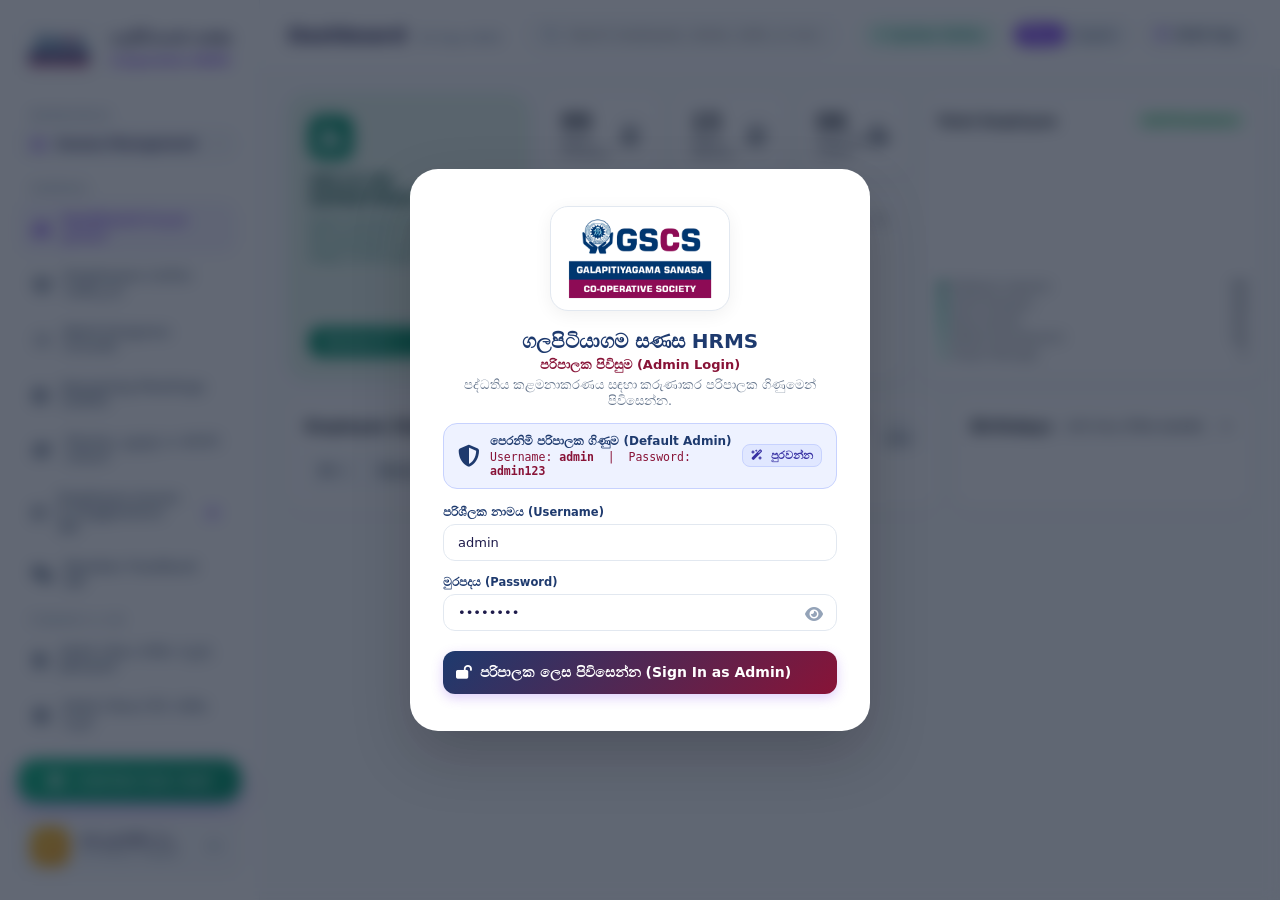
==== commit 6667e9a3: "Add files via upload" ====
--- a/index.html
+++ b/index.html
@@ -1737,17 +1737,33 @@
       </div>
       <h2 style="color:#1e3a6e;">ගලපිටියාගම සණස HRMS</h2>
       <p style="color:#881337; font-weight:700; font-size:13px; margin-bottom:4px;">පරිපාලක පිවිසුම (Admin Login)</p>
-      <p style="margin-bottom:18px;">පද්ධතිය කළමනාකරණය සඳහා කරුණාකර පරිපාලක ගිණුමෙන් පිවිසෙන්න.</p>
-
-      <form id="smart-login-form">
+      <p style="margin-bottom:14px;">පද්ධතිය කළමනාකරණය සඳහා කරුණාකර පරිපාලක ගිණුමෙන් පිවිසෙන්න.</p>
+
+      <!-- Admin Credentials Info Pill with 1-Click Auto Fill -->
+      <div style="background:#eef2ff; border:1.5px solid #c7d2fe; border-radius:14px; padding:10px 14px; margin-bottom:16px; text-align:left; display:flex; align-items:center; justify-content:space-between; gap:10px;">
+        <div style="display:flex; align-items:center; gap:10px;">
+          <i class="fa-solid fa-shield-halved" style="color:#1e3a6e; font-size:22px;"></i>
+          <div>
+            <div style="font-size:12px; font-weight:700; color:#1e3a6e;">පෙරනිමි පරිපාලක ගිණුම (Default Admin)</div>
+            <div style="font-size:11.5px; color:#881337; font-family:monospace; margin-top:2px;">
+              Username: <strong>admin</strong> &nbsp;|&nbsp; Password: <strong>admin123</strong>
+            </div>
+          </div>
+        </div>
+        <button type="button" onclick="fillAdminCredentials()" class="btn-smart" style="padding:4px 8px; font-size:10.5px; background:#e0e7ff; color:#3730a3; border:1px solid #c7d2fe; border-radius:8px; cursor:pointer; font-weight:700; white-space:nowrap;">
+          <i class="fa-solid fa-wand-magic-sparkles"></i> පුරවන්න
+        </button>
+      </div>
+
+      <form id="smart-login-form" onsubmit="handleLoginSubmit(event); return false;">
         <div style="margin-bottom:14px; text-align:left;">
           <label style="font-size:11.5px; font-weight:700; color:#1e3a6e; display:block; margin-bottom:5px;">පරිශීලක නාමය (Username)</label>
-          <input type="text" id="login-username" class="form-input-pill" required placeholder="පරිශීලක නාමය ඇතුළත් කරන්න" autocomplete="username">
+          <input type="text" id="login-username" class="form-input-pill" value="admin" required placeholder="admin" autocomplete="username">
         </div>
         <div style="margin-bottom:20px; text-align:left;">
           <label style="font-size:11.5px; font-weight:700; color:#1e3a6e; display:block; margin-bottom:5px;">මුරපදය (Password)</label>
           <div style="position:relative;">
-            <input type="password" id="login-password" class="form-input-pill" required placeholder="මුරපදය ඇතුළත් කරන්න" autocomplete="current-password">
+            <input type="password" id="login-password" class="form-input-pill" value="admin123" required placeholder="admin123" autocomplete="current-password">
             <i class="fa-solid fa-eye" id="toggle-pwd-btn" style="position:absolute; right:14px; top:12px; color:#94a3b8; cursor:pointer;" onclick="togglePasswordVisibility()"></i>
           </div>
         </div>
@@ -3693,7 +3709,8 @@
   <script src="js/config.js"></script>
   <script src="js/wellbeing_data.js"></script>
   <script src="js/grievance_data.js"></script>
-  <script src="js/app.js?v=5.9"></script>
+  <script src="js/hrms_data_seed.js"></script>
+  <script src="js/app.js?v=6.0"></script>
 </body>
 </html>
 
